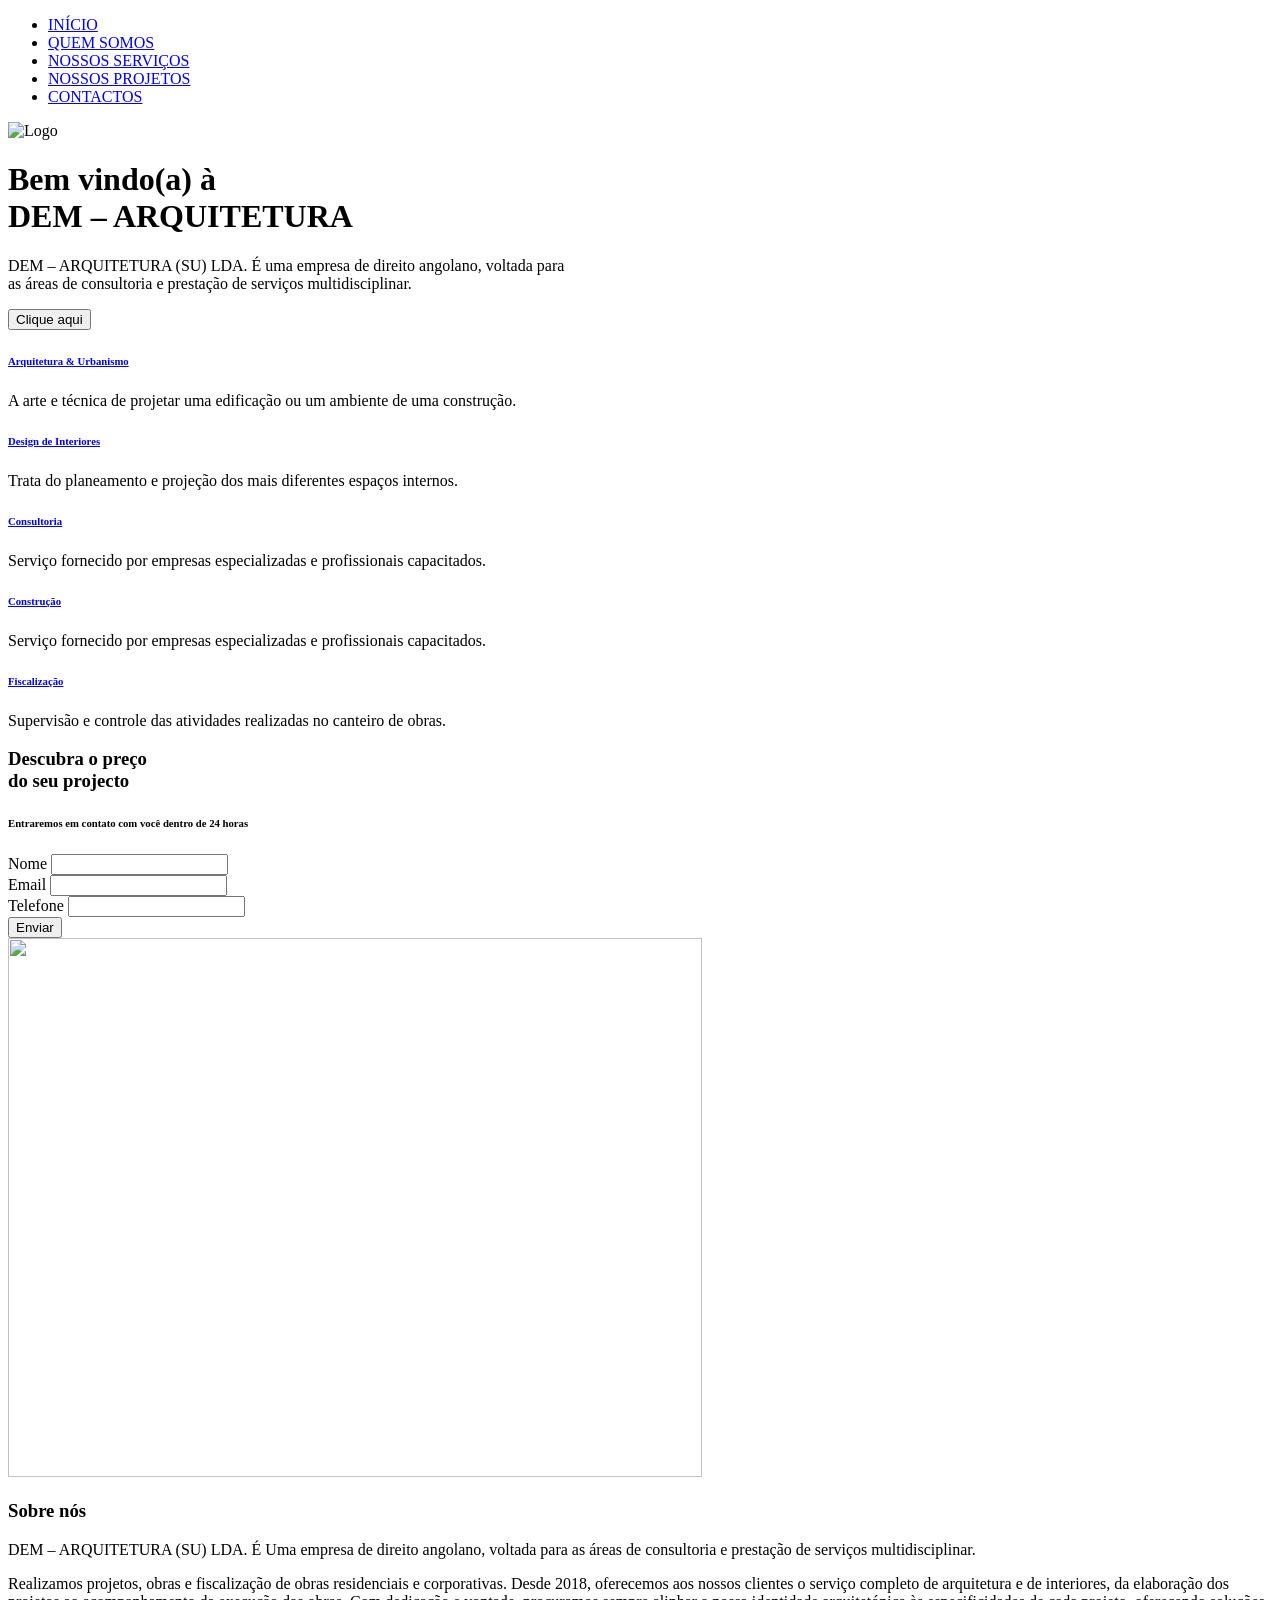
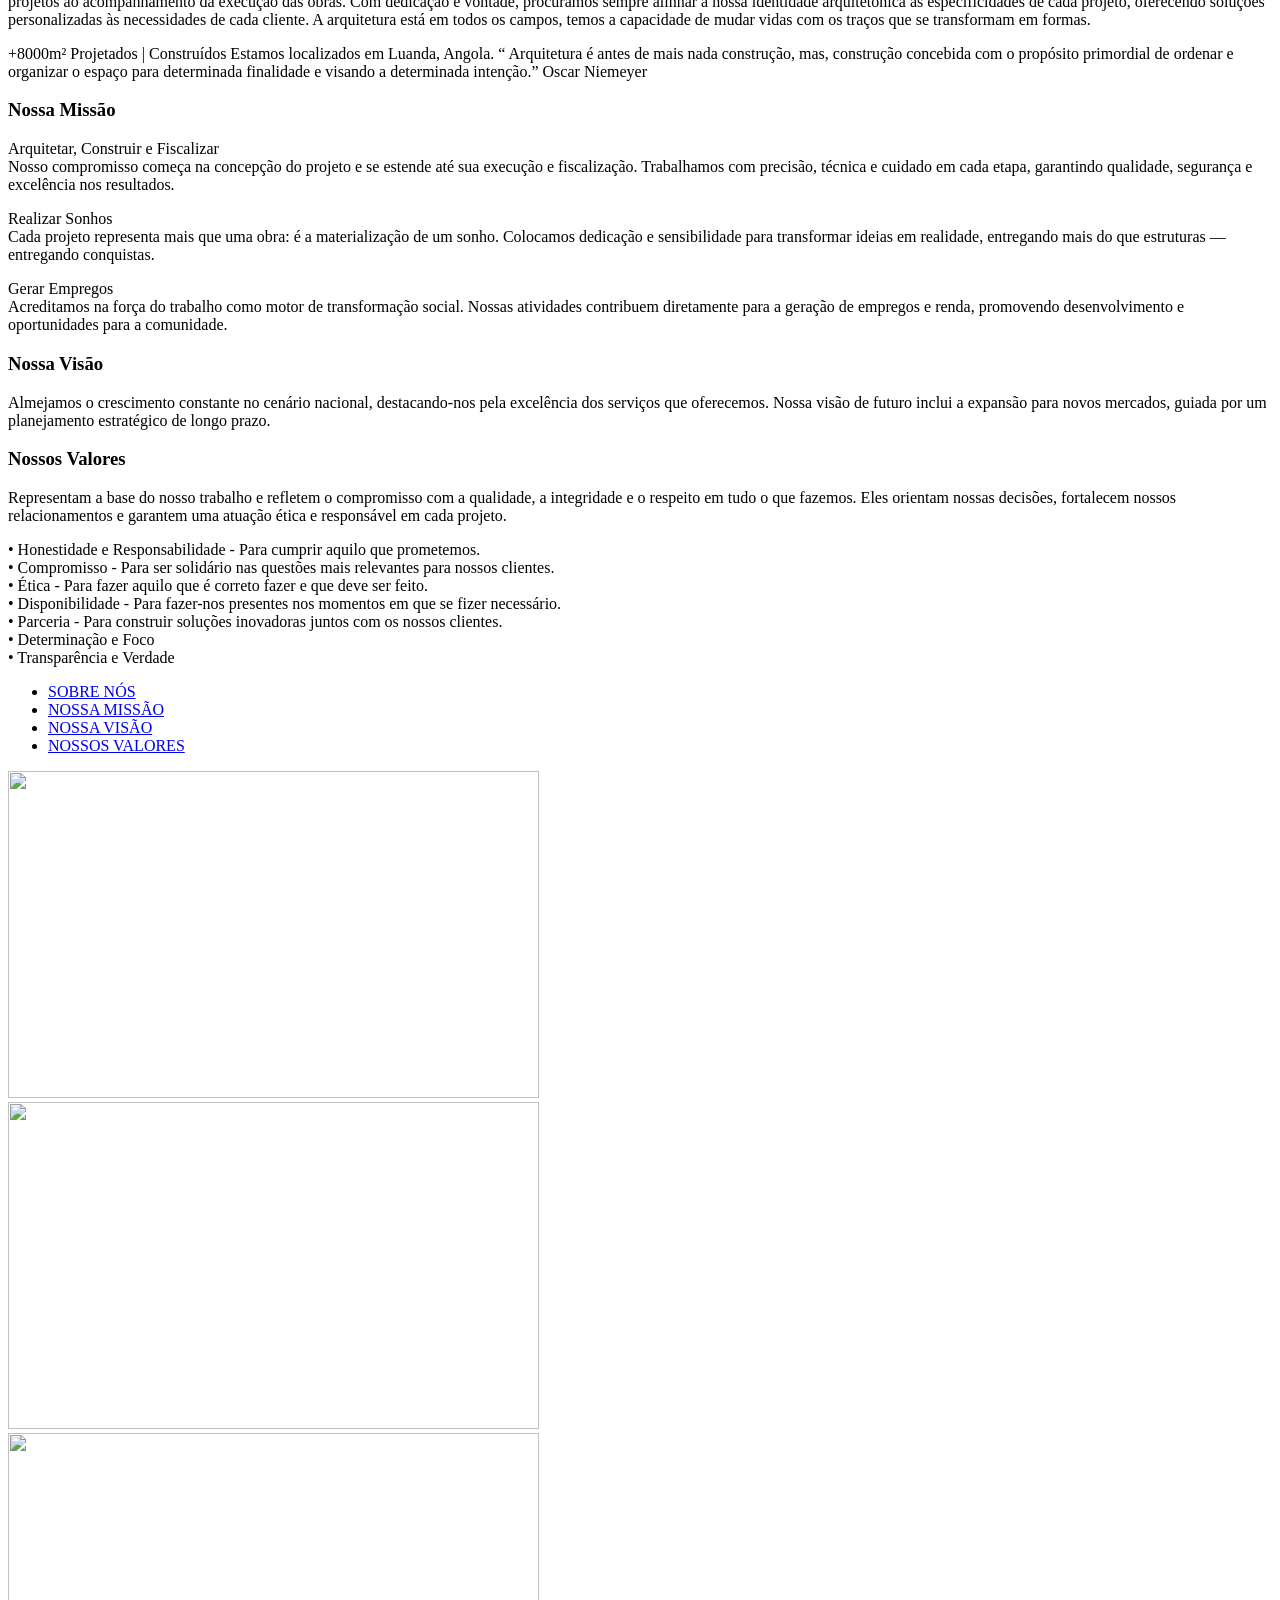
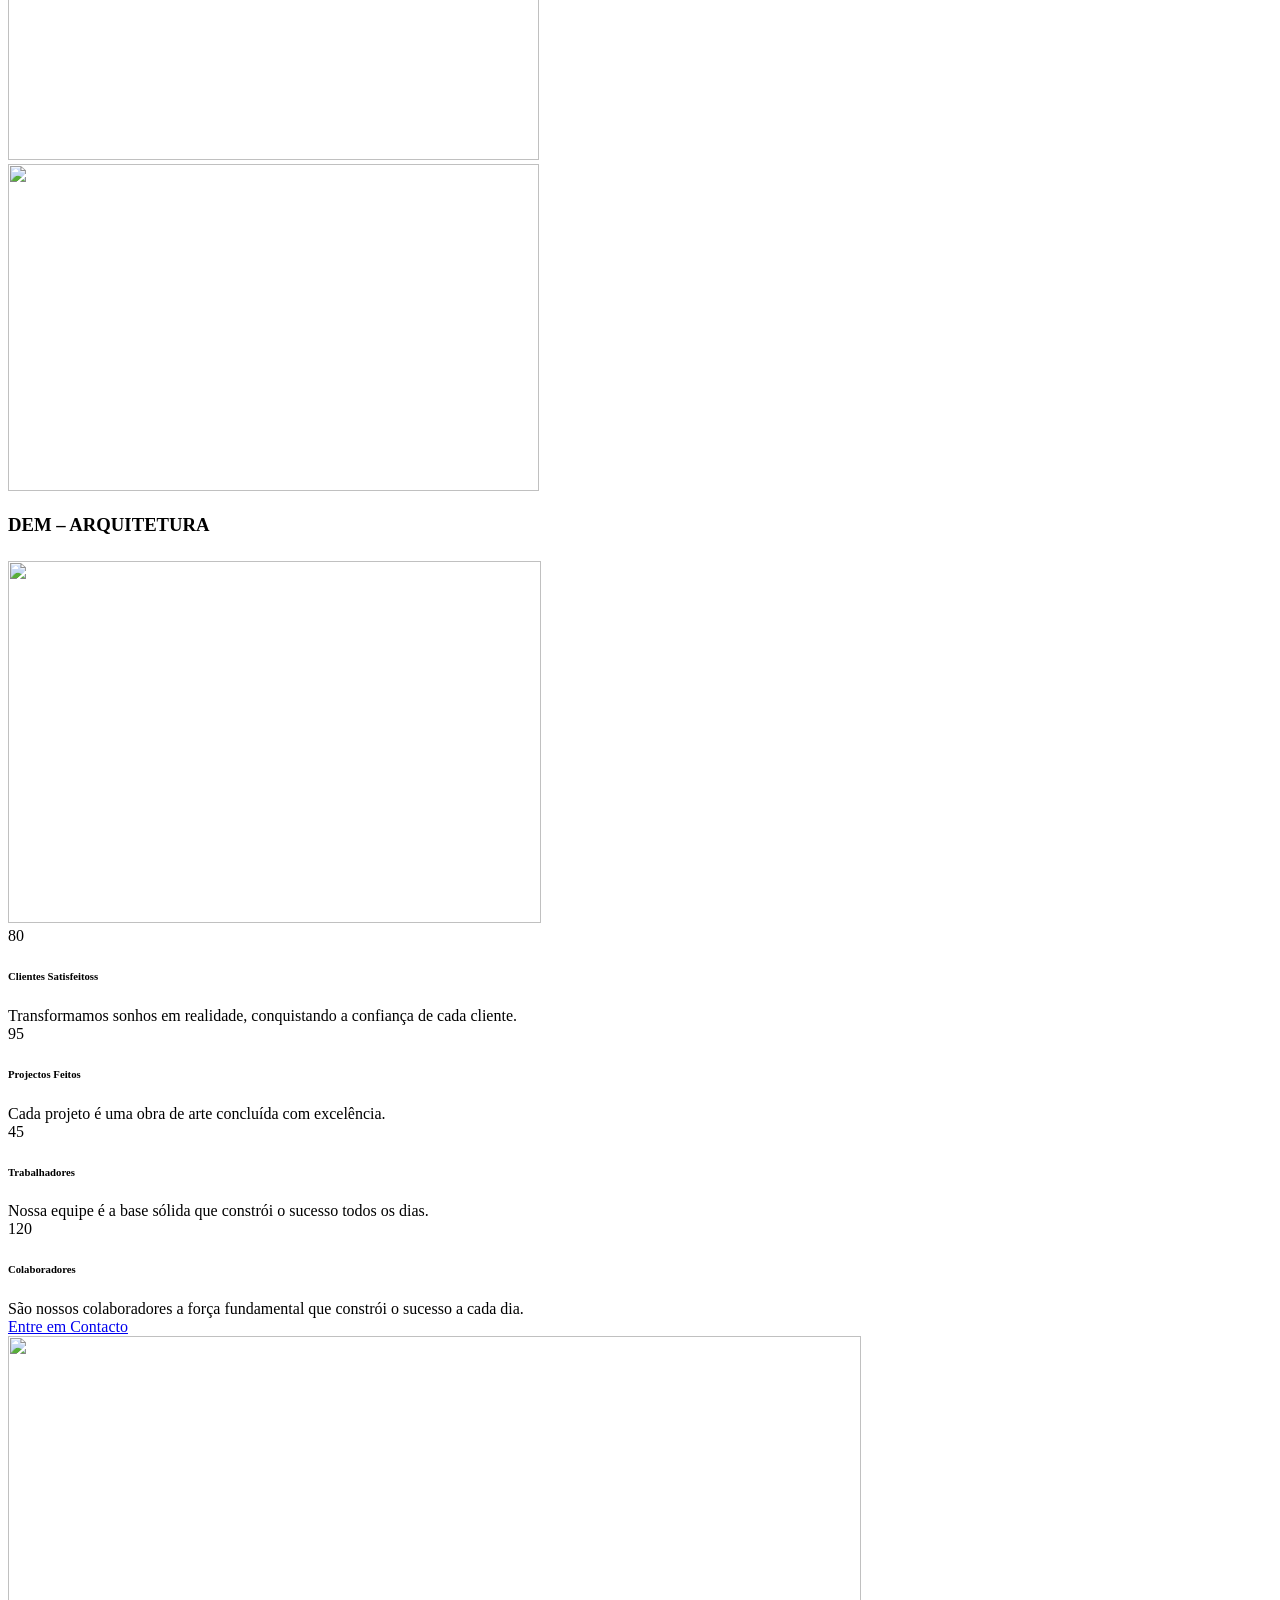
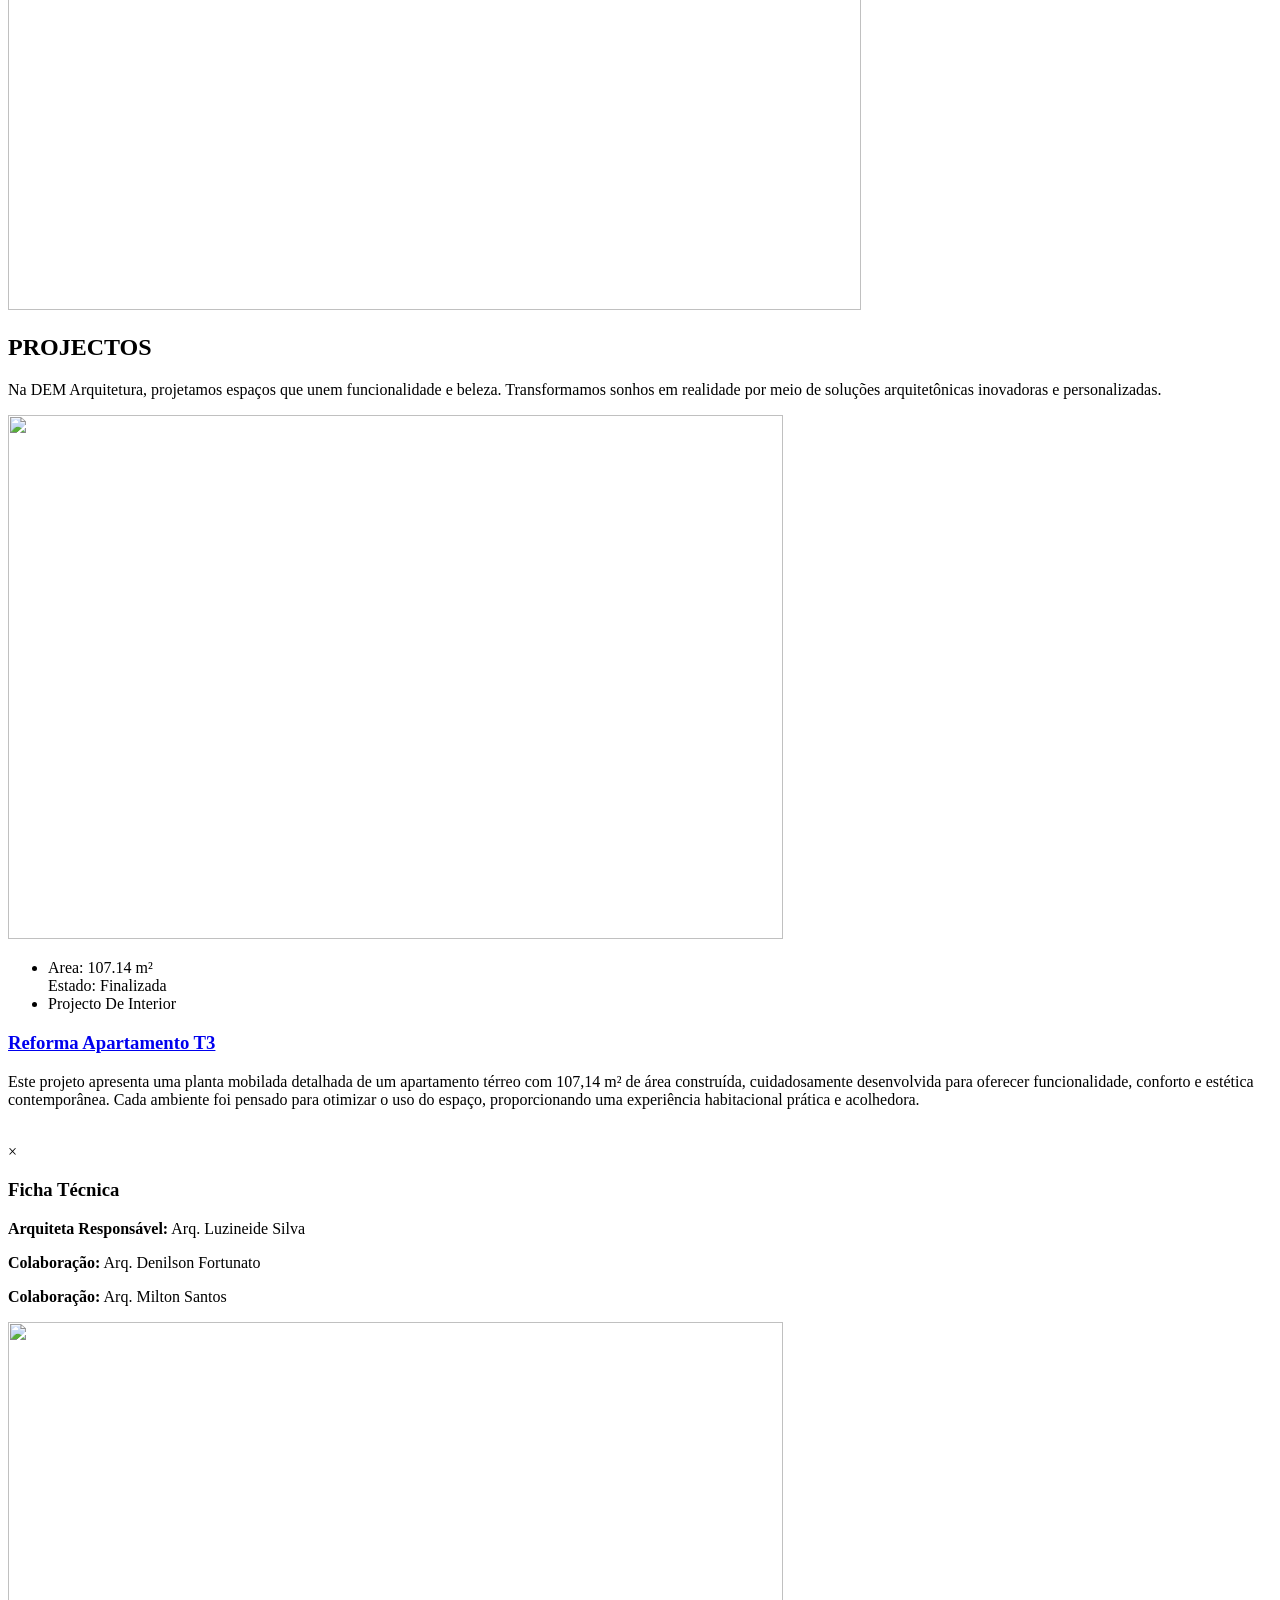
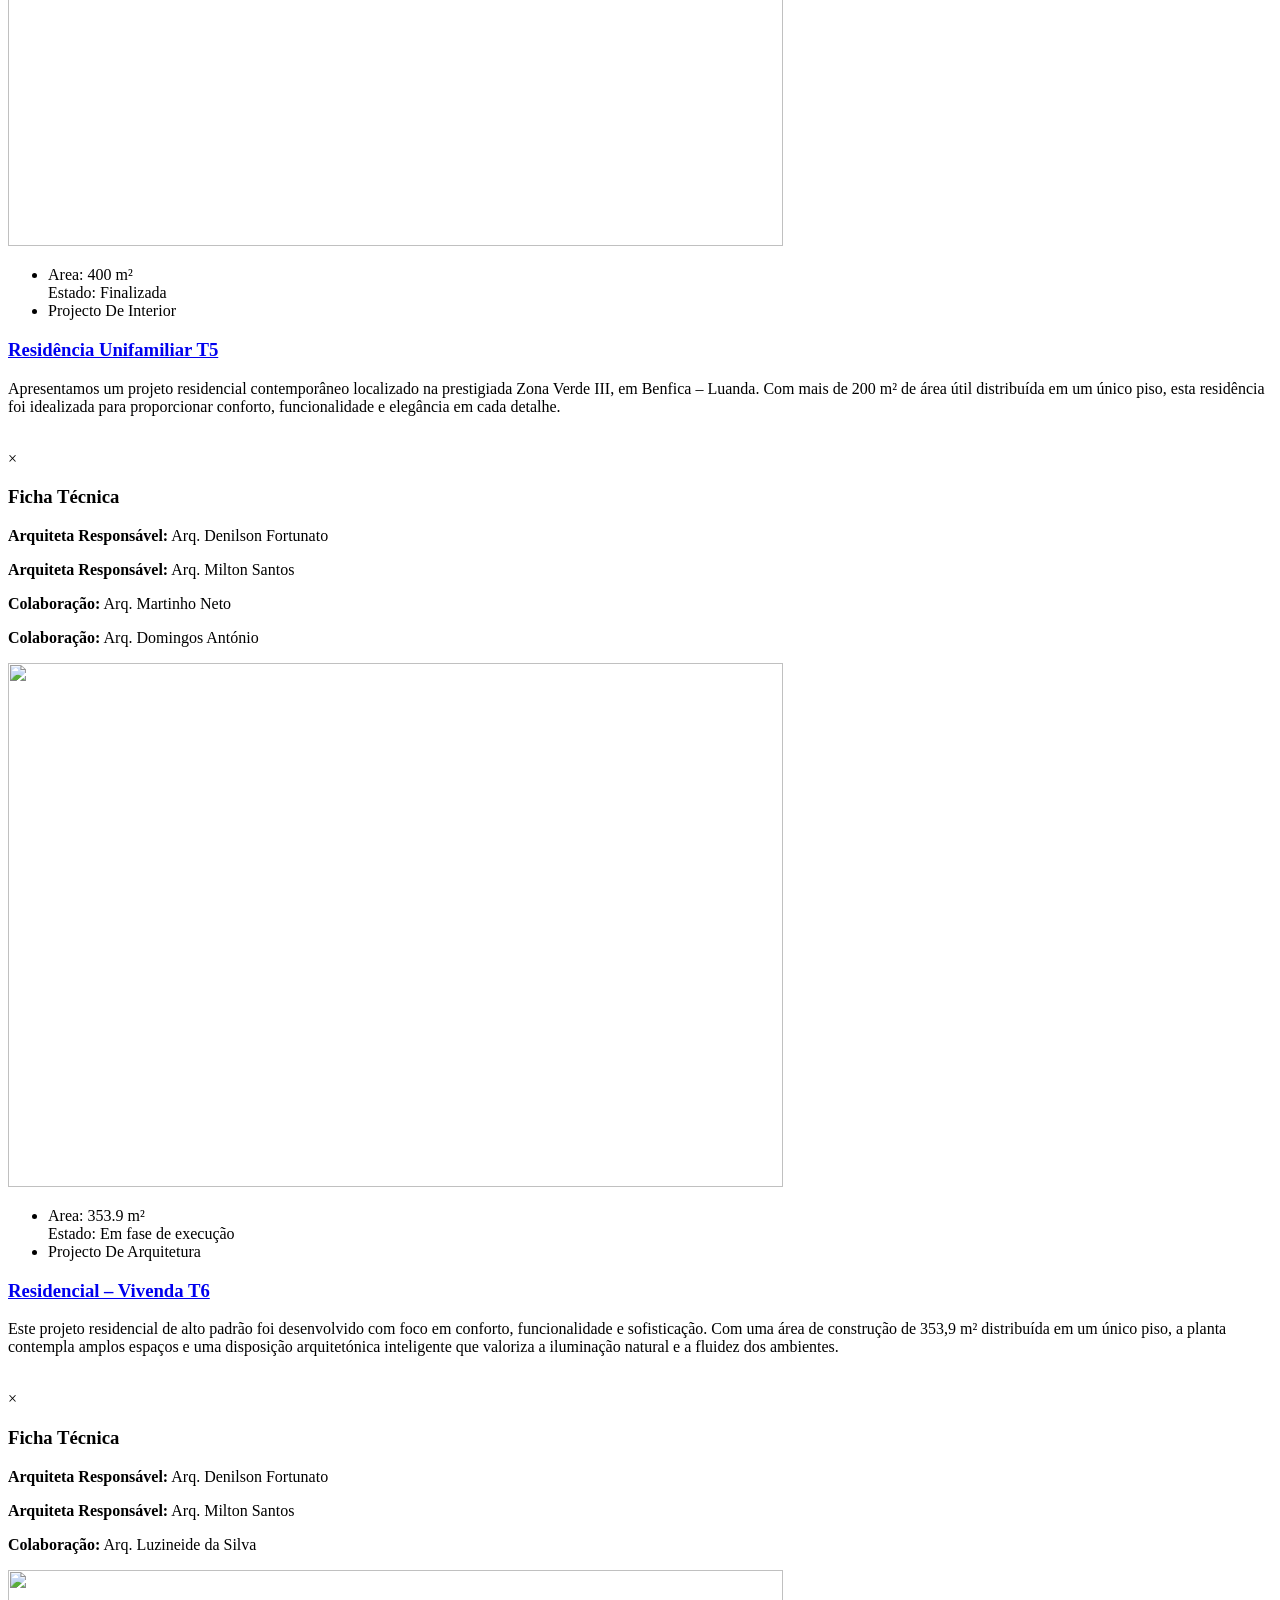
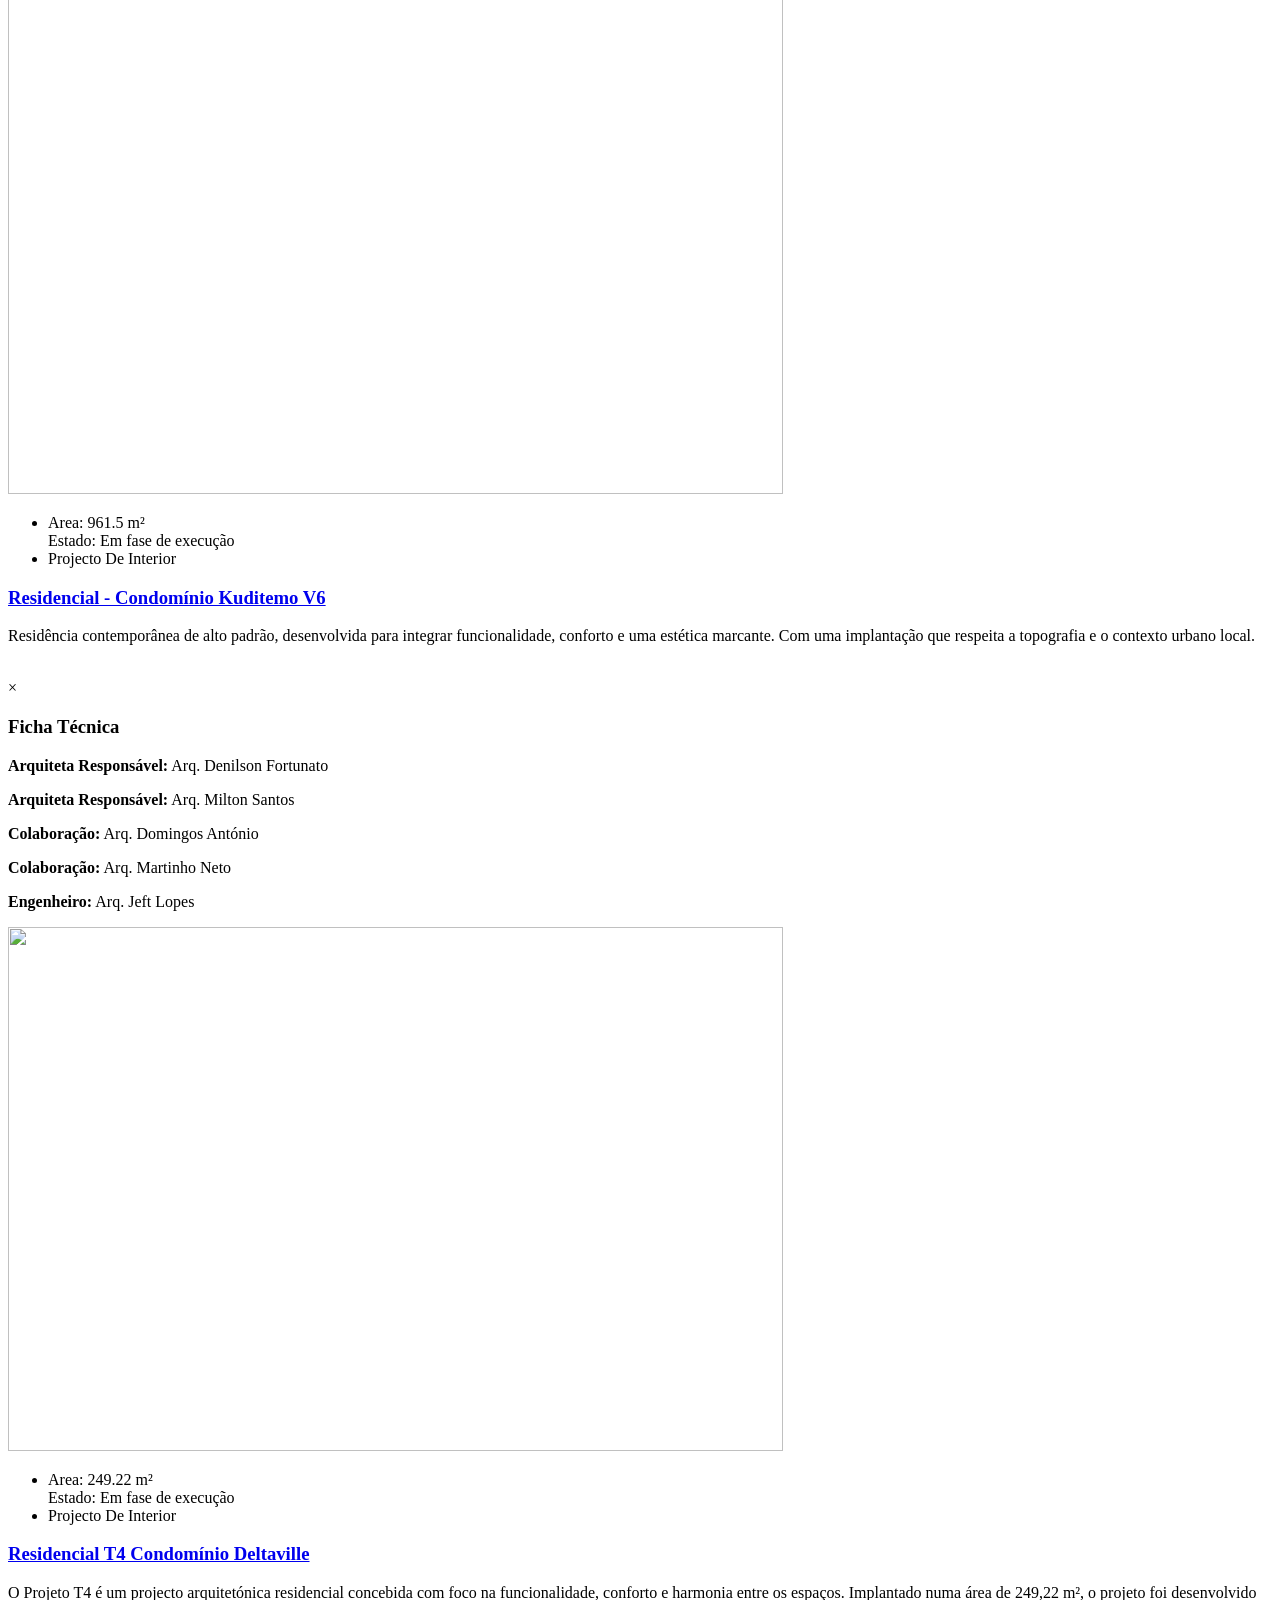
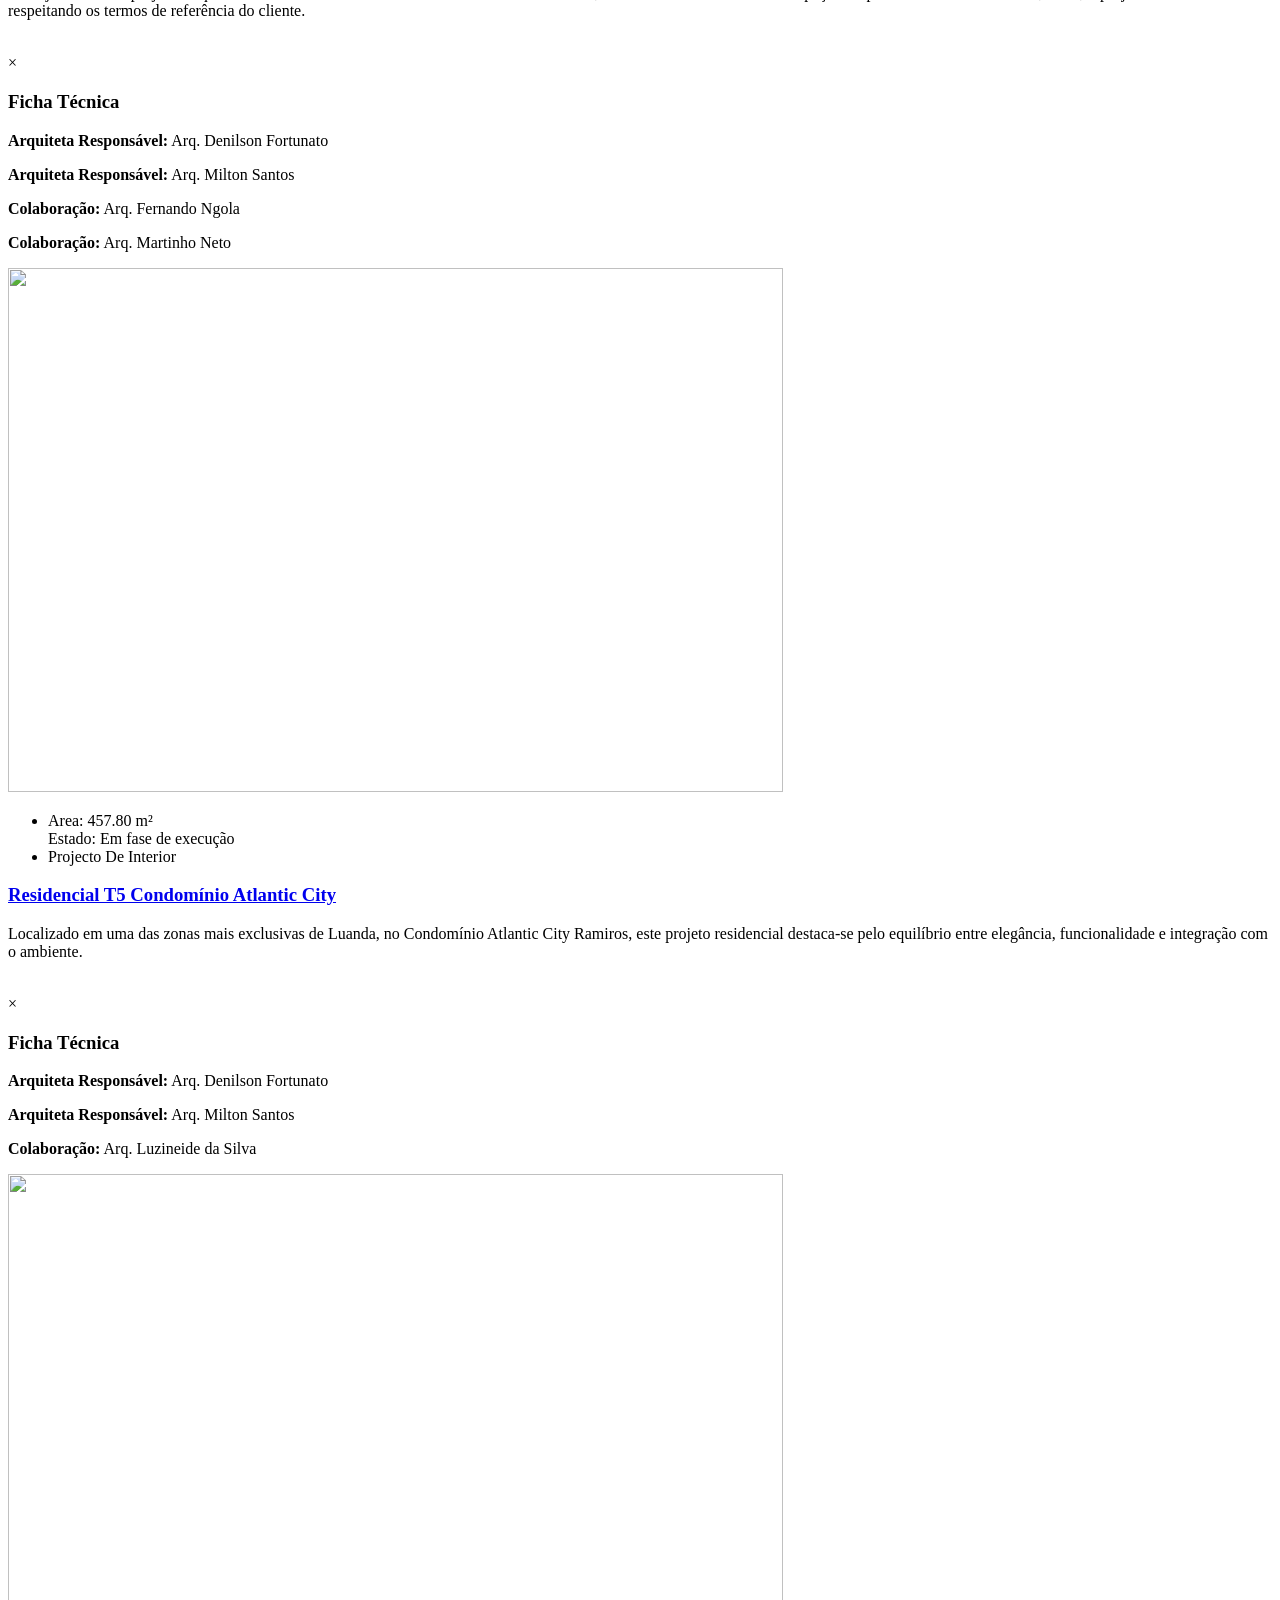
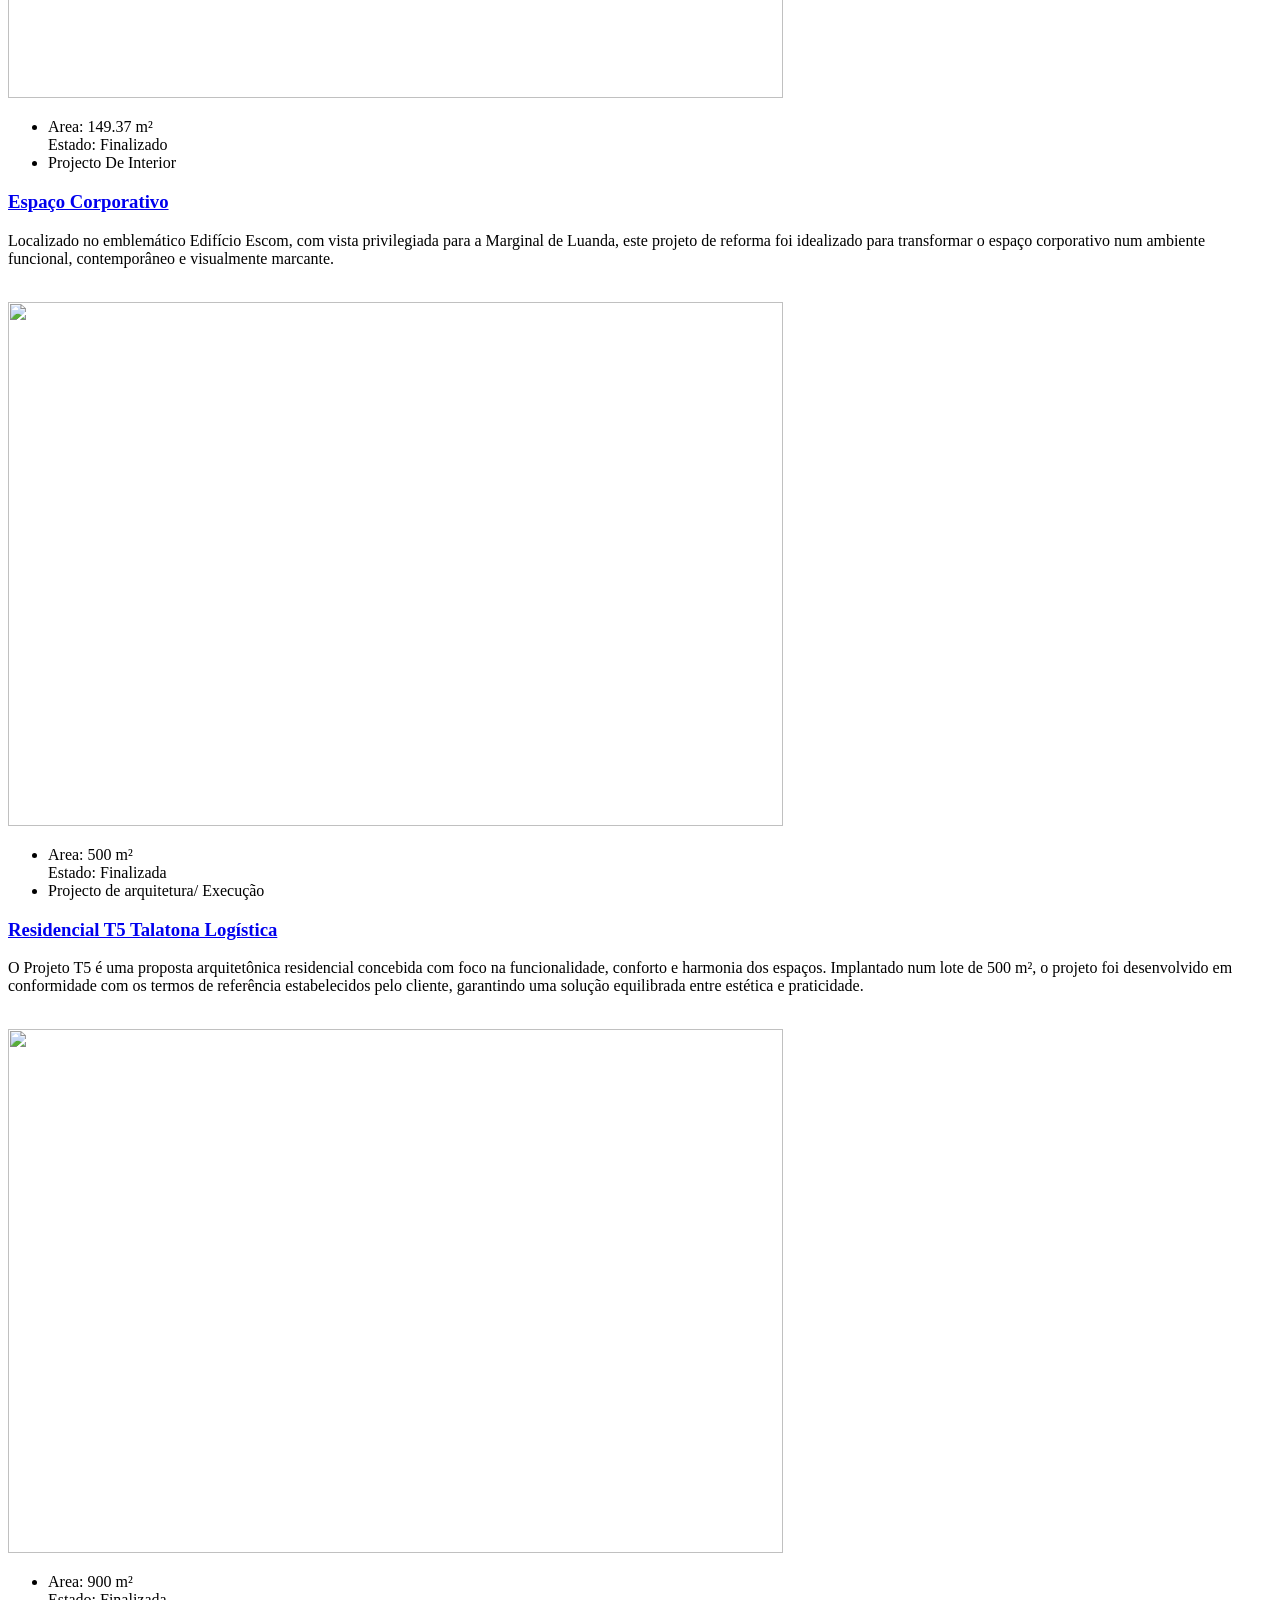
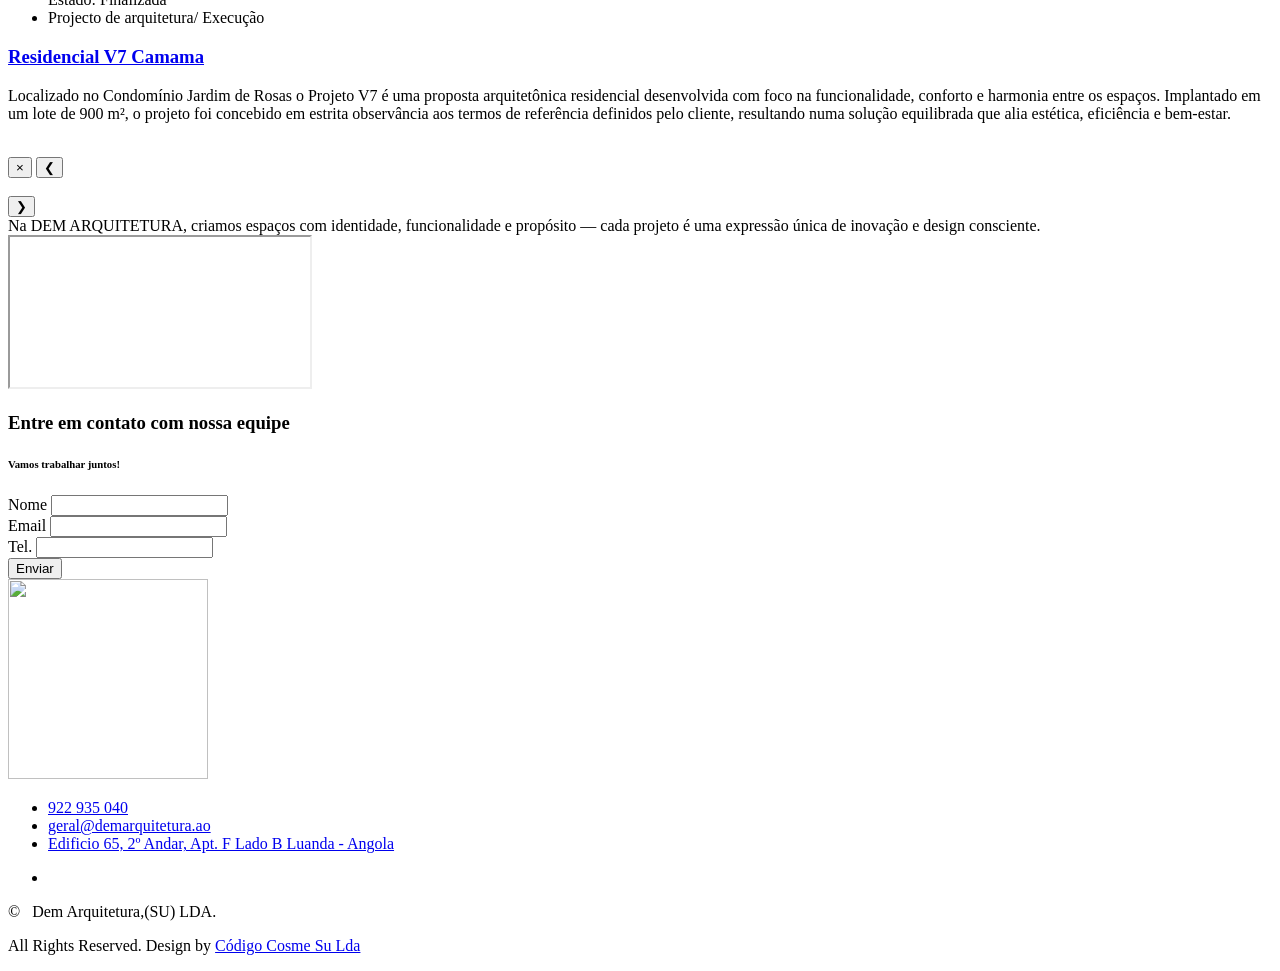
==== index.html @ fb3cd3e6 "Add files via upload" ====
<!DOCTYPE html>
<html class="wide wow-animation" lang="pt">
  <head>
    <title> DEM ARQUITETURA</title>
    <meta charset="utf-8">
    <meta name="viewport" content="width=device-width, height=device-height, initial-scale=1.0">
    <meta http-equiv="X-UA-Compatible" content="IE=edge">
    <link rel="icon" href="images/favicon.png" type="image/x-icon">
    <link rel="stylesheet" type="text/css" href="//fonts.googleapis.com/css?family=Montserrat:300,400,500,700,800">
<style>
  body {
    font-family: "Times New Roman", Times, serif;
  }
</style>
    <link rel="stylesheet" href="css/bootstrap.css">
    <link rel="stylesheet" href="css/fonts.css">
    <link rel="stylesheet" href="css/style.css">
    <style>.ie-panel{display: none;background: #212121;padding: 10px 0;box-shadow: 3px 3px 5px 0 rgba(0,0,0,.3);clear: both;text-align:center;position: relative;z-index: 1;} html.ie-10 .ie-panel, html.lt-ie-10 .ie-panel {display: block;}</style>
  </head>
  <body>
    <div class="ie-panel"><a href="http://windows.microsoft.com/en-US/internet-explorer/"><img src="images/ie8-panel/warning_bar_0000_us.jpg" height="42" width="820" alt="You are using an outdated browser. For a faster, safer browsing experience, upgrade for free today."></a></div>
    <div class="preloader">
      <div class="cssload-box-loading"></div>
    </div>
    <div class="page">
      <section class="d-none d-xl-block"></section>
      <div class="position-relative">
        <!-- Page Header-->
        <header class="section novi-background bg-cover page-header" id="home">
          <!-- RD Navbar-->
          <nav class="navbar">
            <ul>
              <li class="active"><a href="#home">INÍCIO</a></li>
              <li><a href="#service">QUEM SOMOS</a></li>
              <li><a href="#about">NOSSOS SERVIÇOS</a></li>
              <li><a href="#portfolio">NOSSOS PROJETOS</a></li>
              <li><a href="#contacts">CONTACTOS</a></li>
            </ul>
          </nav>
        </header>
        <main class="hero-section">
          <div class="overlay"></div>
          <div class="hero-content">
            <div class="logo">
              <!-- Pode usar ícone ou imagem -->
              <img src="images/logofim.png" alt="Logo" width="250" height="150">
            </div>
            
            <h1 class="branco">Bem vindo(a) à<br><span>DEM – ARQUITETURA</span></h1>
            <p>DEM – ARQUITETURA (SU) LDA. É uma empresa de direito angolano, voltada para<br>
              as áreas de consultoria e prestação de serviços multidisciplinar.</p>
            <a href="https://api.whatsapp.com/send?phone=244922935040" target="_blank">
  <button>Clique aqui</button>
</a>

          </div>
          
        </main>
      </div>
      <section class="section novi-background bg-cover section-xl bg-white parallax-scene-js" id="about">
        <div class="container">
          <div class="row row-50 align-items-center justify-content-md-between">
            <div class="col-md-4 col-lg-3">
              <div class="row row-40 row-md-60">
                <div class="col-sm-4 col-md-12 col-xl-11 wow fadeInLeft">
                  <article class="box-icon-classic">
                    <div class="box-icon-classic-header">
                      <div class="box-icon-classic-icon novi-icon linearicons-apartment"></div>
                      <h6 class="box-icon-classic-title"><a href="#">Arquitetura & Urbanismo</a></h6>
                    </div>
                    <div class="box-icon-classic-text">A arte e técnica de projetar uma edificação ou um ambiente de uma construção.</div>
                  </article>
                </div>
                <div class="col-sm-4 col-md-12 col-xl-11 wow fadeInLeft" data-wow-delay=".05s">
                  <article class="box-icon-classic">
                    <div class="box-icon-classic-header">
                      <div class="box-icon-classic-icon novi-icon linearicons-pen2"></div>
                      <h6 class="box-icon-classic-title"><a href="#">Design de Interiores</a></h6>
                    </div>
                    <div class="box-icon-classic-text">Trata do planeamento e projeção dos mais diferentes espaços internos.</div>
                  </article>
                </div>
                <div class="col-sm-4 col-md-12 col-xl-11 wow fadeInLeft" data-wow-delay=".1s">
                  <article class="box-icon-classic">
                    <div class="box-icon-classic-header">
                      <div class="box-icon-classic-icon novi-icon linearicons-users2"></div>
                      <h6 class="box-icon-classic-title"><a href="#">Consultoria</a></h6>
                    </div>
                    <div class="box-icon-classic-text">Serviço fornecido por empresas especializadas e profissionais capacitados.</div>
                  </article>
                </div>
                <div class="col-sm-4 col-md-12 col-xl-11 wow fadeInLeft" data-wow-delay=".1s">
                  <article class="box-icon-classic">
                    <div class="box-icon-classic-header">
                      <div class="box-icon-classic-icon novi-icon linearicons-shovel"></div>
                      <h6 class="box-icon-classic-title"><a href="#">Construção</a></h6>
                    </div>
                    <div class="box-icon-classic-text">Serviço fornecido por empresas especializadas e profissionais capacitados.</div>
                  </article>
                </div>
                <div class="col-sm-4 col-md-12 col-xl-11 wow fadeInLeft" data-wow-delay=".1s">
                  <article class="box-icon-classic">
                    <div class="box-icon-classic-header">
                      <div class="box-icon-classic-icon novi-icon linearicons-file-check"></div>
                      <h6 class="box-icon-classic-title"><a href="#">Fiscalização</a></h6>
                    </div>
                    <div class="box-icon-classic-text">Supervisão e controle das atividades realizadas no canteiro de obras.</div>
                  </article>
                </div>
              </div>
            </div>
            <div class="col-md-7 col-lg-6">
              <div class="inset-xl-left-35">
                <h3 class="wow fadeInRight">Descubra o preço<br>do seu projecto</h3>
                <h6 class="title-style-1 wow fadeInRight" data-wow-delay=".05s">Entraremos em contato com você dentro de 24 horas</h6>
                <div class="form-style-1 context-dark wow blurIn">
                  <!-- RD Mailform-->
                  <form class="rd-mailform text-left" data-form-output="form-output-global" data-form-type="contact" method="post" action="bat/rd-mailform.php">
                    <div class="form-wrap">
                      <label class="form-label" for="contact-name">Nome</label>
                      <input class="form-input" id="contact-name" type="text" name="name" data-constraints="@Required">
                    </div>
                    <div class="form-wrap">
                      <label class="form-label" for="contact-email">Email</label>
                      <input class="form-input" id="contact-email" type="email" name="email" data-constraints="@Required @Email">
                    </div>
                    <div class="form-wrap">
                      <label class="form-label" for="contact-phone">Telefone</label>
                      <input class="form-input" id="contact-phone" type="text" name="phone" data-constraints="@Required @PhoneNumber">
                    </div>
                    <div class="form-button">
                      <button class="button button-jerry button-primary" type="submit">Enviar<span class="button-jerry-line"></span><span class="button-jerry-line"></span><span class="button-jerry-line"></span><span class="button-jerry-line"></span>
                      </button>
                    </div>
                  </form>
                </div>
              </div>
            </div>
          </div>
        </div>
        <div class="layer-wrap layer-1">
          <div class="layer" data-depth="0.4"><img src="images/index-7-694x539.png" alt="" width="694" height="539"/>
          </div>
        </div>
      </section>
      <section class="section novi-background bg-cover section-xl bg-gray-800 decoration-1" id="service">
        <div class="tabs-custom container" id="tabs-1" data-view-triggerable="true">
          <div class="row row-30 row-md-40 justify-content-lg-between">
            <div class="col-lg-5">
             <!-- <h6 class="title-style-1 wow fadeInLeft">4 steps to a new home</h6>
              <h1 class="wow fadeInLeft" data-wow-delay=".05s">How we<br class="d-none d-lg-block">Do <span class="font-weight-light">It</span></h1>
               Tab panes-->
              <div class="tab-content wow fadeInLeft" data-wow-delay=".1s">
                <div class="tab-pane fade show active" id="tabs-1-1">
                  <h3 class="title-style-1">Sobre nós</h3>
                  <p>DEM – ARQUITETURA (SU) LDA. É Uma empresa de direito angolano, voltada para as áreas de consultoria e prestação de serviços multidisciplinar.</p>
                  <p>Realizamos projetos, obras e fiscalização de obras residenciais e corporativas. Desde 2018, oferecemos aos nossos clientes o serviço completo de arquitetura e de interiores, da elaboração dos projetos ao acompanhamento da execução das obras. Com dedicação e vontade, procuramos sempre alinhar a nossa identidade arquitetónica às especificidades de cada projeto, oferecendo soluções personalizadas às necessidades de cada cliente. A arquitetura está em todos os campos, temos a capacidade de mudar vidas com os traços que se transformam em formas.</p>
                  <p>+8000m² Projetados | Construídos

                    Estamos localizados em Luanda, Angola.
                    
                    “ Arquitetura é antes de mais nada construção, mas, construção concebida com o propósito primordial de ordenar e organizar o espaço para determinada finalidade e visando a determinada intenção.” Oscar Niemeyer</p>
                </div>
                <div class="tab-pane fade" id="tabs-1-2">
                  <h3 class="title-style-1">Nossa Missão</h3>
                  Arquitetar, Construir e Fiscalizar <br>
Nosso compromisso começa na concepção do projeto e se estende até sua execução e fiscalização. Trabalhamos com precisão, técnica e cuidado em cada etapa, garantindo qualidade, segurança e excelência nos resultados.
<p></p>
Realizar Sonhos <br>
Cada projeto representa mais que uma obra: é a materialização de um sonho. Colocamos dedicação e sensibilidade para transformar ideias em realidade, entregando mais do que estruturas — entregando conquistas.
<p></p>
Gerar Empregos <br>
Acreditamos na força do trabalho como motor de transformação social. Nossas atividades contribuem diretamente para a geração de empregos e renda, promovendo desenvolvimento e oportunidades para a comunidade.
                 </div>
                <div class="tab-pane fade" id="tabs-1-3">
                  <h3 class="title-style-1">Nossa Visão</h3>
                  Almejamos o crescimento constante no cenário nacional, destacando-nos pela excelência dos serviços que oferecemos. Nossa visão de futuro inclui a expansão para novos mercados, guiada por um planejamento estratégico de longo prazo.

                </div>
                <div class="tab-pane fade" id="tabs-1-4">
                  <h3 class="title-style-1">Nossos Valores</h3>
                  Representam a base do nosso trabalho e refletem o compromisso com a qualidade, a integridade e o respeito em tudo o que fazemos. Eles orientam nossas decisões, fortalecem nossos relacionamentos e garantem uma atuação ética e responsável em cada projeto. <p></p>
                    •	Honestidade e Responsabilidade - Para cumprir aquilo que prometemos. <br> 
                    •	Compromisso - Para ser solidário nas questões mais relevantes para nossos clientes. <br> 
                    •	Ética - Para fazer aquilo que é correto fazer e que deve ser feito. <br> 
                    •	Disponibilidade - Para fazer-nos presentes nos momentos em que se fizer necessário. <br>
                    •	Parceria - Para construir soluções inovadoras juntos com os nossos clientes. <br>
                    •	Determinação e Foco <br>
                    •	Transparência e Verdade <br>
                    
                </div>
              </div>
            </div>
            <div class="col-lg-7 col-xl-6">
              <div class="inset-xl-left-35">
                <ul class="nav nav-style-1">
                  <li class="nav-item wow blurIn" role="presentation"><a class="nav-link active" href="#tabs-1-1" data-toggle="tab">SOBRE NÓS</a></li>
                  <li class="nav-item wow blurIn" role="presentation" data-wow-delay=".05s"><a class="nav-link" href="#tabs-1-2" data-toggle="tab">NOSSA MISSÃO</a></li>
                  <li class="nav-item wow blurIn" role="presentation" data-wow-delay=".1s"><a class="nav-link" href="#tabs-1-3" data-toggle="tab">NOSSA VISÃO</a></li>
                  <li class="nav-item wow blurIn" role="presentation" data-wow-delay=".15s"><a class="nav-link" href="#tabs-1-4" data-toggle="tab">NOSSOS VALORES</a></li>
                </ul>
                <div class="project-creative wow blurIn">
                  <div class="project-creative-figure active" data-view-trigger="#tabs-1-1"><img src="images/index-1-531x327.jpg" alt="" width="531" height="327"/>
                  </div>
                  <div class="project-creative-figure" data-view-trigger="#tabs-1-2"><img src="images/index-1-531x327.jpg" alt="" width="531" height="327"/>
                  </div>
                  <div class="project-creative-figure" data-view-trigger="#tabs-1-3"><img src="images/index-1-531x327.jpg" alt="" width="531" height="327"/>
                  </div>
                  <div class="project-creative-figure" data-view-trigger="#tabs-1-4"><img src="images/index-1-531x327.jpg" alt="" width="531" height="327"/>
                  </div>
                </div>
              </div>
            </div>
          </div>
        </div>
      </section>
      <!--
      <section class="section novi-background bg-cover section-lg bg-gray-100 text-center" id="team">
        <div class="container">
          <h3 class="wow fadeInLeft">Nossa Equipe</h3>
          <h6 class="title-style-1 wow fadeInRight">Pessoas por trás do nosso sucesso</h6>
      
        
          <div class="button-jerry-line text-center" style="margin-bottom: 30px;">
            <button class="filter-btn active" data-filter="arquitetos">Arquitetos</button>
            <button class="filter-btn" data-filter="fiscais">Fiscais de Obra</button>
            <button class="filter-btn" data-filter="engenheiros">Engenheiros</button>
          </div>
      
          
          <div class="team-members row">
            <article class="team-classic wow fadeInUp arquitetos col-md-3">
              <div class="team-classic-figure"><img src="images/1.png" alt="Denilson Fortunato" width="290" height="284"/></div>
              <div class="team-classic-body">
                <h5 class="team-classic-name"><a href="#">Denilson Fortunato</a></h5>
              </div>
              <div class="team-classic-footer">
                <div class="team-classic-status">Arquitecto e Gestor de Projectos</div>
                <ul class="team-classic-list-social list-inline">
                  <li><a class="icon novi-icon mdi mdi-facebook" href="#"></a></li>
                  <li><a class="icon novi-icon mdi mdi-instagram" href="#"></a></li>
                  <li><a class="icon novi-icon mdi mdi-youtube-play" href="#"></a></li>
                </ul>
              </div>
            </article>
      
            <article class="team-classic wow fadeInUp fiscais col-md-3">
              <div class="team-classic-figure"><img src="images/8.png" alt="Ricardo Martins" width="290" height="284"/></div>
              <div class="team-classic-body">
                <h5 class="team-classic-name"><a href="#">Ricardo Martins</a></h5>
              </div>
              <div class="team-classic-footer">
                <div class="team-classic-status">Fiscal de Obra</div>
                <ul class="team-classic-list-social list-inline">
                  <li><a class="icon novi-icon mdi mdi-facebook" href="#"></a></li>
                  <li><a class="icon novi-icon mdi mdi-instagram" href="#"></a></li>
                  <li><a class="icon novi-icon mdi mdi-youtube-play" href="#"></a></li>
                </ul>
              </div>
            </article>
      
            <article class="team-classic wow fadeInUp engenheiros col-md-3">
              <div class="team-classic-figure"><img src="images/2.png" alt="Adilson Aníbal" width="290" height="284"/></div>
              <div class="team-classic-body">
                <h5 class="team-classic-name"><a href="#">Adilson Aníbal</a></h5>
              </div>
              <div class="team-classic-footer">
                <div class="team-classic-status">Engenheiro de Controle e Automação</div>
                <ul class="team-classic-list-social list-inline">
                  <li><a class="icon novi-icon mdi mdi-facebook" href="#"></a></li>
                  <li><a class="icon novi-icon mdi mdi-instagram" href="#"></a></li>
                  <li><a class="icon novi-icon mdi mdi-youtube-play" href="#"></a></li>
                </ul>
              </div>
            </article>
      
            <article class="team-classic wow fadeInUp arquitetos fiscais col-md-3">
              <div class="team-classic-figure"><img src="images/6.png" alt="Mário Magalhães" width="290" height="284"/></div>
              <div class="team-classic-body">
                <h5 class="team-classic-name"><a href="#">Mário Magalhães</a></h5>
              </div>
              <div class="team-classic-footer">
                <div class="team-classic-status">Arquiteto Estagiário e Fiscal de Obra</div>
                <ul class="team-classic-list-social list-inline">
                  <li><a class="icon novi-icon mdi mdi-facebook" href="#"></a></li>
                  <li><a class="icon novi-icon mdi mdi-instagram" href="#"></a></li>
                  <li><a class="icon novi-icon mdi mdi-youtube-play" href="#"></a></li>
                </ul>
              </div>
            </article>
          </div>
        </div>
      </section> -->


      <section class="section novi-background bg-cover section-lg section-inset-3 bg-white parallax-scene-js">
        <div class="container">
          <div class="row row-50 justify-content-md-between">
            <div class="col-md-6">
              <h3 class="wow fadeInRight">DEM – ARQUITETURA</h3>
              <h6 class="title-style-1 wow fadeInRight" data-wow-delay=".05s"></h6>
              <article class="video-classic wow blurIn">
                <div class="video-classic-figure"><img src="images/index-5-533x362.jpg" alt="" width="533" height="362"/>
                </div><a class="video-classic-link" data-lightgallery="item" href="https://www.youtube.com/watch?v=yz-4lLtjSrM"><span class="icon mdi mdi-play"></span></a>
              </article>
            </div>
            <div class="col-md-4 col-xl-3 inset-xl-top-70">
              <div class="row row-30 row-md-50 justify-content-center justify-content-md-start">
                <div class="col-6 col-sm-4 col-md-12 col-lg-11 wow fadeInRight">
                  <article class="counter-classic">
                    <div class="counter-classic-header">
                      <div class="heading-1 counter-classic-number"><span class="counter">80</span></div>
                      <h6 class="counter-classic-title">Clientes Satisfeitoss</h6>
                    </div>
                    <div class="counter-classic-text">Transformamos sonhos em realidade, conquistando a confiança de cada cliente.</div>
                  </article>
                </div>
                <div class="col-6 col-sm-4 col-md-12 col-lg-11 wow fadeInRight" data-wow-delay=".05s">
                  <article class="counter-classic">
                    <div class="counter-classic-header">
                      <div class="heading-1 counter-classic-number"><span class="counter">95</span></div>
                      <h6 class="counter-classic-title">Projectos Feitos</h6>
                    </div>
                    <div class="counter-classic-text">Cada projeto é uma obra de arte concluída com excelência.</div>
                  </article>
                </div>
                <div class="col-6 col-sm-4 col-md-12 col-lg-11 wow fadeInRight" data-wow-delay=".1s">
                  <article class="counter-classic">
                    <div class="counter-classic-header">
                      <div class="heading-1 counter-classic-number"><span class="counter">45</span></div>
                      <h6 class="counter-classic-title">Trabalhadores</h6>
                    </div>
                    <div class="counter-classic-text">Nossa equipe é a base sólida que constrói o sucesso todos os dias.  </div>
                  </article>
                </div>
                <div class="col-6 col-sm-4 col-md-12 col-lg-11 wow fadeInRight" data-wow-delay=".1s">
                  <article class="counter-classic">
                    <div class="counter-classic-header">
                      <div class="heading-1 counter-classic-number"><span class="counter">120</span></div>
                      <h6 class="counter-classic-title">Colaboradores</h6>
                    </div>
                    <div class="counter-classic-text">São nossos colaboradores a força fundamental que constrói o sucesso a cada dia.  </div>
                  </article>
                </div>
                <div class="col-xl-12 wow fadeInUp"><a class="button button-jerry button-primary" href="https://api.whatsapp.com/send?phone=244922935040">Entre em Contacto<span class="button-jerry-line"></span><span class="button-jerry-line"></span><span class="button-jerry-line"></span><span class="button-jerry-line"></span></a>
                </div>
              </div>
            </div>
          </div>
        </div>
        <div class="layer-wrap layer-2">
          <div class="layer" data-depth="0.4"><img src="images/index-8-853x574.png" alt="" width="853" height="574"/>
          </div>
        </div>
      </section>
      <section class="section novi-background bg-cover section-lg section-inset-2 bg-gray-100" id="portfolio">
        <div class="container">
          <div class="caption-classic">
            <div class="caption-classic-group">
              <h1 class="caption-classic-title wow fadeInLeft">PRO<span class="font-weight-light">JECTOS</span></h1>
              <p class="caption-classic-text wow fadeInRight">Na DEM Arquitetura, projetamos espaços que unem funcionalidade e beleza. Transformamos sonhos em realidade por meio de soluções arquitetônicas inovadoras e personalizadas.</p>
            </div>
            <div class="caption-classic-decor wow blurIn"></div>
          </div>



          
          <!-- Owl Carousel-->
          <div class="owl-carousel owl-style-1" data-autoplay="false" data-items="1" data-margin="30" data-xl-margin="90" data-nav="true" data-dots="true" data-mouse-drag="false" data-smart-speed="600">
           
           
           
            <article class="project-mary">
              <div class="project-mary-figure"><img src="images/projectos/Projecto de Interior -Reforma Apartamento T3/1.webp" alt="" width="775" height="524"/>
                <div class="project-mary-link-wrap">
                  <a class="project-mary-link mdi mdi-magnify" href="#" data-gallery="t3" role="button" aria-label="Ver galeria do projeto Reforma Apartamento T3"></a>

                </div>
              </div>
              <div class="project-mary-content">
                <ul class="project-mary-panel">
                  <li class="project-mary-panel-item">
                    <time class="project-mary-time" datetime="2019-03-15">Area: 107.14 m² <br>
                      Estado: Finalizada</time>
                  </li>
                  <li class="project-mary-panel-item">
                    <div class="project-mary-tag">Projecto De Interior</div>
                  </li>
                </ul>
                <h3 class="project-mary-title"><a href="#">Reforma Apartamento T3 </a></h3>
                <p class="project-mary-text">Este projeto apresenta uma planta mobilada detalhada de um apartamento térreo com 107,14 m² de área construída, cuidadosamente desenvolvida para oferecer funcionalidade, conforto e estética contemporânea. Cada ambiente foi pensado para otimizar o uso do espaço, proporcionando uma experiência habitacional prática e acolhedora.</p>
              <br>
              <div class="col-xl-12 wow fadeInUp">
                

<!-- Modal -->
<div id="modal1" class="modal">
  <div class="modal-content">
    <span class="close" onclick="closeModal('modal1')">&times;</span>
    <h3>Ficha Técnica</h3>
    <p><strong>Arquiteta Responsável:</strong> Arq. Luzineide Silva</p>
    <p><strong>Colaboração:</strong> Arq. Denilson Fortunato</p>
    <p><strong>Colaboração:</strong> Arq. Milton Santos</p>
  </div>
</div>

                </div>
              </div>
            </article>
           
           
       







            <article class="project-mary">
              <div class="project-mary-figure"><img src="images/projectos/Residência Unifamiliar T5/1.webp" alt="" width="775" height="524"/>
                <div class="project-mary-link-wrap">
                  <a class="project-mary-link mdi mdi-magnify" href="#" data-gallery="unifamiliar" role="button" aria-label="Ver galeria do projeto Residência Unifamiliar T5"></a>

                </div>
              </div>
              <div class="project-mary-content">
                <ul class="project-mary-panel">
                  <li class="project-mary-panel-item">
                    <time class="project-mary-time" datetime="2019-03-15">Area: 400 m² <br>
                      Estado: Finalizada</time>
                  </li>
                  <li class="project-mary-panel-item">
                    <div class="project-mary-tag">Projecto De Interior</div>
                  </li>
                </ul>
                <h3 class="project-mary-title"><a href="#">Residência Unifamiliar T5 </a></h3>
                <p class="project-mary-text">Apresentamos um projeto residencial contemporâneo localizado na prestigiada Zona Verde III, em Benfica – Luanda. Com mais de 200 m² de área útil distribuída em um único piso, esta residência foi idealizada para proporcionar conforto, funcionalidade e elegância em cada detalhe.</p>
              <br>
              <div class="col-xl-12 wow fadeInUp">
                

<!-- Modal -->
<div id="modal2" class="modal">
  <div class="modal-content">
    <span class="close" onclick="closeModal('modal2')">&times;</span>
    <h3>Ficha Técnica</h3>
    <p><strong>Arquiteta Responsável:</strong> Arq. Denilson Fortunato</p>
    <p><strong>Arquiteta Responsável:</strong> Arq. Milton Santos </p>
    <p><strong>Colaboração:</strong> Arq. Martinho Neto</p>
    <p><strong>Colaboração:</strong> Arq. Domingos António</p>
  </div>
</div>
                </div>
              </div>
            </article>










            <article class="project-mary">
              <div class="project-mary-figure"><img src="images/projectos/Projeto Residencial – Vivenda T6/1.webp" alt="" width="775" height="524"/>
                <div class="project-mary-link-wrap">
                 <a class="project-mary-link mdi mdi-magnify" href="#" data-gallery="vivendat6" role="button" aria-label="Ver galeria do projeto Residencial – Vivenda T6"></a>
                </div>
              </div>
              <div class="project-mary-content">
                <ul class="project-mary-panel">
                  <li class="project-mary-panel-item">
                    <time class="project-mary-time" datetime="2019-03-15">Area: 353.9 m² <br>
                      Estado: Em fase de execução</time>
                  </li>
                  <li class="project-mary-panel-item">
                    <div class="project-mary-tag">Projecto De Arquitetura</div>
                  </li>
                </ul>
                <h3 class="project-mary-title"><a href="#">Residencial – Vivenda T6</a></h3>
                <p class="project-mary-text">Este projeto residencial de alto padrão foi desenvolvido com foco em conforto, funcionalidade e sofisticação. Com uma área de construção de 353,9 m² distribuída em um único piso, a planta contempla amplos espaços e uma disposição arquitetónica inteligente que valoriza a iluminação natural e a fluidez dos ambientes.</p>
              <br>
              <div class="col-xl-12 wow fadeInUp">
              

<!-- Modal -->
<div id="modal3" class="modal">
  <div class="modal-content">
    <span class="close" onclick="closeModal('modal3')">&times;</span>
    <h3>Ficha Técnica</h3>
    <p><strong>Arquiteta Responsável:</strong> Arq. Denilson Fortunato</p>
    <p><strong>Arquiteta Responsável:</strong> Arq. Milton Santos </p>
    <p><strong>Colaboração:</strong> Arq. Luzineide da Silva</p>
  </div>
</div>

</div>
              </div>
            </article>







            <article class="project-mary">
              <div class="project-mary-figure"><img src="images/projectos/Projecto Residencial- Condomínio Kuditemo V6/1.webp" alt="" width="775" height="524"/>
                <div class="project-mary-link-wrap">
                  <a class="project-mary-link mdi mdi-magnify" href="#" data-gallery="kuditemo" role="button" aria-label="Ver galeria do projeto Residencial - Condomínio Kuditemo V6"></a>
                </div>
              </div>
              <div class="project-mary-content">
                <ul class="project-mary-panel">
                  <li class="project-mary-panel-item">
                    <time class="project-mary-time" datetime="2019-03-15">Area: 961.5 m² <br>
                      Estado: Em fase de execução</time>
                  </li>
                  <li class="project-mary-panel-item">
                    <div class="project-mary-tag">Projecto De Interior</div>
                  </li>
                </ul>
                <h3 class="project-mary-title"><a href="#">Residencial - Condomínio Kuditemo V6 
                </a></h3>
                <p class="project-mary-text">Residência contemporânea de alto padrão, desenvolvida para integrar funcionalidade, conforto e uma estética marcante. Com uma implantação que respeita a topografia e o contexto urbano local.</p>
                <br>
                <div class="col-xl-12 wow fadeInUp">
          

<!-- Modal -->
<div id="modal4" class="modal">
  <div class="modal-content">
    <span class="close" onclick="closeModal('modal4')">&times;</span>
    <h3>Ficha Técnica</h3>
    <p><strong>Arquiteta Responsável:</strong> Arq. Denilson Fortunato</p>
    <p><strong>Arquiteta Responsável:</strong> Arq. Milton Santos </p>
    <p><strong>Colaboração:</strong> Arq. Domingos António </p>
    <p><strong>Colaboração:</strong> Arq. Martinho Neto  </p>
    <p><strong>Engenheiro:</strong> Arq. Jeft Lopes </p>
  </div>
</div>


                </div>
              </div>
            </article>









             <article class="project-mary">
              <div class="project-mary-figure"><img src="images/projectos/Projecto Residencial T4 Condomínio Deltaville/1.webp" alt="" width="775" height="524"/>
                <div class="project-mary-link-wrap">
                  <a class="project-mary-link mdi mdi-magnify" href="#" data-gallery="deltaville" role="button" aria-label="Ver galeria do projeto Residencial T4 Condomínio Deltaville"></a>
                </div>
              </div>
              <div class="project-mary-content">
                <ul class="project-mary-panel">
                  <li class="project-mary-panel-item">
                    <time class="project-mary-time" datetime="2019-03-15">Area: 249.22 m² <br>
                      Estado: Em fase de execução</time>
                  </li>
                  <li class="project-mary-panel-item">
                    <div class="project-mary-tag">Projecto De Interior</div>
                  </li>
                </ul>
                <h3 class="project-mary-title"><a href="#">Residencial T4 Condomínio Deltaville 
                </a></h3>
                <p class="project-mary-text">O Projeto T4 é um projecto arquitetónica residencial concebida com foco na funcionalidade, conforto e harmonia entre os espaços. Implantado numa área de 249,22 m², o projeto foi desenvolvido respeitando os termos de referência do cliente.</p>
              <br>
              <div class="col-xl-12 wow fadeInUp">
            

<!-- Modal -->
<div id="modal5" class="modal">
  <div class="modal-content">
    <span class="close" onclick="closeModal('modal5')">&times;</span>
    <h3>Ficha Técnica</h3>
    <p><strong>Arquiteta Responsável:</strong> Arq. Denilson Fortunato</p>
    <p><strong>Arquiteta Responsável:</strong> Arq. Milton Santos </p>
    <p><strong>Colaboração:</strong> Arq. Fernando Ngola </p>
    <p><strong>Colaboração:</strong> Arq. Martinho Neto </p>
  </div>
</div>  
              
              </div>
              </div>
            </article>








             <article class="project-mary">
              <div class="project-mary-figure"><img src="images/projectos/Projecto Residencial T5 Condomínio Atlantic City/1.webp" alt="" width="775" height="524"/>
                <div class="project-mary-link-wrap">
                  <a class="project-mary-link mdi mdi-magnify" href="#" data-gallery="atlantic" role="button" aria-label="Ver galeria do projeto Residencial T5 Condomínio Atlantic City"></a>
                </div>
              </div>
              <div class="project-mary-content">
                <ul class="project-mary-panel">
                  <li class="project-mary-panel-item">
                    <time class="project-mary-time" datetime="2019-03-15">Area: 457.80 m² <br>
                      Estado: Em fase de execução</time>
                  </li>
                  <li class="project-mary-panel-item">
                    <div class="project-mary-tag">Projecto De Interior</div>
                  </li>
                </ul>
                <h3 class="project-mary-title"><a href="#">Residencial T5 Condomínio Atlantic City
                </a></h3>
                <p class="project-mary-text">Localizado em uma das zonas mais exclusivas de Luanda, no Condomínio Atlantic City Ramiros, este projeto residencial destaca-se pelo equilíbrio entre elegância, funcionalidade e integração com o ambiente.</p>
             <br>
             <div class="col-xl-12 wow fadeInUp">
            

<!-- Modal -->
<div id="modal6" class="modal">
  <div class="modal-content">
    <span class="close" onclick="closeModal('modal6')">&times;</span>
    <h3>Ficha Técnica</h3>
    <p><strong>Arquiteta Responsável:</strong> Arq. Denilson Fortunato</p>
    <p><strong>Arquiteta Responsável:</strong> Arq. Milton Santos </p>
    <p><strong>Colaboração:</strong> Arq. Luzineide da Silva</p>

  </div>
</div>  
            
            </div>
              </div>
            </article>







             <article class="project-mary">
              <div class="project-mary-figure"><img src="images/projectos/Projecto Escritório/1.webp" alt="" width="775" height="524"/>
                <div class="project-mary-link-wrap">
                <a class="project-mary-link mdi mdi-magnify" href="#" data-gallery="escritorio" role="button" aria-label="Ver galeria do projeto Espaço Corporativo"></a>
              </div>
              </div>
              <div class="project-mary-content">
                <ul class="project-mary-panel">
                  <li class="project-mary-panel-item">
                    <time class="project-mary-time" datetime="2019-03-15">Area: 149.37 m² <br>
                      Estado: Finalizado</time>
                  </li>
                  <li class="project-mary-panel-item">
                    <div class="project-mary-tag">Projecto De Interior</div>
                  </li>
                </ul>
                <h3 class="project-mary-title"><a href="#">Espaço Corporativo
                </a></h3>
                <p class="project-mary-text">Localizado no emblemático Edifício Escom, com vista privilegiada para a Marginal de Luanda, este projeto de reforma foi idealizado para transformar o espaço corporativo num ambiente funcional, contemporâneo e visualmente marcante.</p>
             <br>
             <div class="col-xl-12 wow fadeInUp">
             


            </div>
              </div>
            </article>



            <article class="project-mary">
              <div class="project-mary-figure"><img src="images/projectos/T5 TALATONA/1.webp" alt="" width="775" height="524"/>
                <div class="project-mary-link-wrap">
                <a class="project-mary-link mdi mdi-magnify" href="#" data-gallery="T5" role="button" aria-label="Ver galeria do projeto Residencial T5 Talatona Logística"></a>
              </div>
              </div>
              <div class="project-mary-content">
                <ul class="project-mary-panel">
                  <li class="project-mary-panel-item">
                    <time class="project-mary-time" datetime="2019-03-15">Area: 500 m² <br>
                      Estado: Finalizada</time>
                  </li>
                  <li class="project-mary-panel-item">
                    <div class="project-mary-tag">Projecto de arquitetura/ Execução</div>
                  </li>
                </ul>
                <h3 class="project-mary-title"><a href="#">Residencial T5 Talatona Logística
                </a></h3>
                <p class="project-mary-text">O Projeto T5 é uma proposta arquitetônica residencial concebida com foco na funcionalidade, conforto e harmonia dos espaços. Implantado num lote de 500 m², o projeto foi desenvolvido em conformidade com os termos de referência estabelecidos pelo cliente, garantindo uma solução equilibrada entre estética e praticidade.</p>
             <br>
             <div class="col-xl-12 wow fadeInUp">
             


            </div>
              </div>
            </article>





            <article class="project-mary">
              <div class="project-mary-figure"><img src="images/projectos/V7 CAMAMA/1.webp" alt="" width="775" height="524"/>
                <div class="project-mary-link-wrap">
                <a class="project-mary-link mdi mdi-magnify" href="#" data-gallery="V7" role="button" aria-label="Ver galeria do projeto Residencial V7 Camama"></a>
              </div>
              </div>
              <div class="project-mary-content">
                <ul class="project-mary-panel">
                  <li class="project-mary-panel-item">
                    <time class="project-mary-time" datetime="2019-03-15">Area: 900 m² <br>
                      Estado: Finalizada</time>
                  </li>
                  <li class="project-mary-panel-item">
                    <div class="project-mary-tag">Projecto de arquitetura/ Execução</div>
                  </li>
                </ul>
                <h3 class="project-mary-title"><a href="#">Residencial V7 Camama
                </a></h3>
                <p class="project-mary-text">Localizado no Condomínio Jardim de Rosas o Projeto V7 é uma proposta arquitetônica residencial desenvolvida com foco na funcionalidade, conforto e harmonia entre os espaços. Implantado em um lote de 900 m², o projeto foi concebido em estrita observância aos termos de referência definidos pelo cliente, resultando numa solução equilibrada que alia estética, eficiência e bem-estar.</p>
             <br>
             <div class="col-xl-12 wow fadeInUp">
             


            </div>
              </div>
            </article>












          </div>
        </div>
      </section>

      <div class="project-gallery" id="project-gallery" aria-hidden="true">
        <div class="project-gallery__dialog" role="dialog" aria-modal="true">
          <button class="project-gallery__close" type="button" data-gallery-close aria-label="Fechar galeria">&times;</button>
          <button class="project-gallery__nav project-gallery__nav--prev" type="button" data-gallery-prev aria-label="Imagem anterior">&#10094;</button>
          <div class="project-gallery__content">
            <img src="" alt="" class="project-gallery__image" />
            <div class="project-gallery__counter" aria-live="polite"></div>
          </div>
          <button class="project-gallery__nav project-gallery__nav--next" type="button" data-gallery-next aria-label="Próxima imagem">&#10095;</button>
        </div>
      </div>

      <section class="section novi-background bg-cover section-xl section-inset-2 bg-gray-800 bg-image" style="background-image: url(images/bg-image-1.jpg)">
        <div class="container">
          <!-- Owl Carousel-->
          <div class="owl-carousel owl-style-2" data-loop="true" data-autoplay="true" data-items="1" data-margin="30" data-dots="true" data-mouse-drag="false" data-animation-in="fadeIn" data-animation-out="fadeOut">
            <article class="quote-classic">
              <div class="quote-classic-text">
                <div class="q">Na DEM ARQUITETURA, criamos espaços com identidade, funcionalidade e propósito — cada projeto é uma expressão única de inovação e design consciente.</div>
              </div>
              <div class="unit unit-spacing-md align-items-center text-left d-inline-flex">
                <div class="unit-left">
                 
                </div>
               
              </div>
              <div class="quote-classic-decor-wrap">
                <div class="quote-classic-decor"></div>
                <div class="quote-classic-decor"></div>
              </div>
            </article>
            
            
          </div>
          <!-- Owl Carousel
          <div class="inset-md-left-custom-1 text-sm-left">
            <h5 class="title-style-2">Confiados por:</h5>
            <div class="clients-classic-wrap wow fadeInUp"><a class="clients-classic" href="#"><img src="images/clients-1-87x54.png" alt="" width="87" height="54"/></a><a class="clients-classic" href="#"><img src="images/clients-2-112x45.png" alt="" width="112" height="45"/></a><a class="clients-classic" href="#"><img src="images/clients-3-146x28.png" alt="" width="146" height="28"/></a><a class="clients-classic" href="#"><img src="images/clients-4-84x47.png" alt="" width="84" height="47"/></a><a class="clients-classic" href="#"><img src="images/clients-5-131x29.png" alt="" width="131" height="29"/></a></div>
          </div>
        </div>
        -->
      </section>

      
      <section class="section novi-background bg-cover bg-white section-inset-1 parallax-scene-js" id="contacts">
        <div class="container">
          <div class="row">
            <!-- Mapa centralizado no lado esquerdo -->
            <div class="col-lg-6 d-flex align-items-center justify-content-center">
              <div class="map-container">
                <iframe
                  src="https://www.google.com/maps/embed?pb=!1m14!1m12!1m3!1d490.89756829273796!2d13.22981!3d-8.82519!2m3!1f0!2f0!3f0!3m2!1i1024!2i768!4f13.1!5e1!3m2!1spt-PT!2sao!4v1746385464260!5m2!1spt-PT!2sao"
                  class="map-frame"
                  allowfullscreen=""
                  loading="lazy"
                  referrerpolicy="no-referrer-when-downgrade"
                ></iframe>
              </div>
            </div>
      
            <!-- Formulário no lado direito -->
            <div class="col-md-8 col-lg-6">
              <div class="inset-xl-left-35 section-sm">
                <h3 class="wow fadeInRight">Entre em contato com nossa equipe</h3>
                <h6 class="title-style-1 wow fadeInRight" data-wow-delay=".05s">Vamos trabalhar juntos!</h6>
                <div class="form-style-1 context-dark wow blurIn">
                  <!-- RD Mailform -->
                  <form class="rd-mailform text-left" data-form-output="form-output-global" data-form-type="contact" method="post" action="bat/rd-mailform.php">
                    <div class="form-wrap">
                      <label class="form-label" for="contact-name-2">Nome</label>
                      <input class="form-input" id="contact-name-2" type="text" name="name" data-constraints="@Required">
                    </div>
                    <div class="form-wrap">
                      <label class="form-label" for="contact-email-2">Email</label>
                      <input class="form-input" id="contact-email-2" type="email" name="email" data-constraints="@Required @Email">
                    </div>
                    <div class="form-wrap">
                      <label class="form-label" for="contact-phone-2">Tel.</label>
                      <input class="form-input" id="contact-phone-2" type="text" name="phone" data-constraints="@Required @PhoneNumber">
                    </div>
                    <div class="form-button">
                      <button class="button button-jerry button-primary" type="submit">
                        Enviar
                        <span class="button-jerry-line"></span>
                        <span class="button-jerry-line"></span>
                        <span class="button-jerry-line"></span>
                        <span class="button-jerry-line"></span>
                      </button>
                    </div>
                  </form>
                </div>
              </div>
            </div>
          </div>
        </div>
      </section>
      
      <section></section>
      <footer class="section novi-background bg-cover section-sm footer-classic context-dark" id="contacts">
        <div class="container"><a class="brand wow blurIn" href="index.html"><img src="images/logofim.png" alt="" width="200" height="200"/></a>
          <ul class="contacts-modern footer-classic-list">
            <li class="wow fadeInLeft"><a class="heading-3" href="tel:#">922 935 040</li>
            <li class="wow fadeInRight"><a class="heading-3" href="mailto:#">geral@demarquitetura.ao</a></li>
            <li class="wow fadeInRight"><a class="heading-3" href="mailto:#">Edificio 65, 2º Andar, Apt. F Lado B Luanda - Angola</a></li>
          </ul>
          <ul class="list-inline list-inline-xxl list-social footer-classic-list">
            <li><a class="icon novi-icon mdi mdi-instagram" href="https://www.instagram.com/dem__arq/"></a></li>
          </ul>
          <p class="rights"><span>&copy;&nbsp; </span><span class="copyright-year"></span><span>&nbsp;</span><span>Dem Arquitetura,(SU) LDA</span><span>. <p></p>All Rights Reserved. Design by <a href="https://www.codigocosme.com">Código Cosme Su Lda</a></span></p>
        </div>
      </footer>
    </div>
    <div class="snackbars" id="form-output-global"></div>
    <script src="js/core.min.js"></script>
    <script src="js/script.js"></script>
    <!-- coded by Ragnar-->

   <script>
      (function () {
        const galleryMap = {
          t3: {
            title: 'Reforma Apartamento T3',
            images: [
              'images/projectos/Projecto de Interior -Reforma Apartamento T3/1.webp',
              'images/projectos/Projecto de Interior -Reforma Apartamento T3/2.webp',
              'images/projectos/Projecto de Interior -Reforma Apartamento T3/3.webp',
              'images/projectos/Projecto de Interior -Reforma Apartamento T3/4.webp',
              'images/projectos/Projecto de Interior -Reforma Apartamento T3/5.webp',
              'images/projectos/Projecto de Interior -Reforma Apartamento T3/6.webp',
              'images/projectos/Projecto de Interior -Reforma Apartamento T3/7.webp',
              'images/projectos/Projecto de Interior -Reforma Apartamento T3/8.webp',
            ],
          },
          unifamiliar: {
            title: 'Residência Unifamiliar T5',
            images: [
              'images/projectos/Residência Unifamiliar T5/1.webp',
              'images/projectos/Residência Unifamiliar T5/2.webp',
              'images/projectos/Residência Unifamiliar T5/3.webp',
              'images/projectos/Residência Unifamiliar T5/4.webp',
              'images/projectos/Residência Unifamiliar T5/5.webp',
            ],
          },
          vivendat6: {
            title: 'Projeto Residencial – Vivenda T6',
            images: [
              'images/projectos/Projeto Residencial – Vivenda T6/1.webp',
              'images/projectos/Projeto Residencial – Vivenda T6/2.webp',
              'images/projectos/Projeto Residencial – Vivenda T6/3.webp',
            ],
          },
          kuditemo: {
            title: 'Residencial - Condomínio Kuditemo V6',
            images: [
              'images/projectos/Projecto Residencial- Condomínio Kuditemo V6/1.webp',
              'images/projectos/Projecto Residencial- Condomínio Kuditemo V6/2.webp',
              'images/projectos/Projecto Residencial- Condomínio Kuditemo V6/3.webp',
              'images/projectos/Projecto Residencial- Condomínio Kuditemo V6/4.webp',
              'images/projectos/Projecto Residencial- Condomínio Kuditemo V6/5.webp',
              'images/projectos/Projecto Residencial- Condomínio Kuditemo V6/6.webp',
              'images/projectos/Projecto Residencial- Condomínio Kuditemo V6/7.webp',
              'images/projectos/Projecto Residencial- Condomínio Kuditemo V6/8.webp',
            ],
          },
          deltaville: {
            title: 'Residencial T4 Condomínio Deltaville',
            images: [
              'images/projectos/Projecto Residencial T4 Condomínio Deltaville/1.webp',
              'images/projectos/Projecto Residencial T4 Condomínio Deltaville/2.webp',
              'images/projectos/Projecto Residencial T4 Condomínio Deltaville/3.webp',
              'images/projectos/Projecto Residencial T4 Condomínio Deltaville/4.webp',
              'images/projectos/Projecto Residencial T4 Condomínio Deltaville/5.webp',
              'images/projectos/Projecto Residencial T4 Condomínio Deltaville/6.webp',
              'images/projectos/Projecto Residencial T4 Condomínio Deltaville/7.webp',
              'images/projectos/Projecto Residencial T4 Condomínio Deltaville/8.webp',
              'images/projectos/Projecto Residencial T4 Condomínio Deltaville/9.webp',
              'images/projectos/Projecto Residencial T4 Condomínio Deltaville/10.webp',
            ],
          },
          atlantic: {
            title: 'Residencial T5 Condomínio Atlantic City',
            images: [
              'images/projectos/Projecto Residencial T5 Condomínio Atlantic City/1.webp',
              'images/projectos/Projecto Residencial T5 Condomínio Atlantic City/2.webp',
              'images/projectos/Projecto Residencial T5 Condomínio Atlantic City/3.webp',
              'images/projectos/Projecto Residencial T5 Condomínio Atlantic City/4.webp',
              'images/projectos/Projecto Residencial T5 Condomínio Atlantic City/5.webp',
            ],
          },
          escritorio: {
            title: 'Espaço Corporativo',
            images: [
              'images/projectos/Projecto Escritório/1.webp',
              'images/projectos/Projecto Escritório/2.webp',
              'images/projectos/Projecto Escritório/3.webp',
              'images/projectos/Projecto Escritório/4.webp',
              'images/projectos/Projecto Escritório/5.webp',
              'images/projectos/Projecto Escritório/6.webp',
              'images/projectos/Projecto Escritório/7.webp',
              'images/projectos/Projecto Escritório/8.webp',
              'images/projectos/Projecto Escritório/9.webp',
            ],
          },
          T5: {
            title: 'Residencial T5 Talatona Logística',
            images: [
              'images/projectos/T5 TALATONA/1.webp',
              'images/projectos/T5 TALATONA/2.webp',
              'images/projectos/T5 TALATONA/3.webp',
              'images/projectos/T5 TALATONA/4.webp',
              
            ],
          },
          V7: {
            title: 'Residencial V7 Camama',
            images: [
              'images/projectos/V7 CAMAMA/1.webp',
              'images/projectos/V7 CAMAMA/2.webp',
              'images/projectos/V7 CAMAMA/3.webp',
              'images/projectos/V7 CAMAMA/4.webp',
              
            ],
          },
        };

        const modal = document.getElementById('project-gallery');
        if (!modal) {
          return;
        }

        const imageEl = modal.querySelector('.project-gallery__image');
        const counterEl = modal.querySelector('.project-gallery__counter');
        const closeButtons = modal.querySelectorAll('[data-gallery-close]');
        const prevButton = modal.querySelector('[data-gallery-prev]');
        const nextButton = modal.querySelector('[data-gallery-next]');

        let activeGalleryKey = '';
        let currentIndex = 0;

        function updateImage() {
          const gallery = galleryMap[activeGalleryKey];
          if (!gallery) {
            return;
          }

          const total = gallery.images.length;
          const imageSrc = gallery.images[currentIndex];

          if (imageEl) {
            imageEl.src = imageSrc;
            imageEl.alt = `${gallery.title} - imagem ${currentIndex + 1}`;
          }

          if (counterEl) {
            counterEl.textContent = `${gallery.title} — ${currentIndex + 1} / ${total}`;
          }
        }

        function openGallery(key, startIndex) {
          if (!galleryMap[key] || !galleryMap[key].images.length) {
            return;
          }

          activeGalleryKey = key;
          const total = galleryMap[key].images.length;
          currentIndex = Number.isInteger(startIndex) && startIndex >= 0 && startIndex < total ? startIndex : 0;

          updateImage();
          modal.classList.add('is-active');
          modal.setAttribute('aria-hidden', 'false');
          document.body.classList.add('project-gallery-open');
        }

        function closeGallery() {
          modal.classList.remove('is-active');
          modal.setAttribute('aria-hidden', 'true');
          document.body.classList.remove('project-gallery-open');
          activeGalleryKey = '';
          currentIndex = 0;
        }

        function changeSlide(step) {
          const gallery = galleryMap[activeGalleryKey];
          if (!gallery || !gallery.images.length) {
            return;
          }

          const total = gallery.images.length;
          currentIndex = (currentIndex + step + total) % total;
          updateImage();
        }

        document.addEventListener('click', (event) => {
          const trigger = event.target.closest('[data-gallery]');
          if (!trigger) {
            return;
          }

          event.preventDefault();
          const galleryKey = trigger.getAttribute('data-gallery');
          if (!galleryKey) {
            return;
          }

          const startIndex = parseInt(trigger.getAttribute('data-gallery-index') || '0', 10);
          openGallery(galleryKey, startIndex);
        });

        closeButtons.forEach((button) => {
          button.addEventListener('click', (event) => {
            event.stopPropagation();
            closeGallery();
          });
        });

        if (prevButton) {
          prevButton.addEventListener('click', (event) => {
            event.stopPropagation();
            changeSlide(-1);
          });
        }

        if (nextButton) {
          nextButton.addEventListener('click', (event) => {
            event.stopPropagation();
            changeSlide(1);
          });
        }

        modal.addEventListener('click', (event) => {
          if (event.target === modal) {
            closeGallery();
          }
        });

        document.addEventListener('keydown', (event) => {
          if (!modal.classList.contains('is-active')) {
            return;
          }

          if (event.key === 'Escape') {
            closeGallery();
          } else if (event.key === 'ArrowLeft') {
            changeSlide(-1);
          } else if (event.key === 'ArrowRight') {
            changeSlide(1);
          }
        });
      })();
    </script>

   <script>
  function openModal(modalId) {
    document.getElementById(modalId).style.display = "block";
  }

  function closeModal(modalId) {
    document.getElementById(modalId).style.display = "none";
  }

  window.onclick = function(event) {
    const modals = document.querySelectorAll('.modal');
    modals.forEach(modal => {
      if (event.target === modal) {
        modal.style.display = "none";
      }
    });
  };
</script>


  </body>
  
</html>
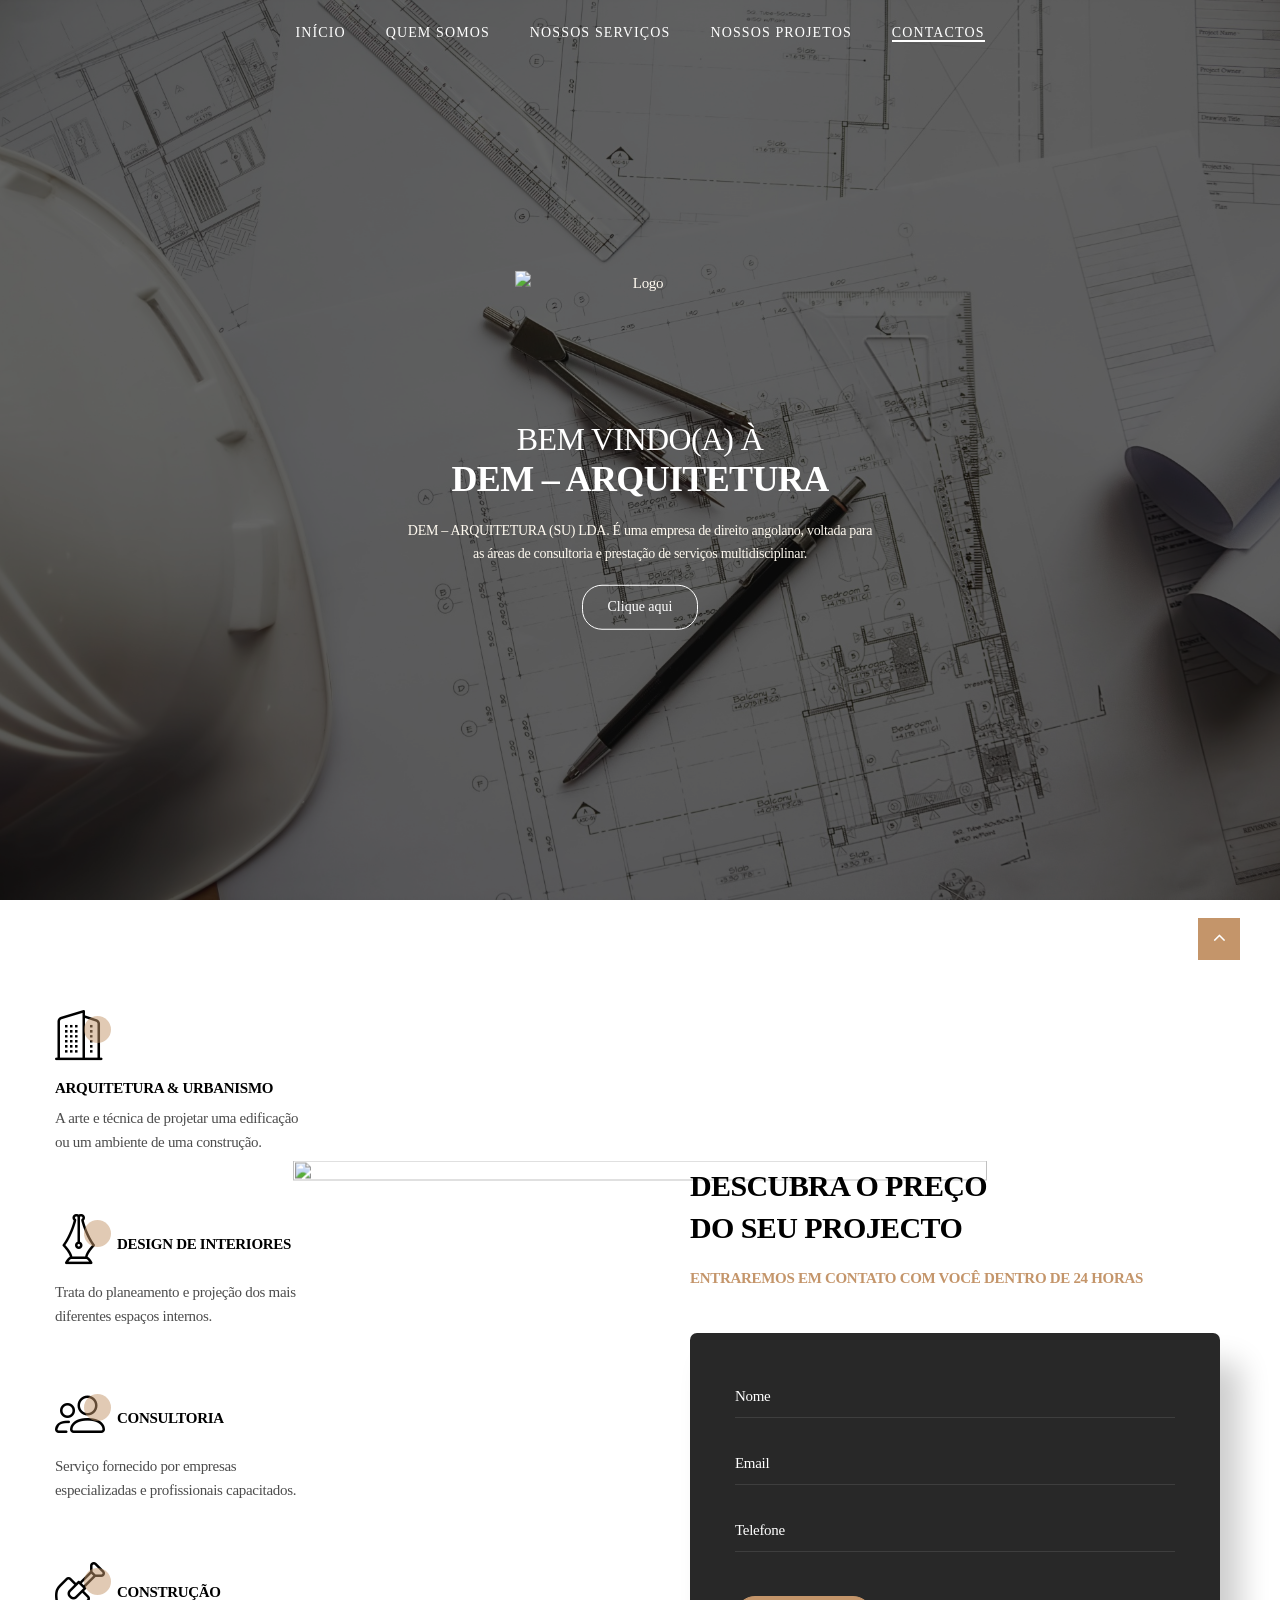
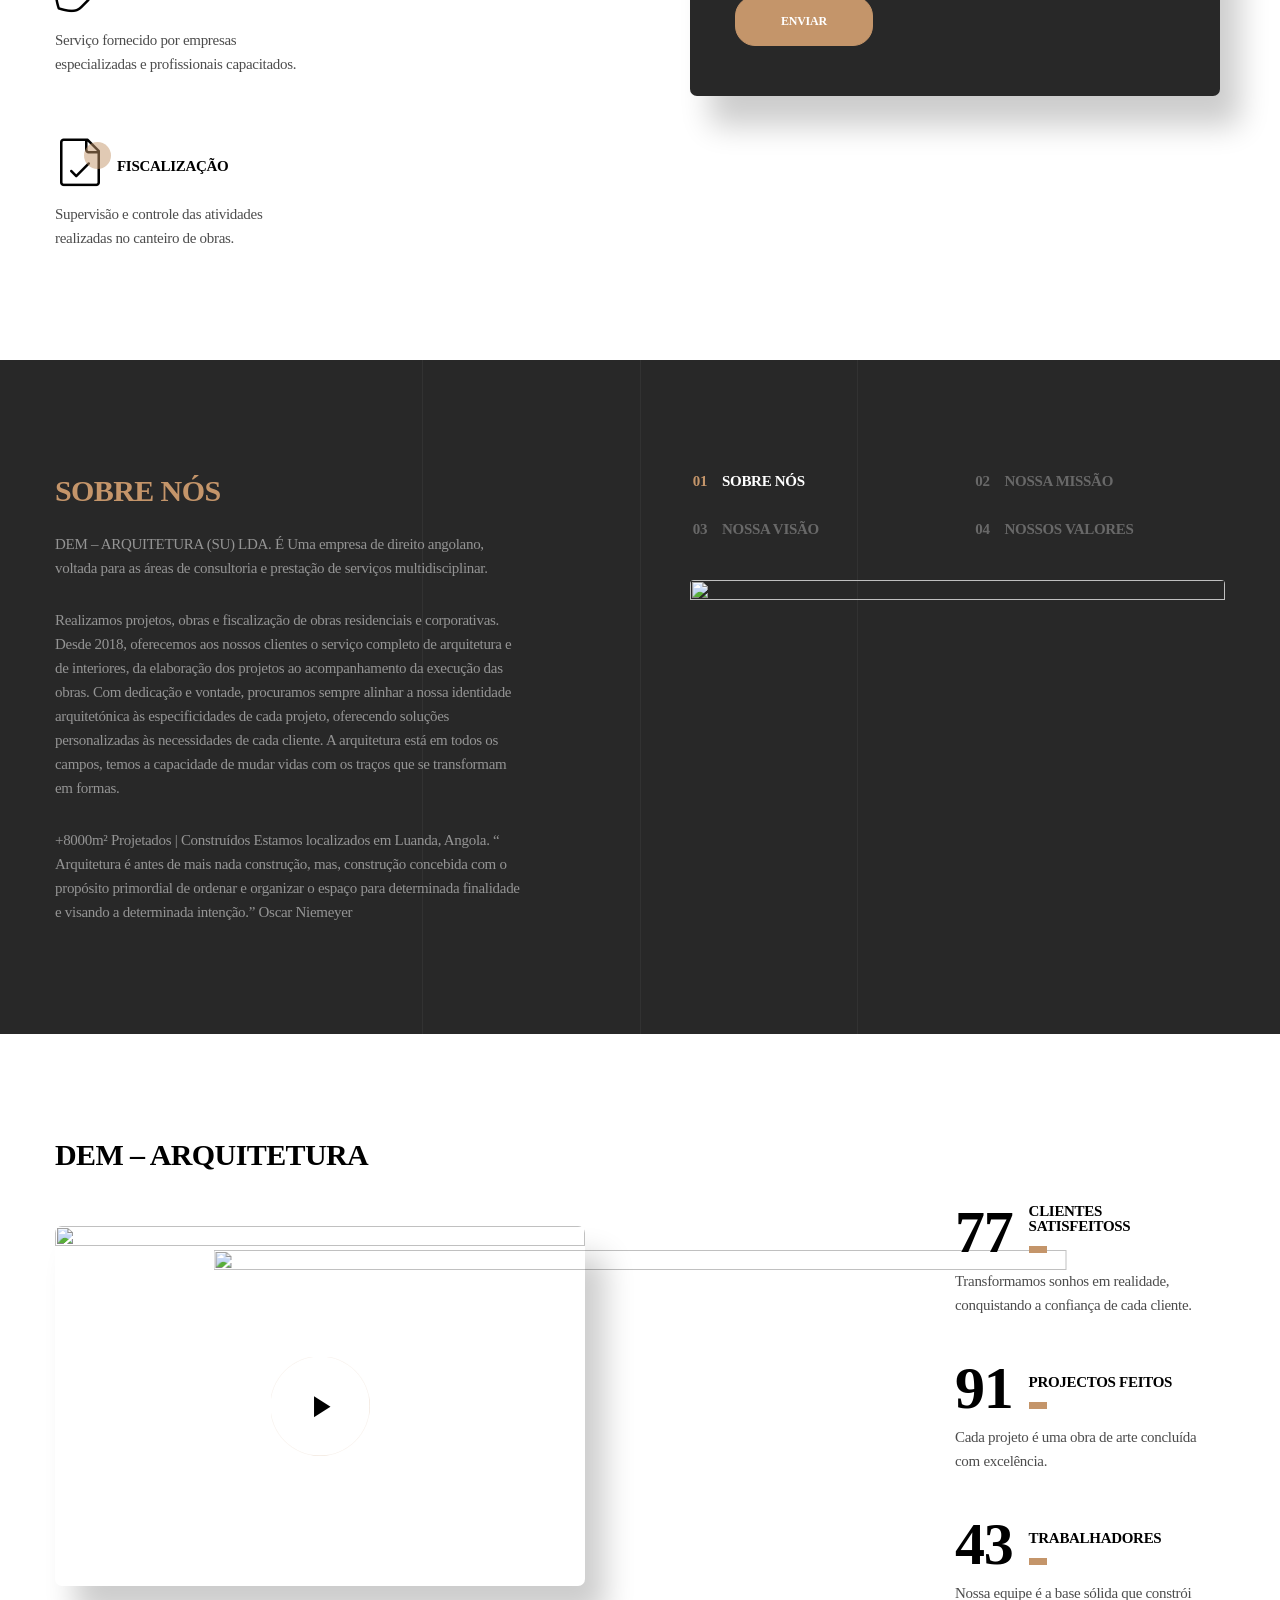
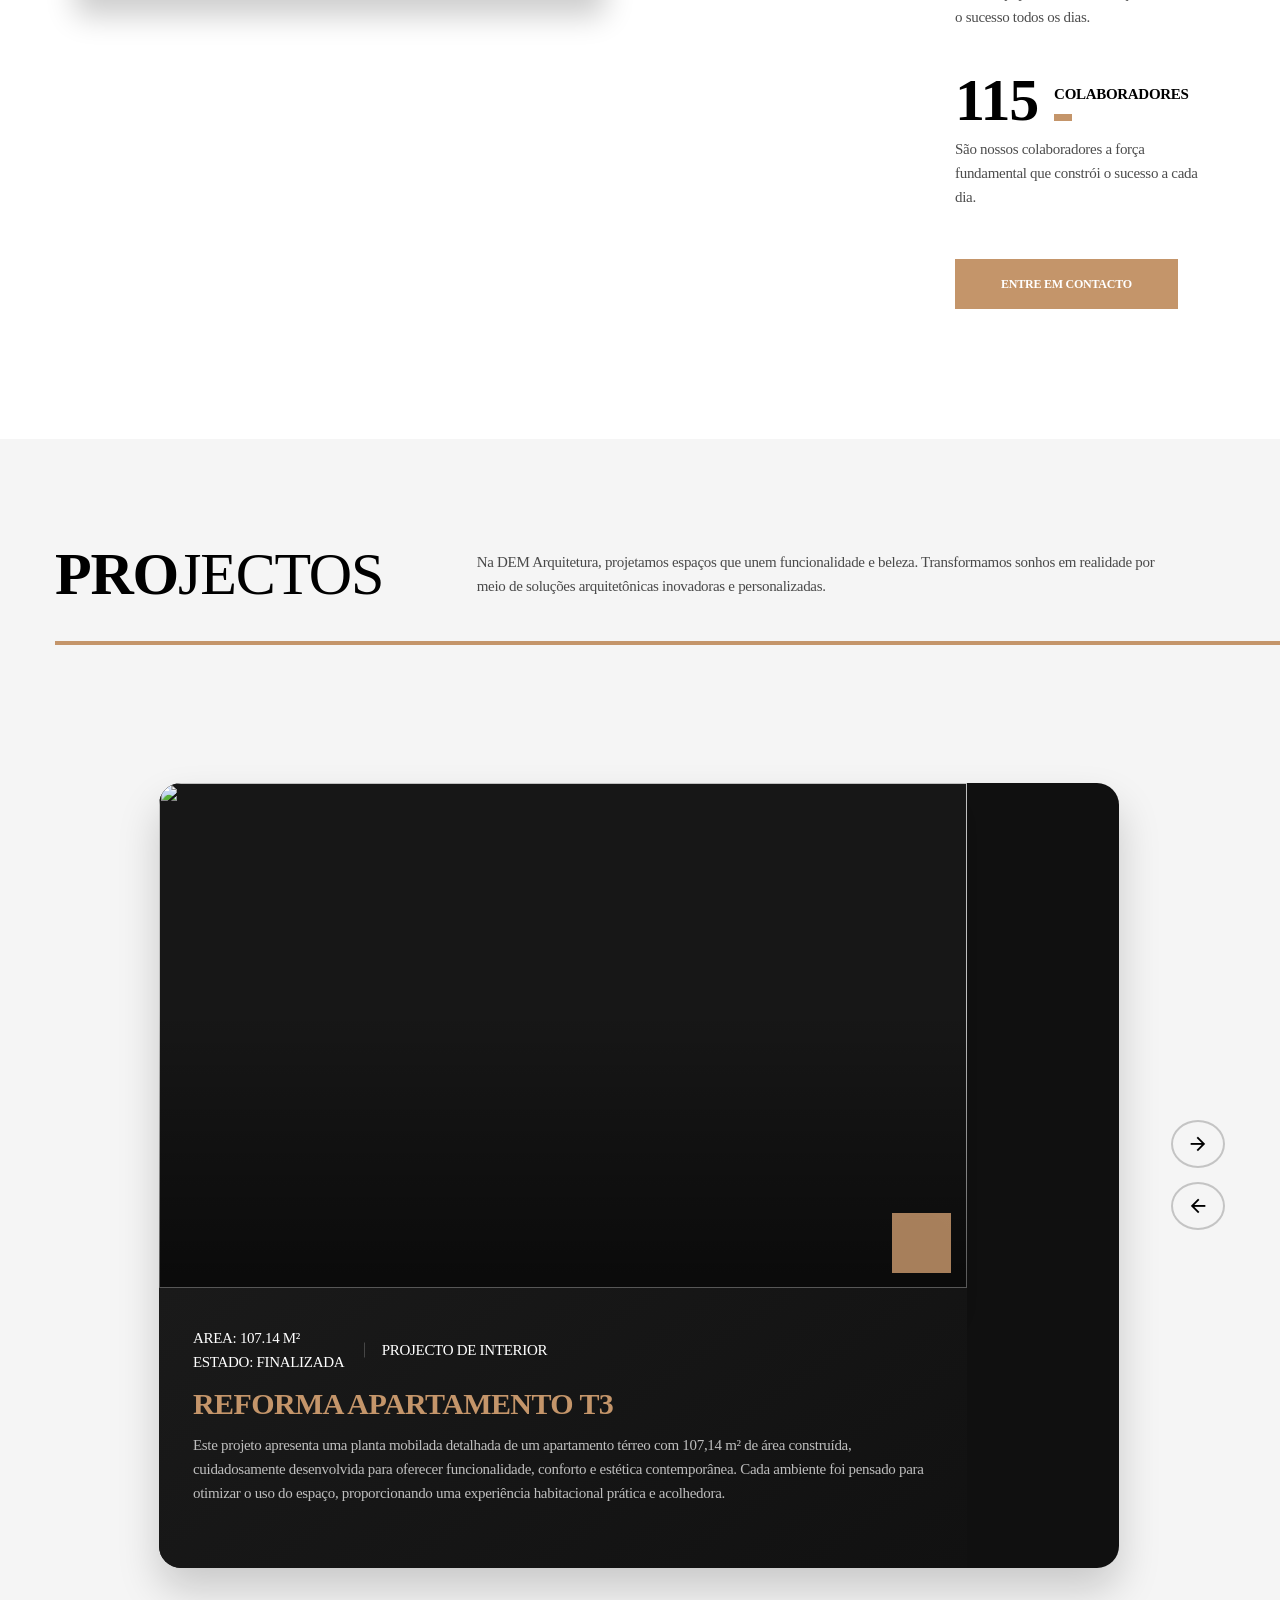
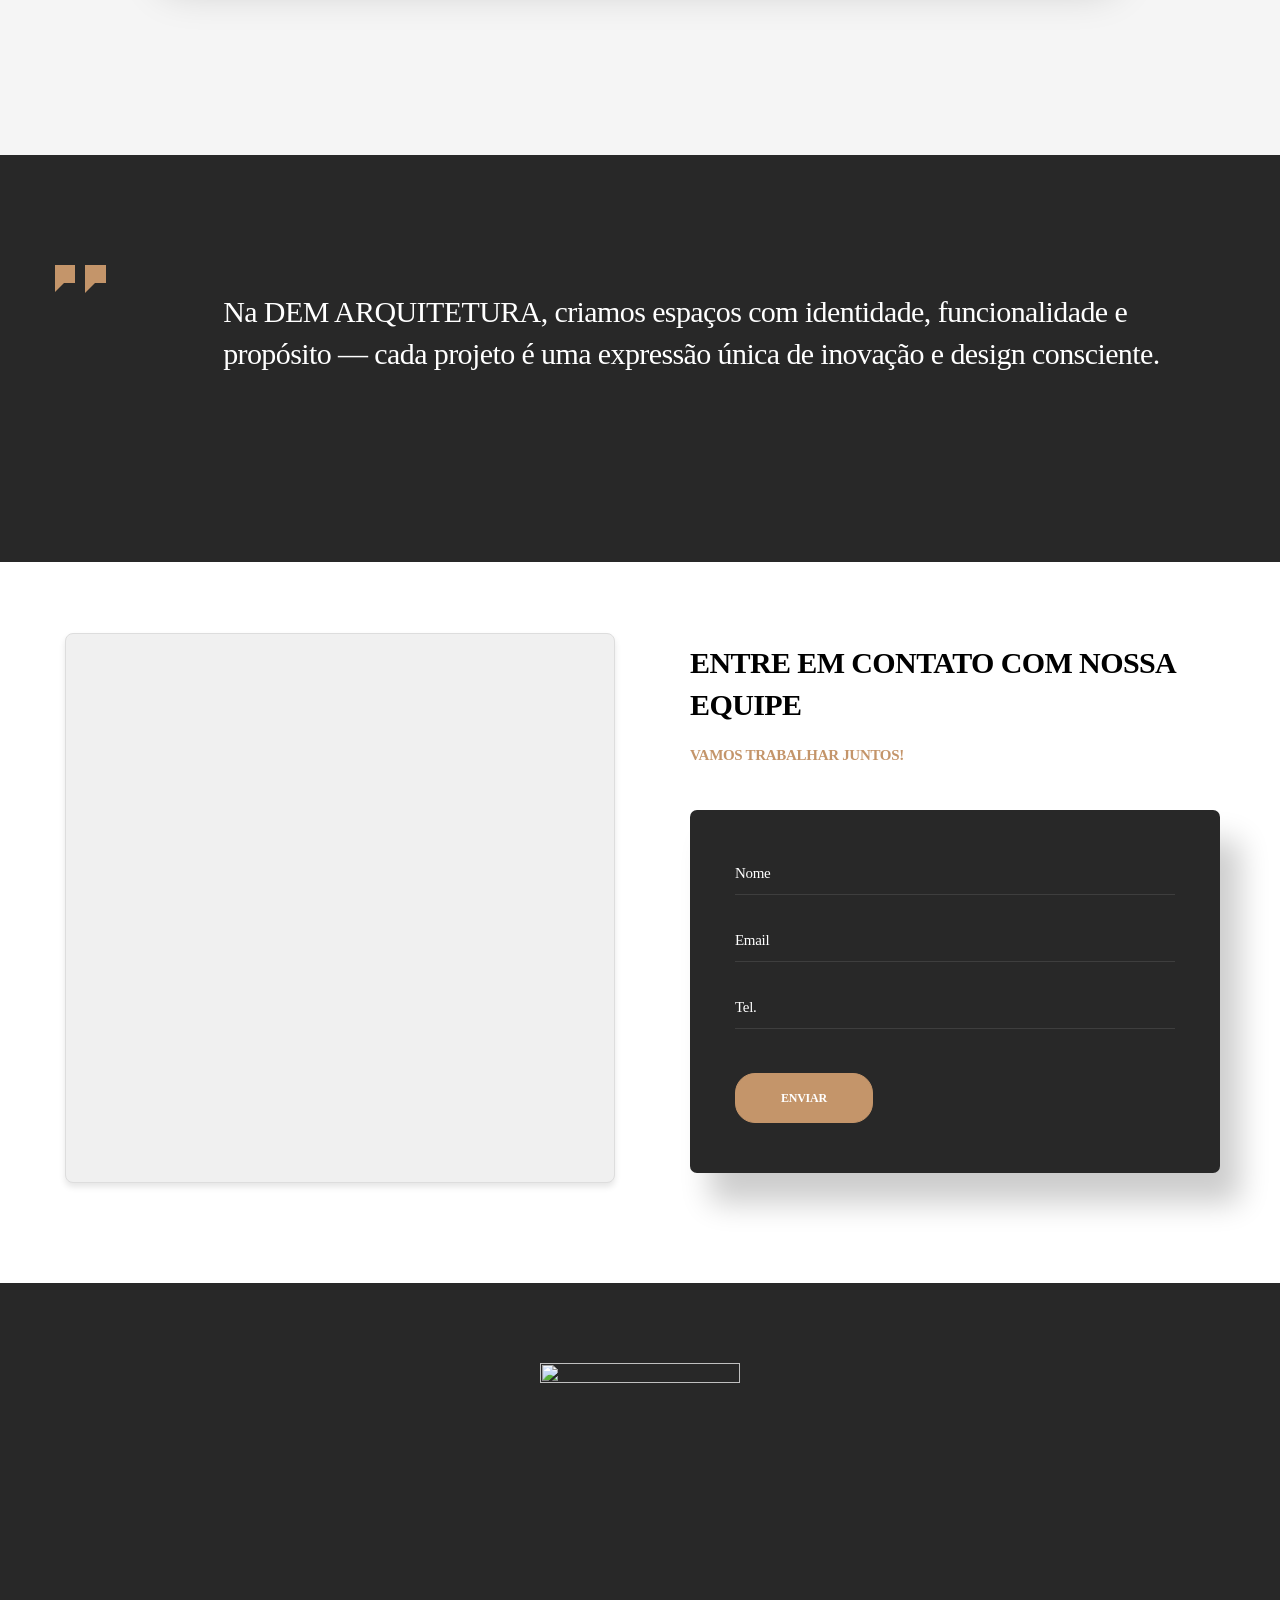
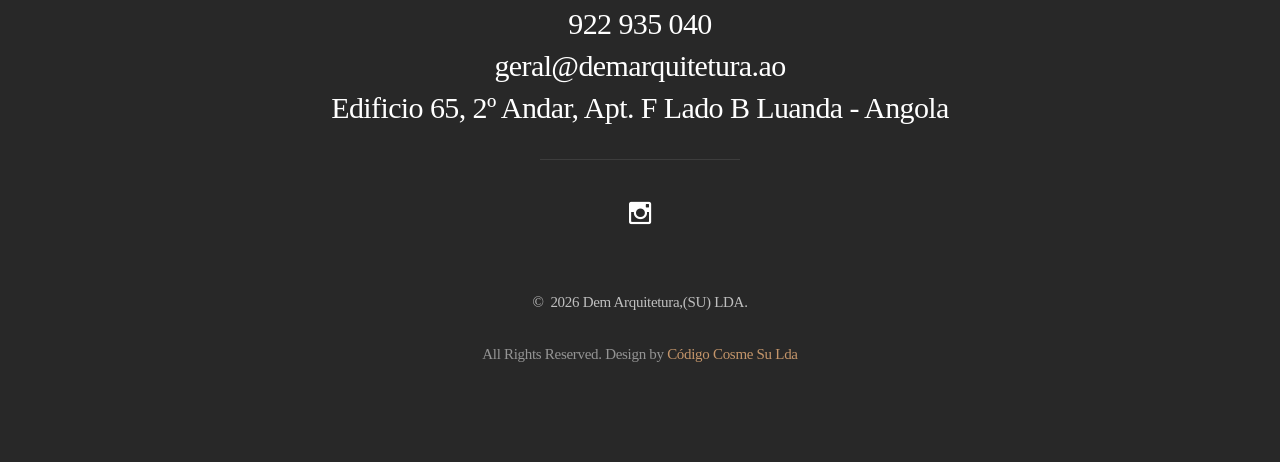
==== commit f4d96e55: "Adiciona menu mobile responsivo com hamburger" ====
--- a/index.html
+++ b/index.html
@@ -29,6 +29,11 @@
         <header class="section novi-background bg-cover page-header" id="home">
           <!-- RD Navbar-->
           <nav class="navbar">
+            <button class="navbar-toggle" type="button" aria-label="Abrir menu" aria-expanded="false">
+              <span></span>
+              <span></span>
+              <span></span>
+            </button>
             <ul>
               <li class="active"><a href="#home">INÍCIO</a></li>
               <li><a href="#service">QUEM SOMOS</a></li>
@@ -1126,4 +1131,4 @@
 
   </body>
   
-</html>+</html>
--- a/css/fonts.css
+++ b/css/fonts.css
@@ -0,0 +1,12971 @@
+/*
+* Fonts
+*/+/*
+*
+* Font Awesome Icons 4.7.0
+* --------------------------------------------------
+*/+@font-face {+	font-family: 'FontAwesome';+	src: url("../fonts/fontawesome-webfont.eot?v=4.7.0");+	src: url("../fonts/fontawesome-webfont.eot?#iefix&v=4.7.0") format("embedded-opentype"), url("../fonts/fontawesome-webfont.woff2?v=4.7.0") format("woff2"), url("../fonts/fontawesome-webfont.woff?v=4.7.0") format("woff"), url("../fonts/fontawesome-webfont.ttf?v=4.7.0") format("truetype"), url("../fonts/fontawesome-webfont.svg?v=4.7.0#fontawesomeregular") format("svg");+	font-weight: normal;+	font-style: normal;+}++.fa {+	display: inline-block;+	font-family: 'FontAwesome';+	font-size: inherit;+	text-rendering: auto;+	-webkit-font-smoothing: antialiased;+	-moz-osx-font-smoothing: grayscale;+}++[class*='fa-']:before {+	font-weight: 400;+	font-family: 'FontAwesome';+}++/* makes the font 33% larger relative to the icon container */+.fa-lg {+	font-size: 1.33333333em;+	line-height: 0.75em;+	vertical-align: -15%;+}++.fa-2x {+	font-size: 2em;+}++.fa-3x {+	font-size: 3em;+}++.fa-4x {+	font-size: 4em;+}++.fa-5x {+	font-size: 5em;+}++.fa-fw {+	width: 1.28571429em;+	text-align: center;+}++.fa-ul {+	padding-left: 0;+	margin-left: 2.14285714em;+	list-style-type: none;+}++.fa-ul > li {+	position: relative;+}++.fa-li {+	position: absolute;+	left: -2.14285714em;+	width: 2.14285714em;+	top: 0.14285714em;+	text-align: center;+}++.fa-li.fa-lg {+	left: -1.85714286em;+}++.fa-border {+	padding: .2em .25em .15em;+	border: solid 0.08em #eeeeee;+	border-radius: .1em;+}++.fa-pull-left {+	float: left;+}++.fa-pull-right {+	float: right;+}++.fa.fa-pull-left {+	margin-right: .3em;+}++.fa.fa-pull-right {+	margin-left: .3em;+}++/* Deprecated as of 4.4.0 */+.pull-right {+	float: right;+}++.pull-left {+	float: left;+}++.fa.pull-left {+	margin-right: .3em;+}++.fa.pull-right {+	margin-left: .3em;+}++.fa-spin {+	-webkit-animation: fa-spin 2s infinite linear;+	animation: fa-spin 2s infinite linear;+}++.fa-pulse {+	-webkit-animation: fa-spin 1s infinite steps(8);+	animation: fa-spin 1s infinite steps(8);+}++@-webkit-keyframes fa-spin {+	0% {+		-webkit-transform: rotate(0deg);+		transform: rotate(0deg);+	}+	100% {+		-webkit-transform: rotate(359deg);+		transform: rotate(359deg);+	}+}++@keyframes fa-spin {+	0% {+		-webkit-transform: rotate(0deg);+		transform: rotate(0deg);+	}+	100% {+		-webkit-transform: rotate(359deg);+		transform: rotate(359deg);+	}+}++.fa-rotate-90 {+	-ms-filter: "progid:DXImageTransform.Microsoft.BasicImage(rotation=1)";+	-webkit-transform: rotate(90deg);+	-ms-transform: rotate(90deg);+	transform: rotate(90deg);+}++.fa-rotate-180 {+	-ms-filter: "progid:DXImageTransform.Microsoft.BasicImage(rotation=2)";+	-webkit-transform: rotate(180deg);+	-ms-transform: rotate(180deg);+	transform: rotate(180deg);+}++.fa-rotate-270 {+	-ms-filter: "progid:DXImageTransform.Microsoft.BasicImage(rotation=3)";+	-webkit-transform: rotate(270deg);+	-ms-transform: rotate(270deg);+	transform: rotate(270deg);+}++.fa-flip-horizontal {+	-ms-filter: "progid:DXImageTransform.Microsoft.BasicImage(rotation=0, mirror=1)";+	-webkit-transform: scale(-1, 1);+	-ms-transform: scale(-1, 1);+	transform: scale(-1, 1);+}++.fa-flip-vertical {+	-ms-filter: "progid:DXImageTransform.Microsoft.BasicImage(rotation=2, mirror=1)";+	-webkit-transform: scale(1, -1);+	-ms-transform: scale(1, -1);+	transform: scale(1, -1);+}++:root .fa-rotate-90,+:root .fa-rotate-180,+:root .fa-rotate-270,+:root .fa-flip-horizontal,+:root .fa-flip-vertical {+	filter: none;+}++.fa-stack {+	position: relative;+	display: inline-block;+	width: 2em;+	height: 2em;+	line-height: 2em;+	vertical-align: middle;+}++.fa-stack-1x,+.fa-stack-2x {+	position: absolute;+	left: 0;+	width: 100%;+	text-align: center;+}++.fa-stack-1x {+	line-height: inherit;+}++.fa-stack-2x {+	font-size: 2em;+}++.fa-inverse {+	color: #ffffff;+}++/* Font Awesome uses the Unicode Private Use Area (PUA) to ensure screen
+   readers do not read off random characters that represent icons */+.fa-glass:before {+	content: "\f000";+}++.fa-music:before {+	content: "\f001";+}++.fa-search:before {+	content: "\f002";+}++.fa-envelope-o:before {+	content: "\f003";+}++.fa-heart:before {+	content: "\f004";+}++.fa-star:before {+	content: "\f005";+}++.fa-star-o:before {+	content: "\f006";+}++.fa-user:before {+	content: "\f007";+}++.fa-film:before {+	content: "\f008";+}++.fa-th-large:before {+	content: "\f009";+}++.fa-th:before {+	content: "\f00a";+}++.fa-th-list:before {+	content: "\f00b";+}++.fa-check:before {+	content: "\f00c";+}++.fa-remove:before,+.fa-close:before,+.fa-times:before {+	content: "\f00d";+}++.fa-search-plus:before {+	content: "\f00e";+}++.fa-search-minus:before {+	content: "\f010";+}++.fa-power-off:before {+	content: "\f011";+}++.fa-signal:before {+	content: "\f012";+}++.fa-gear:before,+.fa-cog:before {+	content: "\f013";+}++.fa-trash-o:before {+	content: "\f014";+}++.fa-home:before {+	content: "\f015";+}++.fa-file-o:before {+	content: "\f016";+}++.fa-clock-o:before {+	content: "\f017";+}++.fa-road:before {+	content: "\f018";+}++.fa-download:before {+	content: "\f019";+}++.fa-arrow-circle-o-down:before {+	content: "\f01a";+}++.fa-arrow-circle-o-up:before {+	content: "\f01b";+}++.fa-inbox:before {+	content: "\f01c";+}++.fa-play-circle-o:before {+	content: "\f01d";+}++.fa-rotate-right:before,+.fa-repeat:before {+	content: "\f01e";+}++.fa-refresh:before {+	content: "\f021";+}++.fa-list-alt:before {+	content: "\f022";+}++.fa-lock:before {+	content: "\f023";+}++.fa-flag:before {+	content: "\f024";+}++.fa-headphones:before {+	content: "\f025";+}++.fa-volume-off:before {+	content: "\f026";+}++.fa-volume-down:before {+	content: "\f027";+}++.fa-volume-up:before {+	content: "\f028";+}++.fa-qrcode:before {+	content: "\f029";+}++.fa-barcode:before {+	content: "\f02a";+}++.fa-tag:before {+	content: "\f02b";+}++.fa-tags:before {+	content: "\f02c";+}++.fa-book:before {+	content: "\f02d";+}++.fa-bookmark:before {+	content: "\f02e";+}++.fa-print:before {+	content: "\f02f";+}++.fa-camera:before {+	content: "\f030";+}++.fa-font:before {+	content: "\f031";+}++.fa-bold:before {+	content: "\f032";+}++.fa-italic:before {+	content: "\f033";+}++.fa-text-height:before {+	content: "\f034";+}++.fa-text-width:before {+	content: "\f035";+}++.fa-align-left:before {+	content: "\f036";+}++.fa-align-center:before {+	content: "\f037";+}++.fa-align-right:before {+	content: "\f038";+}++.fa-align-justify:before {+	content: "\f039";+}++.fa-list:before {+	content: "\f03a";+}++.fa-dedent:before,+.fa-outdent:before {+	content: "\f03b";+}++.fa-indent:before {+	content: "\f03c";+}++.fa-video-camera:before {+	content: "\f03d";+}++.fa-photo:before,+.fa-image:before,+.fa-picture-o:before {+	content: "\f03e";+}++.fa-pencil:before {+	content: "\f040";+}++.fa-map-marker:before {+	content: "\f041";+}++.fa-adjust:before {+	content: "\f042";+}++.fa-tint:before {+	content: "\f043";+}++.fa-edit:before,+.fa-pencil-square-o:before {+	content: "\f044";+}++.fa-share-square-o:before {+	content: "\f045";+}++.fa-check-square-o:before {+	content: "\f046";+}++.fa-arrows:before {+	content: "\f047";+}++.fa-step-backward:before {+	content: "\f048";+}++.fa-fast-backward:before {+	content: "\f049";+}++.fa-backward:before {+	content: "\f04a";+}++.fa-play:before {+	content: "\f04b";+}++.fa-pause:before {+	content: "\f04c";+}++.fa-stop:before {+	content: "\f04d";+}++.fa-forward:before {+	content: "\f04e";+}++.fa-fast-forward:before {+	content: "\f050";+}++.fa-step-forward:before {+	content: "\f051";+}++.fa-eject:before {+	content: "\f052";+}++.fa-chevron-left:before {+	content: "\f053";+}++.fa-chevron-right:before {+	content: "\f054";+}++.fa-plus-circle:before {+	content: "\f055";+}++.fa-minus-circle:before {+	content: "\f056";+}++.fa-times-circle:before {+	content: "\f057";+}++.fa-check-circle:before {+	content: "\f058";+}++.fa-question-circle:before {+	content: "\f059";+}++.fa-info-circle:before {+	content: "\f05a";+}++.fa-crosshairs:before {+	content: "\f05b";+}++.fa-times-circle-o:before {+	content: "\f05c";+}++.fa-check-circle-o:before {+	content: "\f05d";+}++.fa-ban:before {+	content: "\f05e";+}++.fa-arrow-left:before {+	content: "\f060";+}++.fa-arrow-right:before {+	content: "\f061";+}++.fa-arrow-up:before {+	content: "\f062";+}++.fa-arrow-down:before {+	content: "\f063";+}++.fa-mail-forward:before,+.fa-share:before {+	content: "\f064";+}++.fa-expand:before {+	content: "\f065";+}++.fa-compress:before {+	content: "\f066";+}++.fa-plus:before {+	content: "\f067";+}++.fa-minus:before {+	content: "\f068";+}++.fa-asterisk:before {+	content: "\f069";+}++.fa-exclamation-circle:before {+	content: "\f06a";+}++.fa-gift:before {+	content: "\f06b";+}++.fa-leaf:before {+	content: "\f06c";+}++.fa-fire:before {+	content: "\f06d";+}++.fa-eye:before {+	content: "\f06e";+}++.fa-eye-slash:before {+	content: "\f070";+}++.fa-warning:before,+.fa-exclamation-triangle:before {+	content: "\f071";+}++.fa-plane:before {+	content: "\f072";+}++.fa-calendar:before {+	content: "\f073";+}++.fa-random:before {+	content: "\f074";+}++.fa-comment:before {+	content: "\f075";+}++.fa-magnet:before {+	content: "\f076";+}++.fa-chevron-up:before {+	content: "\f077";+}++.fa-chevron-down:before {+	content: "\f078";+}++.fa-retweet:before {+	content: "\f079";+}++.fa-shopping-cart:before {+	content: "\f07a";+}++.fa-folder:before {+	content: "\f07b";+}++.fa-folder-open:before {+	content: "\f07c";+}++.fa-arrows-v:before {+	content: "\f07d";+}++.fa-arrows-h:before {+	content: "\f07e";+}++.fa-bar-chart-o:before,+.fa-bar-chart:before {+	content: "\f080";+}++.fa-twitter-square:before {+	content: "\f081";+}++.fa-facebook-square:before {+	content: "\f082";+}++.fa-camera-retro:before {+	content: "\f083";+}++.fa-key:before {+	content: "\f084";+}++.fa-gears:before,+.fa-cogs:before {+	content: "\f085";+}++.fa-comments:before {+	content: "\f086";+}++.fa-thumbs-o-up:before {+	content: "\f087";+}++.fa-thumbs-o-down:before {+	content: "\f088";+}++.fa-star-half:before {+	content: "\f089";+}++.fa-heart-o:before {+	content: "\f08a";+}++.fa-sign-out:before {+	content: "\f08b";+}++.fa-linkedin-square:before {+	content: "\f08c";+}++.fa-thumb-tack:before {+	content: "\f08d";+}++.fa-external-link:before {+	content: "\f08e";+}++.fa-sign-in:before {+	content: "\f090";+}++.fa-trophy:before {+	content: "\f091";+}++.fa-github-square:before {+	content: "\f092";+}++.fa-upload:before {+	content: "\f093";+}++.fa-lemon-o:before {+	content: "\f094";+}++.fa-phone:before {+	content: "\f095";+}++.fa-square-o:before {+	content: "\f096";+}++.fa-bookmark-o:before {+	content: "\f097";+}++.fa-phone-square:before {+	content: "\f098";+}++.fa-twitter:before {+	content: "\f099";+}++.fa-facebook-f:before,+.fa-facebook:before {+	content: "\f09a";+}++.fa-github:before {+	content: "\f09b";+}++.fa-unlock:before {+	content: "\f09c";+}++.fa-credit-card:before {+	content: "\f09d";+}++.fa-feed:before,+.fa-rss:before {+	content: "\f09e";+}++.fa-hdd-o:before {+	content: "\f0a0";+}++.fa-bullhorn:before {+	content: "\f0a1";+}++.fa-bell:before {+	content: "\f0f3";+}++.fa-certificate:before {+	content: "\f0a3";+}++.fa-hand-o-right:before {+	content: "\f0a4";+}++.fa-hand-o-left:before {+	content: "\f0a5";+}++.fa-hand-o-up:before {+	content: "\f0a6";+}++.fa-hand-o-down:before {+	content: "\f0a7";+}++.fa-arrow-circle-left:before {+	content: "\f0a8";+}++.fa-arrow-circle-right:before {+	content: "\f0a9";+}++.fa-arrow-circle-up:before {+	content: "\f0aa";+}++.fa-arrow-circle-down:before {+	content: "\f0ab";+}++.fa-globe:before {+	content: "\f0ac";+}++.fa-wrench:before {+	content: "\f0ad";+}++.fa-tasks:before {+	content: "\f0ae";+}++.fa-filter:before {+	content: "\f0b0";+}++.fa-briefcase:before {+	content: "\f0b1";+}++.fa-arrows-alt:before {+	content: "\f0b2";+}++.fa-group:before,+.fa-users:before {+	content: "\f0c0";+}++.fa-chain:before,+.fa-link:before {+	content: "\f0c1";+}++.fa-cloud:before {+	content: "\f0c2";+}++.fa-flask:before {+	content: "\f0c3";+}++.fa-cut:before,+.fa-scissors:before {+	content: "\f0c4";+}++.fa-copy:before,+.fa-files-o:before {+	content: "\f0c5";+}++.fa-paperclip:before {+	content: "\f0c6";+}++.fa-save:before,+.fa-floppy-o:before {+	content: "\f0c7";+}++.fa-square:before {+	content: "\f0c8";+}++.fa-navicon:before,+.fa-reorder:before,+.fa-bars:before {+	content: "\f0c9";+}++.fa-list-ul:before {+	content: "\f0ca";+}++.fa-list-ol:before {+	content: "\f0cb";+}++.fa-strikethrough:before {+	content: "\f0cc";+}++.fa-underline:before {+	content: "\f0cd";+}++.fa-table:before {+	content: "\f0ce";+}++.fa-magic:before {+	content: "\f0d0";+}++.fa-truck:before {+	content: "\f0d1";+}++.fa-pinterest:before {+	content: "\f0d2";+}++.fa-pinterest-square:before {+	content: "\f0d3";+}++.fa-google-plus-square:before {+	content: "\f0d4";+}++.fa-google-plus:before {+	content: "\f0d5";+}++.fa-money:before {+	content: "\f0d6";+}++.fa-caret-down:before {+	content: "\f0d7";+}++.fa-caret-up:before {+	content: "\f0d8";+}++.fa-caret-left:before {+	content: "\f0d9";+}++.fa-caret-right:before {+	content: "\f0da";+}++.fa-columns:before {+	content: "\f0db";+}++.fa-unsorted:before,+.fa-sort:before {+	content: "\f0dc";+}++.fa-sort-down:before,+.fa-sort-desc:before {+	content: "\f0dd";+}++.fa-sort-up:before,+.fa-sort-asc:before {+	content: "\f0de";+}++.fa-envelope:before {+	content: "\f0e0";+}++.fa-linkedin:before {+	content: "\f0e1";+}++.fa-rotate-left:before,+.fa-undo:before {+	content: "\f0e2";+}++.fa-legal:before,+.fa-gavel:before {+	content: "\f0e3";+}++.fa-dashboard:before,+.fa-tachometer:before {+	content: "\f0e4";+}++.fa-comment-o:before {+	content: "\f0e5";+}++.fa-comments-o:before {+	content: "\f0e6";+}++.fa-flash:before,+.fa-bolt:before {+	content: "\f0e7";+}++.fa-sitemap:before {+	content: "\f0e8";+}++.fa-umbrella:before {+	content: "\f0e9";+}++.fa-paste:before,+.fa-clipboard:before {+	content: "\f0ea";+}++.fa-lightbulb-o:before {+	content: "\f0eb";+}++.fa-exchange:before {+	content: "\f0ec";+}++.fa-cloud-download:before {+	content: "\f0ed";+}++.fa-cloud-upload:before {+	content: "\f0ee";+}++.fa-user-md:before {+	content: "\f0f0";+}++.fa-stethoscope:before {+	content: "\f0f1";+}++.fa-suitcase:before {+	content: "\f0f2";+}++.fa-bell-o:before {+	content: "\f0a2";+}++.fa-coffee:before {+	content: "\f0f4";+}++.fa-cutlery:before {+	content: "\f0f5";+}++.fa-file-text-o:before {+	content: "\f0f6";+}++.fa-building-o:before {+	content: "\f0f7";+}++.fa-hospital-o:before {+	content: "\f0f8";+}++.fa-ambulance:before {+	content: "\f0f9";+}++.fa-medkit:before {+	content: "\f0fa";+}++.fa-fighter-jet:before {+	content: "\f0fb";+}++.fa-beer:before {+	content: "\f0fc";+}++.fa-h-square:before {+	content: "\f0fd";+}++.fa-plus-square:before {+	content: "\f0fe";+}++.fa-angle-double-left:before {+	content: "\f100";+}++.fa-angle-double-right:before {+	content: "\f101";+}++.fa-angle-double-up:before {+	content: "\f102";+}++.fa-angle-double-down:before {+	content: "\f103";+}++.fa-angle-left:before {+	content: "\f104";+}++.fa-angle-right:before {+	content: "\f105";+}++.fa-angle-up:before {+	content: "\f106";+}++.fa-angle-down:before {+	content: "\f107";+}++.fa-desktop:before {+	content: "\f108";+}++.fa-laptop:before {+	content: "\f109";+}++.fa-tablet:before {+	content: "\f10a";+}++.fa-mobile-phone:before,+.fa-mobile:before {+	content: "\f10b";+}++.fa-circle-o:before {+	content: "\f10c";+}++.fa-quote-left:before {+	content: "\f10d";+}++.fa-quote-right:before {+	content: "\f10e";+}++.fa-spinner:before {+	content: "\f110";+}++.fa-circle:before {+	content: "\f111";+}++.fa-mail-reply:before,+.fa-reply:before {+	content: "\f112";+}++.fa-github-alt:before {+	content: "\f113";+}++.fa-folder-o:before {+	content: "\f114";+}++.fa-folder-open-o:before {+	content: "\f115";+}++.fa-smile-o:before {+	content: "\f118";+}++.fa-frown-o:before {+	content: "\f119";+}++.fa-meh-o:before {+	content: "\f11a";+}++.fa-gamepad:before {+	content: "\f11b";+}++.fa-keyboard-o:before {+	content: "\f11c";+}++.fa-flag-o:before {+	content: "\f11d";+}++.fa-flag-checkered:before {+	content: "\f11e";+}++.fa-terminal:before {+	content: "\f120";+}++.fa-code:before {+	content: "\f121";+}++.fa-mail-reply-all:before,+.fa-reply-all:before {+	content: "\f122";+}++.fa-star-half-empty:before,+.fa-star-half-full:before,+.fa-star-half-o:before {+	content: "\f123";+}++.fa-location-arrow:before {+	content: "\f124";+}++.fa-crop:before {+	content: "\f125";+}++.fa-code-fork:before {+	content: "\f126";+}++.fa-unlink:before,+.fa-chain-broken:before {+	content: "\f127";+}++.fa-question:before {+	content: "\f128";+}++.fa-info:before {+	content: "\f129";+}++.fa-exclamation:before {+	content: "\f12a";+}++.fa-superscript:before {+	content: "\f12b";+}++.fa-subscript:before {+	content: "\f12c";+}++.fa-eraser:before {+	content: "\f12d";+}++.fa-puzzle-piece:before {+	content: "\f12e";+}++.fa-microphone:before {+	content: "\f130";+}++.fa-microphone-slash:before {+	content: "\f131";+}++.fa-shield:before {+	content: "\f132";+}++.fa-calendar-o:before {+	content: "\f133";+}++.fa-fire-extinguisher:before {+	content: "\f134";+}++.fa-rocket:before {+	content: "\f135";+}++.fa-maxcdn:before {+	content: "\f136";+}++.fa-chevron-circle-left:before {+	content: "\f137";+}++.fa-chevron-circle-right:before {+	content: "\f138";+}++.fa-chevron-circle-up:before {+	content: "\f139";+}++.fa-chevron-circle-down:before {+	content: "\f13a";+}++.fa-html5:before {+	content: "\f13b";+}++.fa-css3:before {+	content: "\f13c";+}++.fa-anchor:before {+	content: "\f13d";+}++.fa-unlock-alt:before {+	content: "\f13e";+}++.fa-bullseye:before {+	content: "\f140";+}++.fa-ellipsis-h:before {+	content: "\f141";+}++.fa-ellipsis-v:before {+	content: "\f142";+}++.fa-rss-square:before {+	content: "\f143";+}++.fa-play-circle:before {+	content: "\f144";+}++.fa-ticket:before {+	content: "\f145";+}++.fa-minus-square:before {+	content: "\f146";+}++.fa-minus-square-o:before {+	content: "\f147";+}++.fa-level-up:before {+	content: "\f148";+}++.fa-level-down:before {+	content: "\f149";+}++.fa-check-square:before {+	content: "\f14a";+}++.fa-pencil-square:before {+	content: "\f14b";+}++.fa-external-link-square:before {+	content: "\f14c";+}++.fa-share-square:before {+	content: "\f14d";+}++.fa-compass:before {+	content: "\f14e";+}++.fa-toggle-down:before,+.fa-caret-square-o-down:before {+	content: "\f150";+}++.fa-toggle-up:before,+.fa-caret-square-o-up:before {+	content: "\f151";+}++.fa-toggle-right:before,+.fa-caret-square-o-right:before {+	content: "\f152";+}++.fa-euro:before,+.fa-eur:before {+	content: "\f153";+}++.fa-gbp:before {+	content: "\f154";+}++.fa-dollar:before,+.fa-usd:before {+	content: "\f155";+}++.fa-rupee:before,+.fa-inr:before {+	content: "\f156";+}++.fa-cny:before,+.fa-rmb:before,+.fa-yen:before,+.fa-jpy:before {+	content: "\f157";+}++.fa-ruble:before,+.fa-rouble:before,+.fa-rub:before {+	content: "\f158";+}++.fa-won:before,+.fa-krw:before {+	content: "\f159";+}++.fa-bitcoin:before,+.fa-btc:before {+	content: "\f15a";+}++.fa-file:before {+	content: "\f15b";+}++.fa-file-text:before {+	content: "\f15c";+}++.fa-sort-alpha-asc:before {+	content: "\f15d";+}++.fa-sort-alpha-desc:before {+	content: "\f15e";+}++.fa-sort-amount-asc:before {+	content: "\f160";+}++.fa-sort-amount-desc:before {+	content: "\f161";+}++.fa-sort-numeric-asc:before {+	content: "\f162";+}++.fa-sort-numeric-desc:before {+	content: "\f163";+}++.fa-thumbs-up:before {+	content: "\f164";+}++.fa-thumbs-down:before {+	content: "\f165";+}++.fa-youtube-square:before {+	content: "\f166";+}++.fa-youtube:before {+	content: "\f167";+}++.fa-xing:before {+	content: "\f168";+}++.fa-xing-square:before {+	content: "\f169";+}++.fa-youtube-play:before {+	content: "\f16a";+}++.fa-dropbox:before {+	content: "\f16b";+}++.fa-stack-overflow:before {+	content: "\f16c";+}++.fa-instagram:before {+	content: "\f16d";+}++.fa-flickr:before {+	content: "\f16e";+}++.fa-adn:before {+	content: "\f170";+}++.fa-bitbucket:before {+	content: "\f171";+}++.fa-bitbucket-square:before {+	content: "\f172";+}++.fa-tumblr:before {+	content: "\f173";+}++.fa-tumblr-square:before {+	content: "\f174";+}++.fa-long-arrow-down:before {+	content: "\f175";+}++.fa-long-arrow-up:before {+	content: "\f176";+}++.fa-long-arrow-left:before {+	content: "\f177";+}++.fa-long-arrow-right:before {+	content: "\f178";+}++.fa-apple:before {+	content: "\f179";+}++.fa-windows:before {+	content: "\f17a";+}++.fa-android:before {+	content: "\f17b";+}++.fa-linux:before {+	content: "\f17c";+}++.fa-dribbble:before {+	content: "\f17d";+}++.fa-skype:before {+	content: "\f17e";+}++.fa-foursquare:before {+	content: "\f180";+}++.fa-trello:before {+	content: "\f181";+}++.fa-female:before {+	content: "\f182";+}++.fa-male:before {+	content: "\f183";+}++.fa-gittip:before,+.fa-gratipay:before {+	content: "\f184";+}++.fa-sun-o:before {+	content: "\f185";+}++.fa-moon-o:before {+	content: "\f186";+}++.fa-archive:before {+	content: "\f187";+}++.fa-bug:before {+	content: "\f188";+}++.fa-vk:before {+	content: "\f189";+}++.fa-weibo:before {+	content: "\f18a";+}++.fa-renren:before {+	content: "\f18b";+}++.fa-pagelines:before {+	content: "\f18c";+}++.fa-stack-exchange:before {+	content: "\f18d";+}++.fa-arrow-circle-o-right:before {+	content: "\f18e";+}++.fa-arrow-circle-o-left:before {+	content: "\f190";+}++.fa-toggle-left:before,+.fa-caret-square-o-left:before {+	content: "\f191";+}++.fa-dot-circle-o:before {+	content: "\f192";+}++.fa-wheelchair:before {+	content: "\f193";+}++.fa-vimeo-square:before {+	content: "\f194";+}++.fa-turkish-lira:before,+.fa-try:before {+	content: "\f195";+}++.fa-plus-square-o:before {+	content: "\f196";+}++.fa-space-shuttle:before {+	content: "\f197";+}++.fa-slack:before {+	content: "\f198";+}++.fa-envelope-square:before {+	content: "\f199";+}++.fa-wordpress:before {+	content: "\f19a";+}++.fa-openid:before {+	content: "\f19b";+}++.fa-institution:before,+.fa-bank:before,+.fa-university:before {+	content: "\f19c";+}++.fa-mortar-board:before,+.fa-graduation-cap:before {+	content: "\f19d";+}++.fa-yahoo:before {+	content: "\f19e";+}++.fa-google:before {+	content: "\f1a0";+}++.fa-reddit:before {+	content: "\f1a1";+}++.fa-reddit-square:before {+	content: "\f1a2";+}++.fa-stumbleupon-circle:before {+	content: "\f1a3";+}++.fa-stumbleupon:before {+	content: "\f1a4";+}++.fa-delicious:before {+	content: "\f1a5";+}++.fa-digg:before {+	content: "\f1a6";+}++.fa-pied-piper-pp:before {+	content: "\f1a7";+}++.fa-pied-piper-alt:before {+	content: "\f1a8";+}++.fa-drupal:before {+	content: "\f1a9";+}++.fa-joomla:before {+	content: "\f1aa";+}++.fa-language:before {+	content: "\f1ab";+}++.fa-fax:before {+	content: "\f1ac";+}++.fa-building:before {+	content: "\f1ad";+}++.fa-child:before {+	content: "\f1ae";+}++.fa-paw:before {+	content: "\f1b0";+}++.fa-spoon:before {+	content: "\f1b1";+}++.fa-cube:before {+	content: "\f1b2";+}++.fa-cubes:before {+	content: "\f1b3";+}++.fa-behance:before {+	content: "\f1b4";+}++.fa-behance-square:before {+	content: "\f1b5";+}++.fa-steam:before {+	content: "\f1b6";+}++.fa-steam-square:before {+	content: "\f1b7";+}++.fa-recycle:before {+	content: "\f1b8";+}++.fa-automobile:before,+.fa-car:before {+	content: "\f1b9";+}++.fa-cab:before,+.fa-taxi:before {+	content: "\f1ba";+}++.fa-tree:before {+	content: "\f1bb";+}++.fa-spotify:before {+	content: "\f1bc";+}++.fa-deviantart:before {+	content: "\f1bd";+}++.fa-soundcloud:before {+	content: "\f1be";+}++.fa-database:before {+	content: "\f1c0";+}++.fa-file-pdf-o:before {+	content: "\f1c1";+}++.fa-file-word-o:before {+	content: "\f1c2";+}++.fa-file-excel-o:before {+	content: "\f1c3";+}++.fa-file-powerpoint-o:before {+	content: "\f1c4";+}++.fa-file-photo-o:before,+.fa-file-picture-o:before,+.fa-file-image-o:before {+	content: "\f1c5";+}++.fa-file-zip-o:before,+.fa-file-archive-o:before {+	content: "\f1c6";+}++.fa-file-sound-o:before,+.fa-file-audio-o:before {+	content: "\f1c7";+}++.fa-file-movie-o:before,+.fa-file-video-o:before {+	content: "\f1c8";+}++.fa-file-code-o:before {+	content: "\f1c9";+}++.fa-vine:before {+	content: "\f1ca";+}++.fa-codepen:before {+	content: "\f1cb";+}++.fa-jsfiddle:before {+	content: "\f1cc";+}++.fa-life-bouy:before,+.fa-life-buoy:before,+.fa-life-saver:before,+.fa-support:before,+.fa-life-ring:before {+	content: "\f1cd";+}++.fa-circle-o-notch:before {+	content: "\f1ce";+}++.fa-ra:before,+.fa-resistance:before,+.fa-rebel:before {+	content: "\f1d0";+}++.fa-ge:before,+.fa-empire:before {+	content: "\f1d1";+}++.fa-git-square:before {+	content: "\f1d2";+}++.fa-git:before {+	content: "\f1d3";+}++.fa-y-combinator-square:before,+.fa-yc-square:before,+.fa-hacker-news:before {+	content: "\f1d4";+}++.fa-tencent-weibo:before {+	content: "\f1d5";+}++.fa-qq:before {+	content: "\f1d6";+}++.fa-wechat:before,+.fa-weixin:before {+	content: "\f1d7";+}++.fa-send:before,+.fa-paper-plane:before {+	content: "\f1d8";+}++.fa-send-o:before,+.fa-paper-plane-o:before {+	content: "\f1d9";+}++.fa-history:before {+	content: "\f1da";+}++.fa-circle-thin:before {+	content: "\f1db";+}++.fa-header:before {+	content: "\f1dc";+}++.fa-paragraph:before {+	content: "\f1dd";+}++.fa-sliders:before {+	content: "\f1de";+}++.fa-share-alt:before {+	content: "\f1e0";+}++.fa-share-alt-square:before {+	content: "\f1e1";+}++.fa-bomb:before {+	content: "\f1e2";+}++.fa-soccer-ball-o:before,+.fa-futbol-o:before {+	content: "\f1e3";+}++.fa-tty:before {+	content: "\f1e4";+}++.fa-binoculars:before {+	content: "\f1e5";+}++.fa-plug:before {+	content: "\f1e6";+}++.fa-slideshare:before {+	content: "\f1e7";+}++.fa-twitch:before {+	content: "\f1e8";+}++.fa-yelp:before {+	content: "\f1e9";+}++.fa-newspaper-o:before {+	content: "\f1ea";+}++.fa-wifi:before {+	content: "\f1eb";+}++.fa-calculator:before {+	content: "\f1ec";+}++.fa-paypal:before {+	content: "\f1ed";+}++.fa-google-wallet:before {+	content: "\f1ee";+}++.fa-cc-visa:before {+	content: "\f1f0";+}++.fa-cc-mastercard:before {+	content: "\f1f1";+}++.fa-cc-discover:before {+	content: "\f1f2";+}++.fa-cc-amex:before {+	content: "\f1f3";+}++.fa-cc-paypal:before {+	content: "\f1f4";+}++.fa-cc-stripe:before {+	content: "\f1f5";+}++.fa-bell-slash:before {+	content: "\f1f6";+}++.fa-bell-slash-o:before {+	content: "\f1f7";+}++.fa-trash:before {+	content: "\f1f8";+}++.fa-copyright:before {+	content: "\f1f9";+}++.fa-at:before {+	content: "\f1fa";+}++.fa-eyedropper:before {+	content: "\f1fb";+}++.fa-paint-brush:before {+	content: "\f1fc";+}++.fa-birthday-cake:before {+	content: "\f1fd";+}++.fa-area-chart:before {+	content: "\f1fe";+}++.fa-pie-chart:before {+	content: "\f200";+}++.fa-line-chart:before {+	content: "\f201";+}++.fa-lastfm:before {+	content: "\f202";+}++.fa-lastfm-square:before {+	content: "\f203";+}++.fa-toggle-off:before {+	content: "\f204";+}++.fa-toggle-on:before {+	content: "\f205";+}++.fa-bicycle:before {+	content: "\f206";+}++.fa-bus:before {+	content: "\f207";+}++.fa-ioxhost:before {+	content: "\f208";+}++.fa-angellist:before {+	content: "\f209";+}++.fa-cc:before {+	content: "\f20a";+}++.fa-shekel:before,+.fa-sheqel:before,+.fa-ils:before {+	content: "\f20b";+}++.fa-meanpath:before {+	content: "\f20c";+}++.fa-buysellads:before {+	content: "\f20d";+}++.fa-connectdevelop:before {+	content: "\f20e";+}++.fa-dashcube:before {+	content: "\f210";+}++.fa-forumbee:before {+	content: "\f211";+}++.fa-leanpub:before {+	content: "\f212";+}++.fa-sellsy:before {+	content: "\f213";+}++.fa-shirtsinbulk:before {+	content: "\f214";+}++.fa-simplybuilt:before {+	content: "\f215";+}++.fa-skyatlas:before {+	content: "\f216";+}++.fa-cart-plus:before {+	content: "\f217";+}++.fa-cart-arrow-down:before {+	content: "\f218";+}++.fa-diamond:before {+	content: "\f219";+}++.fa-ship:before {+	content: "\f21a";+}++.fa-user-secret:before {+	content: "\f21b";+}++.fa-motorcycle:before {+	content: "\f21c";+}++.fa-street-view:before {+	content: "\f21d";+}++.fa-heartbeat:before {+	content: "\f21e";+}++.fa-venus:before {+	content: "\f221";+}++.fa-mars:before {+	content: "\f222";+}++.fa-mercury:before {+	content: "\f223";+}++.fa-intersex:before,+.fa-transgender:before {+	content: "\f224";+}++.fa-transgender-alt:before {+	content: "\f225";+}++.fa-venus-double:before {+	content: "\f226";+}++.fa-mars-double:before {+	content: "\f227";+}++.fa-venus-mars:before {+	content: "\f228";+}++.fa-mars-stroke:before {+	content: "\f229";+}++.fa-mars-stroke-v:before {+	content: "\f22a";+}++.fa-mars-stroke-h:before {+	content: "\f22b";+}++.fa-neuter:before {+	content: "\f22c";+}++.fa-genderless:before {+	content: "\f22d";+}++.fa-facebook-official:before {+	content: "\f230";+}++.fa-pinterest-p:before {+	content: "\f231";+}++.fa-whatsapp:before {+	content: "\f232";+}++.fa-server:before {+	content: "\f233";+}++.fa-user-plus:before {+	content: "\f234";+}++.fa-user-times:before {+	content: "\f235";+}++.fa-hotel:before,+.fa-bed:before {+	content: "\f236";+}++.fa-viacoin:before {+	content: "\f237";+}++.fa-train:before {+	content: "\f238";+}++.fa-subway:before {+	content: "\f239";+}++.fa-medium:before {+	content: "\f23a";+}++.fa-yc:before,+.fa-y-combinator:before {+	content: "\f23b";+}++.fa-optin-monster:before {+	content: "\f23c";+}++.fa-opencart:before {+	content: "\f23d";+}++.fa-expeditedssl:before {+	content: "\f23e";+}++.fa-battery-4:before,+.fa-battery:before,+.fa-battery-full:before {+	content: "\f240";+}++.fa-battery-3:before,+.fa-battery-three-quarters:before {+	content: "\f241";+}++.fa-battery-2:before,+.fa-battery-half:before {+	content: "\f242";+}++.fa-battery-1:before,+.fa-battery-quarter:before {+	content: "\f243";+}++.fa-battery-0:before,+.fa-battery-empty:before {+	content: "\f244";+}++.fa-mouse-pointer:before {+	content: "\f245";+}++.fa-i-cursor:before {+	content: "\f246";+}++.fa-object-group:before {+	content: "\f247";+}++.fa-object-ungroup:before {+	content: "\f248";+}++.fa-sticky-note:before {+	content: "\f249";+}++.fa-sticky-note-o:before {+	content: "\f24a";+}++.fa-cc-jcb:before {+	content: "\f24b";+}++.fa-cc-diners-club:before {+	content: "\f24c";+}++.fa-clone:before {+	content: "\f24d";+}++.fa-balance-scale:before {+	content: "\f24e";+}++.fa-hourglass-o:before {+	content: "\f250";+}++.fa-hourglass-1:before,+.fa-hourglass-start:before {+	content: "\f251";+}++.fa-hourglass-2:before,+.fa-hourglass-half:before {+	content: "\f252";+}++.fa-hourglass-3:before,+.fa-hourglass-end:before {+	content: "\f253";+}++.fa-hourglass:before {+	content: "\f254";+}++.fa-hand-grab-o:before,+.fa-hand-rock-o:before {+	content: "\f255";+}++.fa-hand-stop-o:before,+.fa-hand-paper-o:before {+	content: "\f256";+}++.fa-hand-scissors-o:before {+	content: "\f257";+}++.fa-hand-lizard-o:before {+	content: "\f258";+}++.fa-hand-spock-o:before {+	content: "\f259";+}++.fa-hand-pointer-o:before {+	content: "\f25a";+}++.fa-hand-peace-o:before {+	content: "\f25b";+}++.fa-trademark:before {+	content: "\f25c";+}++.fa-registered:before {+	content: "\f25d";+}++.fa-creative-commons:before {+	content: "\f25e";+}++.fa-gg:before {+	content: "\f260";+}++.fa-gg-circle:before {+	content: "\f261";+}++.fa-tripadvisor:before {+	content: "\f262";+}++.fa-odnoklassniki:before {+	content: "\f263";+}++.fa-odnoklassniki-square:before {+	content: "\f264";+}++.fa-get-pocket:before {+	content: "\f265";+}++.fa-wikipedia-w:before {+	content: "\f266";+}++.fa-safari:before {+	content: "\f267";+}++.fa-chrome:before {+	content: "\f268";+}++.fa-firefox:before {+	content: "\f269";+}++.fa-opera:before {+	content: "\f26a";+}++.fa-internet-explorer:before {+	content: "\f26b";+}++.fa-tv:before,+.fa-television:before {+	content: "\f26c";+}++.fa-contao:before {+	content: "\f26d";+}++.fa-500px:before {+	content: "\f26e";+}++.fa-amazon:before {+	content: "\f270";+}++.fa-calendar-plus-o:before {+	content: "\f271";+}++.fa-calendar-minus-o:before {+	content: "\f272";+}++.fa-calendar-times-o:before {+	content: "\f273";+}++.fa-calendar-check-o:before {+	content: "\f274";+}++.fa-industry:before {+	content: "\f275";+}++.fa-map-pin:before {+	content: "\f276";+}++.fa-map-signs:before {+	content: "\f277";+}++.fa-map-o:before {+	content: "\f278";+}++.fa-map:before {+	content: "\f279";+}++.fa-commenting:before {+	content: "\f27a";+}++.fa-commenting-o:before {+	content: "\f27b";+}++.fa-houzz:before {+	content: "\f27c";+}++.fa-vimeo:before {+	content: "\f27d";+}++.fa-black-tie:before {+	content: "\f27e";+}++.fa-fonticons:before {+	content: "\f280";+}++.fa-reddit-alien:before {+	content: "\f281";+}++.fa-edge:before {+	content: "\f282";+}++.fa-credit-card-alt:before {+	content: "\f283";+}++.fa-codiepie:before {+	content: "\f284";+}++.fa-modx:before {+	content: "\f285";+}++.fa-fort-awesome:before {+	content: "\f286";+}++.fa-usb:before {+	content: "\f287";+}++.fa-product-hunt:before {+	content: "\f288";+}++.fa-mixcloud:before {+	content: "\f289";+}++.fa-scribd:before {+	content: "\f28a";+}++.fa-pause-circle:before {+	content: "\f28b";+}++.fa-pause-circle-o:before {+	content: "\f28c";+}++.fa-stop-circle:before {+	content: "\f28d";+}++.fa-stop-circle-o:before {+	content: "\f28e";+}++.fa-shopping-bag:before {+	content: "\f290";+}++.fa-shopping-basket:before {+	content: "\f291";+}++.fa-hashtag:before {+	content: "\f292";+}++.fa-bluetooth:before {+	content: "\f293";+}++.fa-bluetooth-b:before {+	content: "\f294";+}++.fa-percent:before {+	content: "\f295";+}++.fa-gitlab:before {+	content: "\f296";+}++.fa-wpbeginner:before {+	content: "\f297";+}++.fa-wpforms:before {+	content: "\f298";+}++.fa-envira:before {+	content: "\f299";+}++.fa-universal-access:before {+	content: "\f29a";+}++.fa-wheelchair-alt:before {+	content: "\f29b";+}++.fa-question-circle-o:before {+	content: "\f29c";+}++.fa-blind:before {+	content: "\f29d";+}++.fa-audio-description:before {+	content: "\f29e";+}++.fa-volume-control-phone:before {+	content: "\f2a0";+}++.fa-braille:before {+	content: "\f2a1";+}++.fa-assistive-listening-systems:before {+	content: "\f2a2";+}++.fa-asl-interpreting:before,+.fa-american-sign-language-interpreting:before {+	content: "\f2a3";+}++.fa-deafness:before,+.fa-hard-of-hearing:before,+.fa-deaf:before {+	content: "\f2a4";+}++.fa-glide:before {+	content: "\f2a5";+}++.fa-glide-g:before {+	content: "\f2a6";+}++.fa-signing:before,+.fa-sign-language:before {+	content: "\f2a7";+}++.fa-low-vision:before {+	content: "\f2a8";+}++.fa-viadeo:before {+	content: "\f2a9";+}++.fa-viadeo-square:before {+	content: "\f2aa";+}++.fa-snapchat:before {+	content: "\f2ab";+}++.fa-snapchat-ghost:before {+	content: "\f2ac";+}++.fa-snapchat-square:before {+	content: "\f2ad";+}++.fa-pied-piper:before {+	content: "\f2ae";+}++.fa-first-order:before {+	content: "\f2b0";+}++.fa-yoast:before {+	content: "\f2b1";+}++.fa-themeisle:before {+	content: "\f2b2";+}++.fa-google-plus-circle:before,+.fa-google-plus-official:before {+	content: "\f2b3";+}++.fa-fa:before,+.fa-font-awesome:before {+	content: "\f2b4";+}++.fa-handshake-o:before {+	content: "\f2b5";+}++.fa-envelope-open:before {+	content: "\f2b6";+}++.fa-envelope-open-o:before {+	content: "\f2b7";+}++.fa-linode:before {+	content: "\f2b8";+}++.fa-address-book:before {+	content: "\f2b9";+}++.fa-address-book-o:before {+	content: "\f2ba";+}++.fa-vcard:before,+.fa-address-card:before {+	content: "\f2bb";+}++.fa-vcard-o:before,+.fa-address-card-o:before {+	content: "\f2bc";+}++.fa-user-circle:before {+	content: "\f2bd";+}++.fa-user-circle-o:before {+	content: "\f2be";+}++.fa-user-o:before {+	content: "\f2c0";+}++.fa-id-badge:before {+	content: "\f2c1";+}++.fa-drivers-license:before,+.fa-id-card:before {+	content: "\f2c2";+}++.fa-drivers-license-o:before,+.fa-id-card-o:before {+	content: "\f2c3";+}++.fa-quora:before {+	content: "\f2c4";+}++.fa-free-code-camp:before {+	content: "\f2c5";+}++.fa-telegram:before {+	content: "\f2c6";+}++.fa-thermometer-4:before,+.fa-thermometer:before,+.fa-thermometer-full:before {+	content: "\f2c7";+}++.fa-thermometer-3:before,+.fa-thermometer-three-quarters:before {+	content: "\f2c8";+}++.fa-thermometer-2:before,+.fa-thermometer-half:before {+	content: "\f2c9";+}++.fa-thermometer-1:before,+.fa-thermometer-quarter:before {+	content: "\f2ca";+}++.fa-thermometer-0:before,+.fa-thermometer-empty:before {+	content: "\f2cb";+}++.fa-shower:before {+	content: "\f2cc";+}++.fa-bathtub:before,+.fa-s15:before,+.fa-bath:before {+	content: "\f2cd";+}++.fa-podcast:before {+	content: "\f2ce";+}++.fa-window-maximize:before {+	content: "\f2d0";+}++.fa-window-minimize:before {+	content: "\f2d1";+}++.fa-window-restore:before {+	content: "\f2d2";+}++.fa-times-rectangle:before,+.fa-window-close:before {+	content: "\f2d3";+}++.fa-times-rectangle-o:before,+.fa-window-close-o:before {+	content: "\f2d4";+}++.fa-bandcamp:before {+	content: "\f2d5";+}++.fa-grav:before {+	content: "\f2d6";+}++.fa-etsy:before {+	content: "\f2d7";+}++.fa-imdb:before {+	content: "\f2d8";+}++.fa-ravelry:before {+	content: "\f2d9";+}++.fa-eercast:before {+	content: "\f2da";+}++.fa-microchip:before {+	content: "\f2db";+}++.fa-snowflake-o:before {+	content: "\f2dc";+}++.fa-superpowers:before {+	content: "\f2dd";+}++.fa-wpexplorer:before {+	content: "\f2de";+}++.fa-meetup:before {+	content: "\f2e0";+}++.sr-only {+	position: absolute;+	width: 1px;+	height: 1px;+	padding: 0;+	margin: -1px;+	overflow: hidden;+	clip: rect(0, 0, 0, 0);+	border: 0;+}++.sr-only-focusable:active,+.sr-only-focusable:focus {+	position: static;+	width: auto;+	height: auto;+	margin: 0;+	overflow: visible;+	clip: auto;+}++/*
+*
+* Material Design Icons
+* --------------------------------------------------
+*/+@font-face {+	font-family: "Material Design Icons";+	src: url("../fonts/materialdesignicons-webfont.eot?v=1.4.57");+	src: url("../fonts/materialdesignicons-webfont.eot?#iefix&v=1.4.57") format("embedded-opentype"), url("../fonts/materialdesignicons-webfont.woff2?v=1.4.57") format("woff2"), url("../fonts/materialdesignicons-webfont.woff?v=1.4.57") format("woff"), url("../fonts/materialdesignicons-webfont.ttf?v=1.4.57") format("truetype"), url("../fonts/materialdesignicons-webfont.svg?v=1.4.57#materialdesigniconsregular") format("svg");+	font-weight: normal;+	font-style: normal;+}++.mdi {+	display: inline-block;+	font: normal normal normal 24px/1 "Material Design Icons";+	font-size: inherit;+	text-rendering: auto;+	-webkit-font-smoothing: antialiased;+	-moz-osx-font-smoothing: grayscale;+	transform: translate(0, 0);+}++.mdi-access-point:before {+	content: "\f101";+}++.mdi-access-point-network:before {+	content: "\f102";+}++.mdi-account:before {+	content: "\f103";+}++.mdi-account-alert:before {+	content: "\f104";+}++.mdi-account-box:before {+	content: "\f105";+}++.mdi-account-box-outline:before {+	content: "\f106";+}++.mdi-account-check:before {+	content: "\f107";+}++.mdi-account-circle:before {+	content: "\f108";+}++.mdi-account-convert:before {+	content: "\f109";+}++.mdi-account-key:before {+	content: "\f10a";+}++.mdi-account-location:before {+	content: "\f10b";+}++.mdi-account-minus:before {+	content: "\f10c";+}++.mdi-account-multiple:before {+	content: "\f10d";+}++.mdi-account-multiple-outline:before {+	content: "\f10e";+}++.mdi-account-multiple-plus:before {+	content: "\f10f";+}++.mdi-account-network:before {+	content: "\f110";+}++.mdi-account-off:before {+	content: "\f111";+}++.mdi-account-outline:before {+	content: "\f112";+}++.mdi-account-plus:before {+	content: "\f113";+}++.mdi-account-remove:before {+	content: "\f114";+}++.mdi-account-search:before {+	content: "\f115";+}++.mdi-account-star:before {+	content: "\f116";+}++.mdi-account-star-variant:before {+	content: "\f117";+}++.mdi-account-switch:before {+	content: "\f118";+}++.mdi-adjust:before {+	content: "\f119";+}++.mdi-air-conditioner:before {+	content: "\f11a";+}++.mdi-airballoon:before {+	content: "\f11b";+}++.mdi-airplane:before {+	content: "\f11c";+}++.mdi-airplane-off:before {+	content: "\f11d";+}++.mdi-airplay:before {+	content: "\f11e";+}++.mdi-alarm:before {+	content: "\f11f";+}++.mdi-alarm-check:before {+	content: "\f120";+}++.mdi-alarm-multiple:before {+	content: "\f121";+}++.mdi-alarm-off:before {+	content: "\f122";+}++.mdi-alarm-plus:before {+	content: "\f123";+}++.mdi-album:before {+	content: "\f124";+}++.mdi-alert:before {+	content: "\f125";+}++.mdi-alert-box:before {+	content: "\f126";+}++.mdi-alert-circle:before {+	content: "\f127";+}++.mdi-alert-octagon:before {+	content: "\f128";+}++.mdi-alert-outline:before {+	content: "\f129";+}++.mdi-alpha:before {+	content: "\f12a";+}++.mdi-alphabetical:before {+	content: "\f12b";+}++.mdi-amazon:before {+	content: "\f12c";+}++.mdi-amazon-clouddrive:before {+	content: "\f12d";+}++.mdi-ambulance:before {+	content: "\f12e";+}++.mdi-anchor:before {+	content: "\f12f";+}++.mdi-android:before {+	content: "\f130";+}++.mdi-android-debug-bridge:before {+	content: "\f131";+}++.mdi-android-studio:before {+	content: "\f132";+}++.mdi-apple:before {+	content: "\f133";+}++.mdi-apple-finder:before {+	content: "\f134";+}++.mdi-apple-ios:before {+	content: "\f135";+}++.mdi-apple-mobileme:before {+	content: "\f136";+}++.mdi-apple-safari:before {+	content: "\f137";+}++.mdi-appnet:before {+	content: "\f138";+}++.mdi-apps:before {+	content: "\f139";+}++.mdi-archive:before {+	content: "\f13a";+}++.mdi-arrange-bring-forward:before {+	content: "\f13b";+}++.mdi-arrange-bring-to-front:before {+	content: "\f13c";+}++.mdi-arrange-send-backward:before {+	content: "\f13d";+}++.mdi-arrange-send-to-back:before {+	content: "\f13e";+}++.mdi-arrow-all:before {+	content: "\f13f";+}++.mdi-arrow-bottom-drop-circle:before {+	content: "\f140";+}++.mdi-arrow-bottom-left:before {+	content: "\f141";+}++.mdi-arrow-bottom-right:before {+	content: "\f142";+}++.mdi-arrow-collapse:before {+	content: "\f143";+}++.mdi-arrow-down:before {+	content: "\f144";+}++.mdi-arrow-down-bold:before {+	content: "\f145";+}++.mdi-arrow-down-bold-circle:before {+	content: "\f146";+}++.mdi-arrow-down-bold-circle-outline:before {+	content: "\f147";+}++.mdi-arrow-down-bold-hexagon-outline:before {+	content: "\f148";+}++.mdi-arrow-expand:before {+	content: "\f149";+}++.mdi-arrow-left:before {+	content: "\f14a";+}++.mdi-arrow-left-bold:before {+	content: "\f14b";+}++.mdi-arrow-left-bold-circle:before {+	content: "\f14c";+}++.mdi-arrow-left-bold-circle-outline:before {+	content: "\f14d";+}++.mdi-arrow-left-bold-hexagon-outline:before {+	content: "\f14e";+}++.mdi-arrow-right:before {+	content: "\f14f";+}++.mdi-arrow-right-bold:before {+	content: "\f150";+}++.mdi-arrow-right-bold-circle:before {+	content: "\f151";+}++.mdi-arrow-right-bold-circle-outline:before {+	content: "\f152";+}++.mdi-arrow-right-bold-hexagon-outline:before {+	content: "\f153";+}++.mdi-arrow-top-left:before {+	content: "\f154";+}++.mdi-arrow-top-right:before {+	content: "\f155";+}++.mdi-arrow-up:before {+	content: "\f156";+}++.mdi-arrow-up-bold:before {+	content: "\f157";+}++.mdi-arrow-up-bold-circle:before {+	content: "\f158";+}++.mdi-arrow-up-bold-circle-outline:before {+	content: "\f159";+}++.mdi-arrow-up-bold-hexagon-outline:before {+	content: "\f15a";+}++.mdi-assistant:before {+	content: "\f15b";+}++.mdi-at:before {+	content: "\f15c";+}++.mdi-attachment:before {+	content: "\f15d";+}++.mdi-audiobook:before {+	content: "\f15e";+}++.mdi-auto-fix:before {+	content: "\f15f";+}++.mdi-auto-upload:before {+	content: "\f160";+}++.mdi-autorenew:before {+	content: "\f161";+}++.mdi-av-timer:before {+	content: "\f162";+}++.mdi-baby:before {+	content: "\f163";+}++.mdi-backburger:before {+	content: "\f164";+}++.mdi-backspace:before {+	content: "\f165";+}++.mdi-backup-restore:before {+	content: "\f166";+}++.mdi-bank:before {+	content: "\f167";+}++.mdi-barcode:before {+	content: "\f168";+}++.mdi-barcode-scan:before {+	content: "\f169";+}++.mdi-barley:before {+	content: "\f16a";+}++.mdi-barrel:before {+	content: "\f16b";+}++.mdi-basecamp:before {+	content: "\f16c";+}++.mdi-basket:before {+	content: "\f16d";+}++.mdi-basket-fill:before {+	content: "\f16e";+}++.mdi-basket-unfill:before {+	content: "\f16f";+}++.mdi-battery:before {+	content: "\f170";+}++.mdi-battery-10:before {+	content: "\f171";+}++.mdi-battery-20:before {+	content: "\f172";+}++.mdi-battery-30:before {+	content: "\f173";+}++.mdi-battery-40:before {+	content: "\f174";+}++.mdi-battery-50:before {+	content: "\f175";+}++.mdi-battery-60:before {+	content: "\f176";+}++.mdi-battery-70:before {+	content: "\f177";+}++.mdi-battery-80:before {+	content: "\f178";+}++.mdi-battery-90:before {+	content: "\f179";+}++.mdi-battery-alert:before {+	content: "\f17a";+}++.mdi-battery-charging:before {+	content: "\f17b";+}++.mdi-battery-charging-100:before {+	content: "\f17c";+}++.mdi-battery-charging-20:before {+	content: "\f17d";+}++.mdi-battery-charging-30:before {+	content: "\f17e";+}++.mdi-battery-charging-40:before {+	content: "\f17f";+}++.mdi-battery-charging-60:before {+	content: "\f180";+}++.mdi-battery-charging-80:before {+	content: "\f181";+}++.mdi-battery-charging-90:before {+	content: "\f182";+}++.mdi-battery-minus:before {+	content: "\f183";+}++.mdi-battery-negative:before {+	content: "\f184";+}++.mdi-battery-outline:before {+	content: "\f185";+}++.mdi-battery-plus:before {+	content: "\f186";+}++.mdi-battery-positive:before {+	content: "\f187";+}++.mdi-battery-unknown:before {+	content: "\f188";+}++.mdi-beach:before {+	content: "\f189";+}++.mdi-beaker:before {+	content: "\f18a";+}++.mdi-beaker-empty:before {+	content: "\f18b";+}++.mdi-beaker-empty-outline:before {+	content: "\f18c";+}++.mdi-beaker-outline:before {+	content: "\f18d";+}++.mdi-beats:before {+	content: "\f18e";+}++.mdi-beer:before {+	content: "\f18f";+}++.mdi-behance:before {+	content: "\f190";+}++.mdi-bell:before {+	content: "\f191";+}++.mdi-bell-off:before {+	content: "\f192";+}++.mdi-bell-outline:before {+	content: "\f193";+}++.mdi-bell-plus:before {+	content: "\f194";+}++.mdi-bell-ring:before {+	content: "\f195";+}++.mdi-bell-ring-outline:before {+	content: "\f196";+}++.mdi-bell-sleep:before {+	content: "\f197";+}++.mdi-beta:before {+	content: "\f198";+}++.mdi-bike:before {+	content: "\f199";+}++.mdi-bing:before {+	content: "\f19a";+}++.mdi-binoculars:before {+	content: "\f19b";+}++.mdi-bio:before {+	content: "\f19c";+}++.mdi-biohazard:before {+	content: "\f19d";+}++.mdi-bitbucket:before {+	content: "\f19e";+}++.mdi-black-mesa:before {+	content: "\f19f";+}++.mdi-blackberry:before {+	content: "\f1a0";+}++.mdi-blender:before {+	content: "\f1a1";+}++.mdi-blinds:before {+	content: "\f1a2";+}++.mdi-block-helper:before {+	content: "\f1a3";+}++.mdi-blogger:before {+	content: "\f1a4";+}++.mdi-bluetooth:before {+	content: "\f1a5";+}++.mdi-bluetooth-audio:before {+	content: "\f1a6";+}++.mdi-bluetooth-connect:before {+	content: "\f1a7";+}++.mdi-bluetooth-off:before {+	content: "\f1a8";+}++.mdi-bluetooth-settings:before {+	content: "\f1a9";+}++.mdi-bluetooth-transfer:before {+	content: "\f1aa";+}++.mdi-blur:before {+	content: "\f1ab";+}++.mdi-blur-linear:before {+	content: "\f1ac";+}++.mdi-blur-off:before {+	content: "\f1ad";+}++.mdi-blur-radial:before {+	content: "\f1ae";+}++.mdi-bone:before {+	content: "\f1af";+}++.mdi-book:before {+	content: "\f1b0";+}++.mdi-book-multiple:before {+	content: "\f1b1";+}++.mdi-book-multiple-variant:before {+	content: "\f1b2";+}++.mdi-book-open:before {+	content: "\f1b3";+}++.mdi-book-open-variant:before {+	content: "\f1b4";+}++.mdi-book-variant:before {+	content: "\f1b5";+}++.mdi-bookmark:before {+	content: "\f1b6";+}++.mdi-bookmark-check:before {+	content: "\f1b7";+}++.mdi-bookmark-music:before {+	content: "\f1b8";+}++.mdi-bookmark-outline:before {+	content: "\f1b9";+}++.mdi-bookmark-outline-plus:before {+	content: "\f1ba";+}++.mdi-bookmark-plus:before {+	content: "\f1bb";+}++.mdi-bookmark-remove:before {+	content: "\f1bc";+}++.mdi-border-all:before {+	content: "\f1bd";+}++.mdi-border-bottom:before {+	content: "\f1be";+}++.mdi-border-color:before {+	content: "\f1bf";+}++.mdi-border-horizontal:before {+	content: "\f1c0";+}++.mdi-border-inside:before {+	content: "\f1c1";+}++.mdi-border-left:before {+	content: "\f1c2";+}++.mdi-border-none:before {+	content: "\f1c3";+}++.mdi-border-outside:before {+	content: "\f1c4";+}++.mdi-border-right:before {+	content: "\f1c5";+}++.mdi-border-style:before {+	content: "\f1c6";+}++.mdi-border-top:before {+	content: "\f1c7";+}++.mdi-border-vertical:before {+	content: "\f1c8";+}++.mdi-bowling:before {+	content: "\f1c9";+}++.mdi-box:before {+	content: "\f1ca";+}++.mdi-box-cutter:before {+	content: "\f1cb";+}++.mdi-briefcase:before {+	content: "\f1cc";+}++.mdi-briefcase-check:before {+	content: "\f1cd";+}++.mdi-briefcase-download:before {+	content: "\f1ce";+}++.mdi-briefcase-upload:before {+	content: "\f1cf";+}++.mdi-brightness-1:before {+	content: "\f1d0";+}++.mdi-brightness-2:before {+	content: "\f1d1";+}++.mdi-brightness-3:before {+	content: "\f1d2";+}++.mdi-brightness-4:before {+	content: "\f1d3";+}++.mdi-brightness-5:before {+	content: "\f1d4";+}++.mdi-brightness-6:before {+	content: "\f1d5";+}++.mdi-brightness-7:before {+	content: "\f1d6";+}++.mdi-brightness-auto:before {+	content: "\f1d7";+}++.mdi-broom:before {+	content: "\f1d8";+}++.mdi-brush:before {+	content: "\f1d9";+}++.mdi-bug:before {+	content: "\f1da";+}++.mdi-bulletin-board:before {+	content: "\f1db";+}++.mdi-bullhorn:before {+	content: "\f1dc";+}++.mdi-bus:before {+	content: "\f1dd";+}++.mdi-cached:before {+	content: "\f1de";+}++.mdi-cake:before {+	content: "\f1df";+}++.mdi-cake-layered:before {+	content: "\f1e0";+}++.mdi-cake-variant:before {+	content: "\f1e1";+}++.mdi-calculator:before {+	content: "\f1e2";+}++.mdi-calendar:before {+	content: "\f1e3";+}++.mdi-calendar-blank:before {+	content: "\f1e4";+}++.mdi-calendar-check:before {+	content: "\f1e5";+}++.mdi-calendar-clock:before {+	content: "\f1e6";+}++.mdi-calendar-multiple:before {+	content: "\f1e7";+}++.mdi-calendar-multiple-check:before {+	content: "\f1e8";+}++.mdi-calendar-plus:before {+	content: "\f1e9";+}++.mdi-calendar-remove:before {+	content: "\f1ea";+}++.mdi-calendar-text:before {+	content: "\f1eb";+}++.mdi-calendar-today:before {+	content: "\f1ec";+}++.mdi-call-made:before {+	content: "\f1ed";+}++.mdi-call-merge:before {+	content: "\f1ee";+}++.mdi-call-missed:before {+	content: "\f1ef";+}++.mdi-call-received:before {+	content: "\f1f0";+}++.mdi-call-split:before {+	content: "\f1f1";+}++.mdi-camcorder:before {+	content: "\f1f2";+}++.mdi-camcorder-box:before {+	content: "\f1f3";+}++.mdi-camcorder-box-off:before {+	content: "\f1f4";+}++.mdi-camcorder-off:before {+	content: "\f1f5";+}++.mdi-camera:before {+	content: "\f1f6";+}++.mdi-camera-enhance:before {+	content: "\f1f7";+}++.mdi-camera-front:before {+	content: "\f1f8";+}++.mdi-camera-front-variant:before {+	content: "\f1f9";+}++.mdi-camera-iris:before {+	content: "\f1fa";+}++.mdi-camera-party-mode:before {+	content: "\f1fb";+}++.mdi-camera-rear:before {+	content: "\f1fc";+}++.mdi-camera-rear-variant:before {+	content: "\f1fd";+}++.mdi-camera-switch:before {+	content: "\f1fe";+}++.mdi-camera-timer:before {+	content: "\f1ff";+}++.mdi-candycane:before {+	content: "\f200";+}++.mdi-car:before {+	content: "\f201";+}++.mdi-car-battery:before {+	content: "\f202";+}++.mdi-car-connected:before {+	content: "\f203";+}++.mdi-car-wash:before {+	content: "\f204";+}++.mdi-carrot:before {+	content: "\f205";+}++.mdi-cart:before {+	content: "\f206";+}++.mdi-cart-outline:before {+	content: "\f207";+}++.mdi-cart-plus:before {+	content: "\f208";+}++.mdi-case-sensitive-alt:before {+	content: "\f209";+}++.mdi-cash:before {+	content: "\f20a";+}++.mdi-cash-100:before {+	content: "\f20b";+}++.mdi-cash-multiple:before {+	content: "\f20c";+}++.mdi-cash-usd:before {+	content: "\f20d";+}++.mdi-cast:before {+	content: "\f20e";+}++.mdi-cast-connected:before {+	content: "\f20f";+}++.mdi-castle:before {+	content: "\f210";+}++.mdi-cat:before {+	content: "\f211";+}++.mdi-cellphone:before {+	content: "\f212";+}++.mdi-cellphone-android:before {+	content: "\f213";+}++.mdi-cellphone-basic:before {+	content: "\f214";+}++.mdi-cellphone-dock:before {+	content: "\f215";+}++.mdi-cellphone-iphone:before {+	content: "\f216";+}++.mdi-cellphone-link:before {+	content: "\f217";+}++.mdi-cellphone-link-off:before {+	content: "\f218";+}++.mdi-cellphone-settings:before {+	content: "\f219";+}++.mdi-certificate:before {+	content: "\f21a";+}++.mdi-chair-school:before {+	content: "\f21b";+}++.mdi-chart-arc:before {+	content: "\f21c";+}++.mdi-chart-areaspline:before {+	content: "\f21d";+}++.mdi-chart-bar:before {+	content: "\f21e";+}++.mdi-chart-histogram:before {+	content: "\f21f";+}++.mdi-chart-line:before {+	content: "\f220";+}++.mdi-chart-pie:before {+	content: "\f221";+}++.mdi-check:before {+	content: "\f222";+}++.mdi-check-all:before {+	content: "\f223";+}++.mdi-checkbox-blank:before {+	content: "\f224";+}++.mdi-checkbox-blank-circle:before {+	content: "\f225";+}++.mdi-checkbox-blank-circle-outline:before {+	content: "\f226";+}++.mdi-checkbox-blank-outline:before {+	content: "\f227";+}++.mdi-checkbox-marked:before {+	content: "\f228";+}++.mdi-checkbox-marked-circle:before {+	content: "\f229";+}++.mdi-checkbox-marked-circle-outline:before {+	content: "\f22a";+}++.mdi-checkbox-marked-outline:before {+	content: "\f22b";+}++.mdi-checkbox-multiple-blank:before {+	content: "\f22c";+}++.mdi-checkbox-multiple-blank-outline:before {+	content: "\f22d";+}++.mdi-checkbox-multiple-marked:before {+	content: "\f22e";+}++.mdi-checkbox-multiple-marked-outline:before {+	content: "\f22f";+}++.mdi-checkerboard:before {+	content: "\f230";+}++.mdi-chemical-weapon:before {+	content: "\f231";+}++.mdi-chevron-double-down:before {+	content: "\f232";+}++.mdi-chevron-double-left:before {+	content: "\f233";+}++.mdi-chevron-double-right:before {+	content: "\f234";+}++.mdi-chevron-double-up:before {+	content: "\f235";+}++.mdi-chevron-down:before {+	content: "\f236";+}++.mdi-chevron-left:before {+	content: "\f237";+}++.mdi-chevron-right:before {+	content: "\f238";+}++.mdi-chevron-up:before {+	content: "\f239";+}++.mdi-church:before {+	content: "\f23a";+}++.mdi-cisco-webex:before {+	content: "\f23b";+}++.mdi-city:before {+	content: "\f23c";+}++.mdi-clipboard:before {+	content: "\f23d";+}++.mdi-clipboard-account:before {+	content: "\f23e";+}++.mdi-clipboard-alert:before {+	content: "\f23f";+}++.mdi-clipboard-arrow-down:before {+	content: "\f240";+}++.mdi-clipboard-arrow-left:before {+	content: "\f241";+}++.mdi-clipboard-check:before {+	content: "\f242";+}++.mdi-clipboard-outline:before {+	content: "\f243";+}++.mdi-clipboard-text:before {+	content: "\f244";+}++.mdi-clippy:before {+	content: "\f245";+}++.mdi-clock:before {+	content: "\f246";+}++.mdi-clock-end:before {+	content: "\f247";+}++.mdi-clock-fast:before {+	content: "\f248";+}++.mdi-clock-in:before {+	content: "\f249";+}++.mdi-clock-out:before {+	content: "\f24a";+}++.mdi-clock-start:before {+	content: "\f24b";+}++.mdi-close:before {+	content: "\f24c";+}++.mdi-close-box:before {+	content: "\f24d";+}++.mdi-close-box-outline:before {+	content: "\f24e";+}++.mdi-close-circle:before {+	content: "\f24f";+}++.mdi-close-circle-outline:before {+	content: "\f250";+}++.mdi-close-network:before {+	content: "\f251";+}++.mdi-close-octagon:before {+	content: "\f252";+}++.mdi-close-octagon-outline:before {+	content: "\f253";+}++.mdi-closed-caption:before {+	content: "\f254";+}++.mdi-cloud:before {+	content: "\f255";+}++.mdi-cloud-check:before {+	content: "\f256";+}++.mdi-cloud-circle:before {+	content: "\f257";+}++.mdi-cloud-download:before {+	content: "\f258";+}++.mdi-cloud-outline:before {+	content: "\f259";+}++.mdi-cloud-outline-off:before {+	content: "\f25a";+}++.mdi-cloud-print:before {+	content: "\f25b";+}++.mdi-cloud-print-outline:before {+	content: "\f25c";+}++.mdi-cloud-upload:before {+	content: "\f25d";+}++.mdi-code-array:before {+	content: "\f25e";+}++.mdi-code-braces:before {+	content: "\f25f";+}++.mdi-code-brackets:before {+	content: "\f260";+}++.mdi-code-equal:before {+	content: "\f261";+}++.mdi-code-greater-than:before {+	content: "\f262";+}++.mdi-code-greater-than-or-equal:before {+	content: "\f263";+}++.mdi-code-less-than:before {+	content: "\f264";+}++.mdi-code-less-than-or-equal:before {+	content: "\f265";+}++.mdi-code-not-equal:before {+	content: "\f266";+}++.mdi-code-not-equal-variant:before {+	content: "\f267";+}++.mdi-code-parentheses:before {+	content: "\f268";+}++.mdi-code-string:before {+	content: "\f269";+}++.mdi-code-tags:before {+	content: "\f26a";+}++.mdi-codepen:before {+	content: "\f26b";+}++.mdi-coffee:before {+	content: "\f26c";+}++.mdi-coffee-to-go:before {+	content: "\f26d";+}++.mdi-coin:before {+	content: "\f26e";+}++.mdi-color-helper:before {+	content: "\f26f";+}++.mdi-comment:before {+	content: "\f270";+}++.mdi-comment-account:before {+	content: "\f271";+}++.mdi-comment-account-outline:before {+	content: "\f272";+}++.mdi-comment-alert:before {+	content: "\f273";+}++.mdi-comment-alert-outline:before {+	content: "\f274";+}++.mdi-comment-check:before {+	content: "\f275";+}++.mdi-comment-check-outline:before {+	content: "\f276";+}++.mdi-comment-multiple-outline:before {+	content: "\f277";+}++.mdi-comment-outline:before {+	content: "\f278";+}++.mdi-comment-plus-outline:before {+	content: "\f279";+}++.mdi-comment-processing:before {+	content: "\f27a";+}++.mdi-comment-processing-outline:before {+	content: "\f27b";+}++.mdi-comment-question-outline:before {+	content: "\f27c";+}++.mdi-comment-remove-outline:before {+	content: "\f27d";+}++.mdi-comment-text:before {+	content: "\f27e";+}++.mdi-comment-text-outline:before {+	content: "\f27f";+}++.mdi-compare:before {+	content: "\f280";+}++.mdi-compass:before {+	content: "\f281";+}++.mdi-compass-outline:before {+	content: "\f282";+}++.mdi-console:before {+	content: "\f283";+}++.mdi-contact-mail:before {+	content: "\f284";+}++.mdi-content-copy:before {+	content: "\f285";+}++.mdi-content-cut:before {+	content: "\f286";+}++.mdi-content-duplicate:before {+	content: "\f287";+}++.mdi-content-paste:before {+	content: "\f288";+}++.mdi-content-save:before {+	content: "\f289";+}++.mdi-content-save-all:before {+	content: "\f28a";+}++.mdi-contrast:before {+	content: "\f28b";+}++.mdi-contrast-box:before {+	content: "\f28c";+}++.mdi-contrast-circle:before {+	content: "\f28d";+}++.mdi-cookie:before {+	content: "\f28e";+}++.mdi-cow:before {+	content: "\f28f";+}++.mdi-credit-card:before {+	content: "\f290";+}++.mdi-credit-card-multiple:before {+	content: "\f291";+}++.mdi-credit-card-scan:before {+	content: "\f292";+}++.mdi-crop:before {+	content: "\f293";+}++.mdi-crop-free:before {+	content: "\f294";+}++.mdi-crop-landscape:before {+	content: "\f295";+}++.mdi-crop-portrait:before {+	content: "\f296";+}++.mdi-crop-square:before {+	content: "\f297";+}++.mdi-crosshairs:before {+	content: "\f298";+}++.mdi-crosshairs-gps:before {+	content: "\f299";+}++.mdi-crown:before {+	content: "\f29a";+}++.mdi-cube:before {+	content: "\f29b";+}++.mdi-cube-outline:before {+	content: "\f29c";+}++.mdi-cube-send:before {+	content: "\f29d";+}++.mdi-cube-unfolded:before {+	content: "\f29e";+}++.mdi-cup:before {+	content: "\f29f";+}++.mdi-cup-water:before {+	content: "\f2a0";+}++.mdi-currency-btc:before {+	content: "\f2a1";+}++.mdi-currency-eur:before {+	content: "\f2a2";+}++.mdi-currency-gbp:before {+	content: "\f2a3";+}++.mdi-currency-inr:before {+	content: "\f2a4";+}++.mdi-currency-ngn:before {+	content: "\f2a5";+}++.mdi-currency-rub:before {+	content: "\f2a6";+}++.mdi-currency-try:before {+	content: "\f2a7";+}++.mdi-currency-usd:before {+	content: "\f2a8";+}++.mdi-cursor-default:before {+	content: "\f2a9";+}++.mdi-cursor-default-outline:before {+	content: "\f2aa";+}++.mdi-cursor-move:before {+	content: "\f2ab";+}++.mdi-cursor-pointer:before {+	content: "\f2ac";+}++.mdi-database:before {+	content: "\f2ad";+}++.mdi-database-minus:before {+	content: "\f2ae";+}++.mdi-database-plus:before {+	content: "\f2af";+}++.mdi-debug-step-into:before {+	content: "\f2b0";+}++.mdi-debug-step-out:before {+	content: "\f2b1";+}++.mdi-debug-step-over:before {+	content: "\f2b2";+}++.mdi-decimal-decrease:before {+	content: "\f2b3";+}++.mdi-decimal-increase:before {+	content: "\f2b4";+}++.mdi-delete:before {+	content: "\f2b5";+}++.mdi-delete-variant:before {+	content: "\f2b6";+}++.mdi-delta:before {+	content: "\f2b7";+}++.mdi-deskphone:before {+	content: "\f2b8";+}++.mdi-desktop-mac:before {+	content: "\f2b9";+}++.mdi-desktop-tower:before {+	content: "\f2ba";+}++.mdi-details:before {+	content: "\f2bb";+}++.mdi-deviantart:before {+	content: "\f2bc";+}++.mdi-diamond:before {+	content: "\f2bd";+}++.mdi-dice:before {+	content: "\f2be";+}++.mdi-dice-1:before {+	content: "\f2bf";+}++.mdi-dice-2:before {+	content: "\f2c0";+}++.mdi-dice-3:before {+	content: "\f2c1";+}++.mdi-dice-4:before {+	content: "\f2c2";+}++.mdi-dice-5:before {+	content: "\f2c3";+}++.mdi-dice-6:before {+	content: "\f2c4";+}++.mdi-directions:before {+	content: "\f2c5";+}++.mdi-disk-alert:before {+	content: "\f2c6";+}++.mdi-disqus:before {+	content: "\f2c7";+}++.mdi-disqus-outline:before {+	content: "\f2c8";+}++.mdi-division:before {+	content: "\f2c9";+}++.mdi-division-box:before {+	content: "\f2ca";+}++.mdi-dns:before {+	content: "\f2cb";+}++.mdi-domain:before {+	content: "\f2cc";+}++.mdi-dots-horizontal:before {+	content: "\f2cd";+}++.mdi-dots-vertical:before {+	content: "\f2ce";+}++.mdi-download:before {+	content: "\f2cf";+}++.mdi-drag:before {+	content: "\f2d0";+}++.mdi-drag-horizontal:before {+	content: "\f2d1";+}++.mdi-drag-vertical:before {+	content: "\f2d2";+}++.mdi-drawing:before {+	content: "\f2d3";+}++.mdi-drawing-box:before {+	content: "\f2d4";+}++.mdi-dribbble:before {+	content: "\f2d5";+}++.mdi-dribbble-box:before {+	content: "\f2d6";+}++.mdi-drone:before {+	content: "\f2d7";+}++.mdi-dropbox:before {+	content: "\f2d8";+}++.mdi-drupal:before {+	content: "\f2d9";+}++.mdi-duck:before {+	content: "\f2da";+}++.mdi-dumbbell:before {+	content: "\f2db";+}++.mdi-earth:before {+	content: "\f2dc";+}++.mdi-earth-off:before {+	content: "\f2dd";+}++.mdi-edge:before {+	content: "\f2de";+}++.mdi-eject:before {+	content: "\f2df";+}++.mdi-elevation-decline:before {+	content: "\f2e0";+}++.mdi-elevation-rise:before {+	content: "\f2e1";+}++.mdi-elevator:before {+	content: "\f2e2";+}++.mdi-email:before {+	content: "\f2e3";+}++.mdi-email-open:before {+	content: "\f2e4";+}++.mdi-email-outline:before {+	content: "\f2e5";+}++.mdi-email-secure:before {+	content: "\f2e6";+}++.mdi-emoticon:before {+	content: "\f2e7";+}++.mdi-emoticon-cool:before {+	content: "\f2e8";+}++.mdi-emoticon-devil:before {+	content: "\f2e9";+}++.mdi-emoticon-happy:before {+	content: "\f2ea";+}++.mdi-emoticon-neutral:before {+	content: "\f2eb";+}++.mdi-emoticon-poop:before {+	content: "\f2ec";+}++.mdi-emoticon-sad:before {+	content: "\f2ed";+}++.mdi-emoticon-tongue:before {+	content: "\f2ee";+}++.mdi-engine:before {+	content: "\f2ef";+}++.mdi-engine-outline:before {+	content: "\f2f0";+}++.mdi-equal:before {+	content: "\f2f1";+}++.mdi-equal-box:before {+	content: "\f2f2";+}++.mdi-eraser:before {+	content: "\f2f3";+}++.mdi-escalator:before {+	content: "\f2f4";+}++.mdi-ethernet:before {+	content: "\f2f5";+}++.mdi-ethernet-cable:before {+	content: "\f2f6";+}++.mdi-ethernet-cable-off:before {+	content: "\f2f7";+}++.mdi-etsy:before {+	content: "\f2f8";+}++.mdi-evernote:before {+	content: "\f2f9";+}++.mdi-exclamation:before {+	content: "\f2fa";+}++.mdi-exit-to-app:before {+	content: "\f2fb";+}++.mdi-export:before {+	content: "\f2fc";+}++.mdi-eye:before {+	content: "\f2fd";+}++.mdi-eye-off:before {+	content: "\f2fe";+}++.mdi-eyedropper:before {+	content: "\f2ff";+}++.mdi-eyedropper-variant:before {+	content: "\f300";+}++.mdi-facebook:before {+	content: "\f301";+}++.mdi-facebook-box:before {+	content: "\f302";+}++.mdi-facebook-messenger:before {+	content: "\f303";+}++.mdi-factory:before {+	content: "\f304";+}++.mdi-fan:before {+	content: "\f305";+}++.mdi-fast-forward:before {+	content: "\f306";+}++.mdi-fax:before {+	content: "\f307";+}++.mdi-ferry:before {+	content: "\f308";+}++.mdi-file:before {+	content: "\f309";+}++.mdi-file-chart:before {+	content: "\f30a";+}++.mdi-file-check:before {+	content: "\f30b";+}++.mdi-file-cloud:before {+	content: "\f30c";+}++.mdi-file-delimited:before {+	content: "\f30d";+}++.mdi-file-document:before {+	content: "\f30e";+}++.mdi-file-document-box:before {+	content: "\f30f";+}++.mdi-file-excel:before {+	content: "\f310";+}++.mdi-file-excel-box:before {+	content: "\f311";+}++.mdi-file-export:before {+	content: "\f312";+}++.mdi-file-find:before {+	content: "\f313";+}++.mdi-file-image:before {+	content: "\f314";+}++.mdi-file-import:before {+	content: "\f315";+}++.mdi-file-lock:before {+	content: "\f316";+}++.mdi-file-multiple:before {+	content: "\f317";+}++.mdi-file-music:before {+	content: "\f318";+}++.mdi-file-outline:before {+	content: "\f319";+}++.mdi-file-pdf:before {+	content: "\f31a";+}++.mdi-file-pdf-box:before {+	content: "\f31b";+}++.mdi-file-powerpoint:before {+	content: "\f31c";+}++.mdi-file-powerpoint-box:before {+	content: "\f31d";+}++.mdi-file-presentation-box:before {+	content: "\f31e";+}++.mdi-file-send:before {+	content: "\f31f";+}++.mdi-file-video:before {+	content: "\f320";+}++.mdi-file-word:before {+	content: "\f321";+}++.mdi-file-word-box:before {+	content: "\f322";+}++.mdi-file-xml:before {+	content: "\f323";+}++.mdi-film:before {+	content: "\f324";+}++.mdi-filmstrip:before {+	content: "\f325";+}++.mdi-filmstrip-off:before {+	content: "\f326";+}++.mdi-filter:before {+	content: "\f327";+}++.mdi-filter-outline:before {+	content: "\f328";+}++.mdi-filter-remove:before {+	content: "\f329";+}++.mdi-filter-remove-outline:before {+	content: "\f32a";+}++.mdi-filter-variant:before {+	content: "\f32b";+}++.mdi-fingerprint:before {+	content: "\f32c";+}++.mdi-fire:before {+	content: "\f32d";+}++.mdi-firefox:before {+	content: "\f32e";+}++.mdi-fish:before {+	content: "\f32f";+}++.mdi-flag:before {+	content: "\f330";+}++.mdi-flag-checkered:before {+	content: "\f331";+}++.mdi-flag-outline:before {+	content: "\f332";+}++.mdi-flag-outline-variant:before {+	content: "\f333";+}++.mdi-flag-triangle:before {+	content: "\f334";+}++.mdi-flag-variant:before {+	content: "\f335";+}++.mdi-flash:before {+	content: "\f336";+}++.mdi-flash-auto:before {+	content: "\f337";+}++.mdi-flash-off:before {+	content: "\f338";+}++.mdi-flashlight:before {+	content: "\f339";+}++.mdi-flashlight-off:before {+	content: "\f33a";+}++.mdi-flattr:before {+	content: "\f33b";+}++.mdi-flip-to-back:before {+	content: "\f33c";+}++.mdi-flip-to-front:before {+	content: "\f33d";+}++.mdi-floppy:before {+	content: "\f33e";+}++.mdi-flower:before {+	content: "\f33f";+}++.mdi-folder:before {+	content: "\f340";+}++.mdi-folder-account:before {+	content: "\f341";+}++.mdi-folder-download:before {+	content: "\f342";+}++.mdi-folder-google-drive:before {+	content: "\f343";+}++.mdi-folder-image:before {+	content: "\f344";+}++.mdi-folder-lock:before {+	content: "\f345";+}++.mdi-folder-lock-open:before {+	content: "\f346";+}++.mdi-folder-move:before {+	content: "\f347";+}++.mdi-folder-multiple:before {+	content: "\f348";+}++.mdi-folder-multiple-image:before {+	content: "\f349";+}++.mdi-folder-multiple-outline:before {+	content: "\f34a";+}++.mdi-folder-outline:before {+	content: "\f34b";+}++.mdi-folder-plus:before {+	content: "\f34c";+}++.mdi-folder-remove:before {+	content: "\f34d";+}++.mdi-folder-upload:before {+	content: "\f34e";+}++.mdi-food:before {+	content: "\f34f";+}++.mdi-food-apple:before {+	content: "\f350";+}++.mdi-food-variant:before {+	content: "\f351";+}++.mdi-football:before {+	content: "\f352";+}++.mdi-football-australian:before {+	content: "\f353";+}++.mdi-football-helmet:before {+	content: "\f354";+}++.mdi-format-align-center:before {+	content: "\f355";+}++.mdi-format-align-justify:before {+	content: "\f356";+}++.mdi-format-align-left:before {+	content: "\f357";+}++.mdi-format-align-right:before {+	content: "\f358";+}++.mdi-format-bold:before {+	content: "\f359";+}++.mdi-format-clear:before {+	content: "\f35a";+}++.mdi-format-color-fill:before {+	content: "\f35b";+}++.mdi-format-float-center:before {+	content: "\f35c";+}++.mdi-format-float-left:before {+	content: "\f35d";+}++.mdi-format-float-none:before {+	content: "\f35e";+}++.mdi-format-float-right:before {+	content: "\f35f";+}++.mdi-format-header-1:before {+	content: "\f360";+}++.mdi-format-header-2:before {+	content: "\f361";+}++.mdi-format-header-3:before {+	content: "\f362";+}++.mdi-format-header-4:before {+	content: "\f363";+}++.mdi-format-header-5:before {+	content: "\f364";+}++.mdi-format-header-6:before {+	content: "\f365";+}++.mdi-format-header-decrease:before {+	content: "\f366";+}++.mdi-format-header-equal:before {+	content: "\f367";+}++.mdi-format-header-increase:before {+	content: "\f368";+}++.mdi-format-header-pound:before {+	content: "\f369";+}++.mdi-format-indent-decrease:before {+	content: "\f36a";+}++.mdi-format-indent-increase:before {+	content: "\f36b";+}++.mdi-format-italic:before {+	content: "\f36c";+}++.mdi-format-line-spacing:before {+	content: "\f36d";+}++.mdi-format-list-bulleted:before {+	content: "\f36e";+}++.mdi-format-list-bulleted-type:before {+	content: "\f36f";+}++.mdi-format-list-numbers:before {+	content: "\f370";+}++.mdi-format-paint:before {+	content: "\f371";+}++.mdi-format-paragraph:before {+	content: "\f372";+}++.mdi-format-quote:before {+	content: "\f373";+}++.mdi-format-size:before {+	content: "\f374";+}++.mdi-format-strikethrough:before {+	content: "\f375";+}++.mdi-format-strikethrough-variant:before {+	content: "\f376";+}++.mdi-format-subscript:before {+	content: "\f377";+}++.mdi-format-superscript:before {+	content: "\f378";+}++.mdi-format-text:before {+	content: "\f379";+}++.mdi-format-textdirection-l-to-r:before {+	content: "\f37a";+}++.mdi-format-textdirection-r-to-l:before {+	content: "\f37b";+}++.mdi-format-underline:before {+	content: "\f37c";+}++.mdi-format-wrap-inline:before {+	content: "\f37d";+}++.mdi-format-wrap-square:before {+	content: "\f37e";+}++.mdi-format-wrap-tight:before {+	content: "\f37f";+}++.mdi-format-wrap-top-bottom:before {+	content: "\f380";+}++.mdi-forum:before {+	content: "\f381";+}++.mdi-forward:before {+	content: "\f382";+}++.mdi-foursquare:before {+	content: "\f383";+}++.mdi-fridge:before {+	content: "\f384";+}++.mdi-fridge-filled:before {+	content: "\f385";+}++.mdi-fridge-filled-bottom:before {+	content: "\f386";+}++.mdi-fridge-filled-top:before {+	content: "\f387";+}++.mdi-fullscreen:before {+	content: "\f388";+}++.mdi-fullscreen-exit:before {+	content: "\f389";+}++.mdi-function:before {+	content: "\f38a";+}++.mdi-gamepad:before {+	content: "\f38b";+}++.mdi-gamepad-variant:before {+	content: "\f38c";+}++.mdi-gas-station:before {+	content: "\f38d";+}++.mdi-gate:before {+	content: "\f38e";+}++.mdi-gauge:before {+	content: "\f38f";+}++.mdi-gavel:before {+	content: "\f390";+}++.mdi-gender-female:before {+	content: "\f391";+}++.mdi-gender-male:before {+	content: "\f392";+}++.mdi-gender-male-female:before {+	content: "\f393";+}++.mdi-gender-transgender:before {+	content: "\f394";+}++.mdi-ghost:before {+	content: "\f395";+}++.mdi-gift:before {+	content: "\f396";+}++.mdi-git:before {+	content: "\f397";+}++.mdi-github-box:before {+	content: "\f398";+}++.mdi-github-circle:before {+	content: "\f399";+}++.mdi-glass-flute:before {+	content: "\f39a";+}++.mdi-glass-mug:before {+	content: "\f39b";+}++.mdi-glass-stange:before {+	content: "\f39c";+}++.mdi-glass-tulip:before {+	content: "\f39d";+}++.mdi-glasses:before {+	content: "\f39e";+}++.mdi-gmail:before {+	content: "\f39f";+}++.mdi-google:before {+	content: "\f3a0";+}++.mdi-google-cardboard:before {+	content: "\f3a1";+}++.mdi-google-chrome:before {+	content: "\f3a2";+}++.mdi-google-circles:before {+	content: "\f3a3";+}++.mdi-google-circles-communities:before {+	content: "\f3a4";+}++.mdi-google-circles-extended:before {+	content: "\f3a5";+}++.mdi-google-circles-group:before {+	content: "\f3a6";+}++.mdi-google-controller:before {+	content: "\f3a7";+}++.mdi-google-controller-off:before {+	content: "\f3a8";+}++.mdi-google-drive:before {+	content: "\f3a9";+}++.mdi-google-earth:before {+	content: "\f3aa";+}++.mdi-google-glass:before {+	content: "\f3ab";+}++.mdi-google-nearby:before {+	content: "\f3ac";+}++.mdi-google-pages:before {+	content: "\f3ad";+}++.mdi-google-physical-web:before {+	content: "\f3ae";+}++.mdi-google-play:before {+	content: "\f3af";+}++.mdi-google-plus:before {+	content: "\f3b0";+}++.mdi-google-plus-box:before {+	content: "\f3b1";+}++.mdi-google-translate:before {+	content: "\f3b2";+}++.mdi-google-wallet:before {+	content: "\f3b3";+}++.mdi-grid:before {+	content: "\f3b4";+}++.mdi-grid-off:before {+	content: "\f3b5";+}++.mdi-group:before {+	content: "\f3b6";+}++.mdi-guitar:before {+	content: "\f3b7";+}++.mdi-guitar-pick:before {+	content: "\f3b8";+}++.mdi-guitar-pick-outline:before {+	content: "\f3b9";+}++.mdi-hand-pointing-right:before {+	content: "\f3ba";+}++.mdi-hanger:before {+	content: "\f3bb";+}++.mdi-hangouts:before {+	content: "\f3bc";+}++.mdi-harddisk:before {+	content: "\f3bd";+}++.mdi-headphones:before {+	content: "\f3be";+}++.mdi-headphones-box:before {+	content: "\f3bf";+}++.mdi-headphones-settings:before {+	content: "\f3c0";+}++.mdi-headset:before {+	content: "\f3c1";+}++.mdi-headset-dock:before {+	content: "\f3c2";+}++.mdi-headset-off:before {+	content: "\f3c3";+}++.mdi-heart:before {+	content: "\f3c4";+}++.mdi-heart-box:before {+	content: "\f3c5";+}++.mdi-heart-box-outline:before {+	content: "\f3c6";+}++.mdi-heart-broken:before {+	content: "\f3c7";+}++.mdi-heart-outline:before {+	content: "\f3c8";+}++.mdi-help:before {+	content: "\f3c9";+}++.mdi-help-circle:before {+	content: "\f3ca";+}++.mdi-hexagon:before {+	content: "\f3cb";+}++.mdi-hexagon-outline:before {+	content: "\f3cc";+}++.mdi-history:before {+	content: "\f3cd";+}++.mdi-hololens:before {+	content: "\f3ce";+}++.mdi-home:before {+	content: "\f3cf";+}++.mdi-home-modern:before {+	content: "\f3d0";+}++.mdi-home-variant:before {+	content: "\f3d1";+}++.mdi-hops:before {+	content: "\f3d2";+}++.mdi-hospital:before {+	content: "\f3d3";+}++.mdi-hospital-building:before {+	content: "\f3d4";+}++.mdi-hospital-marker:before {+	content: "\f3d5";+}++.mdi-hotel:before {+	content: "\f3d6";+}++.mdi-houzz:before {+	content: "\f3d7";+}++.mdi-houzz-box:before {+	content: "\f3d8";+}++.mdi-human:before {+	content: "\f3d9";+}++.mdi-human-child:before {+	content: "\f3da";+}++.mdi-human-male-female:before {+	content: "\f3db";+}++.mdi-image:before {+	content: "\f3dc";+}++.mdi-image-album:before {+	content: "\f3dd";+}++.mdi-image-area:before {+	content: "\f3de";+}++.mdi-image-area-close:before {+	content: "\f3df";+}++.mdi-image-broken:before {+	content: "\f3e0";+}++.mdi-image-broken-variant:before {+	content: "\f3e1";+}++.mdi-image-filter:before {+	content: "\f3e2";+}++.mdi-image-filter-black-white:before {+	content: "\f3e3";+}++.mdi-image-filter-center-focus:before {+	content: "\f3e4";+}++.mdi-image-filter-center-focus-weak:before {+	content: "\f3e5";+}++.mdi-image-filter-drama:before {+	content: "\f3e6";+}++.mdi-image-filter-frames:before {+	content: "\f3e7";+}++.mdi-image-filter-hdr:before {+	content: "\f3e8";+}++.mdi-image-filter-none:before {+	content: "\f3e9";+}++.mdi-image-filter-tilt-shift:before {+	content: "\f3ea";+}++.mdi-image-filter-vintage:before {+	content: "\f3eb";+}++.mdi-image-multiple:before {+	content: "\f3ec";+}++.mdi-import:before {+	content: "\f3ed";+}++.mdi-inbox:before {+	content: "\f3ee";+}++.mdi-information:before {+	content: "\f3ef";+}++.mdi-information-outline:before {+	content: "\f3f0";+}++.mdi-instagram:before {+	content: "\f3f1";+}++.mdi-instapaper:before {+	content: "\f3f2";+}++.mdi-internet-explorer:before {+	content: "\f3f3";+}++.mdi-invert-colors:before {+	content: "\f3f4";+}++.mdi-jeepney:before {+	content: "\f3f5";+}++.mdi-jira:before {+	content: "\f3f6";+}++.mdi-jsfiddle:before {+	content: "\f3f7";+}++.mdi-keg:before {+	content: "\f3f8";+}++.mdi-key:before {+	content: "\f3f9";+}++.mdi-key-change:before {+	content: "\f3fa";+}++.mdi-key-minus:before {+	content: "\f3fb";+}++.mdi-key-plus:before {+	content: "\f3fc";+}++.mdi-key-remove:before {+	content: "\f3fd";+}++.mdi-key-variant:before {+	content: "\f3fe";+}++.mdi-keyboard:before {+	content: "\f3ff";+}++.mdi-keyboard-backspace:before {+	content: "\f400";+}++.mdi-keyboard-caps:before {+	content: "\f401";+}++.mdi-keyboard-close:before {+	content: "\f402";+}++.mdi-keyboard-off:before {+	content: "\f403";+}++.mdi-keyboard-return:before {+	content: "\f404";+}++.mdi-keyboard-tab:before {+	content: "\f405";+}++.mdi-keyboard-variant:before {+	content: "\f406";+}++.mdi-label:before {+	content: "\f407";+}++.mdi-label-outline:before {+	content: "\f408";+}++.mdi-lan:before {+	content: "\f409";+}++.mdi-lan-connect:before {+	content: "\f40a";+}++.mdi-lan-disconnect:before {+	content: "\f40b";+}++.mdi-lan-pending:before {+	content: "\f40c";+}++.mdi-language-csharp:before {+	content: "\f40d";+}++.mdi-language-css3:before {+	content: "\f40e";+}++.mdi-language-html5:before {+	content: "\f40f";+}++.mdi-language-javascript:before {+	content: "\f410";+}++.mdi-language-php:before {+	content: "\f411";+}++.mdi-language-python:before {+	content: "\f412";+}++.mdi-language-python-text:before {+	content: "\f413";+}++.mdi-laptop:before {+	content: "\f414";+}++.mdi-laptop-chromebook:before {+	content: "\f415";+}++.mdi-laptop-mac:before {+	content: "\f416";+}++.mdi-laptop-windows:before {+	content: "\f417";+}++.mdi-lastfm:before {+	content: "\f418";+}++.mdi-launch:before {+	content: "\f419";+}++.mdi-layers:before {+	content: "\f41a";+}++.mdi-layers-off:before {+	content: "\f41b";+}++.mdi-leaf:before {+	content: "\f41c";+}++.mdi-led-off:before {+	content: "\f41d";+}++.mdi-led-on:before {+	content: "\f41e";+}++.mdi-led-outline:before {+	content: "\f41f";+}++.mdi-led-variant-off:before {+	content: "\f420";+}++.mdi-led-variant-on:before {+	content: "\f421";+}++.mdi-led-variant-outline:before {+	content: "\f422";+}++.mdi-library:before {+	content: "\f423";+}++.mdi-library-books:before {+	content: "\f424";+}++.mdi-library-music:before {+	content: "\f425";+}++.mdi-library-plus:before {+	content: "\f426";+}++.mdi-lightbulb:before {+	content: "\f427";+}++.mdi-lightbulb-outline:before {+	content: "\f428";+}++.mdi-link:before {+	content: "\f429";+}++.mdi-link-off:before {+	content: "\f42a";+}++.mdi-link-variant:before {+	content: "\f42b";+}++.mdi-link-variant-off:before {+	content: "\f42c";+}++.mdi-linkedin:before {+	content: "\f42d";+}++.mdi-linkedin-box:before {+	content: "\f42e";+}++.mdi-linux:before {+	content: "\f42f";+}++.mdi-lock:before {+	content: "\f430";+}++.mdi-lock-open:before {+	content: "\f431";+}++.mdi-lock-open-outline:before {+	content: "\f432";+}++.mdi-lock-outline:before {+	content: "\f433";+}++.mdi-login:before {+	content: "\f434";+}++.mdi-logout:before {+	content: "\f435";+}++.mdi-looks:before {+	content: "\f436";+}++.mdi-loupe:before {+	content: "\f437";+}++.mdi-lumx:before {+	content: "\f438";+}++.mdi-magnet:before {+	content: "\f439";+}++.mdi-magnet-on:before {+	content: "\f43a";+}++.mdi-magnify:before {+	content: "\f43b";+}++.mdi-magnify-minus:before {+	content: "\f43c";+}++.mdi-magnify-plus:before {+	content: "\f43d";+}++.mdi-mail-ru:before {+	content: "\f43e";+}++.mdi-map:before {+	content: "\f43f";+}++.mdi-map-marker:before {+	content: "\f440";+}++.mdi-map-marker-circle:before {+	content: "\f441";+}++.mdi-map-marker-multiple:before {+	content: "\f442";+}++.mdi-map-marker-off:before {+	content: "\f443";+}++.mdi-map-marker-radius:before {+	content: "\f444";+}++.mdi-margin:before {+	content: "\f445";+}++.mdi-markdown:before {+	content: "\f446";+}++.mdi-marker-check:before {+	content: "\f447";+}++.mdi-martini:before {+	content: "\f448";+}++.mdi-material-ui:before {+	content: "\f449";+}++.mdi-math-compass:before {+	content: "\f44a";+}++.mdi-maxcdn:before {+	content: "\f44b";+}++.mdi-medium:before {+	content: "\f44c";+}++.mdi-memory:before {+	content: "\f44d";+}++.mdi-menu:before {+	content: "\f44e";+}++.mdi-menu-down:before {+	content: "\f44f";+}++.mdi-menu-left:before {+	content: "\f450";+}++.mdi-menu-right:before {+	content: "\f451";+}++.mdi-menu-up:before {+	content: "\f452";+}++.mdi-message:before {+	content: "\f453";+}++.mdi-message-alert:before {+	content: "\f454";+}++.mdi-message-draw:before {+	content: "\f455";+}++.mdi-message-image:before {+	content: "\f456";+}++.mdi-message-outline:before {+	content: "\f457";+}++.mdi-message-processing:before {+	content: "\f458";+}++.mdi-message-reply:before {+	content: "\f459";+}++.mdi-message-reply-text:before {+	content: "\f45a";+}++.mdi-message-text:before {+	content: "\f45b";+}++.mdi-message-text-outline:before {+	content: "\f45c";+}++.mdi-message-video:before {+	content: "\f45d";+}++.mdi-microphone:before {+	content: "\f45e";+}++.mdi-microphone-off:before {+	content: "\f45f";+}++.mdi-microphone-outline:before {+	content: "\f460";+}++.mdi-microphone-settings:before {+	content: "\f461";+}++.mdi-microphone-variant:before {+	content: "\f462";+}++.mdi-microphone-variant-off:before {+	content: "\f463";+}++.mdi-microsoft:before {+	content: "\f464";+}++.mdi-minus:before {+	content: "\f465";+}++.mdi-minus-box:before {+	content: "\f466";+}++.mdi-minus-circle:before {+	content: "\f467";+}++.mdi-minus-circle-outline:before {+	content: "\f468";+}++.mdi-minus-network:before {+	content: "\f469";+}++.mdi-monitor:before {+	content: "\f46a";+}++.mdi-monitor-multiple:before {+	content: "\f46b";+}++.mdi-more:before {+	content: "\f46c";+}++.mdi-motorbike:before {+	content: "\f46d";+}++.mdi-mouse:before {+	content: "\f46e";+}++.mdi-mouse-off:before {+	content: "\f46f";+}++.mdi-mouse-variant:before {+	content: "\f470";+}++.mdi-mouse-variant-off:before {+	content: "\f471";+}++.mdi-movie:before {+	content: "\f472";+}++.mdi-multiplication:before {+	content: "\f473";+}++.mdi-multiplication-box:before {+	content: "\f474";+}++.mdi-music-box:before {+	content: "\f475";+}++.mdi-music-box-outline:before {+	content: "\f476";+}++.mdi-music-circle:before {+	content: "\f477";+}++.mdi-music-note:before {+	content: "\f478";+}++.mdi-music-note-eighth:before {+	content: "\f479";+}++.mdi-music-note-half:before {+	content: "\f47a";+}++.mdi-music-note-off:before {+	content: "\f47b";+}++.mdi-music-note-quarter:before {+	content: "\f47c";+}++.mdi-music-note-sixteenth:before {+	content: "\f47d";+}++.mdi-music-note-whole:before {+	content: "\f47e";+}++.mdi-nature:before {+	content: "\f47f";+}++.mdi-nature-people:before {+	content: "\f480";+}++.mdi-navigation:before {+	content: "\f481";+}++.mdi-needle:before {+	content: "\f482";+}++.mdi-nest-protect:before {+	content: "\f483";+}++.mdi-nest-thermostat:before {+	content: "\f484";+}++.mdi-newspaper:before {+	content: "\f485";+}++.mdi-nfc:before {+	content: "\f486";+}++.mdi-nfc-tap:before {+	content: "\f487";+}++.mdi-nfc-variant:before {+	content: "\f488";+}++.mdi-nodejs:before {+	content: "\f489";+}++.mdi-note:before {+	content: "\f48a";+}++.mdi-note-outline:before {+	content: "\f48b";+}++.mdi-note-plus:before {+	content: "\f48c";+}++.mdi-note-plus-outline:before {+	content: "\f48d";+}++.mdi-note-text:before {+	content: "\f48e";+}++.mdi-notification-clear-all:before {+	content: "\f48f";+}++.mdi-numeric:before {+	content: "\f490";+}++.mdi-numeric-0-box:before {+	content: "\f491";+}++.mdi-numeric-0-box-multiple-outline:before {+	content: "\f492";+}++.mdi-numeric-0-box-outline:before {+	content: "\f493";+}++.mdi-numeric-1-box:before {+	content: "\f494";+}++.mdi-numeric-1-box-multiple-outline:before {+	content: "\f495";+}++.mdi-numeric-1-box-outline:before {+	content: "\f496";+}++.mdi-numeric-2-box:before {+	content: "\f497";+}++.mdi-numeric-2-box-multiple-outline:before {+	content: "\f498";+}++.mdi-numeric-2-box-outline:before {+	content: "\f499";+}++.mdi-numeric-3-box:before {+	content: "\f49a";+}++.mdi-numeric-3-box-multiple-outline:before {+	content: "\f49b";+}++.mdi-numeric-3-box-outline:before {+	content: "\f49c";+}++.mdi-numeric-4-box:before {+	content: "\f49d";+}++.mdi-numeric-4-box-multiple-outline:before {+	content: "\f49e";+}++.mdi-numeric-4-box-outline:before {+	content: "\f49f";+}++.mdi-numeric-5-box:before {+	content: "\f4a0";+}++.mdi-numeric-5-box-multiple-outline:before {+	content: "\f4a1";+}++.mdi-numeric-5-box-outline:before {+	content: "\f4a2";+}++.mdi-numeric-6-box:before {+	content: "\f4a3";+}++.mdi-numeric-6-box-multiple-outline:before {+	content: "\f4a4";+}++.mdi-numeric-6-box-outline:before {+	content: "\f4a5";+}++.mdi-numeric-7-box:before {+	content: "\f4a6";+}++.mdi-numeric-7-box-multiple-outline:before {+	content: "\f4a7";+}++.mdi-numeric-7-box-outline:before {+	content: "\f4a8";+}++.mdi-numeric-8-box:before {+	content: "\f4a9";+}++.mdi-numeric-8-box-multiple-outline:before {+	content: "\f4aa";+}++.mdi-numeric-8-box-outline:before {+	content: "\f4ab";+}++.mdi-numeric-9-box:before {+	content: "\f4ac";+}++.mdi-numeric-9-box-multiple-outline:before {+	content: "\f4ad";+}++.mdi-numeric-9-box-outline:before {+	content: "\f4ae";+}++.mdi-numeric-9-plus-box:before {+	content: "\f4af";+}++.mdi-numeric-9-plus-box-multiple-outline:before {+	content: "\f4b0";+}++.mdi-numeric-9-plus-box-outline:before {+	content: "\f4b1";+}++.mdi-nutrition:before {+	content: "\f4b2";+}++.mdi-octagon:before {+	content: "\f4b3";+}++.mdi-octagon-outline:before {+	content: "\f4b4";+}++.mdi-odnoklassniki:before {+	content: "\f4b5";+}++.mdi-office:before {+	content: "\f4b6";+}++.mdi-oil:before {+	content: "\f4b7";+}++.mdi-oil-temperature:before {+	content: "\f4b8";+}++.mdi-omega:before {+	content: "\f4b9";+}++.mdi-onedrive:before {+	content: "\f4ba";+}++.mdi-open-in-app:before {+	content: "\f4bb";+}++.mdi-open-in-new:before {+	content: "\f4bc";+}++.mdi-opera:before {+	content: "\f4bd";+}++.mdi-ornament:before {+	content: "\f4be";+}++.mdi-ornament-variant:before {+	content: "\f4bf";+}++.mdi-outbox:before {+	content: "\f4c0";+}++.mdi-owl:before {+	content: "\f4c1";+}++.mdi-package:before {+	content: "\f4c2";+}++.mdi-package-down:before {+	content: "\f4c3";+}++.mdi-package-up:before {+	content: "\f4c4";+}++.mdi-package-variant:before {+	content: "\f4c5";+}++.mdi-package-variant-closed:before {+	content: "\f4c6";+}++.mdi-palette:before {+	content: "\f4c7";+}++.mdi-palette-advanced:before {+	content: "\f4c8";+}++.mdi-panda:before {+	content: "\f4c9";+}++.mdi-pandora:before {+	content: "\f4ca";+}++.mdi-panorama:before {+	content: "\f4cb";+}++.mdi-panorama-fisheye:before {+	content: "\f4cc";+}++.mdi-panorama-horizontal:before {+	content: "\f4cd";+}++.mdi-panorama-vertical:before {+	content: "\f4ce";+}++.mdi-panorama-wide-angle:before {+	content: "\f4cf";+}++.mdi-paper-cut-vertical:before {+	content: "\f4d0";+}++.mdi-paperclip:before {+	content: "\f4d1";+}++.mdi-parking:before {+	content: "\f4d2";+}++.mdi-pause:before {+	content: "\f4d3";+}++.mdi-pause-circle:before {+	content: "\f4d4";+}++.mdi-pause-circle-outline:before {+	content: "\f4d5";+}++.mdi-pause-octagon:before {+	content: "\f4d6";+}++.mdi-pause-octagon-outline:before {+	content: "\f4d7";+}++.mdi-paw:before {+	content: "\f4d8";+}++.mdi-pen:before {+	content: "\f4d9";+}++.mdi-pencil:before {+	content: "\f4da";+}++.mdi-pencil-box:before {+	content: "\f4db";+}++.mdi-pencil-box-outline:before {+	content: "\f4dc";+}++.mdi-pencil-lock:before {+	content: "\f4dd";+}++.mdi-pencil-off:before {+	content: "\f4de";+}++.mdi-percent:before {+	content: "\f4df";+}++.mdi-pharmacy:before {+	content: "\f4e0";+}++.mdi-phone:before {+	content: "\f4e1";+}++.mdi-phone-bluetooth:before {+	content: "\f4e2";+}++.mdi-phone-forward:before {+	content: "\f4e3";+}++.mdi-phone-hangup:before {+	content: "\f4e4";+}++.mdi-phone-in-talk:before {+	content: "\f4e5";+}++.mdi-phone-incoming:before {+	content: "\f4e6";+}++.mdi-phone-locked:before {+	content: "\f4e7";+}++.mdi-phone-log:before {+	content: "\f4e8";+}++.mdi-phone-missed:before {+	content: "\f4e9";+}++.mdi-phone-outgoing:before {+	content: "\f4ea";+}++.mdi-phone-paused:before {+	content: "\f4eb";+}++.mdi-phone-settings:before {+	content: "\f4ec";+}++.mdi-phone-voip:before {+	content: "\f4ed";+}++.mdi-pi:before {+	content: "\f4ee";+}++.mdi-pi-box:before {+	content: "\f4ef";+}++.mdi-pig:before {+	content: "\f4f0";+}++.mdi-pill:before {+	content: "\f4f1";+}++.mdi-pin:before {+	content: "\f4f2";+}++.mdi-pin-off:before {+	content: "\f4f3";+}++.mdi-pine-tree:before {+	content: "\f4f4";+}++.mdi-pine-tree-box:before {+	content: "\f4f5";+}++.mdi-pinterest:before {+	content: "\f4f6";+}++.mdi-pinterest-box:before {+	content: "\f4f7";+}++.mdi-pizza:before {+	content: "\f4f8";+}++.mdi-play:before {+	content: "\f4f9";+}++.mdi-play-box-outline:before {+	content: "\f4fa";+}++.mdi-play-circle:before {+	content: "\f4fb";+}++.mdi-play-circle-outline:before {+	content: "\f4fc";+}++.mdi-play-pause:before {+	content: "\f4fd";+}++.mdi-play-protected-content:before {+	content: "\f4fe";+}++.mdi-playlist-minus:before {+	content: "\f4ff";+}++.mdi-playlist-play:before {+	content: "\f500";+}++.mdi-playlist-plus:before {+	content: "\f501";+}++.mdi-playlist-remove:before {+	content: "\f502";+}++.mdi-playstation:before {+	content: "\f503";+}++.mdi-plus:before {+	content: "\f504";+}++.mdi-plus-box:before {+	content: "\f505";+}++.mdi-plus-circle:before {+	content: "\f506";+}++.mdi-plus-circle-multiple-outline:before {+	content: "\f507";+}++.mdi-plus-circle-outline:before {+	content: "\f508";+}++.mdi-plus-network:before {+	content: "\f509";+}++.mdi-plus-one:before {+	content: "\f50a";+}++.mdi-pocket:before {+	content: "\f50b";+}++.mdi-pokeball:before {+	content: "\f50c";+}++.mdi-polaroid:before {+	content: "\f50d";+}++.mdi-poll:before {+	content: "\f50e";+}++.mdi-poll-box:before {+	content: "\f50f";+}++.mdi-polymer:before {+	content: "\f510";+}++.mdi-popcorn:before {+	content: "\f511";+}++.mdi-pound:before {+	content: "\f512";+}++.mdi-pound-box:before {+	content: "\f513";+}++.mdi-power:before {+	content: "\f514";+}++.mdi-power-settings:before {+	content: "\f515";+}++.mdi-power-socket:before {+	content: "\f516";+}++.mdi-presentation:before {+	content: "\f517";+}++.mdi-presentation-play:before {+	content: "\f518";+}++.mdi-printer:before {+	content: "\f519";+}++.mdi-printer-3d:before {+	content: "\f51a";+}++.mdi-printer-alert:before {+	content: "\f51b";+}++.mdi-professional-hexagon:before {+	content: "\f51c";+}++.mdi-projector:before {+	content: "\f51d";+}++.mdi-projector-screen:before {+	content: "\f51e";+}++.mdi-pulse:before {+	content: "\f51f";+}++.mdi-puzzle:before {+	content: "\f520";+}++.mdi-qrcode:before {+	content: "\f521";+}++.mdi-qrcode-scan:before {+	content: "\f522";+}++.mdi-quadcopter:before {+	content: "\f523";+}++.mdi-quality-high:before {+	content: "\f524";+}++.mdi-quicktime:before {+	content: "\f525";+}++.mdi-radar:before {+	content: "\f526";+}++.mdi-radiator:before {+	content: "\f527";+}++.mdi-radio:before {+	content: "\f528";+}++.mdi-radio-handheld:before {+	content: "\f529";+}++.mdi-radio-tower:before {+	content: "\f52a";+}++.mdi-radioactive:before {+	content: "\f52b";+}++.mdi-radiobox-blank:before {+	content: "\f52c";+}++.mdi-radiobox-marked:before {+	content: "\f52d";+}++.mdi-raspberrypi:before {+	content: "\f52e";+}++.mdi-ray-end:before {+	content: "\f52f";+}++.mdi-ray-end-arrow:before {+	content: "\f530";+}++.mdi-ray-start:before {+	content: "\f531";+}++.mdi-ray-start-arrow:before {+	content: "\f532";+}++.mdi-ray-start-end:before {+	content: "\f533";+}++.mdi-ray-vertex:before {+	content: "\f534";+}++.mdi-rdio:before {+	content: "\f535";+}++.mdi-read:before {+	content: "\f536";+}++.mdi-readability:before {+	content: "\f537";+}++.mdi-receipt:before {+	content: "\f538";+}++.mdi-record:before {+	content: "\f539";+}++.mdi-record-rec:before {+	content: "\f53a";+}++.mdi-recycle:before {+	content: "\f53b";+}++.mdi-reddit:before {+	content: "\f53c";+}++.mdi-redo:before {+	content: "\f53d";+}++.mdi-redo-variant:before {+	content: "\f53e";+}++.mdi-refresh:before {+	content: "\f53f";+}++.mdi-regex:before {+	content: "\f540";+}++.mdi-relative-scale:before {+	content: "\f541";+}++.mdi-reload:before {+	content: "\f542";+}++.mdi-remote:before {+	content: "\f543";+}++.mdi-rename-box:before {+	content: "\f544";+}++.mdi-repeat:before {+	content: "\f545";+}++.mdi-repeat-off:before {+	content: "\f546";+}++.mdi-repeat-once:before {+	content: "\f547";+}++.mdi-replay:before {+	content: "\f548";+}++.mdi-reply:before {+	content: "\f549";+}++.mdi-reply-all:before {+	content: "\f54a";+}++.mdi-reproduction:before {+	content: "\f54b";+}++.mdi-resize-bottom-right:before {+	content: "\f54c";+}++.mdi-responsive:before {+	content: "\f54d";+}++.mdi-rewind:before {+	content: "\f54e";+}++.mdi-ribbon:before {+	content: "\f54f";+}++.mdi-road:before {+	content: "\f550";+}++.mdi-road-variant:before {+	content: "\f551";+}++.mdi-rocket:before {+	content: "\f552";+}++.mdi-rotate-3d:before {+	content: "\f553";+}++.mdi-rotate-left:before {+	content: "\f554";+}++.mdi-rotate-left-variant:before {+	content: "\f555";+}++.mdi-rotate-right:before {+	content: "\f556";+}++.mdi-rotate-right-variant:before {+	content: "\f557";+}++.mdi-router-wireless:before {+	content: "\f558";+}++.mdi-routes:before {+	content: "\f559";+}++.mdi-rss:before {+	content: "\f55a";+}++.mdi-rss-box:before {+	content: "\f55b";+}++.mdi-ruler:before {+	content: "\f55c";+}++.mdi-run:before {+	content: "\f55d";+}++.mdi-sale:before {+	content: "\f55e";+}++.mdi-satellite:before {+	content: "\f55f";+}++.mdi-satellite-variant:before {+	content: "\f560";+}++.mdi-scale:before {+	content: "\f561";+}++.mdi-scale-bathroom:before {+	content: "\f562";+}++.mdi-school:before {+	content: "\f563";+}++.mdi-screen-rotation:before {+	content: "\f564";+}++.mdi-screen-rotation-lock:before {+	content: "\f565";+}++.mdi-screwdriver:before {+	content: "\f566";+}++.mdi-script:before {+	content: "\f567";+}++.mdi-sd:before {+	content: "\f568";+}++.mdi-seal:before {+	content: "\f569";+}++.mdi-seat-flat:before {+	content: "\f56a";+}++.mdi-seat-flat-angled:before {+	content: "\f56b";+}++.mdi-seat-individual-suite:before {+	content: "\f56c";+}++.mdi-seat-legroom-extra:before {+	content: "\f56d";+}++.mdi-seat-legroom-normal:before {+	content: "\f56e";+}++.mdi-seat-legroom-reduced:before {+	content: "\f56f";+}++.mdi-seat-recline-extra:before {+	content: "\f570";+}++.mdi-seat-recline-normal:before {+	content: "\f571";+}++.mdi-security:before {+	content: "\f572";+}++.mdi-security-network:before {+	content: "\f573";+}++.mdi-select:before {+	content: "\f574";+}++.mdi-select-all:before {+	content: "\f575";+}++.mdi-select-inverse:before {+	content: "\f576";+}++.mdi-select-off:before {+	content: "\f577";+}++.mdi-selection:before {+	content: "\f578";+}++.mdi-send:before {+	content: "\f579";+}++.mdi-server:before {+	content: "\f57a";+}++.mdi-server-minus:before {+	content: "\f57b";+}++.mdi-server-network:before {+	content: "\f57c";+}++.mdi-server-network-off:before {+	content: "\f57d";+}++.mdi-server-off:before {+	content: "\f57e";+}++.mdi-server-plus:before {+	content: "\f57f";+}++.mdi-server-remove:before {+	content: "\f580";+}++.mdi-server-security:before {+	content: "\f581";+}++.mdi-settings:before {+	content: "\f582";+}++.mdi-settings-box:before {+	content: "\f583";+}++.mdi-shape-plus:before {+	content: "\f584";+}++.mdi-share:before {+	content: "\f585";+}++.mdi-share-variant:before {+	content: "\f586";+}++.mdi-shield:before {+	content: "\f587";+}++.mdi-shield-outline:before {+	content: "\f588";+}++.mdi-shopping:before {+	content: "\f589";+}++.mdi-shopping-music:before {+	content: "\f58a";+}++.mdi-shredder:before {+	content: "\f58b";+}++.mdi-shuffle:before {+	content: "\f58c";+}++.mdi-shuffle-disabled:before {+	content: "\f58d";+}++.mdi-shuffle-variant:before {+	content: "\f58e";+}++.mdi-sigma:before {+	content: "\f58f";+}++.mdi-sign-caution:before {+	content: "\f590";+}++.mdi-signal:before {+	content: "\f591";+}++.mdi-silverware:before {+	content: "\f592";+}++.mdi-silverware-fork:before {+	content: "\f593";+}++.mdi-silverware-spoon:before {+	content: "\f594";+}++.mdi-silverware-variant:before {+	content: "\f595";+}++.mdi-sim:before {+	content: "\f596";+}++.mdi-sim-alert:before {+	content: "\f597";+}++.mdi-sim-off:before {+	content: "\f598";+}++.mdi-sitemap:before {+	content: "\f599";+}++.mdi-skip-backward:before {+	content: "\f59a";+}++.mdi-skip-forward:before {+	content: "\f59b";+}++.mdi-skip-next:before {+	content: "\f59c";+}++.mdi-skip-previous:before {+	content: "\f59d";+}++.mdi-skype:before {+	content: "\f59e";+}++.mdi-skype-business:before {+	content: "\f59f";+}++.mdi-slack:before {+	content: "\f5a0";+}++.mdi-sleep:before {+	content: "\f5a1";+}++.mdi-sleep-off:before {+	content: "\f5a2";+}++.mdi-smoking:before {+	content: "\f5a3";+}++.mdi-smoking-off:before {+	content: "\f5a4";+}++.mdi-snapchat:before {+	content: "\f5a5";+}++.mdi-snowman:before {+	content: "\f5a6";+}++.mdi-sofa:before {+	content: "\f5a7";+}++.mdi-sort:before {+	content: "\f5a8";+}++.mdi-sort-alphabetical:before {+	content: "\f5a9";+}++.mdi-sort-ascending:before {+	content: "\f5aa";+}++.mdi-sort-descending:before {+	content: "\f5ab";+}++.mdi-sort-numeric:before {+	content: "\f5ac";+}++.mdi-sort-variant:before {+	content: "\f5ad";+}++.mdi-soundcloud:before {+	content: "\f5ae";+}++.mdi-source-fork:before {+	content: "\f5af";+}++.mdi-source-pull:before {+	content: "\f5b0";+}++.mdi-speaker:before {+	content: "\f5b1";+}++.mdi-speaker-off:before {+	content: "\f5b2";+}++.mdi-speedometer:before {+	content: "\f5b3";+}++.mdi-spellcheck:before {+	content: "\f5b4";+}++.mdi-spotify:before {+	content: "\f5b5";+}++.mdi-spotlight:before {+	content: "\f5b6";+}++.mdi-spotlight-beam:before {+	content: "\f5b7";+}++.mdi-square-inc:before {+	content: "\f5b8";+}++.mdi-square-inc-cash:before {+	content: "\f5b9";+}++.mdi-stackoverflow:before {+	content: "\f5ba";+}++.mdi-stairs:before {+	content: "\f5bb";+}++.mdi-star:before {+	content: "\f5bc";+}++.mdi-star-circle:before {+	content: "\f5bd";+}++.mdi-star-half:before {+	content: "\f5be";+}++.mdi-star-off:before {+	content: "\f5bf";+}++.mdi-star-outline:before {+	content: "\f5c0";+}++.mdi-steam:before {+	content: "\f5c1";+}++.mdi-steering:before {+	content: "\f5c2";+}++.mdi-step-backward:before {+	content: "\f5c3";+}++.mdi-step-backward-2:before {+	content: "\f5c4";+}++.mdi-step-forward:before {+	content: "\f5c5";+}++.mdi-step-forward-2:before {+	content: "\f5c6";+}++.mdi-stethoscope:before {+	content: "\f5c7";+}++.mdi-stocking:before {+	content: "\f5c8";+}++.mdi-stop:before {+	content: "\f5c9";+}++.mdi-store:before {+	content: "\f5ca";+}++.mdi-store-24-hour:before {+	content: "\f5cb";+}++.mdi-stove:before {+	content: "\f5cc";+}++.mdi-subway:before {+	content: "\f5cd";+}++.mdi-sunglasses:before {+	content: "\f5ce";+}++.mdi-swap-horizontal:before {+	content: "\f5cf";+}++.mdi-swap-vertical:before {+	content: "\f5d0";+}++.mdi-swim:before {+	content: "\f5d1";+}++.mdi-switch:before {+	content: "\f5d2";+}++.mdi-sword:before {+	content: "\f5d3";+}++.mdi-sync:before {+	content: "\f5d4";+}++.mdi-sync-alert:before {+	content: "\f5d5";+}++.mdi-sync-off:before {+	content: "\f5d6";+}++.mdi-tab:before {+	content: "\f5d7";+}++.mdi-tab-unselected:before {+	content: "\f5d8";+}++.mdi-table:before {+	content: "\f5d9";+}++.mdi-table-column-plus-after:before {+	content: "\f5da";+}++.mdi-table-column-plus-before:before {+	content: "\f5db";+}++.mdi-table-column-remove:before {+	content: "\f5dc";+}++.mdi-table-column-width:before {+	content: "\f5dd";+}++.mdi-table-edit:before {+	content: "\f5de";+}++.mdi-table-large:before {+	content: "\f5df";+}++.mdi-table-row-height:before {+	content: "\f5e0";+}++.mdi-table-row-plus-after:before {+	content: "\f5e1";+}++.mdi-table-row-plus-before:before {+	content: "\f5e2";+}++.mdi-table-row-remove:before {+	content: "\f5e3";+}++.mdi-tablet:before {+	content: "\f5e4";+}++.mdi-tablet-android:before {+	content: "\f5e5";+}++.mdi-tablet-ipad:before {+	content: "\f5e6";+}++.mdi-tag:before {+	content: "\f5e7";+}++.mdi-tag-faces:before {+	content: "\f5e8";+}++.mdi-tag-multiple:before {+	content: "\f5e9";+}++.mdi-tag-outline:before {+	content: "\f5ea";+}++.mdi-tag-text-outline:before {+	content: "\f5eb";+}++.mdi-target:before {+	content: "\f5ec";+}++.mdi-taxi:before {+	content: "\f5ed";+}++.mdi-teamviewer:before {+	content: "\f5ee";+}++.mdi-telegram:before {+	content: "\f5ef";+}++.mdi-television:before {+	content: "\f5f0";+}++.mdi-television-guide:before {+	content: "\f5f1";+}++.mdi-temperature-celsius:before {+	content: "\f5f2";+}++.mdi-temperature-fahrenheit:before {+	content: "\f5f3";+}++.mdi-temperature-kelvin:before {+	content: "\f5f4";+}++.mdi-tennis:before {+	content: "\f5f5";+}++.mdi-tent:before {+	content: "\f5f6";+}++.mdi-terrain:before {+	content: "\f5f7";+}++.mdi-text-to-speech:before {+	content: "\f5f8";+}++.mdi-text-to-speech-off:before {+	content: "\f5f9";+}++.mdi-texture:before {+	content: "\f5fa";+}++.mdi-theater:before {+	content: "\f5fb";+}++.mdi-theme-light-dark:before {+	content: "\f5fc";+}++.mdi-thermometer:before {+	content: "\f5fd";+}++.mdi-thermometer-lines:before {+	content: "\f5fe";+}++.mdi-thumb-down:before {+	content: "\f5ff";+}++.mdi-thumb-down-outline:before {+	content: "\f600";+}++.mdi-thumb-up:before {+	content: "\f601";+}++.mdi-thumb-up-outline:before {+	content: "\f602";+}++.mdi-thumbs-up-down:before {+	content: "\f603";+}++.mdi-ticket:before {+	content: "\f604";+}++.mdi-ticket-account:before {+	content: "\f605";+}++.mdi-ticket-confirmation:before {+	content: "\f606";+}++.mdi-tie:before {+	content: "\f607";+}++.mdi-timelapse:before {+	content: "\f608";+}++.mdi-timer:before {+	content: "\f609";+}++.mdi-timer-10:before {+	content: "\f60a";+}++.mdi-timer-3:before {+	content: "\f60b";+}++.mdi-timer-off:before {+	content: "\f60c";+}++.mdi-timer-sand:before {+	content: "\f60d";+}++.mdi-timetable:before {+	content: "\f60e";+}++.mdi-toggle-switch:before {+	content: "\f60f";+}++.mdi-toggle-switch-off:before {+	content: "\f610";+}++.mdi-tooltip:before {+	content: "\f611";+}++.mdi-tooltip-edit:before {+	content: "\f612";+}++.mdi-tooltip-image:before {+	content: "\f613";+}++.mdi-tooltip-outline:before {+	content: "\f614";+}++.mdi-tooltip-outline-plus:before {+	content: "\f615";+}++.mdi-tooltip-text:before {+	content: "\f616";+}++.mdi-tor:before {+	content: "\f617";+}++.mdi-traffic-light:before {+	content: "\f618";+}++.mdi-train:before {+	content: "\f619";+}++.mdi-tram:before {+	content: "\f61a";+}++.mdi-transcribe:before {+	content: "\f61b";+}++.mdi-transcribe-close:before {+	content: "\f61c";+}++.mdi-transfer:before {+	content: "\f61d";+}++.mdi-tree:before {+	content: "\f61e";+}++.mdi-trello:before {+	content: "\f61f";+}++.mdi-trending-down:before {+	content: "\f620";+}++.mdi-trending-neutral:before {+	content: "\f621";+}++.mdi-trending-up:before {+	content: "\f622";+}++.mdi-triangle:before {+	content: "\f623";+}++.mdi-triangle-outline:before {+	content: "\f624";+}++.mdi-trophy:before {+	content: "\f625";+}++.mdi-trophy-award:before {+	content: "\f626";+}++.mdi-trophy-outline:before {+	content: "\f627";+}++.mdi-trophy-variant:before {+	content: "\f628";+}++.mdi-trophy-variant-outline:before {+	content: "\f629";+}++.mdi-truck:before {+	content: "\f62a";+}++.mdi-truck-delivery:before {+	content: "\f62b";+}++.mdi-tshirt-crew:before {+	content: "\f62c";+}++.mdi-tshirt-v:before {+	content: "\f62d";+}++.mdi-tumblr:before {+	content: "\f62e";+}++.mdi-tumblr-reblog:before {+	content: "\f62f";+}++.mdi-twitch:before {+	content: "\f630";+}++.mdi-twitter:before {+	content: "\f631";+}++.mdi-twitter-box:before {+	content: "\f632";+}++.mdi-twitter-circle:before {+	content: "\f633";+}++.mdi-twitter-retweet:before {+	content: "\f634";+}++.mdi-ubuntu:before {+	content: "\f635";+}++.mdi-umbraco:before {+	content: "\f636";+}++.mdi-umbrella:before {+	content: "\f637";+}++.mdi-umbrella-outline:before {+	content: "\f638";+}++.mdi-undo:before {+	content: "\f639";+}++.mdi-undo-variant:before {+	content: "\f63a";+}++.mdi-unfold-less:before {+	content: "\f63b";+}++.mdi-unfold-more:before {+	content: "\f63c";+}++.mdi-ungroup:before {+	content: "\f63d";+}++.mdi-untappd:before {+	content: "\f63e";+}++.mdi-upload:before {+	content: "\f63f";+}++.mdi-usb:before {+	content: "\f640";+}++.mdi-vector-arrange-above:before {+	content: "\f641";+}++.mdi-vector-arrange-below:before {+	content: "\f642";+}++.mdi-vector-circle:before {+	content: "\f643";+}++.mdi-vector-circle-variant:before {+	content: "\f644";+}++.mdi-vector-combine:before {+	content: "\f645";+}++.mdi-vector-curve:before {+	content: "\f646";+}++.mdi-vector-difference:before {+	content: "\f647";+}++.mdi-vector-difference-ab:before {+	content: "\f648";+}++.mdi-vector-difference-ba:before {+	content: "\f649";+}++.mdi-vector-intersection:before {+	content: "\f64a";+}++.mdi-vector-line:before {+	content: "\f64b";+}++.mdi-vector-point:before {+	content: "\f64c";+}++.mdi-vector-polygon:before {+	content: "\f64d";+}++.mdi-vector-polyline:before {+	content: "\f64e";+}++.mdi-vector-selection:before {+	content: "\f64f";+}++.mdi-vector-square:before {+	content: "\f650";+}++.mdi-vector-triangle:before {+	content: "\f651";+}++.mdi-vector-union:before {+	content: "\f652";+}++.mdi-verified:before {+	content: "\f653";+}++.mdi-vibrate:before {+	content: "\f654";+}++.mdi-video:before {+	content: "\f655";+}++.mdi-video-off:before {+	content: "\f656";+}++.mdi-video-switch:before {+	content: "\f657";+}++.mdi-view-agenda:before {+	content: "\f658";+}++.mdi-view-array:before {+	content: "\f659";+}++.mdi-view-carousel:before {+	content: "\f65a";+}++.mdi-view-column:before {+	content: "\f65b";+}++.mdi-view-dashboard:before {+	content: "\f65c";+}++.mdi-view-day:before {+	content: "\f65d";+}++.mdi-view-grid:before {+	content: "\f65e";+}++.mdi-view-headline:before {+	content: "\f65f";+}++.mdi-view-list:before {+	content: "\f660";+}++.mdi-view-module:before {+	content: "\f661";+}++.mdi-view-quilt:before {+	content: "\f662";+}++.mdi-view-stream:before {+	content: "\f663";+}++.mdi-view-week:before {+	content: "\f664";+}++.mdi-vimeo:before {+	content: "\f665";+}++.mdi-vine:before {+	content: "\f666";+}++.mdi-vk:before {+	content: "\f667";+}++.mdi-vk-box:before {+	content: "\f668";+}++.mdi-vk-circle:before {+	content: "\f669";+}++.mdi-voicemail:before {+	content: "\f66a";+}++.mdi-volume-high:before {+	content: "\f66b";+}++.mdi-volume-low:before {+	content: "\f66c";+}++.mdi-volume-medium:before {+	content: "\f66d";+}++.mdi-volume-off:before {+	content: "\f66e";+}++.mdi-vpn:before {+	content: "\f66f";+}++.mdi-walk:before {+	content: "\f670";+}++.mdi-wallet:before {+	content: "\f671";+}++.mdi-wallet-giftcard:before {+	content: "\f672";+}++.mdi-wallet-membership:before {+	content: "\f673";+}++.mdi-wallet-travel:before {+	content: "\f674";+}++.mdi-wan:before {+	content: "\f675";+}++.mdi-watch:before {+	content: "\f676";+}++.mdi-watch-export:before {+	content: "\f677";+}++.mdi-watch-import:before {+	content: "\f678";+}++.mdi-water:before {+	content: "\f679";+}++.mdi-water-off:before {+	content: "\f67a";+}++.mdi-water-percent:before {+	content: "\f67b";+}++.mdi-water-pump:before {+	content: "\f67c";+}++.mdi-weather-cloudy:before {+	content: "\f67d";+}++.mdi-weather-fog:before {+	content: "\f67e";+}++.mdi-weather-hail:before {+	content: "\f67f";+}++.mdi-weather-lightning:before {+	content: "\f680";+}++.mdi-weather-night:before {+	content: "\f681";+}++.mdi-weather-partlycloudy:before {+	content: "\f682";+}++.mdi-weather-pouring:before {+	content: "\f683";+}++.mdi-weather-rainy:before {+	content: "\f684";+}++.mdi-weather-snowy:before {+	content: "\f685";+}++.mdi-weather-sunny:before {+	content: "\f686";+}++.mdi-weather-sunset:before {+	content: "\f687";+}++.mdi-weather-sunset-down:before {+	content: "\f688";+}++.mdi-weather-sunset-up:before {+	content: "\f689";+}++.mdi-weather-windy:before {+	content: "\f68a";+}++.mdi-weather-windy-variant:before {+	content: "\f68b";+}++.mdi-web:before {+	content: "\f68c";+}++.mdi-webcam:before {+	content: "\f68d";+}++.mdi-weight:before {+	content: "\f68e";+}++.mdi-weight-kilogram:before {+	content: "\f68f";+}++.mdi-whatsapp:before {+	content: "\f690";+}++.mdi-wheelchair-accessibility:before {+	content: "\f691";+}++.mdi-white-balance-auto:before {+	content: "\f692";+}++.mdi-white-balance-incandescent:before {+	content: "\f693";+}++.mdi-white-balance-irradescent:before {+	content: "\f694";+}++.mdi-white-balance-sunny:before {+	content: "\f695";+}++.mdi-wifi:before {+	content: "\f696";+}++.mdi-wifi-off:before {+	content: "\f697";+}++.mdi-wii:before {+	content: "\f698";+}++.mdi-wikipedia:before {+	content: "\f699";+}++.mdi-window-close:before {+	content: "\f69a";+}++.mdi-window-closed:before {+	content: "\f69b";+}++.mdi-window-maximize:before {+	content: "\f69c";+}++.mdi-window-minimize:before {+	content: "\f69d";+}++.mdi-window-open:before {+	content: "\f69e";+}++.mdi-window-restore:before {+	content: "\f69f";+}++.mdi-windows:before {+	content: "\f6a0";+}++.mdi-wordpress:before {+	content: "\f6a1";+}++.mdi-worker:before {+	content: "\f6a2";+}++.mdi-wrap:before {+	content: "\f6a3";+}++.mdi-wrench:before {+	content: "\f6a4";+}++.mdi-wunderlist:before {+	content: "\f6a5";+}++.mdi-xbox:before {+	content: "\f6a6";+}++.mdi-xbox-controller:before {+	content: "\f6a7";+}++.mdi-xbox-controller-off:before {+	content: "\f6a8";+}++.mdi-xda:before {+	content: "\f6a9";+}++.mdi-xing:before {+	content: "\f6aa";+}++.mdi-xing-box:before {+	content: "\f6ab";+}++.mdi-xing-circle:before {+	content: "\f6ac";+}++.mdi-xml:before {+	content: "\f6ad";+}++.mdi-yeast:before {+	content: "\f6ae";+}++.mdi-yelp:before {+	content: "\f6af";+}++.mdi-youtube-play:before {+	content: "\f6b0";+}++.mdi-zip-box:before {+	content: "\f6b1";+}++.mdi-18px {+	font-size: 18px;+}++.mdi-24px {+	font-size: 24px;+}++.mdi-36px {+	font-size: 36px;+}++.mdi-48px {+	font-size: 48px;+}++.mdi-dark {+	color: rgba(0, 0, 0, 0.54);+}++.mdi-dark.mdi-inactive {+	color: rgba(0, 0, 0, 0.26);+}++.mdi-light {+	color: white;+}++.mdi-light.mdi-inactive {+	color: rgba(255, 255, 255, 0.3);+}++@font-face {+	font-family: 'Linearicons';+	font-weight: normal;+	font-style: normal;+	src: url(../fonts/Linearicons.eot);+	/* For IE6-8 */+	src: local("Linearicons"), local("Linearicons"), url(../fonts/Linearicons.woff) format("woff"), url(../fonts/Linearicons.ttf) format("truetype");+}++.linearicons,+[class^="linearicons-"], [class*=" linearicons-"] {+	/* use !important to prevent issues with browser extensions that change fonts */+	font-family: 'Linearicons' !important;+	speak: none;+	font-style: normal;+	font-weight: normal;+	font-variant: normal;+	text-transform: none;+	line-height: 1;+	/* Better Font Rendering =========== */+	-webkit-font-smoothing: antialiased;+	-moz-osx-font-smoothing: grayscale;+}++.linearicons-home:before {+	content: "\e900";+}++.linearicons-home2:before {+	content: "\e901";+}++.linearicons-home3:before {+	content: "\e902";+}++.linearicons-home4:before {+	content: "\e903";+}++.linearicons-home5:before {+	content: "\e904";+}++.linearicons-home6:before {+	content: "\e905";+}++.linearicons-bathtub:before {+	content: "\e906";+}++.linearicons-toothbrush:before {+	content: "\e907";+}++.linearicons-bed:before {+	content: "\e908";+}++.linearicons-couch:before {+	content: "\e909";+}++.linearicons-chair:before {+	content: "\e90a";+}++.linearicons-city:before {+	content: "\e90b";+}++.linearicons-apartment:before {+	content: "\e90c";+}++.linearicons-pencil:before {+	content: "\e90d";+}++.linearicons-pencil2:before {+	content: "\e90e";+}++.linearicons-pen:before {+	content: "\e90f";+}++.linearicons-pencil3:before {+	content: "\e910";+}++.linearicons-eraser:before {+	content: "\e911";+}++.linearicons-pencil4:before {+	content: "\e912";+}++.linearicons-pencil5:before {+	content: "\e913";+}++.linearicons-feather:before {+	content: "\e914";+}++.linearicons-feather2:before {+	content: "\e915";+}++.linearicons-feather3:before {+	content: "\e916";+}++.linearicons-pen2:before {+	content: "\e917";+}++.linearicons-pen-add:before {+	content: "\e918";+}++.linearicons-pen-remove:before {+	content: "\e919";+}++.linearicons-vector:before {+	content: "\e91a";+}++.linearicons-pen3:before {+	content: "\e91b";+}++.linearicons-blog:before {+	content: "\e91c";+}++.linearicons-brush:before {+	content: "\e91d";+}++.linearicons-brush2:before {+	content: "\e91e";+}++.linearicons-spray:before {+	content: "\e91f";+}++.linearicons-paint-roller:before {+	content: "\e920";+}++.linearicons-stamp:before {+	content: "\e921";+}++.linearicons-tape:before {+	content: "\e922";+}++.linearicons-desk-tape:before {+	content: "\e923";+}++.linearicons-texture:before {+	content: "\e924";+}++.linearicons-eye-dropper:before {+	content: "\e925";+}++.linearicons-palette:before {+	content: "\e926";+}++.linearicons-color-sampler:before {+	content: "\e927";+}++.linearicons-bucket:before {+	content: "\e928";+}++.linearicons-gradient:before {+	content: "\e929";+}++.linearicons-gradient2:before {+	content: "\e92a";+}++.linearicons-magic-wand:before {+	content: "\e92b";+}++.linearicons-magnet:before {+	content: "\e92c";+}++.linearicons-pencil-ruler:before {+	content: "\e92d";+}++.linearicons-pencil-ruler2:before {+	content: "\e92e";+}++.linearicons-compass:before {+	content: "\e92f";+}++.linearicons-aim:before {+	content: "\e930";+}++.linearicons-gun:before {+	content: "\e931";+}++.linearicons-bottle:before {+	content: "\e932";+}++.linearicons-drop:before {+	content: "\e933";+}++.linearicons-drop-crossed:before {+	content: "\e934";+}++.linearicons-drop2:before {+	content: "\e935";+}++.linearicons-snow:before {+	content: "\e936";+}++.linearicons-snow2:before {+	content: "\e937";+}++.linearicons-fire:before {+	content: "\e938";+}++.linearicons-lighter:before {+	content: "\e939";+}++.linearicons-knife:before {+	content: "\e93a";+}++.linearicons-dagger:before {+	content: "\e93b";+}++.linearicons-tissue:before {+	content: "\e93c";+}++.linearicons-toilet-paper:before {+	content: "\e93d";+}++.linearicons-poop:before {+	content: "\e93e";+}++.linearicons-umbrella:before {+	content: "\e93f";+}++.linearicons-umbrella2:before {+	content: "\e940";+}++.linearicons-rain:before {+	content: "\e941";+}++.linearicons-tornado:before {+	content: "\e942";+}++.linearicons-wind:before {+	content: "\e943";+}++.linearicons-fan:before {+	content: "\e944";+}++.linearicons-contrast:before {+	content: "\e945";+}++.linearicons-sun-small:before {+	content: "\e946";+}++.linearicons-sun:before {+	content: "\e947";+}++.linearicons-sun2:before {+	content: "\e948";+}++.linearicons-moon:before {+	content: "\e949";+}++.linearicons-cloud:before {+	content: "\e94a";+}++.linearicons-cloud-upload:before {+	content: "\e94b";+}++.linearicons-cloud-download:before {+	content: "\e94c";+}++.linearicons-cloud-rain:before {+	content: "\e94d";+}++.linearicons-cloud-hailstones:before {+	content: "\e94e";+}++.linearicons-cloud-snow:before {+	content: "\e94f";+}++.linearicons-cloud-windy:before {+	content: "\e950";+}++.linearicons-sun-wind:before {+	content: "\e951";+}++.linearicons-cloud-fog:before {+	content: "\e952";+}++.linearicons-cloud-sun:before {+	content: "\e953";+}++.linearicons-cloud-lightning:before {+	content: "\e954";+}++.linearicons-cloud-sync:before {+	content: "\e955";+}++.linearicons-cloud-lock:before {+	content: "\e956";+}++.linearicons-cloud-gear:before {+	content: "\e957";+}++.linearicons-cloud-alert:before {+	content: "\e958";+}++.linearicons-cloud-check:before {+	content: "\e959";+}++.linearicons-cloud-cross:before {+	content: "\e95a";+}++.linearicons-cloud-crossed:before {+	content: "\e95b";+}++.linearicons-cloud-database:before {+	content: "\e95c";+}++.linearicons-database:before {+	content: "\e95d";+}++.linearicons-database-add:before {+	content: "\e95e";+}++.linearicons-database-remove:before {+	content: "\e95f";+}++.linearicons-database-lock:before {+	content: "\e960";+}++.linearicons-database-refresh:before {+	content: "\e961";+}++.linearicons-database-check:before {+	content: "\e962";+}++.linearicons-database-history:before {+	content: "\e963";+}++.linearicons-database-upload:before {+	content: "\e964";+}++.linearicons-database-download:before {+	content: "\e965";+}++.linearicons-server:before {+	content: "\e966";+}++.linearicons-shield:before {+	content: "\e967";+}++.linearicons-shield-check:before {+	content: "\e968";+}++.linearicons-shield-alert:before {+	content: "\e969";+}++.linearicons-shield-cross:before {+	content: "\e96a";+}++.linearicons-lock:before {+	content: "\e96b";+}++.linearicons-rotation-lock:before {+	content: "\e96c";+}++.linearicons-unlock:before {+	content: "\e96d";+}++.linearicons-key:before {+	content: "\e96e";+}++.linearicons-key-hole:before {+	content: "\e96f";+}++.linearicons-toggle-off:before {+	content: "\e970";+}++.linearicons-toggle-on:before {+	content: "\e971";+}++.linearicons-cog:before {+	content: "\e972";+}++.linearicons-cog2:before {+	content: "\e973";+}++.linearicons-wrench:before {+	content: "\e974";+}++.linearicons-screwdriver:before {+	content: "\e975";+}++.linearicons-hammer-wrench:before {+	content: "\e976";+}++.linearicons-hammer:before {+	content: "\e977";+}++.linearicons-saw:before {+	content: "\e978";+}++.linearicons-axe:before {+	content: "\e979";+}++.linearicons-axe2:before {+	content: "\e97a";+}++.linearicons-shovel:before {+	content: "\e97b";+}++.linearicons-pickaxe:before {+	content: "\e97c";+}++.linearicons-factory:before {+	content: "\e97d";+}++.linearicons-factory2:before {+	content: "\e97e";+}++.linearicons-recycle:before {+	content: "\e97f";+}++.linearicons-trash:before {+	content: "\e980";+}++.linearicons-trash2:before {+	content: "\e981";+}++.linearicons-trash3:before {+	content: "\e982";+}++.linearicons-broom:before {+	content: "\e983";+}++.linearicons-game:before {+	content: "\e984";+}++.linearicons-gamepad:before {+	content: "\e985";+}++.linearicons-joystick:before {+	content: "\e986";+}++.linearicons-dice:before {+	content: "\e987";+}++.linearicons-spades:before {+	content: "\e988";+}++.linearicons-diamonds:before {+	content: "\e989";+}++.linearicons-clubs:before {+	content: "\e98a";+}++.linearicons-hearts:before {+	content: "\e98b";+}++.linearicons-heart:before {+	content: "\e98c";+}++.linearicons-star:before {+	content: "\e98d";+}++.linearicons-star-half:before {+	content: "\e98e";+}++.linearicons-star-empty:before {+	content: "\e98f";+}++.linearicons-flag:before {+	content: "\e990";+}++.linearicons-flag2:before {+	content: "\e991";+}++.linearicons-flag3:before {+	content: "\e992";+}++.linearicons-mailbox-full:before {+	content: "\e993";+}++.linearicons-mailbox-empty:before {+	content: "\e994";+}++.linearicons-at-sign:before {+	content: "\e995";+}++.linearicons-envelope:before {+	content: "\e996";+}++.linearicons-envelope-open:before {+	content: "\e997";+}++.linearicons-paperclip:before {+	content: "\e998";+}++.linearicons-paper-plane:before {+	content: "\e999";+}++.linearicons-reply:before {+	content: "\e99a";+}++.linearicons-reply-all:before {+	content: "\e99b";+}++.linearicons-inbox:before {+	content: "\e99c";+}++.linearicons-inbox2:before {+	content: "\e99d";+}++.linearicons-outbox:before {+	content: "\e99e";+}++.linearicons-box:before {+	content: "\e99f";+}++.linearicons-archive:before {+	content: "\e9a0";+}++.linearicons-archive2:before {+	content: "\e9a1";+}++.linearicons-drawers:before {+	content: "\e9a2";+}++.linearicons-drawers2:before {+	content: "\e9a3";+}++.linearicons-drawers3:before {+	content: "\e9a4";+}++.linearicons-eye:before {+	content: "\e9a5";+}++.linearicons-eye-crossed:before {+	content: "\e9a6";+}++.linearicons-eye-plus:before {+	content: "\e9a7";+}++.linearicons-eye-minus:before {+	content: "\e9a8";+}++.linearicons-binoculars:before {+	content: "\e9a9";+}++.linearicons-binoculars2:before {+	content: "\e9aa";+}++.linearicons-hdd:before {+	content: "\e9ab";+}++.linearicons-hdd-down:before {+	content: "\e9ac";+}++.linearicons-hdd-up:before {+	content: "\e9ad";+}++.linearicons-floppy-disk:before {+	content: "\e9ae";+}++.linearicons-disc:before {+	content: "\e9af";+}++.linearicons-tape2:before {+	content: "\e9b0";+}++.linearicons-printer:before {+	content: "\e9b1";+}++.linearicons-shredder:before {+	content: "\e9b2";+}++.linearicons-file-empty:before {+	content: "\e9b3";+}++.linearicons-file-add:before {+	content: "\e9b4";+}++.linearicons-file-check:before {+	content: "\e9b5";+}++.linearicons-file-lock:before {+	content: "\e9b6";+}++.linearicons-files:before {+	content: "\e9b7";+}++.linearicons-copy:before {+	content: "\e9b8";+}++.linearicons-compare:before {+	content: "\e9b9";+}++.linearicons-folder:before {+	content: "\e9ba";+}++.linearicons-folder-search:before {+	content: "\e9bb";+}++.linearicons-folder-plus:before {+	content: "\e9bc";+}++.linearicons-folder-minus:before {+	content: "\e9bd";+}++.linearicons-folder-download:before {+	content: "\e9be";+}++.linearicons-folder-upload:before {+	content: "\e9bf";+}++.linearicons-folder-star:before {+	content: "\e9c0";+}++.linearicons-folder-heart:before {+	content: "\e9c1";+}++.linearicons-folder-user:before {+	content: "\e9c2";+}++.linearicons-folder-shared:before {+	content: "\e9c3";+}++.linearicons-folder-music:before {+	content: "\e9c4";+}++.linearicons-folder-picture:before {+	content: "\e9c5";+}++.linearicons-folder-film:before {+	content: "\e9c6";+}++.linearicons-scissors:before {+	content: "\e9c7";+}++.linearicons-paste:before {+	content: "\e9c8";+}++.linearicons-clipboard-empty:before {+	content: "\e9c9";+}++.linearicons-clipboard-pencil:before {+	content: "\e9ca";+}++.linearicons-clipboard-text:before {+	content: "\e9cb";+}++.linearicons-clipboard-check:before {+	content: "\e9cc";+}++.linearicons-clipboard-down:before {+	content: "\e9cd";+}++.linearicons-clipboard-left:before {+	content: "\e9ce";+}++.linearicons-clipboard-alert:before {+	content: "\e9cf";+}++.linearicons-clipboard-user:before {+	content: "\e9d0";+}++.linearicons-register:before {+	content: "\e9d1";+}++.linearicons-enter:before {+	content: "\e9d2";+}++.linearicons-exit:before {+	content: "\e9d3";+}++.linearicons-papers:before {+	content: "\e9d4";+}++.linearicons-news:before {+	content: "\e9d5";+}++.linearicons-reading:before {+	content: "\e9d6";+}++.linearicons-typewriter:before {+	content: "\e9d7";+}++.linearicons-document:before {+	content: "\e9d8";+}++.linearicons-document2:before {+	content: "\e9d9";+}++.linearicons-graduation-hat:before {+	content: "\e9da";+}++.linearicons-license:before {+	content: "\e9db";+}++.linearicons-license2:before {+	content: "\e9dc";+}++.linearicons-medal-empty:before {+	content: "\e9dd";+}++.linearicons-medal-first:before {+	content: "\e9de";+}++.linearicons-medal-second:before {+	content: "\e9df";+}++.linearicons-medal-third:before {+	content: "\e9e0";+}++.linearicons-podium:before {+	content: "\e9e1";+}++.linearicons-trophy:before {+	content: "\e9e2";+}++.linearicons-trophy2:before {+	content: "\e9e3";+}++.linearicons-music-note:before {+	content: "\e9e4";+}++.linearicons-music-note2:before {+	content: "\e9e5";+}++.linearicons-music-note3:before {+	content: "\e9e6";+}++.linearicons-playlist:before {+	content: "\e9e7";+}++.linearicons-playlist-add:before {+	content: "\e9e8";+}++.linearicons-guitar:before {+	content: "\e9e9";+}++.linearicons-trumpet:before {+	content: "\e9ea";+}++.linearicons-album:before {+	content: "\e9eb";+}++.linearicons-shuffle:before {+	content: "\e9ec";+}++.linearicons-repeat-one:before {+	content: "\e9ed";+}++.linearicons-repeat:before {+	content: "\e9ee";+}++.linearicons-headphones:before {+	content: "\e9ef";+}++.linearicons-headset:before {+	content: "\e9f0";+}++.linearicons-loudspeaker:before {+	content: "\e9f1";+}++.linearicons-equalizer:before {+	content: "\e9f2";+}++.linearicons-theater:before {+	content: "\e9f3";+}++.linearicons-3d-glasses:before {+	content: "\e9f4";+}++.linearicons-ticket:before {+	content: "\e9f5";+}++.linearicons-presentation:before {+	content: "\e9f6";+}++.linearicons-play:before {+	content: "\e9f7";+}++.linearicons-film-play:before {+	content: "\e9f8";+}++.linearicons-clapboard-play:before {+	content: "\e9f9";+}++.linearicons-media:before {+	content: "\e9fa";+}++.linearicons-film:before {+	content: "\e9fb";+}++.linearicons-film2:before {+	content: "\e9fc";+}++.linearicons-surveillance:before {+	content: "\e9fd";+}++.linearicons-surveillance2:before {+	content: "\e9fe";+}++.linearicons-camera:before {+	content: "\e9ff";+}++.linearicons-camera-crossed:before {+	content: "\ea00";+}++.linearicons-camera-play:before {+	content: "\ea01";+}++.linearicons-time-lapse:before {+	content: "\ea02";+}++.linearicons-record:before {+	content: "\ea03";+}++.linearicons-camera2:before {+	content: "\ea04";+}++.linearicons-camera-flip:before {+	content: "\ea05";+}++.linearicons-panorama:before {+	content: "\ea06";+}++.linearicons-time-lapse2:before {+	content: "\ea07";+}++.linearicons-shutter:before {+	content: "\ea08";+}++.linearicons-shutter2:before {+	content: "\ea09";+}++.linearicons-face-detection:before {+	content: "\ea0a";+}++.linearicons-flare:before {+	content: "\ea0b";+}++.linearicons-convex:before {+	content: "\ea0c";+}++.linearicons-concave:before {+	content: "\ea0d";+}++.linearicons-picture:before {+	content: "\ea0e";+}++.linearicons-picture2:before {+	content: "\ea0f";+}++.linearicons-picture3:before {+	content: "\ea10";+}++.linearicons-pictures:before {+	content: "\ea11";+}++.linearicons-book:before {+	content: "\ea12";+}++.linearicons-audio-book:before {+	content: "\ea13";+}++.linearicons-book2:before {+	content: "\ea14";+}++.linearicons-bookmark:before {+	content: "\ea15";+}++.linearicons-bookmark2:before {+	content: "\ea16";+}++.linearicons-label:before {+	content: "\ea17";+}++.linearicons-library:before {+	content: "\ea18";+}++.linearicons-library2:before {+	content: "\ea19";+}++.linearicons-contacts:before {+	content: "\ea1a";+}++.linearicons-profile:before {+	content: "\ea1b";+}++.linearicons-portrait:before {+	content: "\ea1c";+}++.linearicons-portrait2:before {+	content: "\ea1d";+}++.linearicons-user:before {+	content: "\ea1e";+}++.linearicons-user-plus:before {+	content: "\ea1f";+}++.linearicons-user-minus:before {+	content: "\ea20";+}++.linearicons-user-lock:before {+	content: "\ea21";+}++.linearicons-users:before {+	content: "\ea22";+}++.linearicons-users2:before {+	content: "\ea23";+}++.linearicons-users-plus:before {+	content: "\ea24";+}++.linearicons-users-minus:before {+	content: "\ea25";+}++.linearicons-group-work:before {+	content: "\ea26";+}++.linearicons-woman:before {+	content: "\ea27";+}++.linearicons-man:before {+	content: "\ea28";+}++.linearicons-baby:before {+	content: "\ea29";+}++.linearicons-baby2:before {+	content: "\ea2a";+}++.linearicons-baby3:before {+	content: "\ea2b";+}++.linearicons-baby-bottle:before {+	content: "\ea2c";+}++.linearicons-walk:before {+	content: "\ea2d";+}++.linearicons-hand-waving:before {+	content: "\ea2e";+}++.linearicons-jump:before {+	content: "\ea2f";+}++.linearicons-run:before {+	content: "\ea30";+}++.linearicons-woman2:before {+	content: "\ea31";+}++.linearicons-man2:before {+	content: "\ea32";+}++.linearicons-man-woman:before {+	content: "\ea33";+}++.linearicons-height:before {+	content: "\ea34";+}++.linearicons-weight:before {+	content: "\ea35";+}++.linearicons-scale:before {+	content: "\ea36";+}++.linearicons-button:before {+	content: "\ea37";+}++.linearicons-bow-tie:before {+	content: "\ea38";+}++.linearicons-tie:before {+	content: "\ea39";+}++.linearicons-socks:before {+	content: "\ea3a";+}++.linearicons-shoe:before {+	content: "\ea3b";+}++.linearicons-shoes:before {+	content: "\ea3c";+}++.linearicons-hat:before {+	content: "\ea3d";+}++.linearicons-pants:before {+	content: "\ea3e";+}++.linearicons-shorts:before {+	content: "\ea3f";+}++.linearicons-flip-flops:before {+	content: "\ea40";+}++.linearicons-shirt:before {+	content: "\ea41";+}++.linearicons-hanger:before {+	content: "\ea42";+}++.linearicons-laundry:before {+	content: "\ea43";+}++.linearicons-store:before {+	content: "\ea44";+}++.linearicons-haircut:before {+	content: "\ea45";+}++.linearicons-store-24:before {+	content: "\ea46";+}++.linearicons-barcode:before {+	content: "\ea47";+}++.linearicons-barcode2:before {+	content: "\ea48";+}++.linearicons-barcode3:before {+	content: "\ea49";+}++.linearicons-cashier:before {+	content: "\ea4a";+}++.linearicons-bag:before {+	content: "\ea4b";+}++.linearicons-bag2:before {+	content: "\ea4c";+}++.linearicons-cart:before {+	content: "\ea4d";+}++.linearicons-cart-empty:before {+	content: "\ea4e";+}++.linearicons-cart-full:before {+	content: "\ea4f";+}++.linearicons-cart-plus:before {+	content: "\ea50";+}++.linearicons-cart-plus2:before {+	content: "\ea51";+}++.linearicons-cart-add:before {+	content: "\ea52";+}++.linearicons-cart-remove:before {+	content: "\ea53";+}++.linearicons-cart-exchange:before {+	content: "\ea54";+}++.linearicons-tag:before {+	content: "\ea55";+}++.linearicons-tags:before {+	content: "\ea56";+}++.linearicons-receipt:before {+	content: "\ea57";+}++.linearicons-wallet:before {+	content: "\ea58";+}++.linearicons-credit-card:before {+	content: "\ea59";+}++.linearicons-cash-dollar:before {+	content: "\ea5a";+}++.linearicons-cash-euro:before {+	content: "\ea5b";+}++.linearicons-cash-pound:before {+	content: "\ea5c";+}++.linearicons-cash-yen:before {+	content: "\ea5d";+}++.linearicons-bag-dollar:before {+	content: "\ea5e";+}++.linearicons-bag-euro:before {+	content: "\ea5f";+}++.linearicons-bag-pound:before {+	content: "\ea60";+}++.linearicons-bag-yen:before {+	content: "\ea61";+}++.linearicons-coin-dollar:before {+	content: "\ea62";+}++.linearicons-coin-euro:before {+	content: "\ea63";+}++.linearicons-coin-pound:before {+	content: "\ea64";+}++.linearicons-coin-yen:before {+	content: "\ea65";+}++.linearicons-calculator:before {+	content: "\ea66";+}++.linearicons-calculator2:before {+	content: "\ea67";+}++.linearicons-abacus:before {+	content: "\ea68";+}++.linearicons-vault:before {+	content: "\ea69";+}++.linearicons-telephone:before {+	content: "\ea6a";+}++.linearicons-phone-lock:before {+	content: "\ea6b";+}++.linearicons-phone-wave:before {+	content: "\ea6c";+}++.linearicons-phone-pause:before {+	content: "\ea6d";+}++.linearicons-phone-outgoing:before {+	content: "\ea6e";+}++.linearicons-phone-incoming:before {+	content: "\ea6f";+}++.linearicons-phone-in-out:before {+	content: "\ea70";+}++.linearicons-phone-error:before {+	content: "\ea71";+}++.linearicons-phone-sip:before {+	content: "\ea72";+}++.linearicons-phone-plus:before {+	content: "\ea73";+}++.linearicons-phone-minus:before {+	content: "\ea74";+}++.linearicons-voicemail:before {+	content: "\ea75";+}++.linearicons-dial:before {+	content: "\ea76";+}++.linearicons-telephone2:before {+	content: "\ea77";+}++.linearicons-pushpin:before {+	content: "\ea78";+}++.linearicons-pushpin2:before {+	content: "\ea79";+}++.linearicons-map-marker:before {+	content: "\ea7a";+}++.linearicons-map-marker-user:before {+	content: "\ea7b";+}++.linearicons-map-marker-down:before {+	content: "\ea7c";+}++.linearicons-map-marker-check:before {+	content: "\ea7d";+}++.linearicons-map-marker-crossed:before {+	content: "\ea7e";+}++.linearicons-radar:before {+	content: "\ea7f";+}++.linearicons-compass2:before {+	content: "\ea80";+}++.linearicons-map:before {+	content: "\ea81";+}++.linearicons-map2:before {+	content: "\ea82";+}++.linearicons-location:before {+	content: "\ea83";+}++.linearicons-road-sign:before {+	content: "\ea84";+}++.linearicons-calendar-empty:before {+	content: "\ea85";+}++.linearicons-calendar-check:before {+	content: "\ea86";+}++.linearicons-calendar-cross:before {+	content: "\ea87";+}++.linearicons-calendar-31:before {+	content: "\ea88";+}++.linearicons-calendar-full:before {+	content: "\ea89";+}++.linearicons-calendar-insert:before {+	content: "\ea8a";+}++.linearicons-calendar-text:before {+	content: "\ea8b";+}++.linearicons-calendar-user:before {+	content: "\ea8c";+}++.linearicons-mouse:before {+	content: "\ea8d";+}++.linearicons-mouse-left:before {+	content: "\ea8e";+}++.linearicons-mouse-right:before {+	content: "\ea8f";+}++.linearicons-mouse-both:before {+	content: "\ea90";+}++.linearicons-keyboard:before {+	content: "\ea91";+}++.linearicons-keyboard-up:before {+	content: "\ea92";+}++.linearicons-keyboard-down:before {+	content: "\ea93";+}++.linearicons-delete:before {+	content: "\ea94";+}++.linearicons-spell-check:before {+	content: "\ea95";+}++.linearicons-escape:before {+	content: "\ea96";+}++.linearicons-enter2:before {+	content: "\ea97";+}++.linearicons-screen:before {+	content: "\ea98";+}++.linearicons-aspect-ratio:before {+	content: "\ea99";+}++.linearicons-signal:before {+	content: "\ea9a";+}++.linearicons-signal-lock:before {+	content: "\ea9b";+}++.linearicons-signal-80:before {+	content: "\ea9c";+}++.linearicons-signal-60:before {+	content: "\ea9d";+}++.linearicons-signal-40:before {+	content: "\ea9e";+}++.linearicons-signal-20:before {+	content: "\ea9f";+}++.linearicons-signal-0:before {+	content: "\eaa0";+}++.linearicons-signal-blocked:before {+	content: "\eaa1";+}++.linearicons-sim:before {+	content: "\eaa2";+}++.linearicons-flash-memory:before {+	content: "\eaa3";+}++.linearicons-usb-drive:before {+	content: "\eaa4";+}++.linearicons-phone:before {+	content: "\eaa5";+}++.linearicons-smartphone:before {+	content: "\eaa6";+}++.linearicons-smartphone-notification:before {+	content: "\eaa7";+}++.linearicons-smartphone-vibration:before {+	content: "\eaa8";+}++.linearicons-smartphone-embed:before {+	content: "\eaa9";+}++.linearicons-smartphone-waves:before {+	content: "\eaaa";+}++.linearicons-tablet:before {+	content: "\eaab";+}++.linearicons-tablet2:before {+	content: "\eaac";+}++.linearicons-laptop:before {+	content: "\eaad";+}++.linearicons-laptop-phone:before {+	content: "\eaae";+}++.linearicons-desktop:before {+	content: "\eaaf";+}++.linearicons-launch:before {+	content: "\eab0";+}++.linearicons-new-tab:before {+	content: "\eab1";+}++.linearicons-window:before {+	content: "\eab2";+}++.linearicons-cable:before {+	content: "\eab3";+}++.linearicons-cable2:before {+	content: "\eab4";+}++.linearicons-tv:before {+	content: "\eab5";+}++.linearicons-radio:before {+	content: "\eab6";+}++.linearicons-remote-control:before {+	content: "\eab7";+}++.linearicons-power-switch:before {+	content: "\eab8";+}++.linearicons-power:before {+	content: "\eab9";+}++.linearicons-power-crossed:before {+	content: "\eaba";+}++.linearicons-flash-auto:before {+	content: "\eabb";+}++.linearicons-lamp:before {+	content: "\eabc";+}++.linearicons-flashlight:before {+	content: "\eabd";+}++.linearicons-lampshade:before {+	content: "\eabe";+}++.linearicons-cord:before {+	content: "\eabf";+}++.linearicons-outlet:before {+	content: "\eac0";+}++.linearicons-battery-power:before {+	content: "\eac1";+}++.linearicons-battery-empty:before {+	content: "\eac2";+}++.linearicons-battery-alert:before {+	content: "\eac3";+}++.linearicons-battery-error:before {+	content: "\eac4";+}++.linearicons-battery-low1:before {+	content: "\eac5";+}++.linearicons-battery-low2:before {+	content: "\eac6";+}++.linearicons-battery-low3:before {+	content: "\eac7";+}++.linearicons-battery-mid1:before {+	content: "\eac8";+}++.linearicons-battery-mid2:before {+	content: "\eac9";+}++.linearicons-battery-mid3:before {+	content: "\eaca";+}++.linearicons-battery-full:before {+	content: "\eacb";+}++.linearicons-battery-charging:before {+	content: "\eacc";+}++.linearicons-battery-charging2:before {+	content: "\eacd";+}++.linearicons-battery-charging3:before {+	content: "\eace";+}++.linearicons-battery-charging4:before {+	content: "\eacf";+}++.linearicons-battery-charging5:before {+	content: "\ead0";+}++.linearicons-battery-charging6:before {+	content: "\ead1";+}++.linearicons-battery-charging7:before {+	content: "\ead2";+}++.linearicons-chip:before {+	content: "\ead3";+}++.linearicons-chip-x64:before {+	content: "\ead4";+}++.linearicons-chip-x86:before {+	content: "\ead5";+}++.linearicons-bubble:before {+	content: "\ead6";+}++.linearicons-bubbles:before {+	content: "\ead7";+}++.linearicons-bubble-dots:before {+	content: "\ead8";+}++.linearicons-bubble-alert:before {+	content: "\ead9";+}++.linearicons-bubble-question:before {+	content: "\eada";+}++.linearicons-bubble-text:before {+	content: "\eadb";+}++.linearicons-bubble-pencil:before {+	content: "\eadc";+}++.linearicons-bubble-picture:before {+	content: "\eadd";+}++.linearicons-bubble-video:before {+	content: "\eade";+}++.linearicons-bubble-user:before {+	content: "\eadf";+}++.linearicons-bubble-quote:before {+	content: "\eae0";+}++.linearicons-bubble-heart:before {+	content: "\eae1";+}++.linearicons-bubble-emoticon:before {+	content: "\eae2";+}++.linearicons-bubble-attachment:before {+	content: "\eae3";+}++.linearicons-phone-bubble:before {+	content: "\eae4";+}++.linearicons-quote-open:before {+	content: "\eae5";+}++.linearicons-quote-close:before {+	content: "\eae6";+}++.linearicons-dna:before {+	content: "\eae7";+}++.linearicons-heart-pulse:before {+	content: "\eae8";+}++.linearicons-pulse:before {+	content: "\eae9";+}++.linearicons-syringe:before {+	content: "\eaea";+}++.linearicons-pills:before {+	content: "\eaeb";+}++.linearicons-first-aid:before {+	content: "\eaec";+}++.linearicons-lifebuoy:before {+	content: "\eaed";+}++.linearicons-bandage:before {+	content: "\eaee";+}++.linearicons-bandages:before {+	content: "\eaef";+}++.linearicons-thermometer:before {+	content: "\eaf0";+}++.linearicons-microscope:before {+	content: "\eaf1";+}++.linearicons-brain:before {+	content: "\eaf2";+}++.linearicons-beaker:before {+	content: "\eaf3";+}++.linearicons-skull:before {+	content: "\eaf4";+}++.linearicons-bone:before {+	content: "\eaf5";+}++.linearicons-construction:before {+	content: "\eaf6";+}++.linearicons-construction-cone:before {+	content: "\eaf7";+}++.linearicons-pie-chart:before {+	content: "\eaf8";+}++.linearicons-pie-chart2:before {+	content: "\eaf9";+}++.linearicons-graph:before {+	content: "\eafa";+}++.linearicons-chart-growth:before {+	content: "\eafb";+}++.linearicons-chart-bars:before {+	content: "\eafc";+}++.linearicons-chart-settings:before {+	content: "\eafd";+}++.linearicons-cake:before {+	content: "\eafe";+}++.linearicons-gift:before {+	content: "\eaff";+}++.linearicons-balloon:before {+	content: "\eb00";+}++.linearicons-rank:before {+	content: "\eb01";+}++.linearicons-rank2:before {+	content: "\eb02";+}++.linearicons-rank3:before {+	content: "\eb03";+}++.linearicons-crown:before {+	content: "\eb04";+}++.linearicons-lotus:before {+	content: "\eb05";+}++.linearicons-diamond:before {+	content: "\eb06";+}++.linearicons-diamond2:before {+	content: "\eb07";+}++.linearicons-diamond3:before {+	content: "\eb08";+}++.linearicons-diamond4:before {+	content: "\eb09";+}++.linearicons-linearicons:before {+	content: "\eb0a";+}++.linearicons-teacup:before {+	content: "\eb0b";+}++.linearicons-teapot:before {+	content: "\eb0c";+}++.linearicons-glass:before {+	content: "\eb0d";+}++.linearicons-bottle2:before {+	content: "\eb0e";+}++.linearicons-glass-cocktail:before {+	content: "\eb0f";+}++.linearicons-glass2:before {+	content: "\eb10";+}++.linearicons-dinner:before {+	content: "\eb11";+}++.linearicons-dinner2:before {+	content: "\eb12";+}++.linearicons-chef:before {+	content: "\eb13";+}++.linearicons-scale2:before {+	content: "\eb14";+}++.linearicons-egg:before {+	content: "\eb15";+}++.linearicons-egg2:before {+	content: "\eb16";+}++.linearicons-eggs:before {+	content: "\eb17";+}++.linearicons-platter:before {+	content: "\eb18";+}++.linearicons-steak:before {+	content: "\eb19";+}++.linearicons-hamburger:before {+	content: "\eb1a";+}++.linearicons-hotdog:before {+	content: "\eb1b";+}++.linearicons-pizza:before {+	content: "\eb1c";+}++.linearicons-sausage:before {+	content: "\eb1d";+}++.linearicons-chicken:before {+	content: "\eb1e";+}++.linearicons-fish:before {+	content: "\eb1f";+}++.linearicons-carrot:before {+	content: "\eb20";+}++.linearicons-cheese:before {+	content: "\eb21";+}++.linearicons-bread:before {+	content: "\eb22";+}++.linearicons-ice-cream:before {+	content: "\eb23";+}++.linearicons-ice-cream2:before {+	content: "\eb24";+}++.linearicons-candy:before {+	content: "\eb25";+}++.linearicons-lollipop:before {+	content: "\eb26";+}++.linearicons-coffee-bean:before {+	content: "\eb27";+}++.linearicons-coffee-cup:before {+	content: "\eb28";+}++.linearicons-cherry:before {+	content: "\eb29";+}++.linearicons-grapes:before {+	content: "\eb2a";+}++.linearicons-citrus:before {+	content: "\eb2b";+}++.linearicons-apple:before {+	content: "\eb2c";+}++.linearicons-leaf:before {+	content: "\eb2d";+}++.linearicons-landscape:before {+	content: "\eb2e";+}++.linearicons-pine-tree:before {+	content: "\eb2f";+}++.linearicons-tree:before {+	content: "\eb30";+}++.linearicons-cactus:before {+	content: "\eb31";+}++.linearicons-paw:before {+	content: "\eb32";+}++.linearicons-footprint:before {+	content: "\eb33";+}++.linearicons-speed-slow:before {+	content: "\eb34";+}++.linearicons-speed-medium:before {+	content: "\eb35";+}++.linearicons-speed-fast:before {+	content: "\eb36";+}++.linearicons-rocket:before {+	content: "\eb37";+}++.linearicons-hammer2:before {+	content: "\eb38";+}++.linearicons-balance:before {+	content: "\eb39";+}++.linearicons-briefcase:before {+	content: "\eb3a";+}++.linearicons-luggage-weight:before {+	content: "\eb3b";+}++.linearicons-dolly:before {+	content: "\eb3c";+}++.linearicons-plane:before {+	content: "\eb3d";+}++.linearicons-plane-crossed:before {+	content: "\eb3e";+}++.linearicons-helicopter:before {+	content: "\eb3f";+}++.linearicons-traffic-lights:before {+	content: "\eb40";+}++.linearicons-siren:before {+	content: "\eb41";+}++.linearicons-road:before {+	content: "\eb42";+}++.linearicons-engine:before {+	content: "\eb43";+}++.linearicons-oil-pressure:before {+	content: "\eb44";+}++.linearicons-coolant-temperature:before {+	content: "\eb45";+}++.linearicons-car-battery:before {+	content: "\eb46";+}++.linearicons-gas:before {+	content: "\eb47";+}++.linearicons-gallon:before {+	content: "\eb48";+}++.linearicons-transmission:before {+	content: "\eb49";+}++.linearicons-car:before {+	content: "\eb4a";+}++.linearicons-car-wash:before {+	content: "\eb4b";+}++.linearicons-car-wash2:before {+	content: "\eb4c";+}++.linearicons-bus:before {+	content: "\eb4d";+}++.linearicons-bus2:before {+	content: "\eb4e";+}++.linearicons-car2:before {+	content: "\eb4f";+}++.linearicons-parking:before {+	content: "\eb50";+}++.linearicons-car-lock:before {+	content: "\eb51";+}++.linearicons-taxi:before {+	content: "\eb52";+}++.linearicons-car-siren:before {+	content: "\eb53";+}++.linearicons-car-wash3:before {+	content: "\eb54";+}++.linearicons-car-wash4:before {+	content: "\eb55";+}++.linearicons-ambulance:before {+	content: "\eb56";+}++.linearicons-truck:before {+	content: "\eb57";+}++.linearicons-trailer:before {+	content: "\eb58";+}++.linearicons-scale-truck:before {+	content: "\eb59";+}++.linearicons-train:before {+	content: "\eb5a";+}++.linearicons-ship:before {+	content: "\eb5b";+}++.linearicons-ship2:before {+	content: "\eb5c";+}++.linearicons-anchor:before {+	content: "\eb5d";+}++.linearicons-boat:before {+	content: "\eb5e";+}++.linearicons-bicycle:before {+	content: "\eb5f";+}++.linearicons-bicycle2:before {+	content: "\eb60";+}++.linearicons-dumbbell:before {+	content: "\eb61";+}++.linearicons-bench-press:before {+	content: "\eb62";+}++.linearicons-swim:before {+	content: "\eb63";+}++.linearicons-football:before {+	content: "\eb64";+}++.linearicons-baseball-bat:before {+	content: "\eb65";+}++.linearicons-baseball:before {+	content: "\eb66";+}++.linearicons-tennis:before {+	content: "\eb67";+}++.linearicons-tennis2:before {+	content: "\eb68";+}++.linearicons-ping-pong:before {+	content: "\eb69";+}++.linearicons-hockey:before {+	content: "\eb6a";+}++.linearicons-8ball:before {+	content: "\eb6b";+}++.linearicons-bowling:before {+	content: "\eb6c";+}++.linearicons-bowling-pins:before {+	content: "\eb6d";+}++.linearicons-golf:before {+	content: "\eb6e";+}++.linearicons-golf2:before {+	content: "\eb6f";+}++.linearicons-archery:before {+	content: "\eb70";+}++.linearicons-slingshot:before {+	content: "\eb71";+}++.linearicons-soccer:before {+	content: "\eb72";+}++.linearicons-basketball:before {+	content: "\eb73";+}++.linearicons-cube:before {+	content: "\eb74";+}++.linearicons-3d-rotate:before {+	content: "\eb75";+}++.linearicons-puzzle:before {+	content: "\eb76";+}++.linearicons-glasses:before {+	content: "\eb77";+}++.linearicons-glasses2:before {+	content: "\eb78";+}++.linearicons-accessibility:before {+	content: "\eb79";+}++.linearicons-wheelchair:before {+	content: "\eb7a";+}++.linearicons-wall:before {+	content: "\eb7b";+}++.linearicons-fence:before {+	content: "\eb7c";+}++.linearicons-wall2:before {+	content: "\eb7d";+}++.linearicons-icons:before {+	content: "\eb7e";+}++.linearicons-resize-handle:before {+	content: "\eb7f";+}++.linearicons-icons2:before {+	content: "\eb80";+}++.linearicons-select:before {+	content: "\eb81";+}++.linearicons-select2:before {+	content: "\eb82";+}++.linearicons-site-map:before {+	content: "\eb83";+}++.linearicons-earth:before {+	content: "\eb84";+}++.linearicons-earth-lock:before {+	content: "\eb85";+}++.linearicons-network:before {+	content: "\eb86";+}++.linearicons-network-lock:before {+	content: "\eb87";+}++.linearicons-planet:before {+	content: "\eb88";+}++.linearicons-happy:before {+	content: "\eb89";+}++.linearicons-smile:before {+	content: "\eb8a";+}++.linearicons-grin:before {+	content: "\eb8b";+}++.linearicons-tongue:before {+	content: "\eb8c";+}++.linearicons-sad:before {+	content: "\eb8d";+}++.linearicons-wink:before {+	content: "\eb8e";+}++.linearicons-dream:before {+	content: "\eb8f";+}++.linearicons-shocked:before {+	content: "\eb90";+}++.linearicons-shocked2:before {+	content: "\eb91";+}++.linearicons-tongue2:before {+	content: "\eb92";+}++.linearicons-neutral:before {+	content: "\eb93";+}++.linearicons-happy-grin:before {+	content: "\eb94";+}++.linearicons-cool:before {+	content: "\eb95";+}++.linearicons-mad:before {+	content: "\eb96";+}++.linearicons-grin-evil:before {+	content: "\eb97";+}++.linearicons-evil:before {+	content: "\eb98";+}++.linearicons-wow:before {+	content: "\eb99";+}++.linearicons-annoyed:before {+	content: "\eb9a";+}++.linearicons-wondering:before {+	content: "\eb9b";+}++.linearicons-confused:before {+	content: "\eb9c";+}++.linearicons-zipped:before {+	content: "\eb9d";+}++.linearicons-grumpy:before {+	content: "\eb9e";+}++.linearicons-mustache:before {+	content: "\eb9f";+}++.linearicons-tombstone-hipster:before {+	content: "\eba0";+}++.linearicons-tombstone:before {+	content: "\eba1";+}++.linearicons-ghost:before {+	content: "\eba2";+}++.linearicons-ghost-hipster:before {+	content: "\eba3";+}++.linearicons-halloween:before {+	content: "\eba4";+}++.linearicons-christmas:before {+	content: "\eba5";+}++.linearicons-easter-egg:before {+	content: "\eba6";+}++.linearicons-mustache2:before {+	content: "\eba7";+}++.linearicons-mustache-glasses:before {+	content: "\eba8";+}++.linearicons-pipe:before {+	content: "\eba9";+}++.linearicons-alarm:before {+	content: "\ebaa";+}++.linearicons-alarm-add:before {+	content: "\ebab";+}++.linearicons-alarm-snooze:before {+	content: "\ebac";+}++.linearicons-alarm-ringing:before {+	content: "\ebad";+}++.linearicons-bullhorn:before {+	content: "\ebae";+}++.linearicons-hearing:before {+	content: "\ebaf";+}++.linearicons-volume-high:before {+	content: "\ebb0";+}++.linearicons-volume-medium:before {+	content: "\ebb1";+}++.linearicons-volume-low:before {+	content: "\ebb2";+}++.linearicons-volume:before {+	content: "\ebb3";+}++.linearicons-mute:before {+	content: "\ebb4";+}++.linearicons-lan:before {+	content: "\ebb5";+}++.linearicons-lan2:before {+	content: "\ebb6";+}++.linearicons-wifi:before {+	content: "\ebb7";+}++.linearicons-wifi-lock:before {+	content: "\ebb8";+}++.linearicons-wifi-blocked:before {+	content: "\ebb9";+}++.linearicons-wifi-mid:before {+	content: "\ebba";+}++.linearicons-wifi-low:before {+	content: "\ebbb";+}++.linearicons-wifi-low2:before {+	content: "\ebbc";+}++.linearicons-wifi-alert:before {+	content: "\ebbd";+}++.linearicons-wifi-alert-mid:before {+	content: "\ebbe";+}++.linearicons-wifi-alert-low:before {+	content: "\ebbf";+}++.linearicons-wifi-alert-low2:before {+	content: "\ebc0";+}++.linearicons-stream:before {+	content: "\ebc1";+}++.linearicons-stream-check:before {+	content: "\ebc2";+}++.linearicons-stream-error:before {+	content: "\ebc3";+}++.linearicons-stream-alert:before {+	content: "\ebc4";+}++.linearicons-communication:before {+	content: "\ebc5";+}++.linearicons-communication-crossed:before {+	content: "\ebc6";+}++.linearicons-broadcast:before {+	content: "\ebc7";+}++.linearicons-antenna:before {+	content: "\ebc8";+}++.linearicons-satellite:before {+	content: "\ebc9";+}++.linearicons-satellite2:before {+	content: "\ebca";+}++.linearicons-mic:before {+	content: "\ebcb";+}++.linearicons-mic-mute:before {+	content: "\ebcc";+}++.linearicons-mic2:before {+	content: "\ebcd";+}++.linearicons-spotlights:before {+	content: "\ebce";+}++.linearicons-hourglass:before {+	content: "\ebcf";+}++.linearicons-loading:before {+	content: "\ebd0";+}++.linearicons-loading2:before {+	content: "\ebd1";+}++.linearicons-loading3:before {+	content: "\ebd2";+}++.linearicons-refresh:before {+	content: "\ebd3";+}++.linearicons-refresh2:before {+	content: "\ebd4";+}++.linearicons-undo:before {+	content: "\ebd5";+}++.linearicons-redo:before {+	content: "\ebd6";+}++.linearicons-jump2:before {+	content: "\ebd7";+}++.linearicons-undo2:before {+	content: "\ebd8";+}++.linearicons-redo2:before {+	content: "\ebd9";+}++.linearicons-sync:before {+	content: "\ebda";+}++.linearicons-repeat-one2:before {+	content: "\ebdb";+}++.linearicons-sync-crossed:before {+	content: "\ebdc";+}++.linearicons-sync2:before {+	content: "\ebdd";+}++.linearicons-repeat-one3:before {+	content: "\ebde";+}++.linearicons-sync-crossed2:before {+	content: "\ebdf";+}++.linearicons-return:before {+	content: "\ebe0";+}++.linearicons-return2:before {+	content: "\ebe1";+}++.linearicons-refund:before {+	content: "\ebe2";+}++.linearicons-history:before {+	content: "\ebe3";+}++.linearicons-history2:before {+	content: "\ebe4";+}++.linearicons-self-timer:before {+	content: "\ebe5";+}++.linearicons-clock:before {+	content: "\ebe6";+}++.linearicons-clock2:before {+	content: "\ebe7";+}++.linearicons-clock3:before {+	content: "\ebe8";+}++.linearicons-watch:before {+	content: "\ebe9";+}++.linearicons-alarm2:before {+	content: "\ebea";+}++.linearicons-alarm-add2:before {+	content: "\ebeb";+}++.linearicons-alarm-remove:before {+	content: "\ebec";+}++.linearicons-alarm-check:before {+	content: "\ebed";+}++.linearicons-alarm-error:before {+	content: "\ebee";+}++.linearicons-timer:before {+	content: "\ebef";+}++.linearicons-timer-crossed:before {+	content: "\ebf0";+}++.linearicons-timer2:before {+	content: "\ebf1";+}++.linearicons-timer-crossed2:before {+	content: "\ebf2";+}++.linearicons-download:before {+	content: "\ebf3";+}++.linearicons-upload:before {+	content: "\ebf4";+}++.linearicons-download2:before {+	content: "\ebf5";+}++.linearicons-upload2:before {+	content: "\ebf6";+}++.linearicons-enter-up:before {+	content: "\ebf7";+}++.linearicons-enter-down:before {+	content: "\ebf8";+}++.linearicons-enter-left:before {+	content: "\ebf9";+}++.linearicons-enter-right:before {+	content: "\ebfa";+}++.linearicons-exit-up:before {+	content: "\ebfb";+}++.linearicons-exit-down:before {+	content: "\ebfc";+}++.linearicons-exit-left:before {+	content: "\ebfd";+}++.linearicons-exit-right:before {+	content: "\ebfe";+}++.linearicons-enter-up2:before {+	content: "\ebff";+}++.linearicons-enter-down2:before {+	content: "\ec00";+}++.linearicons-enter-vertical:before {+	content: "\ec01";+}++.linearicons-enter-left2:before {+	content: "\ec02";+}++.linearicons-enter-right2:before {+	content: "\ec03";+}++.linearicons-enter-horizontal:before {+	content: "\ec04";+}++.linearicons-exit-up2:before {+	content: "\ec05";+}++.linearicons-exit-down2:before {+	content: "\ec06";+}++.linearicons-exit-left2:before {+	content: "\ec07";+}++.linearicons-exit-right2:before {+	content: "\ec08";+}++.linearicons-cli:before {+	content: "\ec09";+}++.linearicons-bug:before {+	content: "\ec0a";+}++.linearicons-code:before {+	content: "\ec0b";+}++.linearicons-file-code:before {+	content: "\ec0c";+}++.linearicons-file-image:before {+	content: "\ec0d";+}++.linearicons-file-zip:before {+	content: "\ec0e";+}++.linearicons-file-audio:before {+	content: "\ec0f";+}++.linearicons-file-video:before {+	content: "\ec10";+}++.linearicons-file-preview:before {+	content: "\ec11";+}++.linearicons-file-charts:before {+	content: "\ec12";+}++.linearicons-file-stats:before {+	content: "\ec13";+}++.linearicons-file-spreadsheet:before {+	content: "\ec14";+}++.linearicons-link:before {+	content: "\ec15";+}++.linearicons-unlink:before {+	content: "\ec16";+}++.linearicons-link2:before {+	content: "\ec17";+}++.linearicons-unlink2:before {+	content: "\ec18";+}++.linearicons-thumbs-up:before {+	content: "\ec19";+}++.linearicons-thumbs-down:before {+	content: "\ec1a";+}++.linearicons-thumbs-up2:before {+	content: "\ec1b";+}++.linearicons-thumbs-down2:before {+	content: "\ec1c";+}++.linearicons-thumbs-up3:before {+	content: "\ec1d";+}++.linearicons-thumbs-down3:before {+	content: "\ec1e";+}++.linearicons-share:before {+	content: "\ec1f";+}++.linearicons-share2:before {+	content: "\ec20";+}++.linearicons-share3:before {+	content: "\ec21";+}++.linearicons-magnifier:before {+	content: "\ec22";+}++.linearicons-file-search:before {+	content: "\ec23";+}++.linearicons-find-replace:before {+	content: "\ec24";+}++.linearicons-zoom-in:before {+	content: "\ec25";+}++.linearicons-zoom-out:before {+	content: "\ec26";+}++.linearicons-loupe:before {+	content: "\ec27";+}++.linearicons-loupe-zoom-in:before {+	content: "\ec28";+}++.linearicons-loupe-zoom-out:before {+	content: "\ec29";+}++.linearicons-cross:before {+	content: "\ec2a";+}++.linearicons-menu:before {+	content: "\ec2b";+}++.linearicons-list:before {+	content: "\ec2c";+}++.linearicons-list2:before {+	content: "\ec2d";+}++.linearicons-list3:before {+	content: "\ec2e";+}++.linearicons-menu2:before {+	content: "\ec2f";+}++.linearicons-list4:before {+	content: "\ec30";+}++.linearicons-menu3:before {+	content: "\ec31";+}++.linearicons-exclamation:before {+	content: "\ec32";+}++.linearicons-question:before {+	content: "\ec33";+}++.linearicons-check:before {+	content: "\ec34";+}++.linearicons-cross2:before {+	content: "\ec35";+}++.linearicons-plus:before {+	content: "\ec36";+}++.linearicons-minus:before {+	content: "\ec37";+}++.linearicons-percent:before {+	content: "\ec38";+}++.linearicons-chevron-up:before {+	content: "\ec39";+}++.linearicons-chevron-down:before {+	content: "\ec3a";+}++.linearicons-chevron-left:before {+	content: "\ec3b";+}++.linearicons-chevron-right:before {+	content: "\ec3c";+}++.linearicons-chevrons-expand-vertical:before {+	content: "\ec3d";+}++.linearicons-chevrons-expand-horizontal:before {+	content: "\ec3e";+}++.linearicons-chevrons-contract-vertical:before {+	content: "\ec3f";+}++.linearicons-chevrons-contract-horizontal:before {+	content: "\ec40";+}++.linearicons-arrow-up:before {+	content: "\ec41";+}++.linearicons-arrow-down:before {+	content: "\ec42";+}++.linearicons-arrow-left:before {+	content: "\ec43";+}++.linearicons-arrow-right:before {+	content: "\ec44";+}++.linearicons-arrow-up-right:before {+	content: "\ec45";+}++.linearicons-arrows-merge:before {+	content: "\ec46";+}++.linearicons-arrows-split:before {+	content: "\ec47";+}++.linearicons-arrow-divert:before {+	content: "\ec48";+}++.linearicons-arrow-return:before {+	content: "\ec49";+}++.linearicons-expand:before {+	content: "\ec4a";+}++.linearicons-contract:before {+	content: "\ec4b";+}++.linearicons-expand2:before {+	content: "\ec4c";+}++.linearicons-contract2:before {+	content: "\ec4d";+}++.linearicons-move:before {+	content: "\ec4e";+}++.linearicons-tab:before {+	content: "\ec4f";+}++.linearicons-arrow-wave:before {+	content: "\ec50";+}++.linearicons-expand3:before {+	content: "\ec51";+}++.linearicons-expand4:before {+	content: "\ec52";+}++.linearicons-contract3:before {+	content: "\ec53";+}++.linearicons-notification:before {+	content: "\ec54";+}++.linearicons-warning:before {+	content: "\ec55";+}++.linearicons-notification-circle:before {+	content: "\ec56";+}++.linearicons-question-circle:before {+	content: "\ec57";+}++.linearicons-menu-circle:before {+	content: "\ec58";+}++.linearicons-checkmark-circle:before {+	content: "\ec59";+}++.linearicons-cross-circle:before {+	content: "\ec5a";+}++.linearicons-plus-circle:before {+	content: "\ec5b";+}++.linearicons-circle-minus:before {+	content: "\ec5c";+}++.linearicons-percent-circle:before {+	content: "\ec5d";+}++.linearicons-arrow-up-circle:before {+	content: "\ec5e";+}++.linearicons-arrow-down-circle:before {+	content: "\ec5f";+}++.linearicons-arrow-left-circle:before {+	content: "\ec60";+}++.linearicons-arrow-right-circle:before {+	content: "\ec61";+}++.linearicons-chevron-up-circle:before {+	content: "\ec62";+}++.linearicons-chevron-down-circle:before {+	content: "\ec63";+}++.linearicons-chevron-left-circle:before {+	content: "\ec64";+}++.linearicons-chevron-right-circle:before {+	content: "\ec65";+}++.linearicons-backward-circle:before {+	content: "\ec66";+}++.linearicons-first-circle:before {+	content: "\ec67";+}++.linearicons-previous-circle:before {+	content: "\ec68";+}++.linearicons-stop-circle:before {+	content: "\ec69";+}++.linearicons-play-circle:before {+	content: "\ec6a";+}++.linearicons-pause-circle:before {+	content: "\ec6b";+}++.linearicons-next-circle:before {+	content: "\ec6c";+}++.linearicons-last-circle:before {+	content: "\ec6d";+}++.linearicons-forward-circle:before {+	content: "\ec6e";+}++.linearicons-eject-circle:before {+	content: "\ec6f";+}++.linearicons-crop:before {+	content: "\ec70";+}++.linearicons-frame-expand:before {+	content: "\ec71";+}++.linearicons-frame-contract:before {+	content: "\ec72";+}++.linearicons-focus:before {+	content: "\ec73";+}++.linearicons-transform:before {+	content: "\ec74";+}++.linearicons-grid:before {+	content: "\ec75";+}++.linearicons-grid-crossed:before {+	content: "\ec76";+}++.linearicons-layers:before {+	content: "\ec77";+}++.linearicons-layers-crossed:before {+	content: "\ec78";+}++.linearicons-toggle:before {+	content: "\ec79";+}++.linearicons-rulers:before {+	content: "\ec7a";+}++.linearicons-ruler:before {+	content: "\ec7b";+}++.linearicons-funnel:before {+	content: "\ec7c";+}++.linearicons-flip-horizontal:before {+	content: "\ec7d";+}++.linearicons-flip-vertical:before {+	content: "\ec7e";+}++.linearicons-flip-horizontal2:before {+	content: "\ec7f";+}++.linearicons-flip-vertical2:before {+	content: "\ec80";+}++.linearicons-angle:before {+	content: "\ec81";+}++.linearicons-angle2:before {+	content: "\ec82";+}++.linearicons-subtract:before {+	content: "\ec83";+}++.linearicons-combine:before {+	content: "\ec84";+}++.linearicons-intersect:before {+	content: "\ec85";+}++.linearicons-exclude:before {+	content: "\ec86";+}++.linearicons-align-center-vertical:before {+	content: "\ec87";+}++.linearicons-align-right:before {+	content: "\ec88";+}++.linearicons-align-bottom:before {+	content: "\ec89";+}++.linearicons-align-left:before {+	content: "\ec8a";+}++.linearicons-align-center-horizontal:before {+	content: "\ec8b";+}++.linearicons-align-top:before {+	content: "\ec8c";+}++.linearicons-square:before {+	content: "\ec8d";+}++.linearicons-plus-square:before {+	content: "\ec8e";+}++.linearicons-minus-square:before {+	content: "\ec8f";+}++.linearicons-percent-square:before {+	content: "\ec90";+}++.linearicons-arrow-up-square:before {+	content: "\ec91";+}++.linearicons-arrow-down-square:before {+	content: "\ec92";+}++.linearicons-arrow-left-square:before {+	content: "\ec93";+}++.linearicons-arrow-right-square:before {+	content: "\ec94";+}++.linearicons-chevron-up-square:before {+	content: "\ec95";+}++.linearicons-chevron-down-square:before {+	content: "\ec96";+}++.linearicons-chevron-left-square:before {+	content: "\ec97";+}++.linearicons-chevron-right-square:before {+	content: "\ec98";+}++.linearicons-check-square:before {+	content: "\ec99";+}++.linearicons-cross-square:before {+	content: "\ec9a";+}++.linearicons-menu-square:before {+	content: "\ec9b";+}++.linearicons-prohibited:before {+	content: "\ec9c";+}++.linearicons-circle:before {+	content: "\ec9d";+}++.linearicons-radio-button:before {+	content: "\ec9e";+}++.linearicons-ligature:before {+	content: "\ec9f";+}++.linearicons-text-format:before {+	content: "\eca0";+}++.linearicons-text-format-remove:before {+	content: "\eca1";+}++.linearicons-text-size:before {+	content: "\eca2";+}++.linearicons-bold:before {+	content: "\eca3";+}++.linearicons-italic:before {+	content: "\eca4";+}++.linearicons-underline:before {+	content: "\eca5";+}++.linearicons-strikethrough:before {+	content: "\eca6";+}++.linearicons-highlight:before {+	content: "\eca7";+}++.linearicons-text-align-left:before {+	content: "\eca8";+}++.linearicons-text-align-center:before {+	content: "\eca9";+}++.linearicons-text-align-right:before {+	content: "\ecaa";+}++.linearicons-text-align-justify:before {+	content: "\ecab";+}++.linearicons-line-spacing:before {+	content: "\ecac";+}++.linearicons-indent-increase:before {+	content: "\ecad";+}++.linearicons-indent-decrease:before {+	content: "\ecae";+}++.linearicons-text-wrap:before {+	content: "\ecaf";+}++.linearicons-pilcrow:before {+	content: "\ecb0";+}++.linearicons-direction-ltr:before {+	content: "\ecb1";+}++.linearicons-direction-rtl:before {+	content: "\ecb2";+}++.linearicons-page-break:before {+	content: "\ecb3";+}++.linearicons-page-break2:before {+	content: "\ecb4";+}++.linearicons-sort-alpha-asc:before {+	content: "\ecb5";+}++.linearicons-sort-alpha-desc:before {+	content: "\ecb6";+}++.linearicons-sort-numeric-asc:before {+	content: "\ecb7";+}++.linearicons-sort-numeric-desc:before {+	content: "\ecb8";+}++.linearicons-sort-amount-asc:before {+	content: "\ecb9";+}++.linearicons-sort-amount-desc:before {+	content: "\ecba";+}++.linearicons-sort-time-asc:before {+	content: "\ecbb";+}++.linearicons-sort-time-desc:before {+	content: "\ecbc";+}++.linearicons-sigma:before {+	content: "\ecbd";+}++.linearicons-pencil-line:before {+	content: "\ecbe";+}++.linearicons-hand:before {+	content: "\ecbf";+}++.linearicons-pointer-up:before {+	content: "\ecc0";+}++.linearicons-pointer-right:before {+	content: "\ecc1";+}++.linearicons-pointer-down:before {+	content: "\ecc2";+}++.linearicons-pointer-left:before {+	content: "\ecc3";+}++.linearicons-finger-tap:before {+	content: "\ecc4";+}++.linearicons-fingers-tap:before {+	content: "\ecc5";+}++.linearicons-reminder:before {+	content: "\ecc6";+}++.linearicons-fingers-crossed:before {+	content: "\ecc7";+}++.linearicons-fingers-victory:before {+	content: "\ecc8";+}++.linearicons-gesture-zoom:before {+	content: "\ecc9";+}++.linearicons-gesture-pinch:before {+	content: "\ecca";+}++.linearicons-fingers-scroll-horizontal:before {+	content: "\eccb";+}++.linearicons-fingers-scroll-vertical:before {+	content: "\eccc";+}++.linearicons-fingers-scroll-left:before {+	content: "\eccd";+}++.linearicons-fingers-scroll-right:before {+	content: "\ecce";+}++.linearicons-hand2:before {+	content: "\eccf";+}++.linearicons-pointer-up2:before {+	content: "\ecd0";+}++.linearicons-pointer-right2:before {+	content: "\ecd1";+}++.linearicons-pointer-down2:before {+	content: "\ecd2";+}++.linearicons-pointer-left2:before {+	content: "\ecd3";+}++.linearicons-finger-tap2:before {+	content: "\ecd4";+}++.linearicons-fingers-tap2:before {+	content: "\ecd5";+}++.linearicons-reminder2:before {+	content: "\ecd6";+}++.linearicons-gesture-zoom2:before {+	content: "\ecd7";+}++.linearicons-gesture-pinch2:before {+	content: "\ecd8";+}++.linearicons-fingers-scroll-horizontal2:before {+	content: "\ecd9";+}++.linearicons-fingers-scroll-vertical2:before {+	content: "\ecda";+}++.linearicons-fingers-scroll-left2:before {+	content: "\ecdb";+}++.linearicons-fingers-scroll-right2:before {+	content: "\ecdc";+}++.linearicons-fingers-scroll-vertical3:before {+	content: "\ecdd";+}++.linearicons-border-style:before {+	content: "\ecde";+}++.linearicons-border-all:before {+	content: "\ecdf";+}++.linearicons-border-outer:before {+	content: "\ece0";+}++.linearicons-border-inner:before {+	content: "\ece1";+}++.linearicons-border-top:before {+	content: "\ece2";+}++.linearicons-border-horizontal:before {+	content: "\ece3";+}++.linearicons-border-bottom:before {+	content: "\ece4";+}++.linearicons-border-left:before {+	content: "\ece5";+}++.linearicons-border-vertical:before {+	content: "\ece6";+}++.linearicons-border-right:before {+	content: "\ece7";+}++.linearicons-border-none:before {+	content: "\ece8";+}++.linearicons-ellipsis:before {+	content: "\ece9";+}
--- a/css/style.css
+++ b/css/style.css
@@ -0,0 +1,8737 @@
+@charset "UTF-8";
+/**
+ * [Table of contents]
+ *   1 Base
+ *   2 Components
+ *   3 Helpers
+ *   4 Plugins
+ */
+/** @group Base */
+/*
+* Contexts
+*/
+.context-dark, .bg-gray-700, .bg-gray-800, .bg-primary {
+	color: rgba(255, 255, 255, 0.5);
+}
+
+.context-dark h1, .bg-gray-700 h1, .bg-gray-800 h1, .bg-primary h1, .context-dark h2, .bg-gray-700 h2, .bg-gray-800 h2, .bg-primary h2, .context-dark h3, .bg-gray-700 h3, .bg-gray-800 h3, .bg-primary h3, .context-dark h4, .bg-gray-700 h4, .bg-gray-800 h4, .bg-primary h4, .context-dark h5, .bg-gray-700 h5, .bg-gray-800 h5, .bg-primary h5, .context-dark h6, .bg-gray-700 h6, .bg-gray-800 h6, .bg-primary h6, .context-dark [class^='heading-'], .bg-gray-700 [class^='heading-'], .bg-gray-800 [class^='heading-'], .bg-primary [class^='heading-'] {
+	color: #ffffff;
+}
+
+.context-dark .form-input, .bg-gray-700 .form-input, .bg-gray-800 .form-input, .bg-primary .form-input,
+.context-dark .form-label,
+.bg-gray-700 .form-label,
+.bg-gray-800 .form-label,
+.bg-primary .form-label {
+	color: #ffffff;
+}
+
+.context-dark .form-input, .bg-gray-700 .form-input, .bg-gray-800 .form-input, .bg-primary .form-input {
+	border-color: rgba(255, 255, 255, 0.1);
+}
+
+.context-dark .button.button-jerry:hover, .bg-gray-700 .button.button-jerry:hover, .bg-gray-800 .button.button-jerry:hover, .bg-primary .button.button-jerry:hover, .context-dark .button.button-jerry:active, .bg-gray-700 .button.button-jerry:active, .bg-gray-800 .button.button-jerry:active, .bg-primary .button.button-jerry:active, .context-dark .button.button-jerry.active, .bg-gray-700 .button.button-jerry.active, .bg-gray-800 .button.button-jerry.active, .bg-primary .button.button-jerry.active {
+	color: #ffffff;
+}
+
+.context-dark .button-primary-outline, .bg-gray-700 .button-primary-outline, .bg-gray-800 .button-primary-outline, .bg-primary .button-primary-outline, .context-dark .button-primary-outline:focus, .bg-gray-700 .button-primary-outline:focus, .bg-gray-800 .button-primary-outline:focus, .bg-primary .button-primary-outline:focus {
+	color: #ffffff;
+}
+
+.context-dark .owl-dot, .bg-gray-700 .owl-dot, .bg-gray-800 .owl-dot, .bg-primary .owl-dot, .context-dark .owl-dot:focus, .bg-gray-700 .owl-dot:focus, .bg-gray-800 .owl-dot:focus, .bg-primary .owl-dot:focus {
+	background-color: rgba(255, 255, 255, 0.2);
+}
+
+a:focus,
+button:focus {
+	outline: none !important;
+}
+
+button::-moz-focus-inner {
+	border: 0;
+}
+
+*:focus {
+	outline: none;
+}
+
+blockquote {
+	padding: 0;
+	margin: 0;
+}
+
+input,
+button,
+select,
+textarea {
+	outline: none;
+}
+
+label {
+	margin-bottom: 0;
+}
+
+p {
+	margin: 0;
+}
+
+ul,
+ol {
+	list-style: none;
+	padding: 0;
+	margin: 0;
+}
+
+ul li,
+ol li {
+	display: block;
+}
+
+dl {
+	margin: 0;
+}
+
+dt,
+dd {
+	line-height: inherit;
+}
+
+dt {
+	font-weight: inherit;
+}
+
+dd {
+	margin-bottom: 0;
+}
+
+cite {
+	font-style: normal;
+}
+
+form {
+	margin-bottom: 0;
+}
+
+blockquote {
+	padding-left: 0;
+	border-left: 0;
+}
+
+address {
+	margin-top: 0;
+	margin-bottom: 0;
+}
+
+figure {
+	margin-bottom: 0;
+}
+
+html p a:hover {
+	text-decoration: none;
+}
+
+/** @group Components */
+/*
+* Typography
+*/
+body {
+	text-align: center;
+	font-family: "Times New Roman", -apple-system, BlinkMacSystemFont, "Segoe UI", Roboto, "Helvetica Neue", Arial, sans-serif;
+	font-size: 13px;
+	line-height: 1.6;
+	font-weight: 400;
+	letter-spacing: -0.02em;
+	color: rgba(0, 0, 0, 0.7);
+	background-color: #ffffff;
+	-webkit-text-size-adjust: none;
+	-webkit-font-smoothing: subpixel-antialiased;
+}
+
+@media (min-width: 768px) {
+	body {
+		text-align: left;
+		font-size: 14px;
+	}
+}
+.filter-btn.active {
+    background-color: #000;
+    color: #fff;
+  }
+
+@media (min-width: 992px) {
+	body {
+		font-size: 15px;
+	}
+}
+
+h1, h2, h3, h4, h5, h6, [class^='heading-'] {
+	margin-top: 0;
+	margin-bottom: 0;
+	font-weight: 700;
+	font-family: "Times New Roman", -apple-system, BlinkMacSystemFont, "Segoe UI", Roboto, "Helvetica Neue", Arial, sans-serif;
+	text-transform: uppercase;
+	letter-spacing: -0.02em;
+	color: #000000;
+}
+
+h1 a, h2 a, h3 a, h4 a, h5 a, h6 a, [class^='heading-'] a {
+	color: inherit;
+}
+
+h1 a:hover, h2 a:hover, h3 a:hover, h4 a:hover, h5 a:hover, h6 a:hover, [class^='heading-'] a:hover {
+	color: #C4956A;
+}
+
+h1,
+.heading-1 {
+	font-size: 32px;
+	line-height: 1.16667;
+}
+
+@media (min-width: 576px) {
+	h1,
+	.heading-1 {
+		font-size: 35px;
+	}
+}
+
+@media (min-width: 768px) {
+	h1,
+	.heading-1 {
+		font-size: 40px;
+	}
+}
+
+@media (min-width: 992px) {
+	h1,
+	.heading-1 {
+		font-size: 50px;
+	}
+}
+
+@media (min-width: 1200px) {
+	h1,
+	.heading-1 {
+		font-size: 60px;
+	}
+}
+
+h2,
+.heading-2 {
+	font-size: 28px;
+	line-height: 1.3;
+}
+
+@media (min-width: 768px) {
+	h2,
+	.heading-2 {
+		font-size: 32px;
+	}
+}
+
+@media (min-width: 992px) {
+	h2,
+	.heading-2 {
+		font-size: 36px;
+	}
+}
+
+@media (min-width: 1200px) {
+	h2,
+	.heading-2 {
+		font-size: 40px;
+	}
+}
+
+h3,
+.heading-3 {
+	font-size: 24px;
+	line-height: 1.4;
+}
+
+@media (min-width: 768px) {
+	h3,
+	.heading-3 {
+		font-size: 26px;
+	}
+}
+
+@media (min-width: 992px) {
+	h3,
+	.heading-3 {
+		font-size: 28px;
+	}
+}
+
+@media (min-width: 1200px) {
+	h3,
+	.heading-3 {
+		font-size: 30px;
+	}
+}
+
+h4,
+.heading-4 {
+	font-size: 20px;
+	line-height: 1.25;
+}
+
+@media (min-width: 992px) {
+	h4,
+	.heading-4 {
+		font-size: 22px;
+	}
+}
+
+@media (min-width: 1200px) {
+	h4,
+	.heading-4 {
+		font-size: 24px;
+	}
+}
+
+h5,
+.heading-5 {
+	font-size: 16px;
+	line-height: 1.44444;
+}
+
+@media (min-width: 768px) {
+	h5,
+	.heading-5 {
+		font-size: 18px;
+	}
+}
+
+h6,
+.heading-6 {
+	font-size: 15px;
+	line-height: 1.46667;
+}
+
+small,
+.small {
+	display: block;
+	font-size: 12px;
+	line-height: 1.5;
+}
+
+mark,
+.mark {
+	padding: 3px 5px;
+	color: #ffffff;
+	background: #C4956A;
+}
+
+.big {
+	font-size: 18px;
+	line-height: 1.44444;
+}
+
+.lead {
+	font-size: 24px;
+	line-height: 34px;
+	font-weight: 300;
+}
+
+code {
+	padding: 3px 5px;
+	border-radius: 0.2rem;
+	font-size: 90%;
+	color: #111111;
+	background: #f5f5f5;
+}
+
+p [data-toggle='tooltip'] {
+	padding-left: .25em;
+	padding-right: .25em;
+	color: #C4956A;
+}
+
+p [style*='max-width'] {
+	display: inline-block;
+}
+
+::selection {
+	background: #C4956A;
+	color: #ffffff;
+}
+
+::-moz-selection {
+	background: #C4956A;
+	color: #ffffff;
+}
+
+/*
+* Brand
+*/
+.brand {
+	display: inline-block;
+}
+
+.brand .brand-logo-light {
+	display: none;
+}
+
+.brand .brand-logo-dark {
+	display: block;
+}
+
+/*
+* Links
+*/
+a {
+	transition: all 0.3s ease-in-out;
+}
+
+a, a:focus, a:active, a:hover {
+	text-decoration: none;
+}
+
+a, a:focus, a:active {
+	color: #C4956A;
+}
+
+a:hover {
+	color: #a26f40;
+}
+
+a[href*='tel'], a[href*='mailto'] {
+	white-space: nowrap;
+}
+
+.link-hover {
+	color: #a26f40;
+}
+
+.link-press {
+	color: #a26f40;
+}
+
+* + .privacy-link {
+	margin-top: 25px;
+}
+
+/*
+* Blocks
+*/
+.block-center, .block-sm, .block-lg {
+	margin-left: auto;
+	margin-right: auto;
+}
+
+.block-sm {
+	max-width: 560px;
+}
+
+.block-lg {
+	max-width: 768px;
+}
+
+.block-center {
+	padding: 10px;
+}
+
+.block-center:hover .block-center-header {
+	background-color: #C4956A;
+}
+
+.block-center-title {
+	background-color: #ffffff;
+}
+
+@media (max-width: 1599.98px) {
+	.block-center {
+		padding: 20px;
+	}
+	.block-center:hover .block-center-header {
+		background-color: #ffffff;
+	}
+	.block-center-header {
+		background-color: #C4956A;
+	}
+}
+
+/*
+* Boxes
+*/
+.box-icon-classic {
+	text-align: center;
+}
+
+.box-icon-classic-header {
+	display: inline-flex;
+	align-items: center;
+	flex-direction: column;
+	flex-wrap: wrap;
+	margin-bottom: -12px;
+	margin-left: -12px;
+}
+
+.box-icon-classic-header:empty {
+	margin-bottom: 0;
+	margin-left: 0;
+}
+
+.box-icon-classic-header > * {
+	display: inline-block;
+	margin-top: 0;
+	margin-bottom: 12px;
+	margin-left: 12px;
+}
+
+.box-icon-classic-icon {
+	position: relative;
+	font-size: 50px;
+	line-height: 1;
+	color: #000000;
+}
+
+.box-icon-classic-icon::after {
+	position: absolute;
+	content: '';
+	top: 6px;
+	right: -6px;
+	width: 27px;
+	height: 27px;
+	border-radius: 50%;
+	background: rgba(196, 149, 106, 0.5);
+}
+
+.box-icon-classic-title {
+	position: relative;
+	transform: translateY(5px);
+	will-change: transform;
+	transition: all .3s ease;
+}
+
+.box-icon-classic-title::after {
+	position: absolute;
+	content: '';
+	bottom: -4px;
+	left: 0;
+	width: 0;
+	height: 0;
+	border-top: 1px solid;
+	transition: inherit;
+}
+
+.box-icon-classic-title a:hover {
+	color: inherit;
+}
+
+.box-icon-classic-title:hover {
+	transform: none;
+}
+
+.box-icon-classic-title:hover::after {
+	width: 100%;
+}
+
+* + .box-icon-classic-text {
+	margin-top: 12px;
+}
+
+@media (min-width: 768px) {
+	.box-icon-classic {
+		text-align: left;
+	}
+	.box-icon-classic-header {
+		flex-direction: row;
+	}
+}
+
+.contacts-classic {
+	font-size: 0;
+	line-height: 0;
+}
+
+.contacts-classic .icon {
+	font-size: 22px;
+	line-height: 1;
+	color: #c4c4c4;
+}
+
+.contacts-classic a, .contacts-classic a:focus, .contacts-classic a:active {
+	color: #000000;
+}
+
+.contacts-classic a:hover {
+	color: #C4956A;
+}
+
+.contacts-classic-text {
+	font-size: 18px;
+	line-height: 1.44444;
+	font-weight: 500;
+	letter-spacing: -0.02em;
+}
+
+.contacts-modern a {
+	font-weight: 400;
+	text-transform: none;
+}
+
+.contacts-modern a, .contacts-modern a:focus, .contacts-modern a:active {
+	color: inherit;
+}
+
+.contacts-modern a:hover {
+	color: #C4956A;
+}
+
+* + .contacts-modern {
+	margin-top: 30px;
+}
+
+.video-classic {
+	position: relative;
+	max-width: 530px;
+}
+
+.video-classic-figure {
+	overflow: hidden;
+	border-radius: 7px;
+}
+
+.video-classic-figure img {
+	width: 100%;
+}
+
+.video-classic-link {
+	position: absolute;
+	text-align: center;
+	display: inline-block;
+	top: 50%;
+	left: 50%;
+	width: 60px;
+	height: 60px;
+	font-size: 22px;
+	line-height: 60px;
+	border-radius: 50%;
+	transform: translate3d(-50%, -50%, 0);
+	will-change: transform;
+	z-index: 1;
+}
+
+.video-classic-link::after, .video-classic-link::before {
+	position: absolute;
+	content: '';
+	top: 0;
+	right: 0;
+	bottom: 0;
+	left: 0;
+	border-radius: inherit;
+	z-index: -1;
+}
+
+.video-classic-link::before {
+	background: rgba(196, 149, 106, 0.3);
+	will-change: transform;
+	transition: all .3s ease;
+}
+
+.video-classic-link .icon {
+	font-size: inherit;
+	line-height: inherit;
+	color: inherit;
+}
+
+.video-classic-link, .video-classic-link:focus, .video-classic-link:active {
+	color: #000000;
+	background: transparent;
+}
+
+.video-classic-link::after, .video-classic-link:focus::after, .video-classic-link:active::after {
+	background: #ffffff;
+}
+
+.video-classic-link:hover {
+	color: #ffffff;
+}
+
+.video-classic-link:hover::before {
+	transform: scale(1.3);
+}
+
+.video-classic-link:hover::after {
+	background: #C4956A;
+}
+
+* + .video-classic {
+	margin-top: 30px;
+}
+
+@media (min-width: 768px) {
+	.video-classic-figure {
+		box-shadow: 20px 30px 30px rgba(0, 0, 0, 0.2);
+	}
+	.video-classic-link {
+		width: 80px;
+		height: 80px;
+		font-size: 28px;
+		line-height: 80px;
+	}
+	* + .video-classic {
+		margin-top: 40px;
+	}
+}
+
+@media (min-width: 992px) {
+	.video-classic-link {
+		width: 99px;
+		height: 99px;
+		font-size: 36px;
+		line-height: 99px;
+	}
+	* + .video-classic {
+		margin-top: 50px;
+	}
+}
+
+.clients-classic-wrap {
+	margin-bottom: -20px;
+	margin-left: -50px;
+}
+
+.clients-classic-wrap:empty {
+	margin-bottom: 0;
+	margin-left: 0;
+}
+
+.clients-classic-wrap > * {
+	display: inline-block;
+	margin-top: 0;
+	margin-bottom: 20px;
+	margin-left: 50px;
+}
+
+.clients-classic {
+	display: inline-block;
+	vertical-align: middle;
+	opacity: .5;
+}
+
+.clients-classic:hover {
+	opacity: 1;
+}
+
+* + .clients-classic-wrap {
+	margin-top: 20px;
+}
+
+@media (min-width: 768px) {
+	.clients-classic-wrap {
+		margin-left: -55px;
+	}
+	.clients-classic-wrap > * {
+		margin-left: 55px;
+	}
+}
+
+@media (min-width: 1200px) {
+	.clients-classic-wrap {
+		margin-left: -75px;
+	}
+	.clients-classic-wrap > * {
+		margin-left: 75px;
+	}
+}
+
+/*
+* Element groups
+*/
+html .group {
+	margin-bottom: -20px;
+	margin-left: -15px;
+}
+
+html .group:empty {
+	margin-bottom: 0;
+	margin-left: 0;
+}
+
+html .group > * {
+	display: inline-block;
+	margin-top: 0;
+	margin-bottom: 20px;
+	margin-left: 15px;
+}
+
+html .group-sm {
+	margin-bottom: -10px;
+	margin-left: -10px;
+}
+
+html .group-sm:empty {
+	margin-bottom: 0;
+	margin-left: 0;
+}
+
+html .group-sm > * {
+	display: inline-block;
+	margin-top: 0;
+	margin-bottom: 10px;
+	margin-left: 10px;
+}
+
+html .group-xl {
+	margin-bottom: -20px;
+	margin-left: -30px;
+}
+
+html .group-xl:empty {
+	margin-bottom: 0;
+	margin-left: 0;
+}
+
+html .group-xl > * {
+	display: inline-block;
+	margin-top: 0;
+	margin-bottom: 20px;
+	margin-left: 30px;
+}
+
+@media (min-width: 992px) {
+	html .group-xl {
+		margin-bottom: -20px;
+		margin-left: -45px;
+	}
+	html .group-xl > * {
+		margin-bottom: 20px;
+		margin-left: 45px;
+	}
+}
+
+html .group-middle {
+	display: inline-flex;
+	align-items: center;
+}
+
+html .group-custom {
+	display: flex;
+	align-items: center;
+	justify-content: center;
+	flex-wrap: wrap;
+	max-width: 100%;
+}
+
+html .group-custom > * {
+	flex: 0 1 100%;
+	padding-left: 20px;
+	padding-right: 20px;
+}
+
+@media (min-width: 576px) {
+	html .group-custom {
+		flex-wrap: nowrap;
+	}
+	html .group-custom > * {
+		flex: 1 1 auto;
+	}
+}
+
+* + .group-sm {
+	margin-top: 30px;
+}
+
+* + .group-xl {
+	margin-top: 20px;
+}
+
+/*
+* Responsive units
+*/
+.unit {
+	display: flex;
+	flex: 0 1 100%;
+	margin-bottom: -10px;
+	margin-left: -10px;
+}
+
+.unit > * {
+	margin-bottom: 10px;
+	margin-left: 10px;
+}
+
+.unit:empty {
+	margin-bottom: 0;
+	margin-left: 0;
+}
+
+.unit-body {
+	flex: 0 1 auto;
+}
+
+.unit-left,
+.unit-right {
+	flex: 0 0 auto;
+	max-width: 100%;
+}
+
+.unit-spacing-0 {
+	margin-bottom: 0;
+	margin-left: 0;
+}
+
+.unit-spacing-0 > * {
+	margin-bottom: 0;
+	margin-left: 0;
+}
+
+.unit-spacing-xs {
+	margin-bottom: -10px;
+	margin-left: -15px;
+}
+
+.unit-spacing-xs > * {
+	margin-bottom: 10px;
+	margin-left: 15px;
+}
+
+.unit-spacing-sm {
+	margin-bottom: -10px;
+	margin-left: -20px;
+}
+
+.unit-spacing-sm > * {
+	margin-bottom: 10px;
+	margin-left: 20px;
+}
+
+.unit-spacing-md {
+	margin-bottom: -15px;
+	margin-left: -25px;
+}
+
+.unit-spacing-md > * {
+	margin-bottom: 15px;
+	margin-left: 25px;
+}
+
+.unit-spacing-lg {
+	margin-bottom: -20px;
+	margin-left: -30px;
+}
+
+.unit-spacing-lg > * {
+	margin-bottom: 20px;
+	margin-left: 30px;
+}
+
+.unit-spacing-xl {
+	margin-bottom: -30px;
+	margin-left: -40px;
+}
+
+.unit-spacing-xl > * {
+	margin-bottom: 30px;
+	margin-left: 40px;
+}
+
+/*
+* Lists
+*/
+/*
+* Vertical list
+*/
+.list > li + li {
+	margin-top: 10px;
+}
+
+.list-xs > li + li {
+	margin-top: 5px;
+}
+
+.list-sm > li + li {
+	margin-top: 15px;
+}
+
+.list-md > li + li {
+	margin-top: 20px;
+}
+
+.list-lg > li + li {
+	margin-top: 25px;
+}
+
+.list-xl > li + li {
+	margin-top: 30px;
+}
+
+/*
+* List inline
+*/
+.list-inline > li {
+	display: inline-block;
+}
+
+html .list-inline-xs {
+	transform: translate3d(0, -6px, 0);
+	margin-bottom: -6px;
+	margin-left: -3px;
+	margin-right: -3px;
+}
+
+html .list-inline-xs > * {
+	margin-top: 6px;
+	padding-left: 3px;
+	padding-right: 3px;
+}
+
+html .list-inline-sm {
+	transform: translate3d(0, -8px, 0);
+	margin-bottom: -8px;
+	margin-left: -5px;
+	margin-right: -5px;
+}
+
+html .list-inline-sm > * {
+	margin-top: 8px;
+	padding-left: 5px;
+	padding-right: 5px;
+}
+
+html .list-inline-md {
+	transform: translate3d(0, -10px, 0);
+	margin-bottom: -10px;
+	margin-left: -8px;
+	margin-right: -8px;
+}
+
+html .list-inline-md > * {
+	margin-top: 10px;
+	padding-left: 8px;
+	padding-right: 8px;
+}
+
+html .list-inline-lg {
+	transform: translate3d(0, -10px, 0);
+	margin-bottom: -10px;
+	margin-left: -10px;
+	margin-right: -10px;
+}
+
+html .list-inline-lg > * {
+	margin-top: 10px;
+	padding-left: 10px;
+	padding-right: 10px;
+}
+
+html .list-inline-xl {
+	transform: translate3d(0, -10px, 0);
+	margin-bottom: -10px;
+	margin-left: -13px;
+	margin-right: -13px;
+}
+
+html .list-inline-xl > * {
+	margin-top: 10px;
+	padding-left: 13px;
+	padding-right: 13px;
+}
+
+html .list-inline-xxl {
+	transform: translate3d(0, -10px, 0);
+	margin-bottom: -10px;
+	margin-left: -15px;
+	margin-right: -15px;
+}
+
+html .list-inline-xxl > * {
+	margin-top: 10px;
+	padding-left: 15px;
+	padding-right: 15px;
+}
+
+/*
+* List terms
+*/
+.list-terms dt + dd {
+	margin-top: 5px;
+}
+
+.list-terms dd + dt {
+	margin-top: 25px;
+}
+
+* + .list-terms {
+	margin-top: 25px;
+}
+
+/*
+* Index list
+*/
+.index-list {
+	counter-reset: li;
+}
+
+.index-list > li .list-index-counter:before {
+	content: counter(li, decimal-leading-zero);
+	counter-increment: li;
+}
+
+/*
+* Marked list
+*/
+.list-marked {
+	padding-left: 25px;
+	text-align: left;
+}
+
+.list-marked > li {
+	text-indent: -25px;
+	padding-left: 25px;
+}
+
+.list-marked > li::before {
+	position: relative;
+	display: inline-block;
+	left: 25px;
+	top: -1px;
+	min-width: 25px;
+	content: '\f105';
+	font: 400 14px/24px 'FontAwesome';
+	color: #b7b7b7;
+}
+
+.list-marked > li + li {
+	margin-top: 4px;
+}
+
+* + .list-marked {
+	margin-top: 15px;
+}
+
+p + .list-marked {
+	margin-top: 10px;
+}
+
+/*
+* Ordered List
+*/
+.list-ordered {
+	counter-reset: li;
+	text-align: left;
+	line-height: 1.46667;
+	font-weight: 700;
+	text-transform: uppercase;
+	font-family: "Times New Roman", -apple-system, BlinkMacSystemFont, "Segoe UI", Roboto, "Helvetica Neue", Arial, sans-serif;
+}
+
+.list-ordered > li {
+	padding-left: 32px;
+	text-indent: -32px;
+}
+
+.list-ordered > li:before {
+	text-align: center;
+	content: counter(li, decimal-leading-zero);
+	counter-increment: li;
+	display: inline-block;
+	width: 20px;
+	margin-right: 12px;
+	text-indent: 0;
+	transition: all 0.3s ease-in-out;
+}
+
+.list-ordered > li + li {
+	margin-top: 10px;
+}
+
+* + .list-ordered {
+	margin-top: 15px;
+}
+
+.list-social {
+	color: inherit;
+}
+
+.list-social .icon {
+	font-size: 22px;
+	line-height: 1;
+}
+
+.list-social a, .list-social a:focus, .list-social a:active {
+	color: inherit;
+}
+
+.list-social a:hover {
+	color: #C4956A;
+}
+
+@media (min-width: 768px) {
+	.list-social .icon {
+		font-size: 27px;
+	}
+}
+
+* + .list-social {
+	margin-top: 30px;
+}
+
+.context-dark .list-social, .bg-gray-700 .list-social, .bg-gray-800 .list-social, .bg-primary .list-social {
+	color: #ffffff;
+}
+
+/*
+* Images
+*/
+img {
+	display: inline-block;
+	max-width: 100%;
+	height: auto;
+}
+
+.img-responsive {
+	width: 100%;
+}
+
+/*
+* Icons
+*/
+.icon {
+	display: inline-block;
+	font-size: 16px;
+	line-height: 1;
+}
+
+.icon::before {
+	position: relative;
+	display: inline-block;
+	font-weight: 400;
+	font-style: normal;
+	speak: none;
+	text-transform: none;
+}
+
+.icon-circle {
+	border-radius: 50%;
+}
+
+/*
+* Tables custom
+*/
+.table-custom {
+	width: 100%;
+	max-width: 100%;
+	text-align: left;
+	background: #ffffff;
+	border-collapse: collapse;
+}
+
+.table-custom th,
+.table-custom td {
+	color: #313131;
+	background: #ffffff;
+}
+
+.table-custom th {
+	padding: 35px 24px;
+	font-size: 14px;
+	font-weight: 700;
+	letter-spacing: .05em;
+	text-transform: uppercase;
+	background: #e5e5e5;
+}
+
+@media (max-width: 991.98px) {
+	.table-custom th {
+		padding-top: 20px;
+		padding-bottom: 20px;
+	}
+}
+
+.table-custom td {
+	padding: 17px 24px;
+}
+
+.table-custom tbody tr:first-child td {
+	border-top: 0;
+}
+
+.table-custom tr td {
+	border-bottom: 1px solid #c4c4c4;
+}
+
+.table-custom tfoot td {
+	font-weight: 700;
+}
+
+* + .table-custom-responsive {
+	margin-top: 30px;
+}
+
+@media (min-width: 768px) {
+	* + .table-custom-responsive {
+		margin-top: 40px;
+	}
+}
+
+.table-custom.table-custom-primary thead th {
+	color: #ffffff;
+	background: #C4956A;
+	border: 0;
+}
+
+.table-custom.table-custom-primary tbody tr:hover td {
+	background: #e5e5e5;
+}
+
+.table-custom.table-custom-bordered tr td:first-child {
+	border-left: 0;
+}
+
+.table-custom.table-custom-bordered tr td:last-child {
+	border-right: 0;
+}
+
+.table-custom.table-custom-bordered td {
+	border: 1px solid #c4c4c4;
+}
+
+.table-custom.table-custom-bordered tbody > tr:first-of-type > td {
+	border-top: 0;
+}
+
+.table-custom.table-custom-striped {
+	border-bottom: 1px solid #c4c4c4;
+}
+
+.table-custom.table-custom-striped tbody tr:nth-of-type(odd) td {
+	background: transparent;
+}
+
+.table-custom.table-custom-striped tbody tr:nth-of-type(even) td {
+	background: #e5e5e5;
+}
+
+.table-custom.table-custom-striped tbody td {
+	border: 0;
+}
+
+.table-custom.table-custom-striped tfoot td:not(:first-child) {
+	border-left: 0;
+}
+
+@media (max-width: 991.98px) {
+	.table-custom-responsive {
+		display: block;
+		width: 100%;
+		overflow-x: auto;
+		-ms-overflow-style: -ms-autohiding-scrollbar;
+	}
+	.table-custom-responsive.table-bordered {
+		border: 0;
+	}
+}
+
+/*
+* Dividers
+*/
+hr {
+	margin-top: 0;
+	margin-bottom: 0;
+	border-top: 1px solid #e5e5e5;
+}
+
+.divider {
+	font-size: 0;
+	line-height: 0;
+}
+
+.divider::after {
+	content: '';
+	display: inline-block;
+	width: 60px;
+	height: 2px;
+	background-color: #C4956A;
+}
+
+/*
+* Buttons
+*/
+.button {
+	position: relative;
+	overflow: hidden;
+	display: inline-block;
+	padding: 10px 30px;
+	font-size: 12px;
+	line-height: 1.5;
+	border: 1px solid;
+	font-family: "Times New Roman", -apple-system, BlinkMacSystemFont, "Segoe UI", Roboto, "Helvetica Neue", Arial, sans-serif;
+	font-weight: 700;
+	letter-spacing: -0.02em;
+	text-transform: uppercase;
+	white-space: nowrap;
+	text-overflow: ellipsis;
+	text-align: center;
+	cursor: pointer;
+	vertical-align: middle;
+	user-select: none;
+	transition: 250ms all ease-in-out;
+}
+
+@media (min-width: 992px) {
+	.button {
+		padding: 15px 45px;
+	}
+}
+
+.button-block {
+	display: block;
+	width: 100%;
+}
+
+.button-default, .button-default:focus {
+	color: #c4c4c4;
+	background-color: #313131;
+	border-color: #313131;
+}
+
+.button-default:hover, .button-default:active, .button-default.active {
+	color: #ffffff;
+	background-color: #C4956A;
+	border-color: #C4956A;
+}
+
+.button-default.button-ujarak::before {
+	background: #C4956A;
+}
+
+.button-default.button-jerry .button-jerry-line {
+	border-color: #313131;
+}
+
+.button-default.button-jerry:hover, .button-default.button-jerry:active, .button-default.button-jerry.active {
+	color: #000000;
+}
+
+.button-gray-100, .button-gray-100:focus {
+	color: #282828;
+	background-color: #f5f5f5;
+	border-color: #f5f5f5;
+}
+
+.button-gray-100:hover, .button-gray-100:active, .button-gray-100.active {
+	color: #282828;
+	background-color: #e8e8e8;
+	border-color: #e8e8e8;
+}
+
+.button-gray-100.button-ujarak::before {
+	background: #e8e8e8;
+}
+
+.button-gray-100.button-jerry .button-jerry-line {
+	border-color: #f5f5f5;
+}
+
+.button-gray-100.button-jerry:hover, .button-gray-100.button-jerry:active, .button-gray-100.button-jerry.active {
+	color: #000000;
+}
+
+.button-primary, .button-primary:focus {
+	color: #ffffff;
+	background-color: #C4956A;
+	border-color: #C4956A;
+}
+
+.button-primary:hover, .button-primary:active, .button-primary.active {
+	color: #ffffff;
+	background-color: #313131;
+	border-color: #313131;
+}
+
+.button-primary.button-ujarak::before {
+	background: #313131;
+}
+
+.button-primary.button-jerry .button-jerry-line {
+	border-color: #C4956A;
+}
+
+.button-primary.button-jerry:hover, .button-primary.button-jerry:active, .button-primary.button-jerry.active {
+	color: #000000;
+}
+
+.button-default-outline, .button-default-outline:focus {
+	color: #c4c4c4;
+	background-color: transparent;
+	border-color: #313131;
+}
+
+.button-default-outline:hover, .button-default-outline:active, .button-default-outline.active {
+	color: #ffffff;
+	background-color: #C4956A;
+	border-color: #C4956A;
+}
+
+.button-default-outline.button-ujarak::before {
+	background: #C4956A;
+}
+
+.button-default-outline.button-jerry .button-jerry-line {
+	border-color: #313131;
+}
+
+.button-default-outline.button-jerry:hover, .button-default-outline.button-jerry:active, .button-default-outline.button-jerry.active {
+	color: #000000;
+}
+
+.button-primary-outline, .button-primary-outline:focus {
+	color: #000000;
+	background-color: transparent;
+	border-color: #C4956A;
+}
+
+.button-primary-outline:hover, .button-primary-outline:active, .button-primary-outline.active {
+	color: #ffffff;
+	background-color: #C4956A;
+	border-color: #C4956A;
+}
+
+.button-primary-outline.button-ujarak::before {
+	background: #C4956A;
+}
+
+.button-primary-outline.button-jerry .button-jerry-line {
+	border-color: #C4956A;
+}
+
+.button-primary-outline.button-jerry:hover, .button-primary-outline.button-jerry:active, .button-primary-outline.button-jerry.active {
+	color: #000000;
+}
+
+.button-ghost {
+	border: 0;
+	background-color: transparent;
+}
+
+.button-ghost:hover {
+	color: #ffffff;
+	background: #C4956A;
+}
+
+.button-facebook, .button-facebook:focus {
+	color: #ffffff;
+	background-color: #4d70a8;
+	border-color: #4d70a8;
+}
+
+.button-facebook:hover, .button-facebook:active, .button-facebook.active {
+	color: #ffffff;
+	background-color: #456497;
+	border-color: #456497;
+}
+
+.button-facebook.button-ujarak::before {
+	background: #456497;
+}
+
+.button-facebook.button-jerry .button-jerry-line {
+	border-color: #4d70a8;
+}
+
+.button-facebook.button-jerry:hover, .button-facebook.button-jerry:active, .button-facebook.button-jerry.active {
+	color: #000000;
+}
+
+.button-twitter, .button-twitter:focus {
+	color: #ffffff;
+	background-color: #02bcf3;
+	border-color: #02bcf3;
+}
+
+.button-twitter:hover, .button-twitter:active, .button-twitter.active {
+	color: #ffffff;
+	background-color: #02a8da;
+	border-color: #02a8da;
+}
+
+.button-twitter.button-ujarak::before {
+	background: #02a8da;
+}
+
+.button-twitter.button-jerry .button-jerry-line {
+	border-color: #02bcf3;
+}
+
+.button-twitter.button-jerry:hover, .button-twitter.button-jerry:active, .button-twitter.button-jerry.active {
+	color: #000000;
+}
+
+.button-google, .button-google:focus {
+	color: #ffffff;
+	background-color: #e2411e;
+	border-color: #e2411e;
+}
+
+.button-google:hover, .button-google:active, .button-google.active {
+	color: #ffffff;
+	background-color: #cc3a1a;
+	border-color: #cc3a1a;
+}
+
+.button-google.button-ujarak::before {
+	background: #cc3a1a;
+}
+
+.button-google.button-jerry .button-jerry-line {
+	border-color: #e2411e;
+}
+
+.button-google.button-jerry:hover, .button-google.button-jerry:active, .button-google.button-jerry.active {
+	color: #000000;
+}
+
+.button-shadow {
+	box-shadow: 0 9px 21px 0 rgba(196, 196, 196, 0.15);
+}
+
+.button-shadow:hover {
+	box-shadow: 0 9px 10px 0 rgba(196, 196, 196, 0.15);
+}
+
+.button-shadow:focus, .button-shadow:active {
+	box-shadow: none;
+}
+
+.button-ujarak {
+	position: relative;
+	z-index: 0;
+	transition: background .4s, border-color .4s, color .4s;
+}
+
+.button-ujarak::before {
+	content: '';
+	position: absolute;
+	top: 0;
+	left: 0;
+	width: 100%;
+	height: 100%;
+	background: #C4956A;
+	z-index: -1;
+	opacity: 0;
+	transform: scale3d(0.7, 1, 1);
+	transition: transform 0.42s, opacity 0.42s;
+	border-radius: inherit;
+}
+
+.button-ujarak, .button-ujarak::before {
+	transition-timing-function: cubic-bezier(0.2, 1, 0.3, 1);
+}
+
+.button-ujarak:hover {
+	transition: background .4s .4s, border-color .4s 0s, color .2s 0s;
+}
+
+.button-ujarak:hover::before {
+	opacity: 1;
+	transform: translate3d(0, 0, 0) scale3d(1, 1, 1);
+}
+
+.button-xs {
+	padding: 8px 17px;
+}
+
+.button-sm {
+	padding: 0px 10px;
+	font-size: 12px;
+	line-height: 1.5;
+}
+
+@media (min-width: 992px) {
+	.button-sm {
+		padding: 5px 25px;
+	}
+}
+
+.button-lg {
+	padding: 7px 35px;
+	font-size: 14px;
+	line-height: 1.5;
+}
+
+@media (min-width: 992px) {
+	.button-lg {
+		padding: 12px 50px;
+	}
+}
+
+.button-xl {
+	padding: 11px 35px;
+	font-size: 16px;
+	line-height: 28px;
+}
+
+@media (min-width: 992px) {
+	.button-xl {
+		padding: 16px 50px;
+	}
+}
+
+@media (min-width: 992px) {
+	.button-xl {
+		padding: 20px 80px;
+	}
+}
+
+.button-circle {
+	border-radius: 30px;
+}
+
+.button-round-1 {
+	border-radius: 5px;
+}
+
+.button-round-2 {
+	border-radius: 10px;
+}
+
+.button.button-icon {
+	display: flex;
+	justify-content: center;
+	align-items: center;
+	vertical-align: middle;
+}
+
+.button.button-icon .icon {
+	position: relative;
+	display: inline-block;
+	vertical-align: middle;
+	color: inherit;
+	font-size: 1.55em;
+	line-height: 1em;
+}
+
+.button.button-icon-left .icon {
+	padding-right: 11px;
+}
+
+.button.button-icon-right {
+	flex-direction: row-reverse;
+}
+
+.button.button-icon-right .icon {
+	padding-left: 11px;
+}
+
+.button.button-icon.button-link .icon {
+	top: 5px;
+	font-size: 1em;
+}
+
+.button.button-icon.button-xs .icon {
+	top: .05em;
+	font-size: 1.2em;
+	padding-right: 8px;
+}
+
+.button.button-icon.button-xs .button-icon-right {
+	padding-left: 8px;
+}
+
+.btn-primary {
+	border-radius: 3px;
+	font-family: "Times New Roman", -apple-system, BlinkMacSystemFont, "Segoe UI", Roboto, "Helvetica Neue", Arial, sans-serif;
+	font-weight: 700;
+	letter-spacing: .05em;
+	text-transform: uppercase;
+	transition: .33s;
+}
+
+.btn-primary, .btn-primary:active, .btn-primary:focus {
+	color: #ffffff;
+	background: #C4956A;
+	border-color: #C4956A;
+}
+
+.btn-primary:hover {
+	color: #ffffff;
+	background: #000000;
+	border-color: #000000;
+}
+
+.button-jerry {
+	overflow: visible;
+}
+
+.button-jerry:hover {
+	border-color: transparent;
+	background-color: transparent;
+}
+
+.button-jerry:hover .button-jerry-line:nth-child(1) {
+	animation: move1 1500ms infinite ease;
+}
+
+.button-jerry:hover .button-jerry-line:nth-child(2) {
+	animation: move2 1500ms infinite ease;
+}
+
+.button-jerry:hover .button-jerry-line:nth-child(3) {
+	animation: move3 1500ms infinite ease;
+}
+
+.button-jerry:hover .button-jerry-line:nth-child(4) {
+	animation: move4 1500ms infinite ease;
+}
+
+.ie-11 .button-jerry:hover {
+	background-color: #C4956A;
+}
+
+.button-jerry-line {
+	display: block;
+	position: absolute;
+	border: 0 solid #000000;
+}
+
+.button-jerry-line:nth-child(1) {
+	bottom: -1px;
+	left: -1px;
+	border-left-width: inherit;
+}
+
+.button-jerry-line:nth-child(2) {
+	top: -1px;
+	left: -1px;
+	border-top-width: inherit;
+}
+
+.button-jerry-line:nth-child(3) {
+	top: -1px;
+	right: -1px;
+	border-right-width: inherit;
+}
+
+.button-jerry-line:nth-child(4) {
+	right: -1px;
+	bottom: -1px;
+	border-bottom-width: inherit;
+}
+
+@keyframes move1 {
+	0% {
+		height: calc(100% + 1px);
+		bottom: -1px;
+	}
+	54% {
+		height: 0;
+		bottom: calc(100% + 1px);
+	}
+	55% {
+		height: 0;
+		bottom: -1px;
+	}
+	100% {
+		height: calc(100% + 1px);
+		bottom: -1px;
+	}
+}
+
+@keyframes move2 {
+	0% {
+		width: 0;
+		left: -1px;
+	}
+	50% {
+		width: calc(100% + 1px);
+		left: -1px;
+	}
+	100% {
+		width: 0;
+		left: calc(100% + 1px);
+	}
+}
+
+@keyframes move3 {
+	0% {
+		height: calc(100% + 1px);
+		top: -1px;
+	}
+	54% {
+		height: 0;
+		top: calc(100% + 1px);
+	}
+	55% {
+		height: 0;
+		top: -1px;
+	}
+	100% {
+		height: calc(100% + 1px);
+		top: -1px;
+	}
+}
+
+@keyframes move4 {
+	0% {
+		width: 0;
+		right: -1px;
+	}
+	55% {
+		width: calc(100% + 1px);
+		right: -1px;
+	}
+	100% {
+		width: 0;
+		right: calc(100% + 1px);
+	}
+}
+
+/*
+* Form styles
+*/
+.rd-form {
+	position: relative;
+	text-align: left;
+}
+
+.rd-form .button {
+	padding-top: 10px;
+	padding-bottom: 10px;
+	min-height: 42px;
+}
+
+* + .rd-form {
+	margin-top: 20px;
+}
+
+input:-webkit-autofill ~ label,
+input:-webkit-autofill ~ .form-validation {
+	color: #000000 !important;
+}
+
+.form-wrap {
+	position: relative;
+}
+
+.form-wrap.has-error .form-input {
+	border-color: #f5543f;
+}
+
+.form-wrap.has-focus .form-input {
+	border-color: #C4956A;
+}
+
+.form-wrap + * {
+	margin-top: 16px;
+}
+
+.form-wrap + .form-button {
+	margin-top: 30px;
+}
+
+@media (min-width: 768px) {
+	.form-wrap + * {
+		margin-top: 24px;
+	}
+	.form-wrap + .form-button {
+		margin-top: 44px;
+	}
+}
+
+.form-input {
+	display: block;
+	width: 100%;
+	min-height: 42px;
+	padding: 9px 0;
+	font-size: 15px;
+	font-weight: 500;
+	line-height: 24px;
+	letter-spacing: -0.02em;
+	color: #000000;
+	background-color: transparent;
+	background-image: none;
+	border-radius: 0;
+	-webkit-appearance: none;
+	transition: .3s ease-in-out;
+	border: 0 solid rgba(0, 0, 0, 0.1);
+	border-bottom-width: 1px;
+}
+
+.form-input:focus {
+	outline: 0;
+}
+
+textarea.form-input {
+	height: 135px;
+	min-height: 42px;
+	max-height: 230px;
+	resize: vertical;
+}
+
+.form-label,
+.form-label-outside {
+	margin-bottom: 0;
+	color: #000000;
+	font-weight: 500;
+}
+
+.form-label {
+	text-align: left;
+	position: absolute;
+	top: 21px;
+	left: 0;
+	right: 0;
+	padding-left: 0;
+	padding-right: 0;
+	font-size: 15px;
+	font-weight: 500;
+	line-height: 24px;
+	letter-spacing: -0.02em;
+	transform: translateY(-50%);
+	will-change: transform;
+	pointer-events: none;
+	transition: .25s;
+	z-index: 9;
+}
+
+.form-label.focus {
+	opacity: 0;
+}
+
+.form-label.auto-fill {
+	color: #000000;
+}
+
+.form-label-outside {
+	width: 100%;
+	margin-bottom: 4px;
+}
+
+@media (min-width: 768px) {
+	.form-label-outside {
+		position: static;
+	}
+	.form-label-outside, .form-label-outside.focus, .form-label-outside.auto-fill {
+		transform: none;
+	}
+}
+
+[data-x-mode='true'] .form-label {
+	pointer-events: auto;
+}
+
+.form-validation {
+	position: absolute;
+	right: 8px;
+	top: 0;
+	z-index: 11;
+	margin-top: 2px;
+	font-size: 9px;
+	font-weight: 400;
+	line-height: 12px;
+	letter-spacing: 0;
+	color: #f5543f;
+	transition: .3s;
+}
+
+.form-validation-left .form-validation {
+	top: 100%;
+	right: auto;
+	left: 0;
+}
+
+#form-output-global {
+	position: fixed;
+	bottom: 30px;
+	left: 15px;
+	z-index: 2000;
+	visibility: hidden;
+	transform: translate3d(-500px, 0, 0);
+	transition: .3s all ease;
+}
+
+#form-output-global.active {
+	visibility: visible;
+	transform: translate3d(0, 0, 0);
+}
+
+@media (min-width: 576px) {
+	#form-output-global {
+		left: 30px;
+	}
+}
+
+.form-output {
+	position: absolute;
+	top: 100%;
+	left: 0;
+	font-size: 10px;
+	font-weight: 400;
+	line-height: 1.2;
+	margin-top: 2px;
+	transition: .3s;
+	opacity: 0;
+	visibility: hidden;
+}
+
+.form-output.active {
+	opacity: 1;
+	visibility: visible;
+}
+
+.form-output.error {
+	color: #f5543f;
+}
+
+.form-output.success {
+	color: #98bf44;
+}
+
+.radio .radio-custom,
+.radio-inline .radio-custom,
+.checkbox .checkbox-custom,
+.checkbox-inline .checkbox-custom {
+	opacity: 0;
+}
+
+.radio .radio-custom, .radio .radio-custom-dummy,
+.radio-inline .radio-custom,
+.radio-inline .radio-custom-dummy,
+.checkbox .checkbox-custom,
+.checkbox .checkbox-custom-dummy,
+.checkbox-inline .checkbox-custom,
+.checkbox-inline .checkbox-custom-dummy {
+	position: absolute;
+	left: 0;
+	width: 14px;
+	height: 14px;
+	outline: none;
+	cursor: pointer;
+}
+
+.radio .radio-custom-dummy,
+.radio-inline .radio-custom-dummy,
+.checkbox .checkbox-custom-dummy,
+.checkbox-inline .checkbox-custom-dummy {
+	pointer-events: none;
+	background: #ffffff;
+}
+
+.radio .radio-custom-dummy::after,
+.radio-inline .radio-custom-dummy::after,
+.checkbox .checkbox-custom-dummy::after,
+.checkbox-inline .checkbox-custom-dummy::after {
+	position: absolute;
+	opacity: 0;
+	transition: .22s;
+}
+
+.radio .radio-custom:focus,
+.radio-inline .radio-custom:focus,
+.checkbox .checkbox-custom:focus,
+.checkbox-inline .checkbox-custom:focus {
+	outline: none;
+}
+
+.radio input,
+.radio-inline input,
+.checkbox input,
+.checkbox-inline input {
+	position: absolute;
+	width: 1px;
+	height: 1px;
+	padding: 0;
+	overflow: hidden;
+	clip: rect(0, 0, 0, 0);
+	white-space: nowrap;
+	border: 0;
+}
+
+.radio-custom:checked + .radio-custom-dummy:after,
+.checkbox-custom:checked + .checkbox-custom-dummy:after {
+	opacity: 1;
+}
+
+.radio,
+.radio-inline {
+	padding-left: 28px;
+}
+
+.radio .radio-custom-dummy,
+.radio-inline .radio-custom-dummy {
+	top: 1px;
+	left: 0;
+	width: 18px;
+	height: 18px;
+	border-radius: 50%;
+	border: 1px solid #b7b7b7;
+}
+
+.radio .radio-custom-dummy::after,
+.radio-inline .radio-custom-dummy::after {
+	content: '';
+	top: 3px;
+	right: 3px;
+	bottom: 3px;
+	left: 3px;
+	background: #313131;
+	border-radius: inherit;
+}
+
+.checkbox,
+.checkbox-inline {
+	padding-left: 28px;
+}
+
+.checkbox .checkbox-custom-dummy,
+.checkbox-inline .checkbox-custom-dummy {
+	left: 0;
+	width: 18px;
+	height: 18px;
+	margin: 0;
+	border: 1px solid #b7b7b7;
+}
+
+.checkbox .checkbox-custom-dummy::after,
+.checkbox-inline .checkbox-custom-dummy::after {
+	content: '\f222';
+	font-family: "Material Design Icons";
+	position: absolute;
+	top: -1px;
+	left: -2px;
+	font-size: 20px;
+	line-height: 18px;
+	color: #c4c4c4;
+}
+
+.toggle-custom {
+	padding-left: 60px;
+	-webkit-appearance: none;
+}
+
+.toggle-custom:checked ~ .checkbox-custom-dummy::after {
+	background: #C4956A;
+	transform: translate(20px, -50%);
+}
+
+.toggle-custom ~ .checkbox-custom-dummy {
+	position: relative;
+	display: inline-block;
+	margin-top: -1px;
+	width: 44px;
+	height: 20px;
+	background: transparent;
+	cursor: pointer;
+}
+
+.toggle-custom ~ .checkbox-custom-dummy::after {
+	content: '';
+	position: absolute;
+	display: inline-block;
+	width: 16px;
+	height: 16px;
+	left: 0;
+	top: 50%;
+	background: #b7b7b7;
+	transform: translate(4px, -50%);
+	opacity: 1;
+	transition: .22s;
+}
+
+.rd-form-inline {
+	display: flex;
+	flex-wrap: wrap;
+	align-items: stretch;
+	text-align: center;
+	transform: translate3d(0, -8px, 0);
+	margin-bottom: -8px;
+	margin-left: -4px;
+	margin-right: -4px;
+}
+
+.rd-form-inline > * {
+	margin-top: 8px;
+	padding-left: 4px;
+	padding-right: 4px;
+}
+
+.rd-form-inline > * {
+	margin-top: 0;
+}
+
+.rd-form-inline .form-wrap {
+	flex-grow: 1;
+	min-width: 185px;
+}
+
+.rd-form-inline .form-wrap-select {
+	text-align: left;
+}
+
+.rd-form-inline .form-button {
+	flex-shrink: 0;
+	max-width: calc(100% - 10px);
+	min-height: 42px;
+}
+
+.rd-form-inline .form-button .button {
+	min-height: inherit;
+}
+
+@media (min-width: 576px) {
+	.rd-form-inline .button {
+		display: block;
+	}
+}
+
+.rd-form-inline.rd-form-inline-centered {
+	justify-content: center;
+}
+
+.form-sm .form-input,
+.form-sm .button {
+	padding-top: 9px;
+	padding-bottom: 9px;
+	min-height: 40px;
+}
+
+.form-sm .form-validation {
+	top: -16px;
+}
+
+.form-sm .form-label {
+	top: 20px;
+}
+
+.form-sm * + .button {
+	margin-top: 10px;
+}
+
+.form-lg .form-input,
+.form-lg .form-label,
+.form-lg .select2-container .select2-choice {
+	font-size: 16px;
+}
+
+.form-lg .form-input,
+.form-lg .select2-container .select2-choice {
+	font-size: 16px;
+	padding-top: 17px;
+	padding-bottom: 17px;
+}
+
+.form-lg .form-input,
+.form-lg .select2-container .select2-choice {
+	min-height: 58px;
+}
+
+.form-lg .form-button {
+	min-height: 60px;
+}
+
+.form-lg .form-label {
+	top: 30px;
+}
+
+.form-style-1 {
+	max-width: 530px;
+	padding: 20px;
+	background: #282828;
+	border-radius: 7px;
+}
+
+.form-style-1 .form-validation {
+	top: auto;
+	bottom: -15px;
+}
+
+* + .form-style-1 {
+	margin-top: 30px;
+}
+
+@media (min-width: 576px) {
+	.form-style-1 {
+		padding: 30px 35px;
+	}
+}
+
+@media (min-width: 768px) {
+	.form-style-1 {
+		box-shadow: 20px 30px 30px rgba(0, 0, 0, 0.2);
+	}
+}
+
+@media (min-width: 992px) {
+	.form-style-1 {
+		padding: 42px 45px 50px;
+	}
+	* + .form-style-1 {
+		margin-top: 44px;
+	}
+}
+
+/*
+* Posts
+*/
+.post-classic {
+	max-width: 270px;
+	margin-left: auto;
+	margin-right: auto;
+}
+
+.post-classic-time {
+	color: #c4c4c4;
+}
+
+.post-classic-figure {
+	display: block;
+}
+
+.post-classic-figure img {
+	width: 100%;
+}
+
+* + .post-classic-figure {
+	margin-top: 10px;
+}
+
+* + .post-classic-title {
+	margin-top: 18px;
+}
+
+* + .post-classic-text {
+	margin-top: 8px;
+}
+
+@media (min-width: 768px) {
+	.post-classic {
+		text-align: left;
+	}
+	* + .post-classic-figure {
+		margin-top: 14px;
+	}
+	* + .post-classic-title {
+		margin-top: 20px;
+	}
+	* + .post-classic-text {
+		margin-top: 14px;
+	}
+}
+
+/*
+* Quotes
+*/
+.quote-classic {
+	position: relative;
+	text-align: center;
+	color: #000000;
+	padding-top: 40px;
+}
+
+.quote-classic-text {
+	font-size: 18px;
+	line-height: 1.4;
+	font-weight: 400;
+	text-transform: none;
+	letter-spacing: -0.02em;
+	color: #000000;
+}
+
+.quote-classic-figure {
+	overflow: hidden;
+	border-radius: 20px;
+	box-shadow: 10px 10px 20px rgba(0, 0, 0, 0.25);
+}
+
+.quote-classic-author {
+	font-weight: 700;
+	text-transform: uppercase;
+}
+
+.quote-classic-decor-wrap {
+	position: absolute;
+	top: 0;
+	left: 50%;
+	font-size: 0;
+	line-height: 0;
+	transform: translate3d(-50%, 0, 0);
+}
+
+.quote-classic-decor {
+	display: inline-block;
+}
+
+.quote-classic-decor::before {
+	display: block;
+	content: '';
+	width: 16px;
+	height: 14px;
+	background: #C4956A;
+}
+
+.quote-classic-decor::after {
+	display: block;
+	content: '';
+	width: 0;
+	height: 0;
+	border-style: solid;
+	border-width: 8px 8px 0 0;
+	border-color: #C4956A transparent transparent transparent;
+}
+
+.quote-classic-decor + .quote-classic-decor {
+	margin-left: 10px;
+}
+
+.quote-classic-status {
+	color: #C4956A;
+}
+
+.quote-classic-text + .unit {
+	margin-top: 20px;
+}
+
+* + .quote-classic-status {
+	margin-top: 4px;
+}
+
+@media (min-width: 576px) {
+	.quote-classic {
+		text-align: left;
+	}
+	.quote-classic-decor-wrap {
+		left: 0;
+		transform: none;
+	}
+	.quote-classic-text {
+		font-size: 20px;
+	}
+}
+
+@media (min-width: 768px) {
+	.quote-classic {
+		padding-top: 26px;
+		padding-left: 14.5%;
+	}
+	.quote-classic-decor::before {
+		width: 21px;
+		height: 18px;
+	}
+	.quote-classic-decor::after {
+		border-width: 10px 10px 0 0;
+	}
+	.quote-classic-text {
+		font-size: 22px;
+	}
+	.quote-classic-text + .unit {
+		margin-top: 30px;
+	}
+}
+
+@media (min-width: 992px) {
+	.quote-classic-text {
+		font-size: 26px;
+	}
+	.quote-classic-text + .unit {
+		margin-top: 40px;
+	}
+}
+
+@media (min-width: 1200px) {
+	.quote-classic-text {
+		font-size: 30px;
+	}
+}
+
+.context-dark .quote-classic, .bg-gray-700 .quote-classic, .bg-gray-800 .quote-classic, .bg-primary .quote-classic {
+	color: #ffffff;
+}
+
+.context-dark .quote-classic-text, .bg-gray-700 .quote-classic-text, .bg-gray-800 .quote-classic-text, .bg-primary .quote-classic-text {
+	color: inherit;
+}
+
+/*
+* Thumbnails
+*/
+.figure-light figcaption {
+	padding-top: 10px;
+	color: #b7b7b7;
+}
+
+/*
+* Snackbars
+*/
+.snackbars {
+	padding: 9px 16px;
+	margin-left: auto;
+	margin-right: auto;
+	color: #ffffff;
+	text-align: left;
+	background-color: #282828;
+	border-radius: 0;
+	box-shadow: 0 1px 4px 0 rgba(0, 0, 0, 0.15);
+	font-size: 14px;
+}
+
+.snackbars .icon-xxs {
+	font-size: 18px;
+}
+
+.snackbars p span:last-child {
+	padding-left: 14px;
+}
+
+.snackbars-left {
+	display: inline-block;
+	margin-bottom: 0;
+}
+
+.snackbars-right {
+	display: inline-block;
+	float: right;
+	text-transform: uppercase;
+}
+
+.snackbars-right:hover {
+	text-decoration: underline;
+}
+
+@media (min-width: 576px) {
+	.snackbars {
+		max-width: 540px;
+		padding: 12px 15px;
+		font-size: 15px;
+	}
+}
+
+/*
+* Footers
+*/
+.footer-classic {
+	text-align: center;
+	background: #282828;
+}
+
+@media (min-width: 992px) {
+	* + .contacts-modern {
+		margin-top: 40px;
+	}
+}
+
+.footer-classic-list {
+	position: relative;
+}
+
+.footer-classic-list::before {
+	display: none;
+	position: absolute;
+	content: '';
+	top: 0;
+	left: 50%;
+	height: 0;
+	width: 200px;
+	border-top: 1px solid rgba(255, 255, 255, 0.1);
+	transform: translate3d(-50%, 0, 0);
+}
+
+.footer-classic-list + .footer-classic-list {
+	margin-top: 40px;
+	padding-top: 30px;
+}
+
+.footer-classic-list + .footer-classic-list::before {
+	display: block;
+}
+
+.footer-classic-list + .rights {
+	margin-top: 40px;
+}
+
+@media (min-width: 768px) {
+	.footer-classic-list + .rights {
+		margin-top: 60px;
+	}
+}
+
+/*
+* Projects
+*/
+.project-classic {
+	text-align: center;
+}
+
+.project-classic-2 {
+	display: inline-block;
+}
+
+.project-classic-title {
+	font-size: 30px;
+	line-height: 1.16667;
+	font-weight: 700;
+	font-family: "Times New Roman", -apple-system, BlinkMacSystemFont, "Segoe UI", Roboto, "Helvetica Neue", Arial, sans-serif;
+	text-transform: uppercase;
+	letter-spacing: -0.02em;
+	white-space: nowrap;
+}
+
+.project-classic-text {
+	max-width: 185px;
+	color: #C4956A;
+}
+
+* + .project-classic-text {
+	margin-top: 20px;
+}
+
+@media (min-width: 768px) {
+	.project-classic {
+		text-align: left;
+	}
+	.project-classic-title {
+		font-size: 35px;
+	}
+	* + .project-classic-text {
+		margin-top: 30px;
+	}
+}
+
+@media (min-width: 992px) {
+	.project-classic-title {
+		font-size: 40px;
+	}
+	.project-classic-text {
+		margin-left: auto;
+		margin-right: 5%;
+	}
+	* + .project-classic-text {
+		margin-top: 36px;
+	}
+}
+
+@media (min-width: 1200px) {
+	.project-classic-title {
+		font-size: 50px;
+	}
+}
+
+@media (min-width: 1600px) {
+	.project-classic-title {
+		font-size: 3.125vw;
+	}
+}
+
+.context-dark .project-classic-title, .bg-gray-700 .project-classic-title, .bg-gray-800 .project-classic-title, .bg-primary .project-classic-title {
+	color: #ffffff;
+}
+
+.context-dark .project-classic-text, .bg-gray-700 .project-classic-text, .bg-gray-800 .project-classic-text, .bg-primary .project-classic-text {
+	color: #C4956A;
+}
+
+.project-modern {
+	padding: 15px 15px 35px;
+	display: flex;
+	align-items: center;
+	justify-content: center;
+	min-height: 100px;
+	background: #282828;
+}
+
+.project-modern-info {
+	margin-bottom: -6px;
+	margin-left: -25px;
+}
+
+.project-modern-info:empty {
+	margin-bottom: 0;
+	margin-left: 0;
+}
+
+.project-modern-info > * {
+	display: inline-block;
+	margin-top: 0;
+	margin-bottom: 6px;
+	margin-left: 25px;
+}
+
+.project-modern-info-item {
+	color: #C4956A;
+}
+
+.project-modern-address {
+	color: #282828;
+}
+
+.project-modern-decor {
+	display: none;
+	height: 0;
+	width: 11.4%;
+	border-top: 1px solid rgba(255, 255, 255, 0.1);
+}
+
+.project-modern-counter {
+	position: absolute;
+	bottom: 10px;
+	left: 50%;
+	font-size: 16px;
+	line-height: 1;
+	font-weight: 800;
+	letter-spacing: .1em;
+	text-transform: uppercase;
+	font-family: "Times New Roman", -apple-system, BlinkMacSystemFont, "Segoe UI", Roboto, "Helvetica Neue", Arial, sans-serif;
+	color: rgba(196, 196, 196, 0.05);
+	transform: translate3d(-50%, 0, 0);
+	z-index: 1;
+}
+
+* + .project-modern-decor {
+	margin-left: 50px;
+}
+
+@media (min-width: 576px) {
+	.project-modern-counter {
+		font-size: 3.125vw;
+	}
+}
+
+@media (min-width: 768px) {
+	.project-modern {
+		padding-bottom: 40px;
+	}
+	.project-modern-info {
+		margin-left: -35px;
+	}
+	.project-modern-info > * {
+		margin-left: 35px;
+	}
+}
+
+@media (min-width: 992px) {
+	.project-modern {
+		justify-content: flex-end;
+		padding: 20px 35px;
+	}
+	.project-modern-counter {
+		bottom: 0;
+		left: 4%;
+		line-height: 100px;
+		transform: none;
+	}
+}
+
+@media (min-width: 1200px) {
+	.project-modern {
+		min-height: 121px;
+	}
+	.project-modern-counter {
+		line-height: 121px;
+		letter-spacing: .2em;
+	}
+}
+
+@media (min-width: 1400px) {
+	.project-modern-info {
+		margin-left: -50px;
+	}
+	.project-modern-info > * {
+		margin-left: 50px;
+	}
+}
+
+@media (min-width: 1600px) {
+	.project-modern-decor {
+		display: block;
+	}
+}
+
+@media (min-width: 1800px) {
+	.project-modern-info {
+		margin-left: -75px;
+	}
+	.project-modern-info > * {
+		margin-left: 75px;
+	}
+	.project-modern-counter {
+		left: 5.2%;
+	}
+	* + .project-modern-decor {
+		margin-left: 70px;
+	}
+}
+
+.context-dark .project-modern-info-item, .bg-gray-700 .project-modern-info-item, .bg-gray-800 .project-modern-info-item, .bg-primary .project-modern-info-item {
+	color: #C4956A;
+}
+
+.context-dark .project-modern-address, .bg-gray-700 .project-modern-address, .bg-gray-800 .project-modern-address, .bg-primary .project-modern-address {
+	color: #ffffff;
+}
+
+.ie-10 .project-modern,
+.ie-11 .project-modern,
+.ie-edge .project-modern {
+	height: 100px;
+}
+
+.project-creative-figure img {
+	width: 100%;
+	border-radius: 4px;
+}
+
+* + .project-creative {
+	margin-top: 30px;
+}
+
+@media (min-width: 768px) {
+	* + .project-creative {
+		margin-top: 40px;
+	}
+}
+
+.tabs-custom .project-creative > * {
+	display: block;
+	visibility: hidden;
+	height: 0;
+	overflow: hidden;
+	transition: opacity 0.15s linear;
+}
+
+.tabs-custom .project-creative > .active {
+	visibility: visible;
+	height: auto;
+	overflow: visible;
+}
+
+.project-mary {
+	position: relative;
+	padding: 0;
+	border-radius: 22px;
+	overflow: hidden;
+	background: #101010;
+	box-shadow: 0 22px 42px rgba(0, 0, 0, 0.18);
+	transition: transform .35s ease, box-shadow .35s ease;
+}
+
+.project-mary:hover {
+	transform: translateY(-8px);
+	box-shadow: 0 34px 60px rgba(0, 0, 0, 0.24);
+}
+
+.project-mary-figure {
+	position: relative;
+	overflow: hidden;
+	aspect-ratio: 16 / 10;
+	background: #171717;
+}
+
+.project-mary-figure::after {
+	position: absolute;
+	content: '';
+	inset: 0;
+	background: linear-gradient(180deg, rgba(0, 0, 0, 0) 45%, rgba(0, 0, 0, 0.55) 100%);
+	pointer-events: none;
+}
+
+.project-mary-figure img {
+	width: 100%;
+	height: 100%;
+	object-fit: cover;
+	transform: scale(1);
+	transition: transform .6s ease;
+}
+
+.project-mary:hover .project-mary-figure img {
+	transform: scale(1.06);
+}
+
+.project-mary-link-wrap {
+	position: absolute;
+	right: 16px;
+	bottom: 16px;
+	z-index: 2;
+}
+
+.project-mary-link {
+	text-align: center;
+	width: 54px;
+	height: 54px;
+	font-size: 24px;
+	line-height: 54px;
+	border-radius: 50%;
+	border: 1px solid rgba(255, 255, 255, 0.45);
+	backdrop-filter: blur(4px);
+}
+
+.project-mary-link, .project-mary-link:focus, .project-mary-link:active {
+	color: #ffffff;
+	background: rgba(196, 149, 106, 0.85);
+}
+
+.project-mary-link:hover {
+	color: #ffffff;
+	background: #C4956A;
+}
+
+.project-mary-link img {
+	display: none;
+}
+
+.project-mary-content {
+	position: relative;
+	padding: 28px 22px;
+	color: #ffffff;
+	background: linear-gradient(145deg, #1a1a1a 0%, #111111 100%);
+}
+
+.project-mary-panel {
+	overflow: hidden;
+	margin-left: -17px;
+	margin-right: -17px;
+}
+
+.project-mary-panel > * {
+	padding-left: 17px;
+	padding-right: 17px;
+}
+
+.project-mary-panel-item {
+	position: relative;
+	display: inline-block;
+	vertical-align: middle;
+	text-transform: uppercase;
+}
+
+.project-mary-panel-item + .project-mary-panel-item::before {
+	position: absolute;
+	content: '';
+	top: 50%;
+	left: -1px;
+	width: 0;
+	height: 15px;
+	border-left: 1px solid rgba(255, 255, 255, 0.2);
+	transform: translate3d(0, -50%, 0);
+}
+
+.project-mary-title {
+	color: #C4956A;
+	line-height: 1.3;
+}
+
+.project-mary-title a, .project-mary-title a:focus, .project-mary-title a:active {
+	color: inherit;
+}
+
+.project-mary-title a:hover {
+	color: #ffffff;
+}
+
+.project-mary-text {
+	color: rgba(255, 255, 255, 0.72);
+}
+
+* + .project-mary {
+	margin-top: 30px;
+}
+
+* + .project-mary-title {
+	margin-top: 10px;
+}
+
+* + .project-mary-text {
+	margin-top: 10px;
+}
+
+@media (min-width: 768px) {
+	.project-mary {
+		max-width: 960px;
+		margin-left: auto;
+		margin-right: auto;
+	}
+	.project-mary-figure {
+		display: block;
+	}
+	.project-mary-link {
+		width: 58px;
+		height: 58px;
+		font-size: 24px;
+		line-height: 58px;
+	}
+	.project-mary-content {
+		padding: 32px 28px;
+	}
+}
+
+@media (min-width: 992px) {
+	.project-mary-content {
+		padding: 36px 32px;
+	}
+}
+
+@media (min-width: 1200px) {
+	.project-mary-content {
+		padding: 38px 34px;
+	}
+}
+
+/*
+* Team
+*/
+.team-classic {
+	text-align: left;
+	max-width: 290px;
+	margin-left: auto;
+	margin-right: auto;
+}
+
+.team-classic-figure img {
+	width: 100%;
+}
+
+.team-classic-status {
+	font-weight: 500;
+	color: #C4956A;
+}
+
+.team-classic-body {
+	padding: 6px 15px 4px;
+	background: #ffffff;
+}
+
+.team-classic-footer {
+	padding: 3px 15px 0;
+}
+
+.team-classic-list-panel {
+	position: relative;
+	display: flex;
+	align-items: center;
+	padding: 14px 0;
+	pointer-events: none;
+}
+
+.team-classic-list-panel::before {
+	display: inline-block;
+	content: '';
+	height: 0;
+	width: 20%;
+	margin-right: 16%;
+	border-top: 1px solid #000000;
+}
+
+.team-classic-list-social {
+	font-size: 0;
+	line-height: 0;
+	pointer-events: auto;
+	transform: translate3d(0, -8px, 0);
+	margin-bottom: -8px;
+	margin-left: -9px;
+	margin-right: -9px;
+}
+
+.team-classic-list-social > * {
+	margin-top: 8px;
+	padding-left: 9px;
+	padding-right: 9px;
+}
+
+.team-classic-list-social .icon {
+	font-size: 20px;
+	line-height: 1;
+	color: rgba(0, 0, 0, 0.6);
+}
+
+.team-classic-list-social a, .team-classic-list-social a:focus, .team-classic-list-social a:active {
+	color: inherit;
+}
+
+.team-classic-list-social a:hover {
+	color: #C4956A;
+}
+
+.team-classic-placeholder {
+	position: absolute;
+	top: 50%;
+	left: 0;
+	line-height: 1;
+	color: rgba(40, 40, 40, 0.05);
+	transform: translate3d(0, -50%, 0);
+}
+
+@media (min-width: 768px) {
+	.team-classic-body {
+		padding-top: 10px;
+		padding-bottom: 6px;
+	}
+}
+
+@media (min-width: 992px) {
+	.team-classic-body,
+	.team-classic-footer {
+		padding-left: 24px;
+		padding-right: 24px;
+	}
+	.team-classic-list-panel::before {
+		width: 28%;
+		margin-right: 24%;
+	}
+	.team-classic-list-social .icon {
+		font-size: 22px;
+	}
+}
+
+/** @group Helpers */
+/*
+* Page layout
+*/
+.page {
+	position: relative;
+	overflow: hidden;
+	min-height: 100vh;
+	opacity: 0;
+}
+
+.page.fadeIn {
+	animation-timing-function: ease-out;
+}
+
+.page.fadeOut {
+	animation-timing-function: ease-in;
+}
+
+[data-x-mode] .page {
+	opacity: 1;
+}
+
+html.boxed body {
+	background: #f5f5f5 url(../images/bg-pattern-boxed.png) repeat fixed;
+}
+
+@media (min-width: 1630px) {
+	html.boxed .page {
+		max-width: 1600px;
+		margin-left: auto;
+		margin-right: auto;
+		box-shadow: 0 0 23px 0 rgba(1, 1, 1, 0.1);
+	}
+	html.boxed .rd-navbar-static {
+		max-width: 1600px;
+		margin-left: auto;
+		margin-right: auto;
+	}
+	html.boxed .rd-navbar-static.rd-navbar--is-stuck {
+		max-width: 1600px;
+		width: 100%;
+		left: calc(50% - 1600px);
+		right: calc(50% - 1600px);
+	}
+}
+
+/*
+* Text styling
+*/
+.text-italic {
+	font-style: italic;
+}
+
+.text-normal {
+	font-style: normal;
+}
+
+.text-underline {
+	text-decoration: underline;
+}
+
+.text-strike {
+	text-decoration: line-through;
+}
+
+.font-weight-thin {
+	font-weight: 100;
+}
+
+.font-weight-light {
+	font-weight: 300;
+}
+
+.font-weight-regular {
+	font-weight: 400;
+}
+
+.font-weight-medium {
+	font-weight: 500;
+}
+
+.font-weight-sbold {
+	font-weight: 600;
+}
+
+.font-weight-bold {
+	font-weight: 700;
+}
+
+.font-weight-ubold {
+	font-weight: 900;
+}
+
+.text-spacing-0 {
+	letter-spacing: 0;
+}
+
+.text-primary {
+	color: #C4956A !important;
+}
+
+/*
+* Offsets
+*/
+* + p {
+	margin-top: 16px;
+}
+
+h1 + h3 {
+	margin-top: 30px;
+}
+
+h3 + h6 {
+	margin-top: 12px;
+}
+
+h6 + h1 {
+	margin-top: 12px;
+}
+
+h1 + p {
+	margin-top: 12px;
+}
+
+h2 + p {
+	margin-top: 12px;
+}
+
+h3 + p {
+	margin-top: 12px;
+}
+
+h4 + p {
+	margin-top: 12px;
+}
+
+h5 + p {
+	margin-top: 12px;
+}
+
+h6 + p {
+	margin-top: 12px;
+}
+
+p + h2,
+p + .heading-2 {
+	margin-top: 15px;
+}
+
+p + p {
+	margin-top: 12px;
+}
+
+img + p {
+	margin-top: 15px;
+}
+
+h3 + img {
+	margin-top: 42px;
+}
+
+* + .row {
+	margin-top: 30px;
+}
+
+* + .big {
+	margin-top: 20px;
+}
+
+* + .text-block {
+	margin-top: 30px;
+}
+
+* + .button {
+	margin-top: 20px;
+}
+
+* + .owl-carousel {
+	margin-top: 30px;
+}
+
+.row + h3,
+.row + .heading-3 {
+	margin-top: 80px;
+}
+
+.container + .container {
+	margin-top: 35px;
+}
+
+.row + .row {
+	margin-top: 35px;
+}
+
+@media (min-width: 768px) {
+	h3 + h6 {
+		margin-top: 18px;
+	}
+	* + .row {
+		margin-top: 40px;
+	}
+	* + .row-sm {
+		margin-top: 35px;
+	}
+	* + .button {
+		margin-top: 30px;
+	}
+	* + .owl-carousel {
+		margin-top: 40px;
+	}
+}
+
+@media (min-width: 992px) {
+	* + .button {
+		margin-top: 40px;
+	}
+	* + .owl-carousel {
+		margin-top: 50px;
+	}
+	p + p {
+		margin-top: 28px;
+	}
+	h1 + p {
+		margin-top: 20px;
+	}
+	h2 + p {
+		margin-top: 20px;
+	}
+	h3 + p {
+		margin-top: 20px;
+	}
+	h4 + p {
+		margin-top: 20px;
+	}
+	h5 + p {
+		margin-top: 20px;
+	}
+	h6 + p {
+		margin-top: 20px;
+	}
+}
+
+@media (min-width: 1200px) {
+	* + .row-lg {
+		margin-top: 50px;
+	}
+	* + .row-xl {
+		margin-top: 60px;
+	}
+	* + .row-xxl {
+		margin-top: 70px;
+	}
+	* + .rd-form {
+		margin-top: 30px;
+	}
+	* + .button {
+		margin-top: 50px;
+	}
+	* + .owl-carousel {
+		margin-top: 60px;
+	}
+	.container + .container {
+		margin-top: 60px;
+	}
+	.row + .row {
+		margin-top: 60px;
+	}
+}
+
+.row-0 {
+	margin-bottom: 0px;
+}
+
+.row-0:empty {
+	margin-bottom: 0;
+}
+
+.row-0 > * {
+	margin-bottom: 0px;
+}
+
+.row-15 {
+	margin-bottom: -15px;
+}
+
+.row-15:empty {
+	margin-bottom: 0;
+}
+
+.row-15 > * {
+	margin-bottom: 15px;
+}
+
+.row-20 {
+	margin-bottom: -20px;
+}
+
+.row-20:empty {
+	margin-bottom: 0;
+}
+
+.row-20 > * {
+	margin-bottom: 20px;
+}
+
+.row-30 {
+	margin-bottom: -30px;
+}
+
+.row-30:empty {
+	margin-bottom: 0;
+}
+
+.row-30 > * {
+	margin-bottom: 30px;
+}
+
+.row-40 {
+	margin-bottom: -40px;
+}
+
+.row-40:empty {
+	margin-bottom: 0;
+}
+
+.row-40 > * {
+	margin-bottom: 40px;
+}
+
+.row-50 {
+	margin-bottom: -50px;
+}
+
+.row-50:empty {
+	margin-bottom: 0;
+}
+
+.row-50 > * {
+	margin-bottom: 50px;
+}
+
+.row-60 {
+	margin-bottom: -60px;
+}
+
+.row-60:empty {
+	margin-bottom: 0;
+}
+
+.row-60 > * {
+	margin-bottom: 60px;
+}
+
+.row-70 {
+	margin-bottom: -70px;
+}
+
+.row-70:empty {
+	margin-bottom: 0;
+}
+
+.row-70 > * {
+	margin-bottom: 70px;
+}
+
+@media (min-width: 768px) {
+	.row-md-40 {
+		margin-bottom: -40px;
+	}
+	.row-md-40:empty {
+		margin-bottom: 0;
+	}
+	.row-md-40 > * {
+		margin-bottom: 40px;
+	}
+	.row-md-50 {
+		margin-bottom: -50px;
+	}
+	.row-md-50:empty {
+		margin-bottom: 0;
+	}
+	.row-md-50 > * {
+		margin-bottom: 50px;
+	}
+	.row-md-60 {
+		margin-bottom: -60px;
+	}
+	.row-md-60:empty {
+		margin-bottom: 0;
+	}
+	.row-md-60 > * {
+		margin-bottom: 60px;
+	}
+}
+
+@media (min-width: 992px) {
+	.row-lg-30 {
+		margin-bottom: -30px;
+	}
+	.row-lg-30:empty {
+		margin-bottom: 0;
+	}
+	.row-lg-30 > * {
+		margin-bottom: 30px;
+	}
+}
+
+/*
+* Sections
+*/
+.section-xs {
+	padding: 30px 0;
+}
+
+.section-sm,
+.section-md,
+.section-lg,
+.section-xl {
+	padding: 50px 0;
+}
+
+.section-collapse + .section-collapse {
+	padding-top: 0;
+}
+
+.section-collapse:last-child {
+	padding-bottom: 0;
+}
+
+html [class*='section-'].section-bottom-0 {
+	padding-bottom: 0;
+}
+
+@media (min-width: 768px) {
+	.section-sm {
+		padding: 60px 0;
+	}
+	.section-md {
+		padding: 70px 0;
+	}
+	.section-lg {
+		padding: 80px 0;
+	}
+	.section-xl {
+		padding: 90px 0;
+	}
+}
+
+@media (min-width: 992px) {
+	.section-sm {
+		padding: 70px 0;
+	}
+	.section-md {
+		padding: 80px 0;
+	}
+	.section-lg {
+		padding: 90px 0;
+	}
+	.section-xl {
+		padding: 100px 0;
+	}
+	.section-inset-1 {
+		padding-bottom: 30px;
+	}
+}
+
+@media (min-width: 1200px) {
+	.section-sm {
+		padding: 80px 0;
+	}
+	.section-md {
+		padding: 90px 0;
+	}
+	.section-lg {
+		padding: 100px 0;
+	}
+	.section-xl {
+		padding: 110px 0;
+	}
+	.section-inset-2 {
+		padding-bottom: 140px;
+	}
+	.section-inset-3 {
+		padding-bottom: 130px;
+	}
+}
+
+.section-single {
+	display: flex;
+	text-align: center;
+}
+
+.section-single p {
+	margin-left: auto;
+	margin-right: auto;
+}
+
+.section-single * + .rights {
+	margin-top: 35px;
+}
+
+.section-single * + .countdown-wrap {
+	margin-top: 35px;
+}
+
+.section-single .countdown-wrap + * {
+	margin-top: 35px;
+}
+
+@media (min-width: 992px) {
+	.section-single * + .rights {
+		margin-top: 60px;
+	}
+	.section-single .countdown-wrap + * {
+		margin-top: 35px;
+	}
+}
+
+.section-single .rd-mailform-wrap {
+	max-width: 670px;
+	margin-left: auto;
+	margin-right: auto;
+	text-align: center;
+}
+
+.section-single * + .rd-mailform-wrap {
+	margin-top: 20px;
+}
+
+.section-single-header {
+	padding: calc(1em + 3vh) 0 calc(1em + 2vh);
+}
+
+.section-single-main {
+	padding: calc(1em + 4vh) 0;
+}
+
+.section-single-footer {
+	padding: calc(1em + 2vh) 0 calc(1em + 3vh);
+}
+
+.section-single-inner {
+	display: flex;
+	flex-direction: column;
+	align-items: center;
+	justify-content: space-between;
+	width: 100%;
+	min-height: 100vh;
+}
+
+.section-single-inner > * {
+	width: 100%;
+}
+
+@supports (display: grid) {
+	.section-single-inner {
+		display: grid;
+		justify-items: center;
+		align-content: space-between;
+		grid-template-columns: 1fr;
+	}
+}
+
+.section-horace-left {
+	position: relative;
+	display: flex;
+	flex-direction: column;
+	z-index: 1;
+}
+
+.section-horace-left::before, .section-horace-left::after {
+	position: absolute;
+	content: '';
+	top: 0;
+	left: 50%;
+	bottom: 0;
+	border: 0 solid rgba(255, 255, 255, 0.05);
+	pointer-events: none;
+	z-index: -1;
+}
+
+.section-horace-left::before {
+	width: 54%;
+	border-width: 0 1px;
+	transform: translate3d(-50%, 0, 0);
+}
+
+.section-horace-left::after {
+	border-left-width: 1px;
+}
+
+.section-horace-left-content {
+	display: flex;
+	align-items: center;
+	justify-content: center;
+	flex-grow: 1;
+	padding: 30px 15px;
+}
+
+.section-horace-left-panel {
+	padding: 10px 15px;
+}
+
+.section-horace-left-panel {
+	background: #313131;
+}
+
+@media (min-width: 576px) {
+	.section-horace {
+		display: flex;
+		align-items: stretch;
+	}
+	.section-horace-left {
+		max-width: 40%;
+	}
+	.section-horace-left-content {
+		padding-top: 50px;
+		padding-bottom: 50px;
+	}
+	.section-horace-left-panel {
+		display: flex;
+		align-items: center;
+		justify-content: center;
+		text-align: center;
+		min-height: 100px;
+		padding: 0;
+	}
+}
+
+@media (min-width: 768px) {
+	.section-horace-left-content {
+		padding-left: 30px;
+		padding-right: 30px;
+	}
+}
+
+@media (min-width: 992px) {
+	.section-horace-left-content {
+		padding-top: 100px;
+		padding-bottom: 100px;
+	}
+}
+
+@media (min-width: 1200px) {
+	.section-horace-left {
+		flex: 0 0 30.2%;
+		max-width: 30.2%;
+	}
+	.section-horace-left-content {
+		padding-top: 130px;
+		padding-bottom: 130px;
+	}
+	.section-horace-left-panel {
+		min-height: 121px;
+	}
+}
+
+/*
+* Grid modules
+*/
+.grid-demo {
+	letter-spacing: 0;
+	text-align: center;
+}
+
+.grid-demo p {
+	white-space: nowrap;
+	overflow: hidden;
+	text-overflow: ellipsis;
+}
+
+.grid-demo * + p {
+	margin-top: 5px;
+}
+
+.grid-demo * + .row {
+	margin-top: 20px;
+}
+
+.grid-demo .row + .row {
+	margin-top: 0;
+}
+
+@media (min-width: 1200px) {
+	.grid-demo {
+		text-align: left;
+	}
+	.grid-demo p {
+		white-space: normal;
+		overflow: visible;
+		text-overflow: unset;
+	}
+	.grid-demo * + p {
+		margin-top: 25px;
+	}
+}
+
+.grid-demo-bordered .row {
+	border: 0 solid #e5e5e5;
+	border-top-width: 1px;
+}
+
+.grid-demo-bordered .row:last-child {
+	border-bottom-width: 1px;
+}
+
+.grid-demo-bordered [class*='col'] {
+	padding: 5px 15px;
+}
+
+.grid-demo-bordered [class*='col']:before {
+	content: '';
+	position: absolute;
+	top: 0;
+	bottom: 0;
+	left: -1px;
+	border-left: 1px solid #e5e5e5;
+}
+
+@media (min-width: 768px) {
+	.grid-demo-bordered [class*='col'] {
+		padding: 30px;
+	}
+}
+
+@media (min-width: 1200px) {
+	.grid-demo-bordered [class*='col'] {
+		padding: 50px 50px 45px;
+	}
+}
+
+.grid-demo-underlined .row {
+	border-bottom: 1px solid #e5e5e5;
+}
+
+.grid-demo-underlined [class*='col'] {
+	padding: 5px 15px;
+}
+
+@media (min-width: 768px) {
+	.grid-demo-underlined [class*='col'] {
+		padding-top: 25px;
+		padding-bottom: 25px;
+	}
+}
+
+@media (min-width: 1200px) {
+	.grid-demo-underlined [class*='col'] {
+		padding-top: 45px;
+		padding-bottom: 45px;
+	}
+}
+
+.gutters-6 {
+	margin-left: -3px;
+	margin-right: -3px;
+}
+
+.gutters-6 > [class*='col-'] {
+	padding-left: 3px;
+	padding-right: 3px;
+}
+
+/*
+* Backgrounds
+*/
+.context-dark .brand .brand-logo-dark, .bg-gray-700 .brand .brand-logo-dark, .bg-gray-800 .brand .brand-logo-dark, .bg-primary .brand .brand-logo-dark {
+	display: none;
+}
+
+.context-dark .brand .brand-logo-light, .bg-gray-700 .brand .brand-logo-light, .bg-gray-800 .brand .brand-logo-light, .bg-primary .brand .brand-logo-light {
+	display: block;
+}
+
+/*
+* Light Backgrounds
+*/
+.bg-default {
+	background-color: #ffffff;
+}
+
+.bg-default:not([style*="background-"]) + .bg-default:not([style*="background-"]) {
+	padding-top: 0;
+}
+
+.bg-gray-100 {
+	background-color: #f5f5f5;
+}
+
+.bg-gray-100:not([style*="background-"]) + .bg-gray-100:not([style*="background-"]) {
+	padding-top: 0;
+}
+
+.bg-gray-200 {
+	background-color: #f5f5f5;
+}
+
+.bg-gray-200:not([style*="background-"]) + .bg-gray-200:not([style*="background-"]) {
+	padding-top: 0;
+}
+
+/*
+* Dark Backgrounds
+*/
+.bg-gray-700 {
+	background-color: #313131;
+}
+
+.bg-gray-700:not([style*="background-"]) + .bg-gray-700:not([style*="background-"]) {
+	padding-top: 0;
+}
+
+.bg-gray-800 {
+	background-color: #282828;
+}
+
+.bg-gray-800:not([style*="background-"]) + .bg-gray-800:not([style*="background-"]) {
+	padding-top: 0;
+}
+
+/*
+* Accent Backgrounds
+*/
+.bg-primary + .bg-primary {
+	padding-top: 0;
+}
+
+/*
+* Background Image
+*/
+.bg-cover {
+	background-size: cover;
+}
+
+[class^='bg-'] {
+	background-size: cover;
+	background-position: center center;
+}
+
+@media (min-width: 992px) {
+	html:not(.tablet):not(.mobile) .bg-fixed {
+		background-attachment: fixed;
+	}
+}
+
+/*
+* Utilities custom
+*/
+.height-fill {
+	position: relative;
+	display: flex;
+	flex-direction: column;
+	align-items: stretch;
+}
+
+.height-fill > * {
+	flex-grow: 1;
+	flex-shrink: 0;
+}
+
+.object-inline {
+	white-space: nowrap;
+}
+
+.object-inline > * {
+	display: inline-block;
+	min-width: 20px;
+	vertical-align: top;
+	white-space: normal;
+}
+
+.object-inline > * + * {
+	margin-left: 5px;
+}
+
+.oh {
+	position: relative;
+	overflow: hidden;
+}
+
+.text-decoration-lines {
+	position: relative;
+	overflow: hidden;
+	width: 100%;
+}
+
+.text-decoration-lines-content {
+	position: relative;
+	display: inline-block;
+	min-width: 170px;
+	font-size: 13px;
+	text-transform: uppercase;
+}
+
+.text-decoration-lines-content::before, .text-decoration-lines-content::after {
+	content: '';
+	position: absolute;
+	height: 1px;
+	background: #e5e5e5;
+	top: 50%;
+	width: 100vw;
+}
+
+.text-decoration-lines-content::before {
+	left: 0;
+	transform: translate3d(-100%, 0, 0);
+}
+
+.text-decoration-lines-content::after {
+	right: 0;
+	transform: translate3d(100%, 0, 0);
+}
+
+* + .text-decoration-lines {
+	margin-top: 30px;
+}
+
+p.rights {
+	color: #000000;
+}
+
+p.rights a {
+	color: inherit;
+}
+
+p.rights a:hover {
+	color: #C4956A;
+}
+
+.context-dark p.rights, .bg-gray-700 p.rights, .bg-gray-800 p.rights, .bg-primary p.rights {
+	color: rgba(255, 255, 255, 0.7);
+}
+
+[style*='z-index: 1000;'] {
+	z-index: 1101 !important;
+}
+
+.text-block > * {
+	margin-left: .125em;
+	margin-right: .125em;
+}
+
+@media (min-width: 768px) {
+	.inset-md-left-custom-1 {
+		padding-left: 14.5%;
+	}
+}
+
+@media (min-width: 1200px) {
+	.inset-xl-left-35 {
+		padding-left: 35px;
+	}
+	.inset-xl-top-70 {
+		padding-top: 70px;
+	}
+}
+
+.title-style-1 {
+	color: #C4956A;
+}
+
+.title-style-2 {
+	text-transform: none;
+	color: rgba(0, 0, 0, 0.5);
+}
+
+.context-dark .title-style-1, .bg-gray-700 .title-style-1, .bg-gray-800 .title-style-1, .bg-primary .title-style-1 {
+	color: #C4956A;
+}
+
+.context-dark .title-style-2, .bg-gray-700 .title-style-2, .bg-gray-800 .title-style-2, .bg-primary .title-style-2 {
+	color: rgba(255, 255, 255, 0.5);
+}
+
+.caption-classic {
+	position: relative;
+	padding-bottom: 24px;
+}
+
+.caption-classic-decor {
+	position: absolute;
+	left: 0;
+	bottom: 0;
+	height: 0;
+	width: 100%;
+	border-top: 4px solid #C4956A;
+}
+
+@media (min-width: 768px) {
+	.caption-classic {
+		padding-bottom: 3.1%;
+	}
+	.caption-classic-decor {
+		width: 200vw;
+	}
+	.caption-classic-text {
+		flex: 0 0 60%;
+	}
+	.caption-classic-group {
+		display: flex;
+		align-items: center;
+		flex-wrap: wrap;
+		margin-bottom: -12px;
+	}
+	.caption-classic-group > * {
+		margin-bottom: 12px;
+	}
+	.caption-classic-group > * {
+		margin-top: 0;
+	}
+	.caption-classic-group > * + * {
+		margin-left: 8%;
+	}
+}
+
+.decoration-1 {
+	position: relative;
+	z-index: 1;
+}
+
+.decoration-1::before, .decoration-1::after {
+	position: absolute;
+	content: '';
+	top: 0;
+	left: 50%;
+	bottom: 0;
+	border: 0 solid rgba(0, 0, 0, 0.08);
+	pointer-events: none;
+	z-index: -1;
+}
+
+.decoration-1::before {
+	width: 436px;
+	border-width: 0 1px;
+	transform: translate3d(-50%, 0, 0);
+}
+
+.decoration-1::after {
+	border-left-width: 1px;
+}
+
+.decoration-1.context-dark::before, .decoration-1.bg-gray-700::before, .decoration-1.bg-gray-800::before, .decoration-1.bg-primary::before, .decoration-1.context-dark::after, .decoration-1.bg-gray-700::after, .decoration-1.bg-gray-800::after, .decoration-1.bg-primary::after {
+	border-color: rgba(255, 255, 255, 0.05);
+}
+
+/** @group Plugins */
+/*
+*
+* Animate.css
+*/
+.animated {
+	-webkit-animation-duration: .7s;
+	animation-duration: .7s;
+	-webkit-animation-fill-mode: both;
+	animation-fill-mode: both;
+	opacity: 1;
+}
+
+.animated.infinite {
+	-webkit-animation-iteration-count: infinite;
+	animation-iteration-count: infinite;
+}
+
+.animated.hinge {
+	-webkit-animation-duration: 2s;
+	animation-duration: 2s;
+}
+
+html:not(.lt-ie10) .not-animated {
+	opacity: 0;
+}
+
+@-webkit-keyframes fadeIn {
+	0% {
+		opacity: 0;
+	}
+	100% {
+		opacity: 1;
+	}
+}
+
+@keyframes fadeIn {
+	0% {
+		opacity: 0;
+	}
+	100% {
+		opacity: 1;
+	}
+}
+
+.fadeIn {
+	-webkit-animation-name: fadeIn;
+	animation-name: fadeIn;
+}
+
+@-webkit-keyframes fadeInUp {
+	0% {
+		opacity: 0;
+		-webkit-transform: translate3d(0, 40px, 0);
+		transform: translate3d(0, 40px, 0);
+	}
+	100% {
+		opacity: 1;
+		-webkit-transform: none;
+		transform: none;
+	}
+}
+
+@keyframes fadeInUp {
+	0% {
+		opacity: 0;
+		-webkit-transform: translate3d(0, 40px, 0);
+		transform: translate3d(0, 40px, 0);
+	}
+	100% {
+		opacity: 1;
+		-webkit-transform: none;
+		transform: none;
+	}
+}
+
+.fadeInUp {
+	-webkit-animation-name: fadeInUp;
+	animation-name: fadeInUp;
+}
+
+@-webkit-keyframes fadeInDown {
+	0% {
+		opacity: 0;
+		-webkit-transform: translate3d(0, -100%, 0);
+		transform: translate3d(0, -100%, 0);
+	}
+	100% {
+		opacity: 1;
+		-webkit-transform: none;
+		transform: none;
+	}
+}
+
+@keyframes fadeInDown {
+	0% {
+		opacity: 0;
+		-webkit-transform: translate3d(0, -100%, 0);
+		transform: translate3d(0, -100%, 0);
+	}
+	100% {
+		opacity: 1;
+		-webkit-transform: none;
+		transform: none;
+	}
+}
+
+.fadeInDown {
+	-webkit-animation-name: fadeInDown;
+	animation-name: fadeInDown;
+}
+
+@-webkit-keyframes fadeInLeft {
+	0% {
+		opacity: 0;
+		-webkit-transform: translate3d(-40px, 0, 0);
+		transform: translate3d(-40px, 0, 0);
+	}
+	100% {
+		opacity: 1;
+		-webkit-transform: none;
+		transform: none;
+	}
+}
+
+@keyframes fadeInLeft {
+	0% {
+		opacity: 0;
+		-webkit-transform: translate3d(-40px, 0, 0);
+		transform: translate3d(-40px, 0, 0);
+	}
+	100% {
+		opacity: 1;
+		-webkit-transform: none;
+		transform: none;
+	}
+}
+
+.fadeInLeft {
+	-webkit-animation-name: fadeInLeft;
+	animation-name: fadeInLeft;
+}
+
+@-webkit-keyframes fadeInRight {
+	0% {
+		opacity: 0;
+		-webkit-transform: translate3d(40px, 0, 0);
+		transform: translate3d(40px, 0, 0);
+	}
+	100% {
+		opacity: 1;
+		-webkit-transform: none;
+		transform: none;
+	}
+}
+
+@keyframes fadeInRight {
+	0% {
+		opacity: 0;
+		-webkit-transform: translate3d(40px, 0, 0);
+		transform: translate3d(40px, 0, 0);
+	}
+	100% {
+		opacity: 1;
+		-webkit-transform: none;
+		transform: none;
+	}
+}
+
+.fadeInRight {
+	-webkit-animation-name: fadeInRight;
+	animation-name: fadeInRight;
+}
+
+@-webkit-keyframes fadeOut {
+	0% {
+		opacity: 1;
+	}
+	100% {
+		opacity: 0;
+	}
+}
+
+@keyframes fadeOut {
+	0% {
+		opacity: 1;
+	}
+	100% {
+		opacity: 0;
+	}
+}
+
+.fadeOut {
+	-webkit-animation-name: fadeOut;
+	animation-name: fadeOut;
+}
+
+@-webkit-keyframes slideInDown {
+	0% {
+		-webkit-transform: translate3d(0, -100%, 0);
+		transform: translate3d(0, -100%, 0);
+		visibility: visible;
+	}
+	100% {
+		-webkit-transform: translate3d(0, 0, 0);
+		transform: translate3d(0, 0, 0);
+	}
+}
+
+@keyframes slideInDown {
+	0% {
+		-webkit-transform: translate3d(0, -100%, 0);
+		transform: translate3d(0, -100%, 0);
+		visibility: visible;
+	}
+	100% {
+		-webkit-transform: translate3d(0, 0, 0);
+		transform: translate3d(0, 0, 0);
+	}
+}
+
+.slideInDown {
+	-webkit-animation-name: slideInDown;
+	animation-name: slideInDown;
+}
+
+@-webkit-keyframes slideInUp {
+	0% {
+		-webkit-transform: translate3d(0, 100%, 0);
+		transform: translate3d(0, 100%, 0);
+		visibility: visible;
+	}
+	100% {
+		-webkit-transform: translate3d(0, 0, 0);
+		transform: translate3d(0, 0, 0);
+	}
+}
+
+@keyframes slideInUp {
+	0% {
+		-webkit-transform: translate3d(0, 100%, 0);
+		transform: translate3d(0, 100%, 0);
+		visibility: visible;
+	}
+	100% {
+		-webkit-transform: translate3d(0, 0, 0);
+		transform: translate3d(0, 0, 0);
+	}
+}
+
+.slideInUp {
+	-webkit-animation-name: slideInUp;
+	animation-name: slideInUp;
+}
+
+@-webkit-keyframes slideInLeft {
+	0% {
+		-webkit-transform: translate3d(-100%, 0, 0);
+		transform: translate3d(-100%, 0, 0);
+		visibility: visible;
+	}
+	100% {
+		-webkit-transform: translate3d(0, 0, 0);
+		transform: translate3d(0, 0, 0);
+	}
+}
+
+@keyframes slideInLeft {
+	0% {
+		-webkit-transform: translate3d(-100%, 0, 0);
+		transform: translate3d(-100%, 0, 0);
+		visibility: visible;
+	}
+	100% {
+		-webkit-transform: translate3d(0, 0, 0);
+		transform: translate3d(0, 0, 0);
+	}
+}
+
+.slideInLeft {
+	-webkit-animation-name: slideInLeft;
+	animation-name: slideInLeft;
+}
+
+@-webkit-keyframes slideInRight {
+	0% {
+		-webkit-transform: translate3d(100%, 0, 0);
+		transform: translate3d(100%, 0, 0);
+		visibility: visible;
+	}
+	100% {
+		-webkit-transform: translate3d(0, 0, 0);
+		transform: translate3d(0, 0, 0);
+	}
+}
+
+@keyframes slideInRight {
+	0% {
+		-webkit-transform: translate3d(100%, 0, 0);
+		transform: translate3d(100%, 0, 0);
+		visibility: visible;
+	}
+	100% {
+		-webkit-transform: translate3d(0, 0, 0);
+		transform: translate3d(0, 0, 0);
+	}
+}
+
+.slideInRight {
+	-webkit-animation-name: slideInRight;
+	animation-name: slideInRight;
+}
+
+@-webkit-keyframes slideOutDown {
+	0% {
+		-webkit-transform: translate3d(0, 0, 0);
+		transform: translate3d(0, 0, 0);
+	}
+	100% {
+		visibility: hidden;
+		-webkit-transform: translate3d(0, 100%, 0);
+		transform: translate3d(0, 100%, 0);
+	}
+}
+
+@keyframes slideOutDown {
+	0% {
+		-webkit-transform: translate3d(0, 0, 0);
+		transform: translate3d(0, 0, 0);
+	}
+	100% {
+		visibility: hidden;
+		-webkit-transform: translate3d(0, 100%, 0);
+		transform: translate3d(0, 100%, 0);
+	}
+}
+
+.slideOutDown {
+	-webkit-animation-name: slideOutDown;
+	animation-name: slideOutDown;
+}
+
+@-webkit-keyframes fadeInScale {
+	0% {
+		opacity: 0;
+		transform: scale(0);
+	}
+	100% {
+		opacity: 1;
+		transform: scale(1);
+	}
+}
+
+@keyframes fadeInScale {
+	0% {
+		opacity: 0;
+		transform: scale(0);
+	}
+	100% {
+		opacity: 1;
+		transform: scale(1);
+	}
+}
+
+.fadeInScale {
+	-webkit-animation-name: fadeInScale;
+	animation-name: fadeInScale;
+}
+
+@-webkit-keyframes blurIn {
+	0% {
+		opacity: 0;
+		filter: blur(7px);
+		transform: scale3d(1.1, 1.1, 1.1);
+	}
+	100% {
+		opacity: 1;
+		filter: blur(0);
+		transform: scale3d(1, 1, 1);
+	}
+}
+
+@keyframes blurIn {
+	0% {
+		opacity: 0;
+		filter: blur(7px);
+		transform: scale3d(1.1, 1.1, 1.1);
+	}
+	100% {
+		opacity: 1;
+		filter: blur(0);
+		transform: scale3d(1, 1, 1);
+	}
+}
+
+.blurIn {
+	-webkit-animation-name: blurIn;
+	animation-name: blurIn;
+	animation-duration: 1.1s;
+}
+
+/*
+*
+* Preloader
+*/
+.preloader {
+	position: fixed;
+	left: 0;
+	top: 0;
+	bottom: 0;
+	right: 0;
+	z-index: 10000;
+	display: flex;
+	justify-content: center;
+	align-items: center;
+	padding: 20px;
+	background: #ffffff;
+	transition: .3s all ease;
+}
+
+.preloader.loaded {
+	opacity: 0;
+	visibility: hidden;
+}
+
+.preloader-body {
+	text-align: center;
+}
+
+.preloader-body p {
+	position: relative;
+	right: -8px;
+}
+
+.cssload-box-loading {
+	width: 49px;
+	height: 49px;
+	margin: auto;
+	position: absolute;
+	left: 0;
+	right: 0;
+	top: 0;
+	bottom: 0;
+}
+
+.cssload-box-loading:before {
+	content: '';
+	width: 49px;
+	height: 5px;
+	background: #000000;
+	opacity: 0.1;
+	position: absolute;
+	top: 58px;
+	left: 0;
+	border-radius: 50%;
+	animation: shadow 0.58s linear infinite;
+}
+
+.cssload-box-loading:after {
+	content: '';
+	width: 49px;
+	height: 49px;
+	background: #C4956A;
+	position: absolute;
+	top: 0;
+	left: 0;
+	border-radius: 3px;
+	animation: cssload-animate 0.58s linear infinite;
+}
+
+@keyframes cssload-animate {
+	17% {
+		border-bottom-right-radius: 3px;
+	}
+	25% {
+		transform: translateY(9px) rotate(22.5deg);
+	}
+	50% {
+		transform: translateY(18px) scale(1, 0.9) rotate(45deg);
+		border-bottom-right-radius: 39px;
+	}
+	75% {
+		transform: translateY(9px) rotate(67.5deg);
+	}
+	100% {
+		transform: translateY(0) rotate(90deg);
+	}
+}
+
+@keyframes shadow {
+	0%,
+	100% {
+		transform: scale(1, 1);
+	}
+	50% {
+		transform: scale(1.2, 1);
+	}
+}
+
+/*
+*
+* ToTop
+*/
+.ui-to-top {
+	position: fixed;
+	right: 15px;
+	bottom: 15px;
+	z-index: 100;
+	width: 42px;
+	height: 42px;
+	font-size: 20px;
+	line-height: 38px;
+	color: #ffffff;
+	background: #C4956A;
+	overflow: hidden;
+	text-align: center;
+	text-decoration: none;
+	transition: .45s all ease-in-out;
+	transform: translate3d(0, 100px, 0);
+}
+
+.ui-to-top:hover {
+	color: #ffffff;
+	background: #111111;
+	text-decoration: none;
+}
+
+.ui-to-top:focus {
+	color: #ffffff;
+}
+
+.ui-to-top.active {
+	transform: translate3d(0, 0, 0);
+}
+
+html.mobile .ui-to-top,
+html.tablet .ui-to-top {
+	display: none !important;
+}
+
+@media (min-width: 576px) {
+	.ui-to-top {
+		right: 40px;
+		bottom: 40px;
+	}
+}
+
+/*
+*
+* RD Navbar
+*/
+@keyframes rd-navbar-slide-down {
+	0% {
+		transform: translateY(-100%);
+	}
+	100% {
+		transform: translateY(0);
+	}
+}
+
+@keyframes rd-navbar-slide-up {
+	0% {
+		transform: translateY(0);
+	}
+	100% {
+		transform: translateY(-100%);
+	}
+}
+
+.rd-navbar-wrap, .rd-navbar,
+.rd-menu,
+.rd-navbar-nav,
+.rd-navbar-panel, .rd-navbar-fixed .rd-navbar-nav-wrap, .rd-navbar-fixed .rd-navbar-submenu {
+	transition: 0.35s all cubic-bezier(0.65, 0.05, 0.36, 1);
+}
+
+.rd-navbar--no-transition, .rd-navbar--no-transition * {
+	transition: none !important;
+}
+
+.rd-navbar,
+.rd-navbar.rd-navbar--is-clone {
+	display: none;
+}
+
+.rd-navbar.rd-navbar-fixed + .rd-navbar.rd-navbar--is-clone,
+.rd-navbar.rd-navbar-sidebar + .rd-navbar.rd-navbar--is-clone {
+	display: none;
+}
+
+.rd-navbar {
+	display: none;
+	background: #ffffff;
+}
+
+.rd-navbar-toggle {
+	display: inline-block;
+	position: relative;
+	width: 48px;
+	height: 48px;
+	line-height: 48px;
+	cursor: pointer;
+	color: #ffffff;
+	background-color: transparent;
+	border: none;
+}
+
+.rd-navbar-toggle span {
+	position: relative;
+	display: block;
+	margin: auto;
+	transition: .3s all ease;
+}
+
+.rd-navbar-toggle span:after, .rd-navbar-toggle span:before {
+	position: absolute;
+	content: "";
+	right: 0;
+	transition: .3s all ease;
+}
+
+.rd-navbar-toggle span::before {
+	top: -8px;
+}
+
+.rd-navbar-toggle span:after {
+	top: 8px;
+}
+
+.rd-navbar-toggle span:after, .rd-navbar-toggle span:before, .rd-navbar-toggle span {
+	width: 28px;
+	height: 1px;
+	background-color: #ffffff;
+	backface-visibility: hidden;
+	border-radius: 0;
+}
+
+.rd-navbar-toggle.active span {
+	background: transparent;
+}
+
+.rd-navbar-toggle.active span:before, .rd-navbar-toggle.active span:after {
+	transform-origin: 50% 50%;
+	top: 0;
+}
+
+.rd-navbar-toggle.active span:before {
+	transform: rotate(45deg);
+}
+
+.rd-navbar-toggle.active span:after {
+	transform: rotate(-45deg);
+}
+
+.rd-navbar-collapse-toggle {
+	display: inline-block;
+	position: relative;
+	width: 48px;
+	height: 48px;
+	line-height: 48px;
+	cursor: pointer;
+	color: #313131;
+	display: none;
+}
+
+.rd-navbar-collapse-toggle span {
+	top: 50%;
+	margin-top: -3px;
+}
+
+.rd-navbar-collapse-toggle span, .rd-navbar-collapse-toggle span:before, .rd-navbar-collapse-toggle span:after {
+	position: absolute;
+	width: 6px;
+	height: 6px;
+	line-height: 6px;
+	text-align: center;
+	background: #313131;
+	left: 50%;
+	margin-left: -3px;
+	border-radius: 50%;
+	transition: .3s all ease;
+}
+
+.rd-navbar-collapse-toggle span:before, .rd-navbar-collapse-toggle span:after {
+	content: '';
+}
+
+.rd-navbar-collapse-toggle span:before {
+	bottom: 100%;
+	margin-bottom: 3px;
+}
+
+.rd-navbar-collapse-toggle span:after {
+	top: 100%;
+	margin-top: 3px;
+}
+
+.rd-navbar-collapse-toggle.active span {
+	transform: scale(0.7);
+}
+
+.rd-navbar-collapse-toggle.active span:before {
+	transform: translateY(18px);
+}
+
+.rd-navbar-collapse-toggle.active span:after {
+	transform: translateY(-18px);
+}
+
+.rd-navbar-brand a {
+	display: block;
+}
+
+.rd-navbar-search {
+	position: relative;
+	display: inline-flex;
+}
+
+.rd-navbar-search .form-input {
+	padding-right: 50px;
+}
+
+.rd-navbar-search .rd-search-form-submit {
+	position: absolute;
+	top: 0;
+	bottom: 0;
+	right: 0;
+	width: 50px;
+	padding: 0;
+	margin: 0;
+	border: none;
+	cursor: pointer;
+	background-color: transparent;
+	color: #c4c4c4;
+	transition: .33s;
+}
+
+.rd-navbar-search .rd-search-form-submit:hover {
+	color: #C4956A;
+}
+
+.rd-navbar-search-toggle {
+	background: none;
+	border: none;
+	display: inline-block;
+	padding: 0;
+	outline: none;
+	outline-offset: 0;
+	cursor: pointer;
+	-webkit-appearance: none;
+}
+
+.rd-navbar-search-toggle::-moz-focus-inner {
+	border: none;
+	padding: 0;
+}
+
+.rd-navbar-dropdown {
+	display: none;
+}
+
+/*
+*
+* RD Navbar Fixed
+*/
+.rd-navbar-fixed {
+	display: block;
+}
+
+.rd-navbar-fixed .rd-navbar-toggle {
+	display: inline-block;
+	margin-left: 20px;
+}
+
+.rd-navbar-fixed .rd-navbar-brand {
+	position: relative;
+	text-align: left;
+	margin-left: 6px;
+	font-size: 0;
+	line-height: 0;
+}
+
+.rd-navbar-fixed .rd-navbar-brand img {
+	max-width: 220px;
+	max-height: 58px;
+	width: auto;
+	height: auto;
+}
+
+.rd-navbar-fixed .rd-navbar-panel {
+	position: fixed;
+	left: 0;
+	top: 0;
+	right: 0;
+	z-index: 1080;
+	display: flex;
+	align-items: center;
+	height: 56px;
+	padding: 4px;
+}
+
+.rd-navbar-fixed .rd-navbar-nav-wrap {
+	position: fixed;
+	left: 0;
+	top: -56px;
+	bottom: -56px;
+	z-index: 1079;
+	width: 270px;
+	padding: 112px 0 81px;
+	overflow-y: auto;
+	overflow-x: hidden;
+	-webkit-overflow-scrolling: touch;
+	font-size: 15px;
+	line-height: 24px;
+	transform: translateX(-110%);
+}
+
+.rd-navbar-fixed .rd-navbar-nav-wrap::-webkit-scrollbar {
+	width: 4px;
+}
+
+.rd-navbar-fixed .rd-navbar-nav-wrap::-webkit-scrollbar-thumb {
+	background: #e1c9b3;
+	border: none;
+	border-radius: 0;
+	opacity: .2;
+}
+
+.rd-navbar-fixed .rd-navbar-nav-wrap::-webkit-scrollbar-track {
+	background: #C4956A;
+	border: none;
+	border-radius: 0;
+}
+
+.rd-navbar-fixed .rd-navbar-nav-wrap.active {
+	transform: translateX(0);
+}
+
+.rd-navbar-fixed .rd-navbar-nav {
+	display: block;
+	margin: 15px 0;
+	height: auto;
+	text-align: left;
+}
+
+.rd-navbar-fixed .rd-nav-item {
+	text-align: left;
+}
+
+.rd-navbar-fixed .rd-nav-item + .rd-nav-item {
+	margin-top: 4px;
+}
+
+.rd-navbar-fixed .rd-nav-link {
+	display: block;
+	padding: 7px 56px 7px 12px;
+}
+
+.rd-navbar-fixed li.opened > .rd-navbar-dropdown {
+	padding: 4px 0 0;
+}
+
+.rd-navbar-fixed li.opened > .rd-navbar-megamenu {
+	padding-top: 15px;
+	padding-bottom: 15px;
+}
+
+.rd-navbar-fixed li.opened > .rd-menu {
+	opacity: 1;
+	height: auto;
+}
+
+.rd-navbar-fixed li.opened > .rd-navbar-submenu-toggle::after {
+	transform: rotate(180deg);
+}
+
+.rd-navbar-fixed .rd-menu {
+	display: none;
+	transition: opacity 0.3s, height 0.4s ease;
+	opacity: 0;
+	height: 0;
+	overflow: hidden;
+}
+
+.rd-navbar-fixed .rd-navbar-submenu {
+	position: relative;
+}
+
+.rd-navbar-fixed .rd-navbar-submenu .rd-navbar-dropdown .rd-navbar-submenu-toggle:after {
+	height: 34px;
+	line-height: 34px;
+}
+
+.rd-navbar-fixed .rd-navbar-submenu .rd-navbar-dropdown > li > a {
+	padding-left: 30px;
+}
+
+.rd-navbar-fixed .rd-navbar-submenu .rd-navbar-dropdown li li > a,
+.rd-navbar-fixed .rd-navbar-submenu .rd-navbar-megamenu ul li li > a {
+	padding-left: 46px;
+}
+
+.rd-navbar-fixed .rd-navbar-submenu.opened > .rd-navbar-dropdown,
+.rd-navbar-fixed .rd-navbar-submenu.opened > .rd-navbar-megamenu {
+	display: block;
+}
+
+.rd-navbar-fixed .rd-megamenu-list > li > a,
+.rd-navbar-fixed .rd-navbar-dropdown > li > a {
+	display: block;
+	padding: 9px 56px 9px 16px;
+	font-size: 12px;
+	line-height: 1.5;
+}
+
+.rd-navbar-fixed .rd-megamenu-list > li + li,
+.rd-navbar-fixed .rd-navbar-dropdown > li + li {
+	margin-top: 3px;
+}
+
+.rd-navbar-fixed .rd-megamenu-list > li > a {
+	padding-left: 30px;
+}
+
+.rd-navbar-fixed .rd-navbar-megamenu .rd-megamenu-title {
+	position: relative;
+	display: block;
+	padding: 0 12px 7px;
+	font-size: 16px;
+	line-height: 1.5;
+}
+
+.rd-navbar-fixed .rd-navbar-megamenu .rd-megamenu-title::after {
+	content: '';
+	position: absolute;
+	left: 20px;
+	right: 20px;
+	bottom: 0;
+	border-bottom: 1px solid;
+}
+
+.rd-navbar-fixed .rd-navbar-megamenu * + .rd-megamenu-list {
+	margin-top: 11px;
+}
+
+.rd-navbar-fixed .rd-navbar-megamenu * + .rd-megamenu-title {
+	margin-top: 20px;
+}
+
+.rd-navbar-fixed .rd-navbar-megamenu > li + li {
+	margin-top: 20px;
+}
+
+.rd-navbar-fixed .rd-navbar-submenu-toggle {
+	cursor: pointer;
+}
+
+.rd-navbar-fixed .rd-navbar-submenu-toggle::after {
+	content: '\f107';
+	position: absolute;
+	top: 0;
+	right: 0;
+	width: 56px;
+	height: 52px;
+	font: 400 14px "FontAwesome";
+	line-height: 52px;
+	text-align: center;
+	transition: 0.4s all ease;
+	z-index: 2;
+	cursor: pointer;
+}
+
+.rd-navbar-fixed .rd-navbar-collapse-toggle {
+	display: block;
+	top: 4px;
+	z-index: 1081;
+}
+
+.rd-navbar-fixed .rd-navbar-collapse {
+	position: fixed;
+	right: 0;
+	top: 56px;
+	z-index: 1079;
+	transform: translate3d(0, -10px, 0);
+	padding: 15px;
+	width: auto;
+	border-radius: 0;
+	text-align: left;
+	font-size: 14px;
+	opacity: 0;
+	visibility: hidden;
+	transition: .3s;
+}
+
+.rd-navbar-fixed .rd-navbar-collapse.active {
+	transform: translate3d(0, 0, 0);
+	opacity: 1;
+	visibility: visible;
+}
+
+.rd-navbar-fixed .rd-navbar-collapse .list-inline > li {
+	display: block;
+}
+
+.rd-navbar-fixed .rd-navbar-collapse .list-inline > li + li {
+	margin-top: 10px;
+}
+
+.rd-navbar-fixed .rd-navbar-main-element {
+	position: absolute;
+	float: left;
+}
+
+.rd-navbar-fixed .rd-navbar-search .rd-search {
+	position: fixed;
+	right: 0;
+	left: 0;
+	top: 56px;
+	z-index: 1079;
+	width: 100%;
+	opacity: 0;
+	visibility: hidden;
+	transition: .3s;
+	transform: translate3d(0, -10px, 0);
+}
+
+.rd-navbar-fixed .rd-navbar-search .rd-search-results-live {
+	display: none;
+}
+
+.rd-navbar-fixed .rd-navbar-search .form-input {
+	padding-right: 50px;
+}
+
+.rd-navbar-fixed .rd-navbar-search .rd-search-form-submit {
+	position: absolute;
+	top: 0;
+	bottom: 0;
+	right: 0;
+	width: 50px;
+	padding: 0;
+	margin: 0;
+	border: none;
+	background-color: transparent;
+}
+
+.rd-navbar-fixed .rd-navbar-search.active .rd-search {
+	opacity: 1;
+	visibility: visible;
+	transform: none;
+}
+
+.rd-navbar-fixed .rd-navbar-search-toggle {
+	display: inline-flex;
+}
+
+.rd-navbar-fixed .rd-navbar-search-toggle span {
+	display: inline-block;
+	position: relative;
+	width: 48px;
+	height: 48px;
+	font-size: 26px;
+	line-height: 48px;
+	text-align: center;
+	cursor: pointer;
+	background: none;
+	border: none;
+	outline: none;
+	padding: 0;
+}
+
+.rd-navbar-fixed .rd-navbar-search-toggle span, .rd-navbar-fixed .rd-navbar-search-toggle span::before, .rd-navbar-fixed .rd-navbar-search-toggle span::after {
+	transition: .3s all ease-in-out;
+}
+
+.rd-navbar-fixed .rd-navbar-search-toggle span::before, .rd-navbar-fixed .rd-navbar-search-toggle span::after {
+	position: absolute;
+	top: 0;
+	left: 0;
+	right: 0;
+	bottom: 0;
+}
+
+.rd-navbar-fixed .rd-navbar-search-toggle span::before {
+	content: "";
+	transform: rotate(0deg) scale(1);
+	opacity: 1;
+	visibility: visible;
+	font-family: "Material Design Icons";
+}
+
+.rd-navbar-fixed .rd-navbar-search-toggle span::after {
+	content: "";
+	transform: rotate(-90deg) scale(0.4);
+	opacity: 0;
+	visibility: hidden;
+	font-family: "Material Design Icons";
+}
+
+.rd-navbar-fixed .rd-navbar-search-toggle.active span::before {
+	opacity: 0;
+	visibility: hidden;
+	transform: rotate(90deg) scale(0.4);
+}
+
+.rd-navbar-fixed .rd-navbar-search-toggle.active span::after {
+	transform: rotate(0deg) scale(1);
+	opacity: 1;
+	visibility: visible;
+}
+
+.rd-navbar-fixed [class*='rd-navbar-fixed-element'] {
+	position: fixed;
+	top: 4px;
+	z-index: 1082;
+}
+
+.rd-navbar-fixed .rd-navbar-fixed-element-1 {
+	right: 0;
+}
+
+.rd-navbar-fixed .rd-navbar-fixed-element-2 {
+	right: 46px;
+}
+
+.rd-navbar-fixed.rd-navbar--is-clone {
+	display: none;
+}
+
+.rd-navbar-fixed .rd-navbar-fixed--visible {
+	display: block;
+}
+
+.rd-navbar-fixed .rd-navbar-fixed--hidden {
+	display: none;
+}
+
+.rd-navbar-fixed .contacts-classic {
+	padding: 0 10px;
+}
+
+.rd-navbar-fixed .rd-navbar-panel {
+	color: #ffffff;
+	box-shadow: 0 0 20px 0 rgba(0, 0, 0, 0.3);
+	background: #282828;
+}
+
+.rd-navbar-fixed .rd-navbar-nav-wrap {
+	color: #ffffff;
+	background: #ffffff;
+	border: 1px solid #e5e5e5;
+	box-shadow: 0 0 20px 0 rgba(0, 0, 0, 0.3);
+}
+
+.rd-navbar-fixed .rd-nav-item:hover .rd-nav-link, .rd-navbar-fixed .rd-nav-item.focus .rd-nav-link, .rd-navbar-fixed .rd-nav-item.active .rd-nav-link, .rd-navbar-fixed .rd-nav-item.opened .rd-nav-link {
+	color: #ffffff;
+	background: #C4956A;
+}
+
+.rd-navbar-fixed .rd-nav-item:hover > .rd-navbar-submenu-toggle, .rd-navbar-fixed .rd-nav-item.focus > .rd-navbar-submenu-toggle, .rd-navbar-fixed .rd-nav-item.active > .rd-navbar-submenu-toggle, .rd-navbar-fixed .rd-nav-item.opened > .rd-navbar-submenu-toggle {
+	color: #ffffff;
+}
+
+.rd-navbar-fixed .rd-nav-link {
+	color: #000000;
+}
+
+.rd-navbar-fixed .rd-megamenu-list > li > a,
+.rd-navbar-fixed .rd-navbar-dropdown > li > a {
+	color: #9b9b9b;
+}
+
+.rd-navbar-fixed .rd-megamenu-list > li:hover > a,
+.rd-navbar-fixed .rd-megamenu-list > li.focus > a,
+.rd-navbar-fixed .rd-megamenu-list > li.active > a,
+.rd-navbar-fixed .rd-megamenu-list > li.opened > a,
+.rd-navbar-fixed .rd-navbar-dropdown > li:hover > a,
+.rd-navbar-fixed .rd-navbar-dropdown > li.focus > a,
+.rd-navbar-fixed .rd-navbar-dropdown > li.active > a,
+.rd-navbar-fixed .rd-navbar-dropdown > li.opened > a {
+	color: #ffffff;
+	background: #C4956A;
+}
+
+.rd-navbar-fixed .rd-navbar-megamenu .rd-megamenu-title {
+	color: #c4c4c4;
+}
+
+.rd-navbar-fixed .rd-navbar-megamenu .rd-megamenu-title::after {
+	border-bottom: 1px solid #e5e5e5;
+}
+
+.rd-navbar-fixed .rd-navbar-megamenu .rd-megamenu-title a, .rd-navbar-fixed .rd-navbar-megamenu .rd-megamenu-title a:focus, .rd-navbar-fixed .rd-navbar-megamenu .rd-megamenu-title a:active {
+	color: #ffffff;
+}
+
+.rd-navbar-fixed .rd-navbar-megamenu .rd-megamenu-title a:hover {
+	color: #C4956A;
+}
+
+.rd-navbar-fixed .rd-navbar-submenu-toggle {
+	color: #ffffff;
+}
+
+.rd-navbar-fixed .rd-navbar-search .rd-search-form-submit {
+	color: #c4c4c4;
+}
+
+.rd-navbar-fixed .rd-navbar-search .rd-search-form-submit:hover {
+	color: #C4956A;
+}
+
+.rd-navbar-fixed .rd-navbar-search-toggle {
+	color: #313131;
+}
+
+.rd-navbar-fixed .rd-navbar-search-toggle:hover {
+	color: #C4956A;
+}
+
+.rd-navbar-fixed .rd-navbar-collapse {
+	background-color: #282828;
+	box-shadow: 0 0 22px -4px rgba(0, 0, 0, 0.17);
+}
+
+.rd-navbar-fixed .rd-navbar-collapse,
+.rd-navbar-fixed .rd-navbar-collapse a {
+	color: #ffffff;
+}
+
+html.rd-navbar-fixed-linked .page-header {
+	height: 56px;
+}
+
+/*
+*
+* RD Navbar Sidebar
+*/
+.rd-navbar-sidebar {
+	display: block;
+	background: transparent;
+}
+
+.rd-navbar-sidebar .rd-navbar-main-outer {
+	padding-left: 15px;
+	padding-right: 15px;
+}
+
+.rd-navbar-sidebar .rd-navbar-main {
+	position: relative;
+	padding: 27px 0;
+	max-width: 1766px;
+	margin-left: auto;
+	margin-right: auto;
+	transition: 0.5s cubic-bezier(0.4, 0, 0.2, 1);
+}
+
+@media (min-width: 1800px) {
+	.rd-navbar-sidebar .rd-navbar-main {
+		max-width: 94.3%;
+	}
+}
+
+.rd-navbar-sidebar .rd-navbar-main-element {
+	display: flex;
+	align-items: center;
+}
+
+.rd-navbar-sidebar .rd-navbar-main-element > * + * {
+	margin-left: 25px;
+}
+
+.rd-navbar-sidebar .rd-navbar-toggle:not(.active) > span::before {
+	width: 0;
+}
+
+.rd-navbar-sidebar .rd-navbar-toggle:not(.active) > span::after {
+	width: 16px;
+}
+
+.rd-navbar-sidebar .rd-navbar-toggle:not(.active):hover > span:after, .rd-navbar-sidebar .rd-navbar-toggle:not(.active):hover > span:before {
+	width: 100%;
+}
+
+.rd-navbar-sidebar .rd-navbar-panel {
+	display: flex;
+	align-items: center;
+}
+
+.rd-navbar-sidebar .rd-navbar-panel * + * {
+	margin-left: 5.1%;
+}
+
+.rd-navbar-sidebar .rd-navbar-brand img {
+	max-width: 200px;
+	max-height: 200px;
+}
+
+.rd-navbar-sidebar .rd-navbar-nav-wrap {
+	position: fixed;
+	display: flex;
+	align-items: center;
+	top: 0;
+	left: 30.2%;
+	padding: 44px 50px;
+	background: #ffffff;
+	transform: translateY(-101%);
+	will-change: transform;
+	transition: 0.3s cubic-bezier(0.4, 0, 0.2, 1);
+	box-shadow: 0 0 14px 0 rgba(196, 196, 196, 0.15);
+	z-index: 1101;
+}
+
+.rd-navbar-sidebar .rd-navbar-nav-wrap.active {
+	transition-delay: .1s;
+	transform: none;
+}
+
+.rd-navbar-sidebar .rd-navbar-nav-wrap > * + * {
+	margin-left: 20px;
+}
+
+.rd-navbar-sidebar .rd-nav-item {
+	display: inline-block;
+}
+
+.rd-navbar-sidebar .rd-nav-item.active .rd-nav-link {
+	color: #C4956A;
+}
+
+.rd-navbar-sidebar .rd-nav-item + .rd-nav-item {
+	margin-left: 30px;
+}
+
+.rd-navbar-sidebar .rd-nav-link {
+	font-size: 12px;
+	line-height: 1.25;
+	font-weight: 700;
+	font-family: "Times New Roman", -apple-system, BlinkMacSystemFont, "Segoe UI", Roboto, "Helvetica Neue", Arial, sans-serif;
+	letter-spacing: -0.02em;
+	text-transform: uppercase;
+	word-break: break-all;
+	color: #000000;
+}
+
+.rd-navbar-sidebar .rd-nav-link:hover {
+	color: #C4956A;
+}
+
+.rd-navbar-sidebar .rd-navbar-submenu .opened > .rd-navbar-submenu-toggle::after {
+	transform: rotate(180deg);
+}
+
+.rd-navbar-sidebar .rd-navbar-submenu > .rd-navbar-dropdown,
+.rd-navbar-sidebar .rd-navbar-submenu > .rd-navbar-megamenu {
+	display: none;
+	opacity: 0;
+	visibility: hidden;
+	will-change: opacity, visibility;
+	transition: opacity .2s;
+}
+
+.rd-navbar-sidebar .rd-navbar-submenu.opened > .rd-navbar-dropdown,
+.rd-navbar-sidebar .rd-navbar-submenu.opened > .rd-navbar-megamenu {
+	display: block;
+	opacity: 1;
+	visibility: visible;
+}
+
+.rd-navbar-sidebar .rd-navbar-submenu > .rd-navbar-submenu > .rd-navbar-dropdown,
+.rd-navbar-sidebar .rd-navbar-submenu > .rd-navbar-submenu > .rd-navbar-megamenu {
+	transform: translateY(30px);
+}
+
+.rd-navbar-sidebar .rd-navbar-submenu > .rd-navbar-submenu.opened > .rd-navbar-dropdown,
+.rd-navbar-sidebar .rd-navbar-submenu > .rd-navbar-submenu.opened > .rd-navbar-megamenu {
+	transform: translateY(0);
+}
+
+.rd-navbar-sidebar .rd-navbar-submenu > .rd-navbar-submenu .rd-navbar-submenu > .rd-navbar-dropdown {
+	transform: translateX(-20px);
+}
+
+.rd-navbar-sidebar .rd-navbar-submenu > .rd-navbar-submenu .rd-navbar-submenu.opened > .rd-navbar-dropdown {
+	transform: translateX(0);
+}
+
+.rd-navbar-sidebar .rd-nav-item > .rd-navbar-submenu-toggle,
+.rd-navbar-sidebar .rd-nav-item .rd-navbar--has-dropdown > .rd-navbar-submenu-toggle {
+	position: absolute;
+	top: 0;
+	right: 0;
+	padding-top: inherit;
+	padding-right: inherit;
+	padding-left: 10px;
+	margin-bottom: inherit;
+	display: inline-block;
+	width: 30px;
+	margin-left: 5px;
+	text-align: center;
+	cursor: pointer;
+	color: #313131;
+}
+
+.rd-navbar-sidebar .rd-nav-item > .rd-navbar-submenu-toggle:hover,
+.rd-navbar-sidebar .rd-nav-item .rd-navbar--has-dropdown > .rd-navbar-submenu-toggle:hover {
+	color: #C4956A;
+}
+
+.rd-navbar-sidebar .rd-nav-item > .rd-navbar-submenu-toggle::after,
+.rd-navbar-sidebar .rd-nav-item .rd-navbar--has-dropdown > .rd-navbar-submenu-toggle::after {
+	content: '\f107';
+	position: relative;
+	display: inline-block;
+	font-family: "FontAwesome";
+	font-size: inherit;
+	line-height: inherit;
+	text-align: center;
+	vertical-align: middle;
+	transition: 0.4s all ease;
+	z-index: 2;
+	will-change: transform;
+}
+
+.rd-navbar-sidebar .rd-nav-item .rd-navbar--has-dropdown > .rd-navbar-submenu-toggle {
+	font-size: 14px;
+	color: #c4c4c4;
+	margin-left: 7px;
+}
+
+.rd-navbar-sidebar .rd-menu {
+	margin-top: 31px;
+}
+
+.rd-navbar-sidebar .rd-navbar-dropdown,
+.rd-navbar-sidebar .rd-megamenu-list {
+	font-size: 14px;
+}
+
+.rd-navbar-sidebar .rd-navbar-dropdown li > a,
+.rd-navbar-sidebar .rd-megamenu-list li > a {
+	position: relative;
+	left: -3px;
+	display: flex;
+	padding: 1px 14px 1px 0;
+	text-align: left;
+}
+
+.rd-navbar-sidebar .rd-navbar-dropdown li > a, .rd-navbar-sidebar .rd-navbar-dropdown li > a:focus, .rd-navbar-sidebar .rd-navbar-dropdown li > a:active,
+.rd-navbar-sidebar .rd-megamenu-list li > a,
+.rd-navbar-sidebar .rd-megamenu-list li > a:focus,
+.rd-navbar-sidebar .rd-megamenu-list li > a:active {
+	color: #9b9b9b;
+}
+
+.rd-navbar-sidebar .rd-navbar-dropdown li > a:hover,
+.rd-navbar-sidebar .rd-megamenu-list li > a:hover {
+	color: #C4956A;
+}
+
+.rd-navbar-sidebar .rd-navbar-dropdown li > a, .rd-navbar-sidebar .rd-navbar-dropdown li > a::before,
+.rd-navbar-sidebar .rd-megamenu-list li > a,
+.rd-navbar-sidebar .rd-megamenu-list li > a::before {
+	transition: .15s ease-in-out;
+}
+
+.rd-navbar-sidebar .rd-navbar-dropdown li > a::before,
+.rd-navbar-sidebar .rd-megamenu-list li > a::before {
+	position: relative;
+	top: -1px;
+	left: -6px;
+	display: inline-block;
+	content: '\f105';
+	font-family: 'FontAwesome';
+	font-size: inherit;
+	line-height: inherit;
+	color: #C4956A;
+	opacity: 0;
+	visibility: hidden;
+}
+
+.rd-navbar-sidebar .rd-navbar-dropdown li.focus > a,
+.rd-navbar-sidebar .rd-navbar-dropdown li.opened > a,
+.rd-navbar-sidebar .rd-navbar-dropdown li > a:hover,
+.rd-navbar-sidebar .rd-megamenu-list li.focus > a,
+.rd-navbar-sidebar .rd-megamenu-list li.opened > a,
+.rd-navbar-sidebar .rd-megamenu-list li > a:hover {
+	left: 0;
+	padding-left: 14px;
+	padding-right: 0;
+}
+
+.rd-navbar-sidebar .rd-navbar-dropdown li.focus > a::before,
+.rd-navbar-sidebar .rd-navbar-dropdown li.opened > a::before,
+.rd-navbar-sidebar .rd-navbar-dropdown li > a:hover::before,
+.rd-navbar-sidebar .rd-megamenu-list li.focus > a::before,
+.rd-navbar-sidebar .rd-megamenu-list li.opened > a::before,
+.rd-navbar-sidebar .rd-megamenu-list li > a:hover::before {
+	left: -7px;
+	opacity: 1;
+	visibility: visible;
+}
+
+.rd-navbar-sidebar .rd-navbar-megamenu {
+	max-width: 450px;
+	margin-bottom: -30px;
+}
+
+.rd-navbar-sidebar .rd-navbar-megamenu > * {
+	margin-bottom: 30px;
+}
+
+.rd-navbar-sidebar .rd-navbar-megamenu > li {
+	display: inline-block;
+	vertical-align: top;
+	width: 45%;
+}
+
+.rd-navbar-sidebar .rd-megamenu-title {
+	display: none;
+}
+
+.rd-navbar-sidebar .rd-megamenu-list {
+	margin-top: 0;
+}
+
+.rd-navbar-sidebar .rd-megamenu-list > li + li {
+	margin-top: 10px;
+}
+
+.rd-navbar-sidebar .rd-navbar-dropdown .rd-navbar--has-dropdown > a {
+	padding-right: 0;
+}
+
+.rd-navbar-sidebar .rd-navbar-dropdown .rd-navbar--has-dropdown > a::before {
+	display: none;
+}
+
+.rd-navbar-sidebar .rd-navbar-dropdown .rd-navbar--has-dropdown > a:hover {
+	padding-left: 0;
+}
+
+.rd-navbar-sidebar .rd-navbar-dropdown .rd-navbar--has-dropdown.focus > a {
+	padding-left: 0;
+}
+
+.rd-navbar-sidebar .rd-navbar-dropdown .rd-navbar--has-dropdown.opened > .rd-navbar-submenu-toggle {
+	color: #C4956A;
+}
+
+.rd-navbar-sidebar .rd-navbar-dropdown .rd-navbar--has-dropdown.opened > .rd-navbar-submenu-toggle::after {
+	top: 1px;
+}
+
+.rd-navbar-sidebar .rd-navbar-dropdown > li + li {
+	margin-top: 10px;
+}
+
+.rd-navbar-sidebar .rd-nav-item > .rd-navbar-dropdown {
+	margin-top: 25px;
+}
+
+.rd-navbar-sidebar .rd-nav-item > .rd-navbar-dropdown .rd-navbar-dropdown {
+	margin-top: 10px;
+	padding-left: 15px;
+}
+
+.rd-navbar-sidebar .rd-nav-item > .rd-navbar-dropdown .rd-navbar-dropdown > li > a {
+	font-size: 12px;
+}
+
+@media (min-width: 1200px) {
+	.rd-navbar-sidebar .rd-navbar-megamenu {
+		margin-bottom: -30px;
+	}
+	.rd-navbar-sidebar .rd-navbar-megamenu > * {
+		margin-bottom: 30px;
+	}
+	.rd-navbar-sidebar .rd-navbar-dropdown > li + li,
+	.rd-navbar-sidebar .rd-megamenu-list > li + li {
+		margin-top: 18px;
+	}
+}
+
+.rd-navbar-sidebar.rd-navbar--is-clone {
+	position: fixed;
+	top: 0;
+	left: 0;
+	right: 0;
+	z-index: 1000;
+	transform: translateY(-101%);
+}
+
+.rd-navbar-sidebar.rd-navbar--is-clone.rd-navbar--is-stuck {
+	transform: translateY(0);
+}
+
+.rd-navbar-sidebar.rd-navbar--is-stuck .rd-navbar-toggle {
+	position: fixed;
+	top: 20px;
+	left: 40px;
+	margin-left: 0;
+	background: #000000;
+}
+
+.rd-navbar-sidebar.rd-navbar--is-stuck .rd-navbar-nav-wrap {
+	left: 50%;
+	padding: 30px;
+	transform: translate3d(-50%, -101%, 0);
+}
+
+.rd-navbar-sidebar.rd-navbar--is-stuck .rd-navbar-nav-wrap.active {
+	transform: translate3d(-50%, 0, 0);
+}
+
+.rd-navbar-sidebar-linked .page-header {
+	position: absolute;
+	top: 0;
+	left: 0;
+	right: 0;
+	z-index: 1080;
+}
+
+/*
+*
+* Swiper
+*/
+.swiper-container {
+	display: flex;
+	margin: 0 auto;
+	position: relative;
+	overflow: hidden;
+	height: auto;
+	width: 100%;
+	/* Fix of Webkit flickering */
+	z-index: 1;
+}
+
+.swiper-container-no-flexbox .swiper-slide {
+	float: left;
+}
+
+.swiper-container-vertical > .swiper-wrapper {
+	flex-direction: column;
+}
+
+.swiper-wrapper {
+	position: relative;
+	z-index: 1;
+	display: flex;
+	align-self: stretch;
+	align-items: stretch;
+	width: 100%;
+	height: auto;
+	min-height: inherit;
+	transition-property: transform;
+	box-sizing: content-box;
+}
+
+.swiper-container-android .swiper-slide,
+.swiper-wrapper {
+	transform: translate3d(0, 0, 0);
+}
+
+.swiper-container-multirow > .swiper-wrapper {
+	flex-wrap: wrap;
+}
+
+.swiper-container-free-mode > .swiper-wrapper {
+	transition-timing-function: ease-out;
+	margin: 0 auto;
+}
+
+/* a11y */
+.swiper-container .swiper-notification {
+	position: absolute;
+	left: 0;
+	top: 0;
+	pointer-events: none;
+	opacity: 0;
+	z-index: -1000;
+}
+
+/* IE10 Windows Phone 8 Fixes */
+.swiper-wp8-horizontal {
+	touch-action: pan-y;
+}
+
+.swiper-wp8-vertical {
+	touch-action: pan-x;
+}
+
+/* Coverflow */
+.swiper-container-coverflow .swiper-wrapper {
+	/* Windows 8 IE 10 fix */
+}
+
+.swiper-container-fade.swiper-container-free-mode .swiper-slide {
+	transition-timing-function: ease-out;
+}
+
+.swiper-container-fade .swiper-slide {
+	pointer-events: none;
+}
+
+.swiper-container-fade .swiper-slide .swiper-slide {
+	pointer-events: none;
+}
+
+.swiper-container-fade .swiper-slide-active,
+.swiper-container-fade .swiper-slide-active .swiper-slide-active {
+	pointer-events: auto;
+}
+
+.swiper-lazy-preloader {
+	width: 42px;
+	height: 42px;
+	position: absolute;
+	left: 50%;
+	top: 50%;
+	margin-left: -21px;
+	margin-top: -21px;
+	z-index: 10;
+	transform-origin: 50%;
+	animation: swiper-preloader-spin 1s steps(12, end) infinite;
+}
+
+.swiper-lazy-preloader:after {
+	display: block;
+	content: "";
+	width: 100%;
+	height: 100%;
+	background-image: url("data:image/svg+xml;charset=utf-8,%3Csvg%20viewBox%3D'0%200%20120%20120'%20xmlns%3D'http%3A%2F%2Fwww.w3.org%2F2000%2Fsvg'%20xmlns%3Axlink%3D'http%3A%2F%2Fwww.w3.org%2F1999%2Fxlink'%3E%3Cdefs%3E%3Cline%20id%3D'l'%20x1%3D'60'%20x2%3D'60'%20y1%3D'7'%20y2%3D'27'%20stroke%3D'%236c6c6c'%20stroke-width%3D'11'%20stroke-linecap%3D'round'%2F%3E%3C%2Fdefs%3E%3Cg%3E%3Cuse%20xlink%3Ahref%3D'%23l'%20opacity%3D'.27'%2F%3E%3Cuse%20xlink%3Ahref%3D'%23l'%20opacity%3D'.27'%20transform%3D'rotate(30%2060%2C60)'%2F%3E%3Cuse%20xlink%3Ahref%3D'%23l'%20opacity%3D'.27'%20transform%3D'rotate(60%2060%2C60)'%2F%3E%3Cuse%20xlink%3Ahref%3D'%23l'%20opacity%3D'.27'%20transform%3D'rotate(90%2060%2C60)'%2F%3E%3Cuse%20xlink%3Ahref%3D'%23l'%20opacity%3D'.27'%20transform%3D'rotate(120%2060%2C60)'%2F%3E%3Cuse%20xlink%3Ahref%3D'%23l'%20opacity%3D'.27'%20transform%3D'rotate(150%2060%2C60)'%2F%3E%3Cuse%20xlink%3Ahref%3D'%23l'%20opacity%3D'.37'%20transform%3D'rotate(180%2060%2C60)'%2F%3E%3Cuse%20xlink%3Ahref%3D'%23l'%20opacity%3D'.46'%20transform%3D'rotate(210%2060%2C60)'%2F%3E%3Cuse%20xlink%3Ahref%3D'%23l'%20opacity%3D'.56'%20transform%3D'rotate(240%2060%2C60)'%2F%3E%3Cuse%20xlink%3Ahref%3D'%23l'%20opacity%3D'.66'%20transform%3D'rotate(270%2060%2C60)'%2F%3E%3Cuse%20xlink%3Ahref%3D'%23l'%20opacity%3D'.75'%20transform%3D'rotate(300%2060%2C60)'%2F%3E%3Cuse%20xlink%3Ahref%3D'%23l'%20opacity%3D'.85'%20transform%3D'rotate(330%2060%2C60)'%2F%3E%3C%2Fg%3E%3C%2Fsvg%3E");
+	background-position: 50%;
+	background-size: 100%;
+	background-repeat: no-repeat;
+}
+
+.swiper-lazy-preloader-white:after {
+	background-image: url("data:image/svg+xml;charset=utf-8,%3Csvg%20viewBox%3D'0%200%20120%20120'%20xmlns%3D'http%3A%2F%2Fwww.w3.org%2F2000%2Fsvg'%20xmlns%3Axlink%3D'http%3A%2F%2Fwww.w3.org%2F1999%2Fxlink'%3E%3Cdefs%3E%3Cline%20id%3D'l'%20x1%3D'60'%20x2%3D'60'%20y1%3D'7'%20y2%3D'27'%20stroke%3D'%23fff'%20stroke-width%3D'11'%20stroke-linecap%3D'round'%2F%3E%3C%2Fdefs%3E%3Cg%3E%3Cuse%20xlink%3Ahref%3D'%23l'%20opacity%3D'.27'%2F%3E%3Cuse%20xlink%3Ahref%3D'%23l'%20opacity%3D'.27'%20transform%3D'rotate(30%2060%2C60)'%2F%3E%3Cuse%20xlink%3Ahref%3D'%23l'%20opacity%3D'.27'%20transform%3D'rotate(60%2060%2C60)'%2F%3E%3Cuse%20xlink%3Ahref%3D'%23l'%20opacity%3D'.27'%20transform%3D'rotate(90%2060%2C60)'%2F%3E%3Cuse%20xlink%3Ahref%3D'%23l'%20opacity%3D'.27'%20transform%3D'rotate(120%2060%2C60)'%2F%3E%3Cuse%20xlink%3Ahref%3D'%23l'%20opacity%3D'.27'%20transform%3D'rotate(150%2060%2C60)'%2F%3E%3Cuse%20xlink%3Ahref%3D'%23l'%20opacity%3D'.37'%20transform%3D'rotate(180%2060%2C60)'%2F%3E%3Cuse%20xlink%3Ahref%3D'%23l'%20opacity%3D'.46'%20transform%3D'rotate(210%2060%2C60)'%2F%3E%3Cuse%20xlink%3Ahref%3D'%23l'%20opacity%3D'.56'%20transform%3D'rotate(240%2060%2C60)'%2F%3E%3Cuse%20xlink%3Ahref%3D'%23l'%20opacity%3D'.66'%20transform%3D'rotate(270%2060%2C60)'%2F%3E%3Cuse%20xlink%3Ahref%3D'%23l'%20opacity%3D'.75'%20transform%3D'rotate(300%2060%2C60)'%2F%3E%3Cuse%20xlink%3Ahref%3D'%23l'%20opacity%3D'.85'%20transform%3D'rotate(330%2060%2C60)'%2F%3E%3C%2Fg%3E%3C%2Fsvg%3E");
+}
+
+@keyframes swiper-preloader-spin {
+	100% {
+		transform: rotate(360deg);
+	}
+}
+
+.swiper-slide > .vide__body,
+.swiper-slide > .parallax_cnt {
+	height: 100%;
+}
+
+.swiper-button-prev,
+.swiper-button-next {
+	display: none;
+	text-align: center;
+	position: absolute;
+	top: 50%;
+	width: 48px;
+	height: 48px;
+	font-size: 22px;
+	line-height: 44px;
+	color: #ffffff;
+	border: 2px solid rgba(255, 255, 255, 0.4);
+	border-radius: 50%;
+	transform: translateY(-50%);
+	will-change: transform;
+	transition: all .2s ease-in-out;
+	cursor: pointer;
+	z-index: 10;
+}
+
+.swiper-button-prev:hover,
+.swiper-button-next:hover {
+	color: rgba(255, 255, 255, 0.4);
+}
+
+@media (min-width: 768px) {
+	.swiper-button-prev,
+	.swiper-button-next {
+		display: block;
+	}
+}
+
+@media (min-width: 1200px) {
+	.swiper-button-prev,
+	.swiper-button-next {
+		width: 58px;
+		height: 58px;
+		line-height: 54px;
+	}
+}
+
+.swiper-button-prev.swiper-button-disabled,
+.swiper-button-next.swiper-button-disabled {
+	opacity: 0.35;
+	cursor: auto;
+	pointer-events: none;
+}
+
+.swiper-button-prev {
+	left: 30px;
+}
+
+.swiper-button-next {
+	right: 30px;
+}
+
+.swiper-slider.swiper-container-rtl .swiper-button-prev::before {
+	content: "\f061";
+}
+
+.swiper-slider.swiper-container-rtl .swiper-button-next::before {
+	content: "\f060";
+}
+
+.swiper-pagination {
+	position: absolute;
+	display: block;
+	text-align: center;
+	transition: .3s;
+	transform: translate3d(0, 0, 0);
+	z-index: 10;
+}
+
+.swiper-pagination.swiper-pagination-hidden {
+	opacity: 0;
+}
+
+.swiper-pagination .swiper-pagination-bullet {
+	width: 10px;
+	height: 10px;
+	display: inline-block;
+	border-radius: 100%;
+	background: rgba(255, 255, 255, 0.6);
+	transition: .2s;
+}
+
+.swiper-pagination .swiper-pagination-bullet.swiper-pagination-bullet-active, .swiper-pagination .swiper-pagination-bullet:hover {
+	background: white;
+}
+
+.swiper-pagination.swiper-pagination-clickable .swiper-pagination-bullet {
+	cursor: pointer;
+}
+
+.swiper-pagination-black .swiper-pagination-bullet {
+	background: rgba(0, 0, 0, 0.6);
+}
+
+.swiper-pagination-black .swiper-pagination-bullet.swiper-pagination-bullet-active {
+	background: black;
+}
+
+.swiper-container-vertical > .swiper-pagination {
+	right: 10px;
+	top: 50%;
+	transform: translate3d(0px, -50%, 0);
+}
+
+.swiper-container-vertical > .swiper-pagination .swiper-pagination-bullet {
+	margin: 5px 0;
+	display: block;
+}
+
+.swiper-container-horizontal > .swiper-pagination {
+	bottom: 20px;
+	left: 0;
+	width: 100%;
+}
+
+.swiper-container-horizontal > .swiper-pagination .swiper-pagination-bullet {
+	margin: 0 5px;
+}
+
+.swiper-slide {
+	position: relative;
+	display: flex;
+	align-items: center;
+	justify-content: center;
+	flex-shrink: 0;
+	width: 100%;
+	height: 100%;
+	white-space: nowrap;
+	background-position: 50%;
+}
+
+.swiper-slide-caption {
+	width: 100%;
+	white-space: normal;
+}
+
+.swiper-slider-1 {
+	min-height: 300px;
+}
+
+.swiper-slider-1 .swiper-slide {
+	align-items: flex-end;
+	background-position-y: calc(50% - 100px);
+	padding-top: 45%;
+}
+
+@media (min-width: 576px) {
+	.swiper-slider-1 .swiper-slide {
+		padding-top: 0;
+	}
+}
+
+@media (min-width: 1200px) {
+	.swiper-slider-1 {
+		min-height: 44.27083vw;
+	}
+	.swiper-slider-1 .swiper-slide {
+		background-position-y: calc(50% - 121px);
+	}
+}
+
+.swiper-slider-2 {
+	min-height: 40.10417vw;
+}
+
+.swiper-custom-nav {
+	display: inline-block;
+	text-align: center;
+}
+
+.swiper-custom-nav .swiper-button-prev,
+.swiper-custom-nav .swiper-button-next {
+	display: inline-block;
+	position: static;
+	transform: none;
+	top: auto;
+	left: auto;
+	right: auto;
+}
+
+.swiper-custom-nav > * + * {
+	margin-left: 7px;
+}
+
+@media (min-width: 992px) {
+	.swiper-custom-nav {
+		position: absolute;
+		right: 10%;
+		bottom: 54px;
+		padding: 20px;
+		background: #C4956A;
+		box-shadow: 40px 30px 20px rgba(0, 0, 0, 0.25);
+	}
+}
+
+@media (min-width: 1200px) {
+	.swiper-custom-nav {
+		bottom: 66px;
+	}
+}
+
+@media (min-width: 1400px) {
+	.swiper-custom-nav {
+		right: 14%;
+		padding: 30px;
+	}
+}
+
+@media (min-width: 1800px) {
+	.swiper-custom-nav {
+		right: 21%;
+		padding: 42px;
+	}
+}
+
+.tabs-custom {
+	text-align: left;
+}
+
+.tabs-custom .nav-tabs {
+	font-size: 0;
+	line-height: 0;
+	word-spacing: 0;
+	border: 0;
+}
+
+.tabs-custom .nav-tabs:before, .tabs-custom .nav-tabs:after {
+	display: none;
+}
+
+.tabs-custom .nav-item {
+	float: none;
+	border: 0;
+	cursor: pointer;
+	transition: .33s all ease;
+}
+
+.tabs-custom .nav-link {
+	margin: 0;
+	border-radius: 0;
+	border: 0;
+}
+
+.tabs-custom .nav-link.active {
+	cursor: default;
+	border: 0;
+}
+
+.tab-content > .tab-pane {
+	display: block;
+	visibility: hidden;
+	height: 0;
+	overflow: hidden;
+}
+
+.tab-content > .active {
+	visibility: visible;
+	height: auto;
+	overflow: visible;
+}
+
+* + .tabs-horizontal.tabs-corporate {
+	margin-top: 25px;
+}
+
+* + .tabs-vertical.tabs-corporate {
+	margin-top: 40px;
+}
+
+h1 + .tab-content {
+	margin-top: 30px;
+}
+
+@media (min-width: 768px) {
+	* + .tabs-vertical.tabs-corporate {
+		margin-top: 60px;
+	}
+}
+
+@media (min-width: 1200px) {
+	* + .tabs-vertical.tabs-corporate {
+		margin-top: 80px;
+	}
+}
+
+.tabs-line .nav-tabs {
+	position: relative;
+}
+
+.tabs-line .nav-link {
+	text-transform: uppercase;
+	font-size: 13px;
+	font-weight: 500;
+	line-height: 1.4;
+	text-align: center;
+	vertical-align: middle;
+}
+
+.tabs-line * + .tab-content {
+	margin-top: 20px;
+}
+
+@media (max-width: 991.98px) {
+	.tabs-line .nav-tabs {
+		max-width: 100%;
+		border: 1px solid #e5e7e9;
+	}
+	.tabs-line .nav-item {
+		margin: -1px;
+	}
+	.tabs-line .nav-link {
+		padding: 7px 10px;
+		color: #000000;
+		background: transparent;
+		border-bottom: 1px solid #e5e7e9;
+	}
+	.tabs-line .nav-link:first-child {
+		border-top: 1px solid #e5e7e9;
+	}
+	.tabs-line .nav-link:hover,
+	.tabs-line .nav-link.active {
+		color: #ffffff;
+		background: #C4956A;
+		border-color: #C4956A;
+	}
+}
+
+.tabs-corporate .nav-tabs {
+	position: relative;
+	border: 1px solid #e5e7e9;
+}
+
+.tabs-corporate .nav-item {
+	margin: -1px;
+}
+
+.tabs-corporate .nav-link {
+	padding: 10px 10px;
+	text-transform: uppercase;
+	font-size: 12px;
+	font-weight: 700;
+	line-height: 1.4;
+	color: #000000;
+	background: transparent;
+	border-bottom: 1px solid #e5e7e9;
+	text-align: center;
+	vertical-align: middle;
+}
+
+.tabs-corporate .nav-link:first-child {
+	border-top: 1px solid #e5e7e9;
+}
+
+.tabs-corporate .nav-link:hover,
+.tabs-corporate .nav-link.active {
+	color: #ffffff;
+	background: #C4956A;
+	border-color: #C4956A;
+}
+
+.tabs-corporate .tab-content {
+	padding: 30px 0 0;
+}
+
+@media (min-width: 768px) {
+	.tabs-horizontal.tabs-corporate .nav-tabs {
+		position: relative;
+		width: 100%;
+		display: block;
+		transform: translate3d(0, -10px, 0);
+		margin-bottom: -10px;
+		margin-left: -5px;
+		margin-right: -5px;
+		text-align: center;
+		border: 0;
+		will-change: transform;
+	}
+	.tabs-horizontal.tabs-corporate .nav-tabs > * {
+		margin-top: 10px;
+		padding-left: 5px;
+		padding-right: 5px;
+	}
+	.tabs-horizontal.tabs-corporate .nav-item {
+		display: inline-block;
+		will-change: transform;
+	}
+	.tabs-horizontal.tabs-corporate .nav-link {
+		display: block;
+		position: relative;
+		z-index: 1;
+		min-width: 130px;
+		letter-spacing: .1em;
+		padding: 13px 20px;
+		border: 2px solid #e5e7e9;
+	}
+	.tabs-horizontal.tabs-corporate .nav-link, .tabs-horizontal.tabs-corporate .nav-link::before {
+		transition-timing-function: cubic-bezier(0.2, 1, 0.3, 1);
+	}
+	.tabs-horizontal.tabs-corporate .nav-link::before {
+		content: '';
+		position: absolute;
+		top: -1px;
+		left: -1px;
+		width: calc(100% + 2px);
+		he